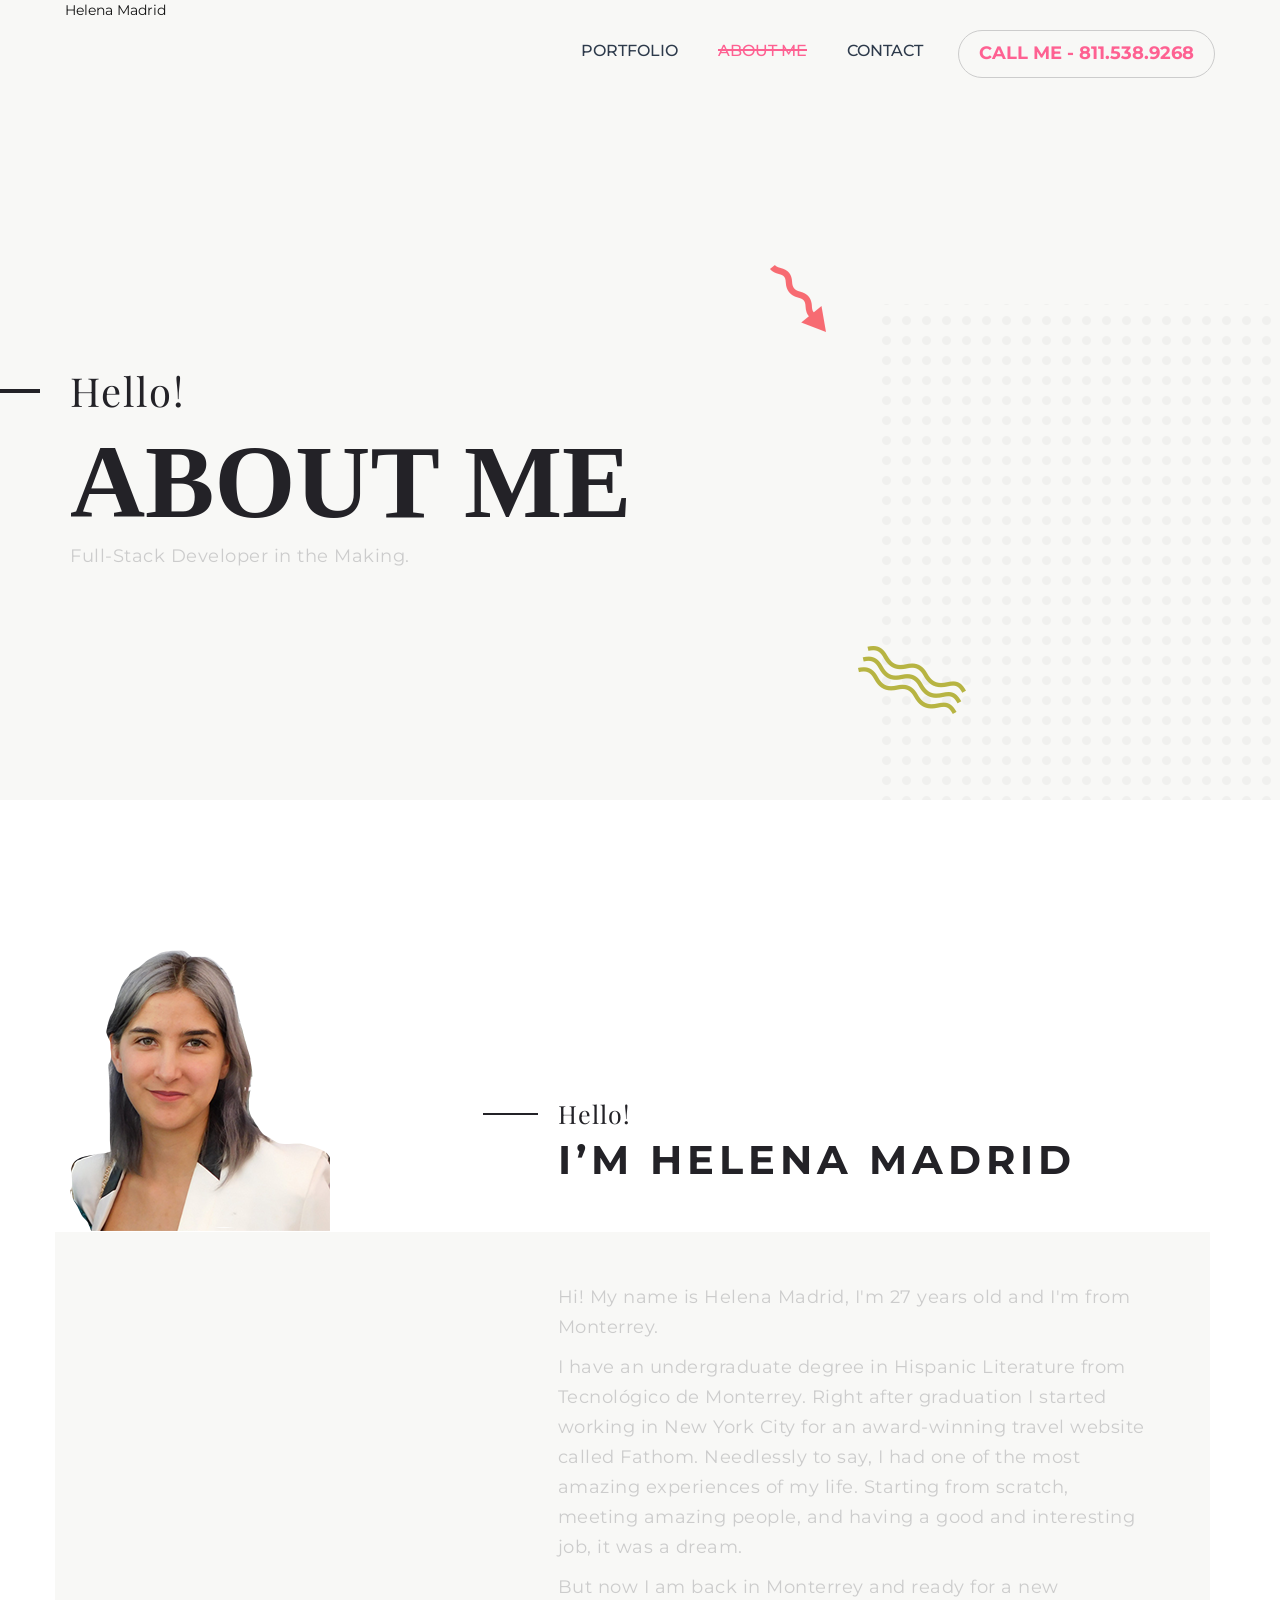
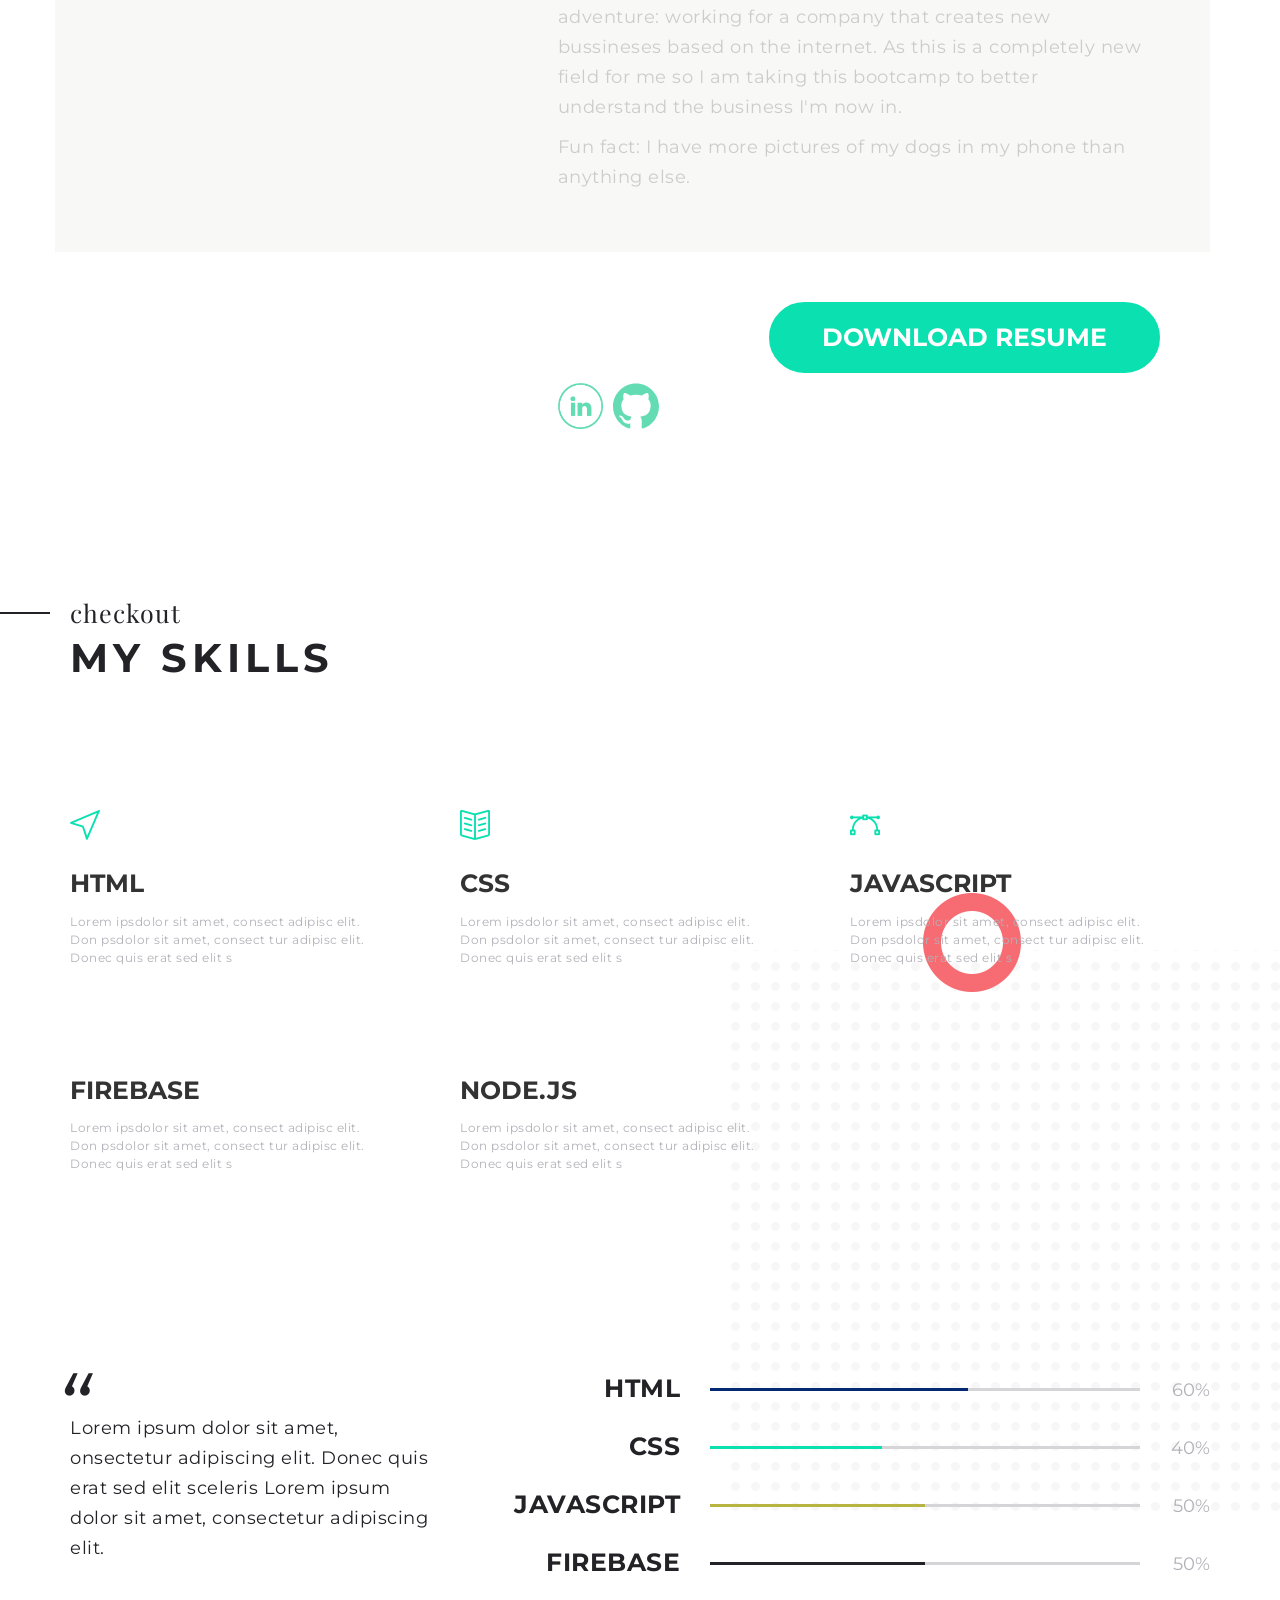
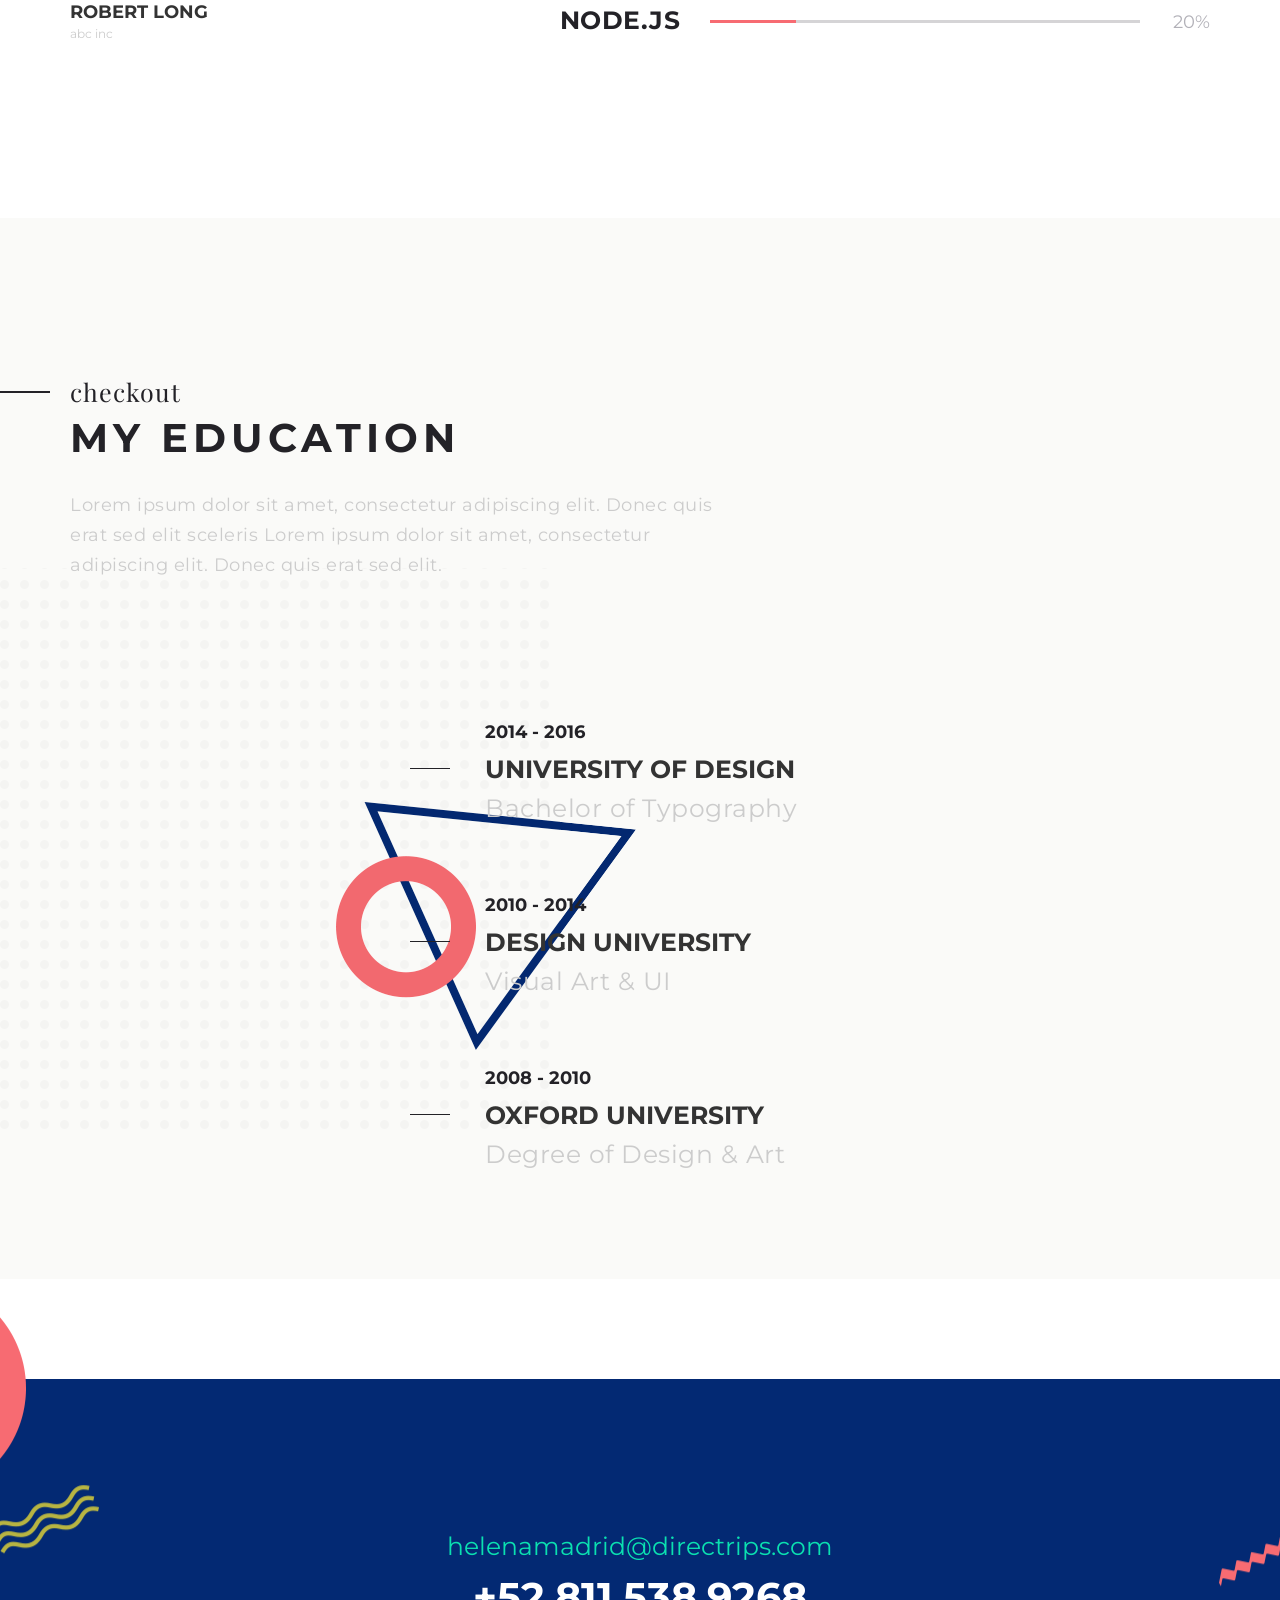
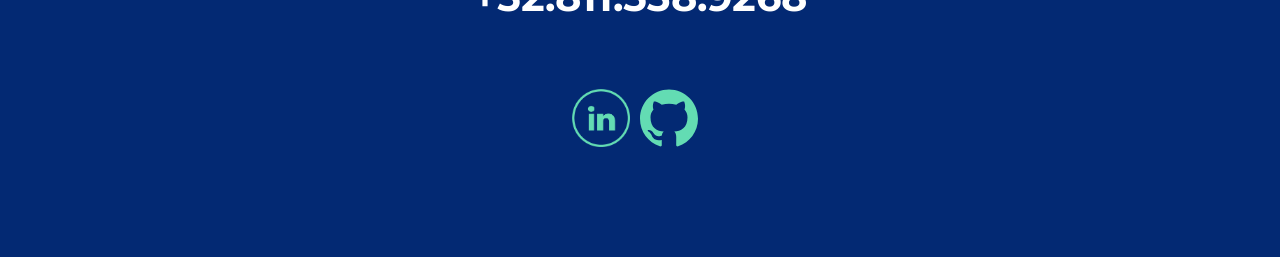
==== about.html @ f5f61715 "m" ====
<!doctype html>
<html class="no-js" lang="en">

<head>
  <meta name="viewport" content="width=device-width, initial-scale=1.0" />
  <meta http-equiv="content-type" content="text/html; charset=utf-8" />
  <meta name="author" content="M_Adnan" />
  <!-- Document Title -->
  <title>About Me</title>

  <!-- Favicon -->
  <link rel="shortcut icon" href="images/favicon.ico" type="image/x-icon">
  <link rel="icon" href="images/favicon.ico" type="image/x-icon">

  <!-- StyleSheets -->
  <link rel="stylesheet" href="css/ionicons.min.css">
  <link rel="stylesheet" href="css/bootstrap/bootstrap.min.css">
  <link rel="stylesheet" href="css/font-awesome.min.css">
  <link rel="stylesheet" href="css/main.css">
  <link rel="stylesheet" href="css/style.css">
  <link rel="stylesheet" href="css/responsive.css">

  <!-- Fonts Online -->
  <link
    href="https://fonts.googleapis.com/css?family=Montserrat:100,200,300,400,500,600,700,800,900|Playfair+Display:400,700,900&subset=cyrillic,latin-ext"
    rel="stylesheet">

  <!-- COLORS -->
  <link rel="stylesheet" id="color" href="css/default.css">

  <!-- JavaScripts -->
  <script src="js/vendors/modernizr.js"></script>
  <!-- HTML5 Shim and Respond.js IE8 support of HTML5 elements and media queries -->
  <!-- WARNING: Respond.js doesn't work if you view the page via file:// -->
  <!--[if lt IE 9]>
    <script src="https://oss.maxcdn.com/html5shiv/3.7.2/html5shiv.min.js"></script>
    <script src="https://oss.maxcdn.com/respond/1.4.2/respond.min.js"></script>
    <![endif]-->
</head>

<body>

  <!-- LOADER -->
  <div id="loader">
    <div class="position-center-center">
      <div class="ldr"></div>
    </div>
  </div>


  <!-- Page Wrapper -->
  <div id="wrap">

    <!-- Header -->
    <header class="header-3d">
      <div class="sticky">
        <div class="container-fluid">
          <!--<div class="logo"> <a href="index.html"><img src="images/logo.png" alt=""></a> </div>-->
          <div><a href="index.html">Helena Madrid</a></div>

          <!-- Nav -->
          <nav class="navbar ownmenu">
            <div class="navbar-header">
              <button type="button" class="navbar-toggle collapsed" data-toggle="collapse" data-target="#nav-open-btn"
                aria-expanded="false"> <span><i class="fa fa-navicon"></i></span> </button>
            </div>

            <!-- NAV -->
            <div class="collapse navbar-collapse" id="nav-open-btn">
              <ul class="nav">
                <li> <a href="index.html" class="dropdown-toggle" data-toggle="dropdown">PORTFOLIO</a>
                  <ul class="dropdown-menu">
                    <li> <a href="index.html">Portfolio</a> </li>
                    <li> <a href="rock-my-world.html">Rock My World</a> </li>
                    <li> <a href="giftastic.html">GifTastic</a> </li>
                    <li> <a href="star-wars-rpg.html">Star Wars RPG</a> </li>
                    <li> <a href="trivia-game.html">Trivia Game</a> </li>
                    <!-- <li> <a href="portfolio_detail_02.html">portfolio detail 02 </a> </li>
                    <li> <a href="portfolio_detail_03.html">portfolio detail 03 </a> </li> -->
                  </ul>
                </li>
                <li class="active"> <a href="about.html">ABOUT ME</a> </li>
                <!-- <li> <a href="services-1.html">SERVICES</a> </li> -->
                <!--<li> <a href="blog.html">BLOG</a> </li>-->
                <li> <a href="contact.html"> CONTACT</a> </li>
              </ul>
            </div>

            <!-- Nav Right -->
            <div class="nav-right">
              <!-- Call Numbr -->
              <div class="call-num"> call me - 811.538.9268 </div>
            </div>
          </nav>
        </div>
      </div>
    </header>
    <!-- End Header -->

    <!--======= SU Banner =========-->
    <div class="sub-bnr-home">
      <div class="position-center-center">
        <div class="container">
          <div class="ag-text">
            <h5>Hello! </h5>
            <h1>about me</h1>
            <p>Full-Stack Developer in the Making. </p>
          </div>
        </div>
      </div>
    </div>

    <!-- Content -->
    <div id="content" class="inner-pages">

      <!-- hello-i-am -->
      <section class="hello-i-am  padding-top-150 padding-bottom-150">
        <div class="container">
          <div class="row">

            <!-- IMAGE -->
            <div class="col-md-5 img-large"> <img class="img-responsive animate fadeInLeft float-right" data-wow-delay="0.4s"
                src="images/avatarHelena.png" style="size:150%;" alt=""> </div>
            <div class="col-md-7">

              <!-- HEADING BLOCK -->
              <div class="heading-block-2 margin-bottom-50">
                <h5>Hello!</h5>
                <h3 class="letter-space-5">I’M HELENA MADRID</h3>
              </div>

              <!-- TEXT SECTION -->
              <div class="test-sec">
                <p>Hi! My name is Helena Madrid, I'm 27 years old and I'm from Monterrey.</p>
                <p>I have an undergraduate degree in Hispanic Literature from Tecnológico de Monterrey. Right after
                  graduation I started working in New York City for an award-winning travel website called Fathom.
                  Needlessly to say, I had one of the most amazing experiences of my life. Starting from scratch,
                  meeting amazing people, and having a good and interesting job, it was a dream.</p>
                <p>But now I am back in Monterrey and ready for a new adventure: working for a company that creates new
                  bussineses based on the internet. As this is a completely new field for me so I am taking this
                  bootcamp to better understand the business I'm now in.</p>
                <p>Fun fact: I have more pictures of my dogs in my phone than anything else.</p>
              </div>

              <!-- BTN SECTION -->
              <div class="text-right"> <a href="Helena Madrid CV CM.docx" class="btn-large btn-round">DOWNLOAD
                  RESUME</a></div>

              <!-- Social Icons -->
              <a href="https://www.linkedin.com/in/helenamadrid/" target="_blank"><img src="images/linkedIn.png"
                style="width:7%; height:auto;"></a><a href="https://github.com/HelenaMadrid" target="_blank"><img
                src="images/github.svg" style="width:7%; height:auto; margin:10px;"></a>
            </div>
          </div>
        </div>
      </section>

      <!-- Siklls -->
      <section class="skil-bg padding-bottom-150">
        <div class="container">

          <!-- HEADING BLOCK -->
          <div class="heading-block-2">
            <h5>checkout</h5>
            <h3 class="letter-space-5">my skills</h3>
          </div>

          <!-- Services Main -->
          <div class="services-main">
            <ul class="row">

              <!-- HTML -->
              <li class="col-md-4"> <i class="icon-cursor animate fadeInUp" data-wow-delay="0.6s"></i>
                <h5>HTML</h5>
                <p>Lorem ipsdolor sit amet, consect adipisc elit.
                  Don psdolor sit amet, consect tur adipisc
                  elit. Donec quis erat sed elit s </p>
              </li>

              <!-- CSS -->
              <li class="col-md-4"> <i class="icon-book-open animate fadeInUp" data-wow-delay="0.8s"></i>
                <h5>CSS</h5>
                <p>Lorem ipsdolor sit amet, consect adipisc elit.
                  Don psdolor sit amet, consect tur adipisc
                  elit. Donec quis erat sed elit s </p>
              </li>

              <!-- JAVASCRIPT -->
              <li class="col-md-4"> <i class="icon-vector animate fadeInUp" data-wow-delay="0.4s"></i>
                <h5>JAVASCRIPT</h5>
                <p>Lorem ipsdolor sit amet, consect adipisc elit.
                  Don psdolor sit amet, consect tur adipisc
                  elit. Donec quis erat sed elit s </p>
              </li>

              <!-- FIREBASE -->
              <li class="col-md-4"> <i class="icon-magic-wand animate fadeInUp" data-wow-delay="0.6s"></i>
                <h5>FIREBASE</h5>
                <p>Lorem ipsdolor sit amet, consect adipisc elit.
                  Don psdolor sit amet, consect tur adipisc
                  elit. Donec quis erat sed elit s </p>
              </li>

              <!-- Node.js -->
              <li class="col-md-4"> <i class="icon-magic-wand animate fadeInUp" data-wow-delay="0.6s"></i>
                <h5>NODE.JS</h5>
                <p>Lorem ipsdolor sit amet, consect adipisc elit.
                  Don psdolor sit amet, consect tur adipisc
                  elit. Donec quis erat sed elit s </p>
              </li>

              <!-- PHP, JAVA -->
              <!-- <li class="col-md-4"> <i class="icon-fire animate fadeInUp" data-wow-delay="0.8s"></i>
              <h5>PHP, JAVA</h5>
              <p>Lorem ipsdolor sit amet, consect  adipisc elit. 
                Don psdolor sit amet, consect tur adipisc 
                elit. Donec quis erat sed elit s </p>
            </li> -->
            </ul>
          </div>

          <!-- Skills -->
          <div class="skills padding-top-150">
            <div class="row">
              <div class="col-md-4">

                <!-- Testi Simple -->
                <div class="testi-sim"> <i class="qua">“</i>
                  <p>Lorem ipsum dolor sit amet, onsectetur adipiscing elit. Donec quis erat sed elit sceleris Lorem
                    ipsum dolor sit amet, consectetur adipiscing elit. </p>
                  <h6>ROBERT LONG</h6>
                  <span>abc inc</span>
                </div>
              </div>

              <!-- Skills Bars -->
              <div class="col-md-8">

                <!-- Skills Bars -->
                <div class="progress-bars">

                  <!-- HTML -->
                  <div class="bar animate fadeInUp" data-wow-delay="0.5s">
                    <p>HTML</p>
                    <div class="progress" data-percent="60%">
                      <div class="progress-bar color-2"><span class="progress-bar-tooltip">60%</span> </div>
                    </div>
                  </div>

                  <!-- CSS -->
                  <div class="bar animate fadeInUp" data-wow-delay="0.6s">
                    <p>CSS</p>
                    <div class="progress" data-percent="40%">
                      <div class="progress-bar color-3"><span class="progress-bar-tooltip">40%</span> </div>
                    </div>
                  </div>

                  <!-- Javascript -->
                  <div class="bar animate fadeInUp" data-wow-delay="0.7s">
                    <p>JAVASCRIPT</p>
                    <div class="progress" data-percent="50%">
                      <div class="progress-bar color-4"><span class="progress-bar-tooltip">50%</span> </div>
                    </div>
                  </div>
                  <!-- FIREBASE -->
                  <div class="bar animate fadeInUp" data-wow-delay="0.8s">
                    <p>FIREBASE</p>
                    <div class="progress" data-percent="50%">
                      <div class="progress-bar color-5"><span class="progress-bar-tooltip">50%</span> </div>
                    </div>
                  </div>

                  <!-- NODE.JS -->
                  <div class="bar animate fadeInUp" data-wow-delay="0.4s">
                    <p>NODE.JS </p>
                    <div class="progress" data-percent="20%">
                      <div class="progress-bar"> <span class="progress-bar-tooltip">20%</span></div>
                    </div>
                  </div>

                </div>
              </div>
            </div>
          </div>
        </div>
      </section>

      <!-- My Education -->
      <section class="education padding-top-150 padding-bottom-100">
        <div class="container">

          <!-- HEADING BLOCK -->
          <div class="heading-block-2">
            <h5>checkout</h5>
            <h3 class="letter-space-5">my education</h3>
            <div class="row">
              <p class="margin-top-20 col-md-7">Lorem ipsum dolor sit amet, consectetur adipiscing elit. Donec quis erat
                sed elit sceleris Lorem ipsum dolor sit amet, consectetur adipiscing elit. Donec quis erat sed elit.</p>
            </div>
          </div>

          <!-- Edu List -->
          <div class="row">
            <ul class="edu-list">

              <!-- UNIVERSITY OF DESIGN -->
              <li class="animate fadeInUp" data-wow-delay="0.4s"> <span>2014 - 2016</span>
                <h5>UNIVERSITY OF DESIGN</h5>
                <p>Bachelor of Typography</p>
              </li>

              <!-- DESIGN UNIVERSITY -->
              <li class="animate fadeInUp" data-wow-delay="0.6s"> <span>2010 - 2014</span>
                <h5>DESIGN UNIVERSITY</h5>
                <p>Visual Art & UI</p>
              </li>

              <!-- OXFORD UNIVERSITY -->
              <li class="animate fadeInUp" data-wow-delay="0.8s"> <span>2008 - 2010</span>
                <h5>OXFORD UNIVERSITY</h5>
                <p>Degree of Design & Art</p>
              </li>
            </ul>
          </div>
        </div>
      </section>
    </div>
    <!-- End Content -->

    <!-- Footer -->
    <div class="home-2">
      <footer class="footer footer-sub  padding-top-200 padding-bottom-200">
        <div class="container">

          <!-- Rights -->
          <div class="rights col-md-9 center-auto margin-top-50"> <a href="#."
              class="mail-to">helenamadrid@directrips.com</a>
            <h3>+52.811.538.9268</h3>
            <a href="https://www.linkedin.com/in/helenamadrid/" target="_blank"><img src="images/linkedIn.png"
                style="width:7%; height:auto;"></a><a href="https://github.com/HelenaMadrid" target="_blank"><img
                src="images/github.svg" style="width:7%; height:auto; margin:10px;"></a>
            <!-- <a href="#." class="subcribe">SUBSCRIBE VIA EMAIL</a> -->
          </div>
        </div>
      </footer>
    </div>
    <!-- End Footer -->

    <!-- GO TO TOP  -->
    <a href="#" class="cd-top"><i class="fa fa-angle-up"></i></a>
    <!-- GO TO TOP End -->
  </div>
  <!-- End Page Wrapper -->
  <!--Style Switcher===========================================-->
  <div class="color-switcher" id="choose_color"> <a href="#." class="picker_close"><i class="ion-gear-a"></i></a>
    <div class="theme-colours">
      <p class="font-crimson font-italic">Choose Colour style</p>
      <ul>
        <li><a href="#." class="blue" id="blue"></a></li>
        <li><a href="#." class="green" id="green"></a></li>
        <li><a href="#." class="red" id="red"></a></li>
        <li><a href="#." class="yellow" id="yellow"></a></li>
        <li><a href="#." class="brown" id="brown"></a></li>
        <li><a href="#." class="cyan" id="cyan"></a></li>
        <li><a href="#." class="purple" id="purple"></a></li>
        <li><a href="#." class="sky-blue" id="sky-blue"></a></li>
        <li><a href="#." class="gray" id="gray"></a></li>
        <li><a href="#." class="peter-river" id="peter-river"></a></li>
        <li><a href="#." class="nephritis" id="nephritis"></a></li>
        <li><a href="#." class="amethyst" id="amethyst"></a></li>
        <li><a href="#." class="wet-asphalt" id="wet-asphalt"></a></li>
        <li><a href="#." class="night-shade" id="night-shade"></a></li>
        <li><a href="#." class="sun-flowers" id="sun-flowers"></a></li>
        <li><a href="#." class="orange" id="orange"></a></li>
        <li><a href="#." class="carrot" id="carrot"></a></li>
        <li><a href="#." class="alizarin" id="alizarin"></a></li>
        <li><a href="#." class="sliver" id="sliver"></a></li>
        <li><a href="#." class="green-sea" id="green-sea"></a></li>
      </ul>
      <div class="layouts no-padding">
        <p class="font-italic margin-top-20">Layout Mode</p>
        <a href="#." id="boxed">BOX LAYOUT</a> <a href="#." id="wide">WIDE LAYOUT</a>
      </div>
      <div class="layouts no-padding">
        <p class=" font-italic margin-top-20">Dark/Light Version</p>
        <a href="#." id="dark-night">DARK VERSION</a> <a href="#." id="light-day">LIGHT VERSION</a>
      </div>
    </div>
  </div>

  <!-- JavaScripts -->
  <script src="js/vendors/jquery/jquery.min.js"></script>
  <script src="js/vendors/wow.min.js"></script>
  <script src="js/vendors/bootstrap.min.js"></script>
  <script src="js/vendors/jquery.cubeportfolio.min.js"></script>
  <script src="js/vendors/own-menu.js"></script>
  <script src="js/vendors/jquery.sticky.js"></script>
  <script src="js/vendors/owl.carousel.min.js"></script>
  <script src="js/vendors/color-switcher.js"></script>

  <!-- SLIDER REVOLUTION 4.x SCRIPTS  -->
  <script type="text/javascript" src="rs-plugin/js/jquery.tp.t.min.js"></script>
  <script type="text/javascript" src="rs-plugin/js/jquery.tp.min.js"></script>
  <script src="js/main.js"></script>
</body>

</html>
---- css/main.css ----
/*=======================================================
			Page Loader
========================================================*/
/*=======================================================
			Page Loader
========================================================*/
#loader {
	position: fixed;
	top: 0;
	left: 0;
	height: 100%;
	width: 100%;
	background: #443a8b;
	z-index: 100000000;
	opacity: 1;
	overflow:hidden;
	text-align: center;
}
#loader {
	background-color: #443a8b;
}
.home-slider #loader{
	z-index: 9999;
	background:#fff;
}
div.ldr {
	width: 8vmax;
	height: 8vmax;
	border-right: 4px solid #fff;
	border-radius: 100%;
	-webkit-animation: spinRight 800ms linear infinite;
	animation: spinRight 800ms linear infinite;
}
div.ldr:before, div.ldr:after {
	content: '';
	width: 6vmax;
	height: 6vmax;
	display: block;
	position: absolute;
	top: calc(50% - 3vmax);
	left: calc(50% - 3vmax);
	border-left: 3px solid #fff;
	border-radius: 100%;
	-webkit-animation: spinLeft 800ms linear infinite;
	animation: spinLeft 800ms linear infinite;
}
div.ldr:after {
	width: 4vmax;
	height: 4vmax;
	top: calc(50% - 2vmax);
	left: calc(50% - 2vmax);
	border: 0;
	border-right: 2px solid #fff;
	-webkit-animation: none;
	animation: none;
}
 @-webkit-keyframes spinLeft {
 from {
 -webkit-transform: rotate(0deg);
 transform: rotate(0deg);
}
to {
	-webkit-transform: rotate(720deg);
	transform: rotate(720deg);
}
}
 @keyframes spinLeft {
 from {
 -webkit-transform: rotate(0deg);
 transform: rotate(0deg);
}
to {
	-webkit-transform: rotate(720deg);
	transform: rotate(720deg);
}
}
@-webkit-keyframes spinRight {
 from {
 -webkit-transform: rotate(360deg);
 transform: rotate(360deg);
}
to {
	-webkit-transform: rotate(0deg);
	transform: rotate(0deg);
}
}
@keyframes spinRight {
 from {
 -webkit-transform: rotate(360deg);
 transform: rotate(360deg);
}
to {
	-webkit-transform: rotate(0deg);
	transform: rotate(0deg);
}
}
.hom-slie {
	position: absolute !important;
}
.ownmenu {
	padding: 0;
	margin: 0;
	list-style: none;
}
.ownmenu li {
	display: inline-block;
	float: left;
}
.ownmenu a {
	-o-transition: all .3s linear;
	-webkit-transition: all .3s linear;
	-moz-transition: all .3s linear;
	transition: all .3s linear;
	outline: none;
	z-index: 10;
}
.ownmenu li {
}
.ownmenu .nav ul.dropdown, .ownmenu .nav ul.dropdown li ul.dropdown {
	list-style: none;
	margin: 0;
	padding: 0;
	display: none;
	position: absolute;
	z-index: 99;
	padding-left: 0px;
	width: 250px;
	background: none;
	padding: 20px 35px;
}
.ownmenu .nav ul.dropdown li ul.dropdown {
	left: 100%;
	top: inherit;
	background: #272727;
}
header .ownmenu .nav ul.dropdown-menu .indicator {
	display: block;
	left: 0px;
	margin-left: 0px;
}
.ownmenu ul.dropdown-menu li {
	clear: both;
	width: 100%;
	text-align: left;
}
.ownmenu .nav ul.dropdown-menu li a {
	width: 100%;
	padding: 12px 24px 12px;
	display: inline-block;
	float: left;
	clear: both;
	text-decoration: none;
	color: #999;
	box-sizing: border-box;
	-moz-box-sizing: border-box;
	-webkit-box-sizing: border-box;
}
.ownmenu .nav ul.dropdown-menu li:hover > a {
}
.ownmenu ul.dropdown-menu li ul.dropdown.left {
	left: auto;
	right: 100%;
}
.ownmenu .indicator {
	position: relative;
	right: 5px;
	font-size: 14px;
	float: right;
	display: none;
}
.ownmenu ul li .indicator {
	font-size: 12px;
	top: 1px;
	left: 10px;
}
.ownmenu > li > .megamenu {
	top: 54px;
}
.ownmenu > li > .megamenu {
	position: absolute;
	display: none;
	background: #fff;
	width: 25%;
	font-size: 12px;
	color: #999;
	z-index: 99;
	padding: 0 0px;
	-webkit-box-sizing: border-box;
	-moz-box-sizing: border-box;
	box-sizing: border-box;
}
.ownmenu li > .megamenu ul {
	margin: 0px;
	float: left;
	padding: 0;
	display: block;
	position: relative;
	width: 100%;
}
.ownmenu li > .megamenu ul li {
	width: 100%;
	padding: 0px;
}
.ownmenu li > .megamenu ul li.title {
	margin: 0 0 8px;
	padding: 0 0 5px;
	font-size: 14px;
	border-bottom: solid 1px #666;
}
.ownmenu li > .megamenu h5 {
	width: 100%;
	margin: 0;
	padding: 0;
}
.ownmenu li > .megamenu a {
	color: #999;
	text-decoration: none;
	font-size: 12px;
	-webkit-transition: color 0.3s linear;
	-moz-transition: color 0.3s linear;
	-o-transition: color 0.3s linear;
	transition: color 0.3s linear;
}
.ownmenu li > .megamenu a:hover {
	color: #dedede;
}
.ownmenu .megamenu img {
	width: 100%;
	-webkit-transition: border 0.3s linear;
	-moz-transition: border 0.3s linear;
	-o-transition: border 0.3s linear;
	transition: border 0.3s linear;
}
.ownmenu > li.fix-sub > .megamenu, .ownmenu > li.fix-sub > .megamenu.half-width, .ownmenu > li.fix-sub > .dropdown {
}
.ownmenu > li > .megamenu.half-width {
	width: 50%;
}
.ownmenu > li > .megamenu.full-width {
	width: 100%;
	left: 0;
	text-align: left;
}
.ownmenu li > .megamenu form {
	width: 100%;
}
.ownmenu li > .megamenu form input[type="text"], .ownmenu li > .megamenu form textarea {
	padding: 5px;
	color: #999;
	background: #444;
	font-size: 14px;
	border: solid 1px transparent;
	outline: none;
	-webkit-box-sizing: border-box;
	-moz-box-sizing: border-box;
	box-sizing: border-box;
	-webkit-transition: border 0.3s linear;
	-moz-transition: border 0.3s linear;
	-o-transition: border 0.3s linear;
	transition: border 0.3s linear;
}
.ownmenu li > .megamenu form input[type="text"]:focus, .ownmenu li > .megamenu form textarea:focus {
	border-color: #e0e0e0;
}
.ownmenu li > .megamenu form input[type="text"] {
	width: 100%;
	margin-top: 10px;
}
.ownmenu li > .megamenu form textarea {
	width: 100%;
	margin-top: 10px;
}
.ownmenu li > .megamenu form input[type="submit"] {
	width: 25%;
	float: right;
	height: 30px;
	margin-top: 10px;
	border: none;
	cursor: pointer;
	background: #444;
	color: #777;
	-webkit-transition: background 0.3s linear;
	-moz-transition: background 0.3s linear;
	-o-transition: background 0.3s linear;
	transition: background 0.3s linear;
}
.ownmenu li > .megamenu form input[type="submit"]:hover {
	background: #e0e0e0;
	color: #555;
}
.megamenu .row {
}
.ownmenu > li.right {
	float: right;
}
.ownmenu > li.right > .megamenu, .ownmenu > li.right > .megamenu.half-width, .ownmenu > li.right > .dropdown {
	right: 0;
}
.ownmenu > li.jsright {
	float: right;
}
.ownmenu > li.jsright.last > .megamenu, .ownmenu > li.jsright.last > .megamenu.half-width, .ownmenu > li.jsright.last > .dropdown {
	right: 0;
}
.ownmenu > li > a > i {
	line-height: 23px !important;
	margin-right: 6px;
	font-size: 18px;
	float: left;
}
.ownmenu > li.showhide {
	display: none;
	width: 100%;
	height: 50px;
	cursor: pointer;
	color: #999;
}
.ownmenu > li.showhide span.title {
	margin: 15px 0 0 25px;
	float: left;
}
.ownmenu > li.showhide span.icon {
	margin: 17px 20px;
	float: right;
}
.ownmenu > li.showhide .icon em {
	margin-bottom: 3px;
	display: block;
	width: 20px;
	height: 2px;
	background: #999;
}
@media (max-width:767px) {
.ownmenu > li {
	display: block;
	width: 100%;
	box-sizing: border-box;
	-moz-box-sizing: border-box;
	-webkit-box-sizing: border-box;
}
.ownmenu > li > a {
	padding: 15px 25px;
}
.ownmenu a {
	width: 100%;
	box-sizing: border-box;
	-moz-box-sizing: border-box;
	-webkit-box-sizing: border-box;
}
.ownmenu ul.dropdown, .ownmenu ul.dropdown li ul.dropdown {
	width: 100% !important;
	left: 0;
	position: static !important;
	border: none;
	box-sizing: border-box;
	-moz-box-sizing: border-box;
	-webkit-box-sizing: border-box;
	float: left;
}
.ownmenu ul.dropdown li {
	border: none;
}
.ownmenu ul.dropdown > li > a {
	padding-left: 40px !important;
}
.ownmenu > li > .megamenu {
	width: 100% !important;
	position: static;
	border-top: none;
}
.ownmenu > li > ul.dropdown > li > ul.dropdown > li > a {
	padding-left: 60px !important;
}
.ownmenu > li > ul.dropdown > li > ul.dropdown > li > ul.dropdown > li > a {
	padding-left: 80px !important;
}
}
/* jQuery Lighter
 * Copyright 2015 Kevin Sylvestre
 * 1.3.4
 */
.lighter {
	position: fixed;
	top: 0;
	bottom: 0;
	left: 0;
	right: 0;
	z-index: 400000000;
	opacity: 1;
}
.lighter img {
	display: block;
	width: 100%;
	height: 100%;
}
.lighter-fade .lighter-overlay {
	opacity: 0;
}
.lighter-loading .lighter-spinner {
	opacity: 1;
	-webkit-transform: scale(1);
	-moz-transform: scale(1);
	-ms-transform: scale(1);
	-o-transform: scale(1);
	transform: scale(1);
}
.lighter-loading .lighter-container {
	opacity: 0;
	-webkit-transform: scale(0.4);
	-moz-transform: scale(0.4);
	-ms-transform: scale(0.4);
	-o-transform: scale(0.4);
	transform: scale(0.4);
}
.lighter-fetched .lighter-spinner {
	opacity: 0;
	-webkit-transform: scale(0.4);
	-moz-transform: scale(0.4);
	-ms-transform: scale(0.4);
	-o-transform: scale(0.4);
	transform: scale(0.4);
}
.lighter-fetched .lighter-container {
	opacity: 1;
	-webkit-transform: scale(1);
	-moz-transform: scale(1);
	-ms-transform: scale(1);
	-o-transform: scale(1);
	transform: scale(1);
}
.lighter-fade .lighter-container {
	opacity: 0;
	-webkit-transform: scale(0.4);
	-moz-transform: scale(0.4);
	-ms-transform: scale(0.4);
	-o-transform: scale(0.4);
	transform: scale(0.4);
}
.lighter-fade .lighter-spinner {
	opacity: 0;
	-webkit-transform: scale(0.4);
	-moz-transform: scale(0.4);
	-ms-transform: scale(0.4);
	-o-transform: scale(0.4);
	transform: scale(0.4);
}
.lighter-overlay {
	-webkit-transition: all 0.4s ease-in-out;
	-moz-transition: all 0.4s ease-in-out;
	transition: all 0.4s ease-in-out;
	-webkit-transition-property: opacity, -webkit-transform;
	-moz-transition-property: opacity, -moz-transform;
	transition-property: opacity, transform;
	background: rgba(255, 255, 255, 0.8);
	height: 100%;
	width: 100%;
}
.lighter-container {
	-webkit-transition: all 0.4s ease-in-out;
	-moz-transition: all 0.4s ease-in-out;
	transition: all 0.4s ease-in-out;
	-webkit-transition-property: opacity, -webkit-transform;
	-moz-transition-property: opacity, -moz-transform;
	transition-property: opacity, transform;
	background: #FFF;
	position: absolute;
	z-index: 4000;
	top: 50%;
	left: 50%;
	right: 50%;
	bottom: 50%;
	box-shadow: 0px 2px 8px rgba(0, 0, 0, 0.4);
}
.lighter-close {
	top: 0;
	right: 0;
	width: 32px;
	height: 32px;
	text-align: center;
	margin: -15px;
	line-height: 32px;
	font-size: 16pt;
	font-family: Helvetica, Arial, serif;
}
.lighter-next, .lighter-prev {
	display: none;
	top: 50%;
	width: 40px;
	height: 40px;
	margin: -20px 0;
	line-height: 34px;
	font-size: 32pt;
	font-family: Times, serif;
}
.lighter-next {
	right: 40px;
}
.lighter-prev {
	left: 40px;
}
.lighter-next, .lighter-prev, .lighter-close {
	cursor: pointer;
	position: absolute;
	z-index: 8000;
	text-align: center;
	border-radius: 50%;
	color: rgba(0,0,0, 1);
	background: rgba(255, 255, 255, 1);
	-webkit-user-select: none;
	-moz-user-select: none;
	-ms-user-select: none;
	user-select: none;
	-webkit-transition: all 0.4s ease-in-out;
	-moz-transition: all 0.4s ease-in-out;
	transition: all 0.4s ease-in-out;
	-webkit-transition-property: color, background;
	-moz-transition-property: color, background;
	transition-property: color, background;
}
.lighter-next:hover, .lighter-prev:hover, .lighter-close:hover {
	color: white;
	background: rgba(0, 0, 0, 0.4);
}
.lighter-next:active, .lighter-prev:active, .lighter-close:active {
	color: white;
	background: rgba(0, 0, 0, 0.4);
}
.lighter-spinner {
	-webkit-transition: opacity 0.4s ease-in-out;
	-moz-transition: opacity 0.4s ease-in-out;
	transition: opacity 0.4s ease-in-out;
	position: absolute;
	width: 60px;
	height: 20px;
	margin: -10px -30px;
	z-index: 4000;
	top: 50%;
	left: 50%;
	right: 50%;
	bottom: 50%;
}
.lighter-spinner::after {
	clear: both;
	content: "";
	display: table;
}
.lighter-dot {
	display: block;
	float: left;
	background: rgba(0, 0, 0, 0.2);
	width: 16px;
	height: 16px;
	margin: 2px;
	padding: 0;
	border-radius: 50%;
	-webkit-animation: lighter-bounce 1.6s infinite ease-in-out;
	-moz-animation: lighter-bounce 1.6s infinite ease-in-out;
	animation: lighter-bounce 1.6s infinite ease-in-out;
}
.lighter-dot:nth-child(1) {
	-webkit-animation-delay: -0.4s;
	-moz-animation-delay: -0.4s;
	animation-delay: -0.4s;
}
.lighter-dot:nth-child(2) {
	-webkit-animation-delay: -0.26667s;
	-moz-animation-delay: -0.26667s;
	animation-delay: -0.26667s;
}
.lighter-dot:nth-child(3) {
	-webkit-animation-delay: -0.13333s;
	-moz-animation-delay: -0.13333s;
	animation-delay: -0.13333s;
}
 @-webkit-keyframes lighter-bounce {
 from, to {
 -webkit-transform: scale(0);
}
 20% {
 -webkit-transform: scale(0);
}
 50% {
 -webkit-transform: scale(1);
}
 80% {
 -webkit-transform: scale(0);
}
}
@-moz-keyframes lighter-bounce {
 from, to {
 -moz-transform: scale(0);
}
 20% {
 -moz-transform: scale(0);
}
 50% {
 -moz-transform: scale(1);
}
 80% {
 -moz-transform: scale(0);
}
}
@keyframes lighter-bounce {
 from, to {
 -webkit-transform: scale(0);
 -moz-transform: scale(0);
 -ms-transform: scale(0);
 -o-transform: scale(0);
 transform: scale(0);
}
 20% {
 -webkit-transform: scale(0);
 -moz-transform: scale(0);
 -ms-transform: scale(0);
 -o-transform: scale(0);
 transform: scale(0);
}
 50% {
 -webkit-transform: scale(1);
 -moz-transform: scale(1);
 -ms-transform: scale(1);
 -o-transform: scale(1);
 transform: scale(1);
}
 80% {
 -webkit-transform: scale(0);
 -moz-transform: scale(0);
 -ms-transform: scale(0);
 -o-transform: scale(0);
 transform: scale(0);
}
}
.flex-container a:hover, .flex-slider a:hover, .flex-container a:focus, .flex-slider a:focus {
	outline: none;
}
.slides, .slides > li, .flex-control-nav, .flex-direction-nav {
	margin: 0;
	padding: 0;
	list-style: none;
}
.flex-pauseplay span {
	text-transform: capitalize;
}
.flexslider {
	margin: 0;
	padding: 0;
}
.flexslider .slides > li {
	display: none;
	-webkit-backface-visibility: hidden;
}
.flexslider .slides img {
	width: 100%;
	display: block;
}
.flexslider .slides:after {
	content: "\0020";
	display: block;
	clear: both;
	visibility: hidden;
	line-height: 0;
	height: 0;
}
.no-js .flexslider .slides > li:first-child {
	display: block;
}
.flexslider {
	position: relative;
	zoom: 1;
}
.flexslider .slides {
	zoom: 1;
}
.flexslider .slides img {
	height: auto;
}
.flex-viewport {
	max-height: 2000px;
	-webkit-transition: all 1s ease;
	-moz-transition: all 1s ease;
	-ms-transition: all 1s ease;
	-o-transition: all 1s ease;
	transition: all 1s ease;
}
.loading .flex-viewport {
	max-height: 300px;
}
.carousel li {
	margin-right: 5px;
}
.flex-direction-nav {
*height:0;
}
.flex-direction-nav a {
	text-decoration: none;
	display: block;
	width: 40px;
	height: 40px;
	margin: -20px 0 0;
	position: absolute;
	top: 50%;
	z-index: 10;
	overflow: hidden;
	opacity: 0;
	cursor: pointer;
	color: rgba(0, 0, 0, 0.8);
	text-shadow: 1px 1px 0 rgba(255, 255, 255, 0.3);
	-webkit-transition: all 0.3s ease-in-out;
	-moz-transition: all 0.3s ease-in-out;
	-ms-transition: all 0.3s ease-in-out;
	-o-transition: all 0.3s ease-in-out;
	transition: all 0.3s ease-in-out;
}
.flex-direction-nav a:before {
	font-family: "flexslider-icon";
	font-size: 40px;
	display: inline-block;
	content: '\f001';
	color: rgba(0, 0, 0, 0.8);
	text-shadow: 1px 1px 0 rgba(255, 255, 255, 0.3);
}
.flex-direction-nav a.flex-next:before {
	content: '\f002';
}
.flex-direction-nav .flex-prev {
	left: -50px;
}
.flex-direction-nav .flex-next {
	right: -50px;
	text-align: right;
}
.flexslider:hover .flex-direction-nav .flex-prev {
	opacity: 0.7;
	left: 10px;
}
.flexslider:hover .flex-direction-nav .flex-prev:hover {
	opacity: 1;
}
.flexslider:hover .flex-direction-nav .flex-next {
	opacity: 0.7;
	right: 10px;
}
.flexslider:hover .flex-direction-nav .flex-next:hover {
	opacity: 1;
}
.flex-direction-nav .flex-disabled {
	opacity: 0!important;
	filter: alpha(opacity=0);
	cursor: default;
}
.flex-pauseplay a {
	display: block;
	width: 20px;
	height: 20px;
	position: absolute;
	bottom: 5px;
	left: 10px;
	opacity: 0.8;
	z-index: 10;
	overflow: hidden;
	cursor: pointer;
	color: #000;
}
.flex-pauseplay a:before {
	font-family: "flexslider-icon";
	font-size: 20px;
	display: inline-block;
	content: '\f004';
}
.flex-pauseplay a:hover {
	opacity: 1;
}
.flex-pauseplay a.flex-play:before {
	content: '\f003';
}
.flex-control-nav {
	width: 100%;
	position: absolute;
	bottom: -40px;
	text-align: center;
}
.flex-control-nav li {
	margin: 0 6px;
	display: inline-block;
	zoom: 1;
*display:inline;
}
.flex-control-paging li a {
	width: 11px;
	height: 11px;
	display: block;
	background: #666;
	background: rgba(0, 0, 0, 0.5);
	cursor: pointer;
	text-indent: -9999px;
	-webkit-box-shadow: inset 0 0 3px rgba(0, 0, 0, 0.3);
	-moz-box-shadow: inset 0 0 3px rgba(0, 0, 0, 0.3);
	-o-box-shadow: inset 0 0 3px rgba(0, 0, 0, 0.3);
	box-shadow: inset 0 0 3px rgba(0, 0, 0, 0.3);
	-webkit-border-radius: 20px;
	-moz-border-radius: 20px;
	border-radius: 20px;
}
.flex-control-paging li a:hover {
	background: #333;
	background: rgba(0, 0, 0, 0.7);
}
.flex-control-paging li a.flex-active {
	background: #000;
	background: rgba(0, 0, 0, 0.9);
	cursor: default;
}
.flex-control-thumbs {
	margin: 5px 0 0;
	position: static;
	overflow: hidden;
}
.flex-control-thumbs li {
	width: 33.3333%;
	float: left;
	padding: 10px;
	margin: 0;
}
.flex-control-thumbs img {
	width: 100%;
	height: auto;
	display: block;
	opacity: .7;
	cursor: pointer;
	-webkit-transition: all 1s ease;
	-moz-transition: all 1s ease;
	-ms-transition: all 1s ease;
	-o-transition: all 1s ease;
	transition: all 1s ease;
}
.flex-control-thumbs img:hover {
	opacity: 1;
}
.flex-control-thumbs .flex-active {
	opacity: 1;
	cursor: default;
}
.checkbox {
}
.checkbox label {
	display: inline-block;
	vertical-align: middle;
	position: relative;
	padding-left: 25px;
	line-height: 19px;
}
.checkbox label::before {
	content: "";
	display: inline-block;
	position: absolute;
	width: 17px;
	height: 17px;
	left: 0;
	margin-left: -20px;
	border: 1px solid #272727;
	border-radius: 0px;
	background-color: #fff;
	-webkit-transition: border 0.15s ease-in-out, color 0.15s ease-in-out;
	-o-transition: border 0.15s ease-in-out, color 0.15s ease-in-out;
	transition: border 0.15s ease-in-out, color 0.15s ease-in-out;
}
.checkbox label::after {
	display: inline-block;
	position: absolute;
	width: 16px;
	height: 16px;
	left: 0;
	top: 0;
	margin-left: 0px;
	padding-left: 3px;
	padding-top: 1px;
	font-size: 11px;
	color: #555555;
	line-height: 15px;
}
.checkbox input[type="checkbox"], .checkbox input[type="radio"] {
	opacity: 0;
	z-index: 1;
}
.checkbox input[type="checkbox"]:focus + label::before, .checkbox input[type="radio"]:focus + label::before {
	outline: thin dotted;
	outline: 5px auto -webkit-focus-ring-color;
	outline-offset: -2px;
}
.checkbox input[type="checkbox"]:checked + label::after, .checkbox input[type="radio"]:checked + label::after {
	font-family: "FontAwesome";
	content: "\f00c";
}
.checkbox input[type="checkbox"]:disabled + label, .checkbox input[type="radio"]:disabled + label {
	opacity: 0.65;
}
.checkbox input[type="checkbox"]:disabled + label::before, .checkbox input[type="radio"]:disabled + label::before {
	background-color: #eeeeee;
	cursor: not-allowed;
}
.checkbox.checkbox-circle label::before {
	border-radius: 50%;
}
.checkbox.checkbox-inline {
	margin-top: 0;
}
.checkbox-primary input[type="checkbox"]:checked + label::before, .checkbox-primary input[type="radio"]:checked + label::before {
	background-color: #337ab7;
	border-color: #337ab7;
}
.checkbox-primary input[type="checkbox"]:checked + label::after, .checkbox-primary input[type="radio"]:checked + label::after {
	color: #fff;
}
.checkbox-danger input[type="checkbox"]:checked + label::before, .checkbox-danger input[type="radio"]:checked + label::before {
	background-color: #d9534f;
	border-color: #d9534f;
}
.checkbox-danger input[type="checkbox"]:checked + label::after, .checkbox-danger input[type="radio"]:checked + label::after {
	color: #fff;
}
.checkbox-info input[type="checkbox"]:checked + label::before, .checkbox-info input[type="radio"]:checked + label::before {
	background-color: #5bc0de;
	border-color: #5bc0de;
}
.checkbox-info input[type="checkbox"]:checked + label::after, .checkbox-info input[type="radio"]:checked + label::after {
	color: #fff;
}
.checkbox-warning input[type="checkbox"]:checked + label::before, .checkbox-warning input[type="radio"]:checked + label::before {
	background-color: #f0ad4e;
	border-color: #f0ad4e;
}
.checkbox-warning input[type="checkbox"]:checked + label::after, .checkbox-warning input[type="radio"]:checked + label::after {
	color: #fff;
}
.checkbox-success input[type="checkbox"]:checked + label::before, .checkbox-success input[type="radio"]:checked + label::before {
	background-color: #5cb85c;
	border-color: #5cb85c;
}
.checkbox-success input[type="checkbox"]:checked + label::after, .checkbox-success input[type="radio"]:checked + label::after {
	color: #fff;
}
.radio {
	padding-left: 20px;
}
.radio label {
	display: inline-block;
	vertical-align: middle;
	position: relative;
	padding-left: 5px;
}
.radio label::before {
	content: "";
	display: inline-block;
	position: absolute;
	width: 17px;
	height: 17px;
	left: 0;
	margin-left: -20px;
	border: 1px solid #cccccc;
	border-radius: 50%;
	background-color: #fff;
	-webkit-transition: border 0.15s ease-in-out;
	-o-transition: border 0.15s ease-in-out;
	transition: border 0.15s ease-in-out;
}
.radio label::after {
	display: inline-block;
	position: absolute;
	content: " ";
	width: 11px;
	height: 11px;
	left: 3px;
	top: 3px;
	margin-left: -20px;
	border-radius: 50%;
	background-color: #555555;
	-webkit-transform: scale(0, 0);
	-ms-transform: scale(0, 0);
	-o-transform: scale(0, 0);
	transform: scale(0, 0);
	-webkit-transition: -webkit-transform 0.1s cubic-bezier(0.8, -0.33, 0.2, 1.33);
	-moz-transition: -moz-transform 0.1s cubic-bezier(0.8, -0.33, 0.2, 1.33);
	-o-transition: -o-transform 0.1s cubic-bezier(0.8, -0.33, 0.2, 1.33);
	transition: transform 0.1s cubic-bezier(0.8, -0.33, 0.2, 1.33);
}
.radio input[type="radio"] {
	opacity: 0;
	z-index: 1;
}
.radio input[type="radio"]:focus + label::before {
	outline: thin dotted;
	outline: 5px auto -webkit-focus-ring-color;
	outline-offset: -2px;
}
.radio input[type="radio"]:checked + label::after {
	-webkit-transform: scale(1, 1);
	-ms-transform: scale(1, 1);
	-o-transform: scale(1, 1);
	transform: scale(1, 1);
}
.radio input[type="radio"]:disabled + label {
	opacity: 0.65;
}
.radio input[type="radio"]:disabled + label::before {
	cursor: not-allowed;
}
.radio.radio-inline {
	margin-top: 0;
}
.radio-primary input[type="radio"] + label::after {
	background-color: #337ab7;
}
.radio-primary input[type="radio"]:checked + label::before {
	border-color: #337ab7;
}
.radio-primary input[type="radio"]:checked + label::after {
	background-color: #337ab7;
}
.radio-danger input[type="radio"] + label::after {
	background-color: #d9534f;
}
.radio-danger input[type="radio"]:checked + label::before {
	border-color: #d9534f;
}
.radio-danger input[type="radio"]:checked + label::after {
	background-color: #d9534f;
}
.radio-info input[type="radio"] + label::after {
	background-color: #5bc0de;
}
.radio-info input[type="radio"]:checked + label::before {
	border-color: #5bc0de;
}
.radio-info input[type="radio"]:checked + label::after {
	background-color: #5bc0de;
}
.radio-warning input[type="radio"] + label::after {
	background-color: #f0ad4e;
}
.radio-warning input[type="radio"]:checked + label::before {
	border-color: #f0ad4e;
}
.radio-warning input[type="radio"]:checked + label::after {
	background-color: #f0ad4e;
}
.radio-success input[type="radio"] + label::after {
	background-color: #5cb85c;
}
.radio-success input[type="radio"]:checked + label::before {
	border-color: #5cb85c;
}
.radio-success input[type="radio"]:checked + label::after {
	background-color: #5cb85c;
}
input[type="checkbox"].styled:checked + label:after, input[type="radio"].styled:checked + label:after {
	font-family: 'FontAwesome';
	content: "\f00c";
}
input[type="checkbox"] .styled:checked + label::before, input[type="radio"] .styled:checked + label::before {
	color: #fff;
}
input[type="checkbox"] .styled:checked + label::after, input[type="radio"] .styled:checked + label::after {
	color: #fff;
}
.bx-wrapper {
	position: relative;
	margin: 0 auto 0px;
	padding: 0;
*zoom:1;
}
.bx-wrapper img {
	max-width: 100%;
	display: block;
}
.bx-wrapper .bx-viewport {
	left: -5px;
	-webkit-transform: translatez(0);
	-moz-transform: translatez(0);
	-ms-transform: translatez(0);
	-o-transform: translatez(0);
	transform: translatez(0);
}
.bx-wrapper .bx-pager, .bx-wrapper .bx-controls-auto {
	position: absolute;
	bottom: 0px;
	width: 100%;
}
.bx-wrapper .bx-loading {
}
.bx-wrapper .bx-pager {
	text-align: center;
	font-size: .85em;
	font-family: Arial;
	font-weight: bold;
	color: #666;
	padding-top: 20px;
}
.bx-wrapper .bx-pager .bx-pager-item, .bx-wrapper .bx-controls-auto .bx-controls-auto-item {
	display: inline-block;
*zoom:1;
*display:inline;
}
.bx-wrapper .bx-pager.bx-default-pager a {
	background: #d8d8d8;
	text-indent: -9999px;
	display: block;
	width: 12px;
	height: 12px;
	margin: 0 5px;
	outline: 0;
	-moz-border-radius: 5px;
	-webkit-border-radius: 5px;
	border-radius: 5px;
}
.bx-wrapper .bx-pager.bx-default-pager a:hover, .bx-wrapper .bx-pager.bx-default-pager a.active {
	background: #eeb013;
}
.bx-wrapper .bx-prev {
}
.bx-wrapper .bx-prev:before {
	height: 35px;
	width: 35px;
	background: #fff;
	color: #181818;
	content: "\f105";
	font-family: 'FontAwesome';
	position: relative;
}
.bx-wrapper .bx-next {
}
.bx-wrapper .bx-prev:hover {
	background-position: 0 0;
}
.bx-wrapper .bx-next:hover {
	background-position: -43px 0;
}
.bx-wrapper .bx-controls-direction a {
	position: absolute;
	top: 50%;
	margin-top: -16px;
	outline: 0;
	width: 35px;
	height: 35px;
	background: #fff;
	text-indent: -9999px;
	z-index: 9999;
}
.bx-wrapper .bx-controls-direction a.disabled {
	display: none;
}
.bx-wrapper .bx-controls-auto {
	text-align: center;
}
.bx-wrapper .bx-controls-auto .bx-start {
	display: block;
	text-indent: -9999px;
	width: 10px;
	height: 11px;
	outline: 0;
	margin: 0 3px;
}
.bx-wrapper .bx-controls-auto .bx-start:hover, .bx-wrapper .bx-controls-auto .bx-start.active {
	background-position: -86px 0;
}
.bx-wrapper .bx-controls-auto .bx-stop {
	display: block;
	text-indent: -9999px;
	width: 9px;
	height: 11px;
	outline: 0;
	background: url(images/controls.png) -86px -44px no-repeat;
	margin: 0 3px;
}
.bx-wrapper .bx-controls-auto .bx-stop:hover, .bx-wrapper .bx-controls-auto .bx-stop.active {
	background-position: -86px -33px;
}
.bx-wrapper .bx-controls.bx-has-controls-auto.bx-has-pager .bx-pager {
	text-align: left;
	width: 80%;
}
.bx-wrapper .bx-controls.bx-has-controls-auto.bx-has-pager .bx-controls-auto {
	right: 0;
	width: 35px;
}
.bx-wrapper .bx-caption {
	position: absolute;
	bottom: 0;
	left: 0;
	background: #666\9;
	background: rgba(80, 80, 80, 0.75);
	width: 100%;
}
.bx-wrapper .bx-caption span {
	color: #fff;
	font-family: Arial;
	display: block;
	font-size: .85em;
	padding: 10px;
}
.owl-carousel .animated {
	-webkit-animation-duration: 1000ms;
	animation-duration: 1000ms;
	-webkit-animation-fill-mode: both;
	animation-fill-mode: both;
}
.owl-carousel .owl-animated-in {
	z-index: 0;
}
.owl-carousel .owl-animated-out {
	z-index: 1;
}
.owl-carousel .fadeOut {
	-webkit-animation-name: fadeOut;
	animation-name: fadeOut;
}
@-webkit-keyframes fadeOut {
0% {
opacity:1;
}
100% {
opacity:0;
}
}
@keyframes fadeOut {
0% {
opacity:1;
}
100% {
opacity:0;
}
}
.owl-height {
	-webkit-transition: height 500ms ease-in-out;
	-moz-transition: height 500ms ease-in-out;
	-ms-transition: height 500ms ease-in-out;
	-o-transition: height 500ms ease-in-out;
	transition: height 500ms ease-in-out;
}
.owl-carousel {
	display: none;
	width: 100%;
	-webkit-tap-highlight-color: transparent;
	position: relative;
	z-index: 1;
}
.owl-carousel .owl-stage {
	position: relative;
	-ms-touch-action: pan-Y;
}
.owl-carousel .owl-stage:after {
	content: ".";
	display: block;
	clear: both;
	visibility: hidden;
	line-height: 0;
	height: 0;
}
.owl-carousel .owl-stage-outer {
	position: relative;
	overflow: hidden;
	-webkit-transform: translate3d(0px, 0px, 0px);
}
.owl-carousel .owl-controls .owl-nav .owl-prev, .owl-carousel .owl-controls .owl-nav .owl-next, .owl-carousel .owl-controls .owl-dot {
	cursor: pointer;
	cursor: hand;
	-webkit-user-select: none;
	-khtml-user-select: none;
	-moz-user-select: none;
	-ms-user-select: none;
	user-select: none;
}
.owl-carousel.owl-loaded {
	display: block;
}
.owl-carousel.owl-loading {
	opacity: 0;
	display: block;
}
.owl-carousel.owl-hidden {
	opacity: 0;
}
.owl-carousel .owl-refresh .owl-item {
	display: none;
}
.owl-carousel .owl-item {
	position: relative;
	min-height: 1px;
	float: left;
	-webkit-backface-visibility: hidden;
	-webkit-tap-highlight-color: transparent;
	-webkit-touch-callout: none;
	-webkit-user-select: none;
	-moz-user-select: none;
	-ms-user-select: none;
	user-select: none;
}
.owl-carousel .owl-item img {
	display: block;
	-webkit-transform-style: preserve-3d;
}
.owl-carousel.owl-text-select-on .owl-item {
	-webkit-user-select: auto;
	-moz-user-select: auto;
	-ms-user-select: auto;
	user-select: auto;
}
.owl-carousel .owl-grab {
	cursor: move;
	cursor: -webkit-grab;
	cursor: -o-grab;
	cursor: -ms-grab;
	cursor: grab;
}
.owl-carousel.owl-rtl {
	direction: rtl;
}
.owl-carousel.owl-rtl .owl-item {
	float: right;
}
.no-js .owl-carousel {
	display: block;
}
.owl-carousel .owl-item .owl-lazy {
	opacity: 0;
	-webkit-transition: opacity 400ms ease;
	-moz-transition: opacity 400ms ease;
	-ms-transition: opacity 400ms ease;
	-o-transition: opacity 400ms ease;
	transition: opacity 400ms ease;
}
.owl-carousel .owl-item img {
	transform-style: preserve-3d;
}
.owl-carousel .owl-video-wrapper {
	position: relative;
	height: 100%;
	background: #000;
}
.owl-carousel .owl-video-play-icon {
	position: absolute;
	height: 80px;
	width: 80px;
	left: 50%;
	top: 50%;
	margin-left: -40px;
	margin-top: -40px;
	cursor: pointer;
	z-index: 1;
	-webkit-backface-visibility: hidden;
	-webkit-transition: scale 100ms ease;
	-moz-transition: scale 100ms ease;
	-ms-transition: scale 100ms ease;
	-o-transition: scale 100ms ease;
	transition: scale 100ms ease;
}
.owl-carousel .owl-video-play-icon:hover {
	-webkit-transition: scale(1.3, 1.3);
	-moz-transition: scale(1.3, 1.3);
	-ms-transition: scale(1.3, 1.3);
	-o-transition: scale(1.3, 1.3);
	transition: scale(1.3, 1.3);
}
.owl-carousel .owl-video-playing .owl-video-tn, .owl-carousel .owl-video-playing .owl-video-play-icon {
	display: none;
}
.owl-carousel .owl-video-tn {
	opacity: 0;
	height: 100%;
	background-position: center center;
	background-repeat: no-repeat;
	-webkit-background-size: contain;
	-moz-background-size: contain;
	-o-background-size: contain;
	background-size: contain;
	-webkit-transition: opacity 400ms ease;
	-moz-transition: opacity 400ms ease;
	-ms-transition: opacity 400ms ease;
	-o-transition: opacity 400ms ease;
	transition: opacity 400ms ease;
}
.owl-carousel .owl-video-frame {
	position: relative;
	z-index: 1;
}
@media screen and (max-width:860px) {
.flex-direction-nav .flex-prev {
	opacity: 1;
	left: 10px;
}
.flex-direction-nav .flex-next {
	opacity: 1;
	right: 10px;
}
}
.bootstrap-select {
	width: 220px \0
}
.bootstrap-select>.dropdown-toggle {
	width: 100%;
	padding-right: 25px
}
.error .bootstrap-select .dropdown-toggle, .has-error .bootstrap-select .dropdown-toggle {
	border-color: #b94a48
}
.bootstrap-select.fit-width {
	width: auto!important
}
.bootstrap-select:not([class*=col-]):not([class*=form-control]):not(.input-group-btn) {
}
.bootstrap-select .dropdown-toggle:focus {
	outline: thin dotted #333!important;
	outline: 5px auto -webkit-focus-ring-color!important;
	outline-offset: -2px
}
.bootstrap-select.form-control {
	margin-bottom: 0;
	padding: 0;
	border: none
}
.bootstrap-select.form-control:not([class*=col-]) {
	width: 100%
}
.bootstrap-select.form-control.input-group-btn {
	z-index: auto
}
.bootstrap-select.btn-group:not(.input-group-btn), .bootstrap-select.btn-group[class*=col-] {
	float: none;
	display: inline-block;
	margin-left: 0
}
.bootstrap-select.btn-group.dropdown-menu-right, .bootstrap-select.btn-group[class*=col-].dropdown-menu-right, .row .bootstrap-select.btn-group[class*=col-].dropdown-menu-right {
	float: right
}
.form-group .bootstrap-select.btn-group, .form-horizontal .bootstrap-select.btn-group, .form-inline .bootstrap-select.btn-group {
	margin-bottom: 0
}
.form-group-lg .bootstrap-select.btn-group.form-control, .form-group-sm .bootstrap-select.btn-group.form-control {
	padding: 0
}
.form-inline .bootstrap-select.btn-group .form-control {
	width: 100%
}
.bootstrap-select.btn-group.disabled, .bootstrap-select.btn-group>.disabled {
	cursor: not-allowed
}
.bootstrap-select.btn-group.disabled:focus, .bootstrap-select.btn-group>.disabled:focus {
	outline: 0!important
}
.bootstrap-select.btn-group .dropdown-toggle .filter-option {
	display: inline-block;
	overflow: hidden;
	width: 100%;
	text-align: left
}
.bootstrap-select.btn-group .dropdown-toggle .caret {
	position: absolute;
	top: 50%;
	right: 12px;
	margin-top: -2px;
	vertical-align: middle
}
.bootstrap-select.btn-group[class*=col-] .dropdown-toggle {
	width: 100%
}
.bootstrap-select.btn-group .dropdown-menu {
	min-width: 100%;
	z-index: 1035;
	-webkit-box-sizing: border-box;
	-moz-box-sizing: border-box;
	box-sizing: border-box;
	padding: 0px;
}
.bootstrap-select.btn-group .dropdown-menu.inner {
	position: static;
	float: none;
	border: 0;
	padding: 0;
	margin: 0;
	border-radius: 0;
	-webkit-box-shadow: none;
	box-shadow: none
}
.bootstrap-select.btn-group .dropdown-menu li {
	position: relative
}
.bootstrap-select.btn-group .dropdown-menu li.active small {
	color: #fff
}
.bootstrap-select.btn-group .dropdown-menu li.disabled a {
	cursor: not-allowed
}
.bootstrap-select.btn-group .dropdown-menu li a {
	cursor: pointer
}
.bootstrap-select.btn-group .dropdown-menu li a.opt {
	position: relative;
	padding-left: 2.25em
}
.bootstrap-select.btn-group .dropdown-menu li a span.check-mark {
	display: none
}
.bootstrap-select.btn-group .dropdown-menu li a span.text {
	display: inline-block
}
.bootstrap-select.btn-group .dropdown-menu li small {
	padding-left: .5em
}
.bootstrap-select.btn-group .dropdown-menu .notify {
	position: absolute;
	bottom: 5px;
	width: 96%;
	margin: 0 2%;
	min-height: 26px;
	padding: 3px 5px;
	background: #f5f5f5;
	border: 1px solid #e3e3e3;
	-webkit-box-shadow: inset 0 1px 1px rgba(0,0,0,.05);
	box-shadow: inset 0 1px 1px rgba(0,0,0,.05);
	pointer-events: none;
	opacity: .9;
	-webkit-box-sizing: border-box;
	-moz-box-sizing: border-box;
	box-sizing: border-box
}
.bootstrap-select.btn-group .no-results {
	padding: 3px;
	background: #f5f5f5;
	margin: 0 5px;
	white-space: nowrap
}
.bootstrap-select.btn-group.fit-width .dropdown-toggle .filter-option {
	position: static
}
.bootstrap-select.btn-group.fit-width .dropdown-toggle .caret {
	position: static;
	top: auto;
	margin-top: -1px
}
.bootstrap-select.btn-group.show-tick .dropdown-menu li.selected a span.check-mark {
	position: absolute;
	display: inline-block;
	right: 15px;
	margin-top: 5px
}
.bootstrap-select.btn-group.show-tick .dropdown-menu li a span.text {
	margin-right: 34px
}
.bootstrap-select.show-menu-arrow.open>.dropdown-toggle {
	z-index: 1036
}
.bootstrap-select.show-menu-arrow .dropdown-toggle:before {
	content: '';
	border-left: 7px solid transparent;
	border-right: 7px solid transparent;
	border-bottom: 7px solid rgba(204,204,204,.2);
	position: absolute;
	bottom: -4px;
	left: 9px;
	display: none
}
.bootstrap-select.show-menu-arrow .dropdown-toggle:after {
	content: '';
	border-left: 6px solid transparent;
	border-right: 6px solid transparent;
	border-bottom: 6px solid #fff;
	position: absolute;
	bottom: -4px;
	left: 10px;
	display: none
}
.bootstrap-select.show-menu-arrow.dropup .dropdown-toggle:before {
	bottom: auto;
	top: -3px;
	border-top: 7px solid rgba(204,204,204,.2);
	border-bottom: 0
}
.bootstrap-select.show-menu-arrow.dropup .dropdown-toggle:after {
	bottom: auto;
	top: -3px;
	border-top: 6px solid #fff;
	border-bottom: 0
}
.bootstrap-select.show-menu-arrow.pull-right .dropdown-toggle:before {
	right: 12px;
	left: auto
}
.bootstrap-select.show-menu-arrow.pull-right .dropdown-toggle:after {
	right: 13px;
	left: auto
}
.bootstrap-select.show-menu-arrow.open>.dropdown-toggle:after, .bootstrap-select.show-menu-arrow.open>.dropdown-toggle:before {
	display: block
}
.bs-actionsbox, .bs-donebutton, .bs-searchbox {
	padding: 4px 8px
}
.bs-actionsbox {
	float: left;
	width: 100%;
	-webkit-box-sizing: border-box;
	-moz-box-sizing: border-box;
	box-sizing: border-box
}
.bs-actionsbox .btn-group button {
	width: 50%
}
.bs-donebutton {
	float: left;
	width: 100%;
	-webkit-box-sizing: border-box;
	-moz-box-sizing: border-box;
	box-sizing: border-box
}
.bs-donebutton .btn-group button {
	width: 100%
}
.bs-searchbox+.bs-actionsbox {
	padding: 0 8px 4px
}
.bs-searchbox .form-control {
	margin-bottom: 0;
	width: 100%
}
select.bs-select-hidden, select.selectpicker {
	display: none!important
}
select.mobile-device {
	position: absolute!important;
	top: 0;
	left: 0;
	display: block!important;
	width: 100%;
	height: 100%!important;
	opacity: 0
}
.noUi-target, .noUi-target * {
	-webkit-touch-callout: none;
	-webkit-user-select: none;
	-ms-touch-action: none;
	-ms-user-select: none;
	-moz-user-select: none;
	-moz-box-sizing: border-box;
	box-sizing: border-box;
}
.noUi-base {
	width: 95%;
	height: 100%;
	position: relative;
}
.noUi-origin {
	position: absolute;
	right: 0;
	top: 0;
	left: 0;
	bottom: 0;
}
.noUi-handle {
	position: relative;
	z-index: 1;
}
.noUi-stacking .noUi-handle {
	z-index: 10;
}
.noUi-stacking + .noUi-origin {
*z-index:-1;
}
.noUi-state-tap .noUi-origin {
	-webkit-transition: left 0.3s, top 0.3s;
	transition: left 0.3s, top 0.3s;
}
.noUi-state-drag * {
	cursor: inherit !important;
}
.noUi-horizontal {
	height: 4px;
	width: 100%;
	position: relative;
}
.noUi-horizontal .noUi-handle {
	width: 34px;
	height: 28px;
	left: 0px;
	top: -5px;
}
.noUi-horizontal.noUi-extended {
	padding: 0 15px;
}
.noUi-horizontal.noUi-extended .noUi-origin {
	right: -15px;
}
.noUi-vertical {
	width: 18px;
}
.noUi-vertical .noUi-handle {
	width: 28px;
	height: 34px;
	left: -6px;
	top: -17px;
}
.noUi-vertical.noUi-extended {
	padding: 15px 0;
}
.noUi-vertical.noUi-extended .noUi-origin {
	bottom: -15px;
}
.noUi-background {
	background-color: #909090;
}
.noUi-base .noUi-background {
	background: none;
}
.noUi-dragable {
	cursor: w-resize;
}
.noUi-vertical .noUi-dragable {
	cursor: n-resize;
}
.noUi-handle {
	cursor: pointer;
}
.noUi-handle:after {
	left: 17px;
}
.noUi-vertical .noUi-handle:before, .noUi-vertical .noUi-handle:after {
	width: 14px;
	height: 1px;
	left: 6px;
	top: 14px;
}
.noUi-vertical .noUi-handle:after {
	top: 17px;
}
[disabled].noUi-connect, [disabled] .noUi-connect {
	background: #B8B8B8;
}
[disabled] .noUi-handle {
	cursor: not-allowed;
}
.sidebar-nav.cost-price {
	margin-bottom: 70px;
}
.cost-price-content {
	display: inline-block;
	position: relative;
}
.cost-price-content .noUi-handle-lower, .cost-price-content .noUi-handle-upper {
	height: 21px;
	width: 21px;
	background-color: #f1f3f8;
	border: 1px solid #dde1eb;
}
.cost-price-content .noUi-base .noUi-connect, .cost-price-content .noUi-base .noUi-background {
	position: absolute;
	top: -4px;
}
.price-min, .price-max {
	position: absolute;
	margin-top: 15px;
	font-size: 14px;
	color: #515151;
}
.price-min {
	left: 0;
}
.price-max {
	right: 0;
}
.cost-price-content .noUi-handle-lower, .cost-price-content .noUi-handle-upper {
	background-color: #eeb013;
	border: none;
	border-radius: 50%;
}
.ui-helper-hidden {
	display: none;
}
.ui-helper-hidden-accessible {
	border: 0;
	clip: rect(0 0 0 0);
	height: 1px;
	margin: -1px;
	overflow: hidden;
	padding: 0;
	position: absolute;
	width: 1px;
}
.ui-helper-reset {
	margin: 0;
	padding: 0;
	border: 0;
	outline: 0;
	line-height: 1.3;
	text-decoration: none;
	font-size: 100%;
	list-style: none;
}
.ui-helper-clearfix:before, .ui-helper-clearfix:after {
	content: "";
	display: table;
	border-collapse: collapse;
}
.ui-helper-clearfix:after {
	clear: both;
}
.ui-helper-clearfix {
	min-height: 0;
}
.ui-helper-zfix {
	width: 100%;
	height: 100%;
	top: 0;
	left: 0;
	position: absolute;
	opacity: 0;
	filter: Alpha(Opacity=0);
}
.ui-front {
	z-index: 100;
}
.ui-state-disabled {
	cursor: default !important;
}
.ui-icon {
	display: block;
	text-indent: -99999px;
	overflow: hidden;
	background-repeat: no-repeat;
}
.ui-widget-overlay {
	position: fixed;
	top: 0;
	left: 0;
	width: 100%;
	height: 100%;
}
.ui-resizable {
	position: relative;
}
.ui-resizable-handle {
	position: absolute;
	font-size: 0.1px;
	display: block;
}
.ui-resizable-disabled .ui-resizable-handle, .ui-resizable-autohide .ui-resizable-handle {
	display: none;
}
.ui-resizable-n {
	cursor: n-resize;
	height: 7px;
	width: 100%;
	top: -5px;
	left: 0;
}
.ui-resizable-s {
	cursor: s-resize;
	height: 7px;
	width: 100%;
	bottom: -5px;
	left: 0;
}
.ui-resizable-e {
	cursor: e-resize;
	width: 7px;
	right: -5px;
	top: 0;
	height: 100%;
}
.ui-resizable-w {
	cursor: w-resize;
	width: 7px;
	left: -5px;
	top: 0;
	height: 100%;
}
.ui-resizable-se {
	cursor: se-resize;
	width: 12px;
	height: 12px;
	right: 1px;
	bottom: 1px;
}
.ui-resizable-sw {
	cursor: sw-resize;
	width: 9px;
	height: 9px;
	left: -5px;
	bottom: -5px;
}
.ui-resizable-nw {
	cursor: nw-resize;
	width: 9px;
	height: 9px;
	left: -5px;
	top: -5px;
}
.ui-resizable-ne {
	cursor: ne-resize;
	width: 9px;
	height: 9px;
	right: -5px;
	top: -5px;
}
.ui-button {
	display: inline-block;
	position: relative;
	padding: 0;
	line-height: normal;
	margin-right: .1em;
	cursor: pointer;
	vertical-align: middle;
	text-align: center;
	overflow: visible;
}
.ui-button, .ui-button:link, .ui-button:visited, .ui-button:hover, .ui-button:active {
	text-decoration: none;
}
.ui-button-icon-only {
	width: 2.2em;
}
button.ui-button-icon-only {
	width: 2.4em;
}
.ui-button-icons-only {
	width: 3.4em;
}
button.ui-button-icons-only {
	width: 3.7em;
}
.ui-button .ui-button-text {
	display: block;
	line-height: normal;
}
.ui-button-text-only .ui-button-text {
	padding: .4em 1em;
}
.ui-button-icon-only .ui-button-text, .ui-button-icons-only .ui-button-text {
	padding: .4em;
	text-indent: -9999999px;
}
.ui-button-text-icon-primary .ui-button-text, .ui-button-text-icons .ui-button-text {
	padding: .4em 1em .4em 2.1em;
}
.ui-button-text-icon-secondary .ui-button-text, .ui-button-text-icons .ui-button-text {
	padding: .4em 2.1em .4em 1em;
}
.ui-button-text-icons .ui-button-text {
	padding-left: 2.1em;
	padding-right: 2.1em;
}
input.ui-button {
	padding: .4em 1em;
}
.ui-button-icon-only .ui-icon, .ui-button-text-icon-primary .ui-icon, .ui-button-text-icon-secondary .ui-icon, .ui-button-text-icons .ui-icon, .ui-button-icons-only .ui-icon {
	position: absolute;
	top: 50%;
	margin-top: -8px;
}
.ui-button-icon-only .ui-icon {
	left: 50%;
	margin-left: -8px;
}
.ui-button-text-icon-primary .ui-button-icon-primary, .ui-button-text-icons .ui-button-icon-primary, .ui-button-icons-only .ui-button-icon-primary {
	left: .5em;
}
.ui-button-text-icon-secondary .ui-button-icon-secondary, .ui-button-text-icons .ui-button-icon-secondary, .ui-button-icons-only .ui-button-icon-secondary {
	right: .5em;
}
.ui-buttonset {
	margin-right: 7px;
}
.ui-buttonset .ui-button {
	margin-left: 0;
	margin-right: -.3em;
}
input.ui-button::-moz-focus-inner, button.ui-button::-moz-focus-inner {
border:0;
padding:0;
}
.ui-datepicker {
	width: 17em;
	padding: .2em .2em 0;
	display: none;
}
.ui-datepicker .ui-datepicker-header {
	position: relative;
	padding: .2em 0;
	background: #3dc5df;
	border-bottom-left-radius: 0px;
	border-bottom-right-radius: 0px;
}
.ui-datepicker .ui-datepicker-prev, .ui-datepicker .ui-datepicker-next {
	position: absolute;
	top: 0px;
	width: 1.8em;
	height: 1.8em;
}
.ui-datepicker .ui-datepicker-prev-hover, .ui-datepicker .ui-datepicker-next-hover {
	top: 0px;
}
.ui-datepicker .ui-datepicker-prev:before {
	content: '\f104';
	font-family: 'FontAwesome';
	font-size: 20px;
	left: 8px;
	top: 3px !important;
	color: #fff;
	position: absolute;
}
.ui-datepicker .ui-datepicker-next {
	position: absolute;
	right: 0px;
}
.ui-datepicker .ui-datepicker-next:before {
	content: '\f105';
	font-family: 'FontAwesome';
	font-size: 20px;
	right: 8px;
	top: 3px;
	color: #fff;
	position: absolute;
}
.ui-datepicker .ui-datepicker-next .ui-icon {
	position: absolute;
	right: 0px;
	top: 0px !important;
}
.ui-datepicker .ui-datepicker-prev-hover {
}
.ui-datepicker .ui-datepicker-next-hover {
}
.ui-datepicker .ui-datepicker-prev span, .ui-datepicker .ui-datepicker-next span {
}
.ui-datepicker .ui-datepicker-title {
	margin: 0 2.3em;
	line-height: 1.8em;
	text-align: center;
}
.ui-datepicker .ui-datepicker-title select {
	font-size: 1em;
}
.ui-datepicker select.ui-datepicker-month-year {
	width: 100%;
}
.ui-datepicker select.ui-datepicker-month, .ui-datepicker select.ui-datepicker-year {
	width: 49%;
}
.ui-datepicker table {
	width: 100%;
	font-size: .9em;
	border-collapse: collapse;
	margin: 0 0 .4em;
}
.ui-datepicker th {
	padding: .7em .3em;
	text-align: center;
	font-weight: bold;
	border: 0;
}
.ui-datepicker td {
	border: 0;
	padding: 1px;
}
.ui-datepicker td span, .ui-datepicker td a {
	display: block;
	padding: .2em;
	text-align: right;
	text-decoration: none;
}
.ui-datepicker .ui-datepicker-buttonpane {
	background-image: none;
	margin: .7em 0 0 0;
	padding: 0 .2em;
	border-left: 0;
	border-right: 0;
	border-bottom: 0;
}
.ui-datepicker .ui-datepicker-buttonpane button {
	float: right;
	margin: .5em .2em .4em;
	cursor: pointer;
	padding: .2em .6em .3em .6em;
	width: auto;
	overflow: visible;
}
.ui-datepicker .ui-datepicker-buttonpane button.ui-datepicker-current {
	float: left;
}
.ui-datepicker.ui-datepicker-multi {
	width: auto;
}
.ui-datepicker-multi .ui-datepicker-group {
	float: left;
}
.ui-datepicker-multi .ui-datepicker-group table {
	width: 95%;
	margin: 0 auto .4em;
}
.ui-datepicker-multi-2 .ui-datepicker-group {
	width: 50%;
}
.ui-datepicker-multi-3 .ui-datepicker-group {
	width: 33.3%;
}
.ui-datepicker-multi-4 .ui-datepicker-group {
	width: 25%;
}
.ui-datepicker-multi .ui-datepicker-group-last .ui-datepicker-header, .ui-datepicker-multi .ui-datepicker-group-middle .ui-datepicker-header {
	border-left-width: 0;
}
.ui-datepicker-multi .ui-datepicker-buttonpane {
	clear: left;
}
.ui-datepicker-row-break {
	clear: both;
	width: 100%;
	font-size: 0;
}
.ui-datepicker-rtl {
	direction: rtl;
}
.ui-datepicker-rtl .ui-datepicker-prev {
	right: 2px;
	left: auto;
}
.ui-datepicker-rtl .ui-datepicker-next {
	left: 2px;
	right: auto;
}
.ui-datepicker-rtl .ui-datepicker-prev:hover {
	right: 1px;
	left: auto;
}
.ui-datepicker-rtl .ui-datepicker-next:hover {
	left: 1px;
	right: auto;
}
.ui-datepicker-rtl .ui-datepicker-buttonpane {
	clear: right;
}
.ui-datepicker-rtl .ui-datepicker-buttonpane button {
	float: left;
}
.ui-datepicker-rtl .ui-datepicker-buttonpane button.ui-datepicker-current, .ui-datepicker-rtl .ui-datepicker-group {
	float: right;
}
.ui-datepicker-rtl .ui-datepicker-group-last .ui-datepicker-header, .ui-datepicker-rtl .ui-datepicker-group-middle .ui-datepicker-header {
	border-right-width: 0;
	border-left-width: 1px;
}
.ui-widget {
	font-family: Trebuchet MS, Tahoma, Verdana, Arial, sans-serif;
	font-size: 1.1em;
}
.ui-widget .ui-widget {
	font-size: 1em;
}
.ui-widget input, .ui-widget select, .ui-widget textarea, .ui-widget button {
	font-family: Trebuchet MS, Tahoma, Verdana, Arial, sans-serif;
	font-size: 1em;
}
.ui-widget-content {
	border: 1px solid #647382;
	background: #fff;
	color: #333333;
}
.ui-widget-content a {
	color: #333333;
}
.ui-widget-header {
	color: #ffffff;
	font-weight: bold;
}
.ui-widget-header a {
	color: #ffffff;
}
.ui-state-default, .ui-widget-content .ui-state-default, .ui-widget-header .ui-state-default {
	border: 1px solid #cccccc;
	background: #fff;
	font-weight: normal;
	color: #647382;
	text-align: center;
}
.ui-state-default a, .ui-state-default a:link, .ui-state-default a:visited {
	color: #1c94c4;
	text-decoration: none;
}
.ui-state-hover, .ui-widget-content .ui-state-hover, .ui-widget-header .ui-state-hover, .ui-state-focus, .ui-widget-content .ui-state-focus, .ui-widget-header .ui-state-focus {
	background-position: 0 0;
}
.ui-state-hover a, .ui-state-hover a:hover, .ui-state-hover a:link, .ui-state-hover a:visited {
	color: #c77405;
	text-decoration: none;
}
.ui-state-active, .ui-widget-content .ui-state-active, .ui-widget-header .ui-state-active {
	border: 1px solid #333333;
	background: #333333;
	font-weight: bold;
	color: #fff;
}
.ui-state-active a, .ui-state-active a:link, .ui-state-active a:visited {
	color: #eb8f00;
	text-decoration: none;
}
.ui-state-highlight, .ui-widget-content .ui-state-highlight, .ui-widget-header .ui-state-highlight {
	border: 1px solid #3dc5df;
	background: #3dc5df;
	color: #fff;
}
.ui-state-highlight a, .ui-widget-content .ui-state-highlight a, .ui-widget-header .ui-state-highlight a {
	color: #363636;
}
.ui-state-error, .ui-widget-content .ui-state-error, .ui-widget-header .ui-state-error {
	border: 1px solid #cd0a0a;
	background: #b81900 url(images/ui-bg_diagonals-thick_18_b81900_40x40.png) 50% 50% repeat;
	color: #ffffff;
}
.ui-state-error a, .ui-widget-content .ui-state-error a, .ui-widget-header .ui-state-error a {
	color: #ffffff;
}
.ui-state-error-text, .ui-widget-content .ui-state-error-text, .ui-widget-header .ui-state-error-text {
	color: #ffffff;
}
.ui-priority-primary, .ui-widget-content .ui-priority-primary, .ui-widget-header .ui-priority-primary {
	font-weight: bold;
}
.ui-priority-secondary, .ui-widget-content .ui-priority-secondary, .ui-widget-header .ui-priority-secondary {
	opacity: .7;
	filter: Alpha(Opacity=70);
	font-weight: normal;
}
.ui-state-disabled, .ui-widget-content .ui-state-disabled, .ui-widget-header .ui-state-disabled {
	opacity: .35;
	filter: Alpha(Opacity=35);
	background-image: none;
}
.ui-state-disabled .ui-icon {
	filter: Alpha(Opacity=35);
}
.ui-corner-all, .ui-corner-top, .ui-corner-left, .ui-corner-tl {
	border-top-left-radius: 4px;
}
.ui-corner-all, .ui-corner-top, .ui-corner-right, .ui-corner-tr {
	border-top-right-radius: 4px;
}
.ui-corner-all, .ui-corner-bottom, .ui-corner-left, .ui-corner-bl {
	border-bottom-left-radius: 4px;
}
.ui-corner-all, .ui-corner-bottom, .ui-corner-right, .ui-corner-br {
	border-bottom-right-radius: 4px;
}
.ui-widget-overlay {
	background: #666666 url(images/ui-bg_diagonals-thick_20_666666_40x40.png) 50% 50% repeat;
	opacity: .5;
	filter: Alpha(Opacity=50);
}
.ui-widget-shadow {
	margin: -5px 0 0 -5px;
	padding: 5px;
	background: #000000 url(images/ui-bg_flat_10_000000_40x100.png) 50% 50% repeat-x;
	opacity: .2;
	filter: Alpha(Opacity=20);
	border-radius: 5px;
}
html * {
	-webkit-font-smoothing: antialiased;
	-moz-osx-font-smoothing: grayscale;
}
*, *:after, *:before {
	-webkit-box-sizing: border-box;
	-moz-box-sizing: border-box;
	box-sizing: border-box;
}
.cd-img-replace {
	display: inline-block;
	overflow: hidden;
	text-indent: 100%;
	white-space: nowrap;
}
.cd-main-content {
	position: relative;
	z-index: 2;
	-webkit-transform: translateZ(0);
	-webkit-backface-visibility: hidden;
	-webkit-transition-property: -webkit-transform;
	-moz-transition-property: -moz-transform;
	transition-property: transform;
	-webkit-transition-duration: 0.4s;
	-moz-transition-duration: 0.4s;
	transition-duration: 0.4s;
}
.cd-main-content.lateral-menu-is-open {
	-webkit-transform: translateX(300px);
	-moz-transform: translateX(300px);
	-ms-transform: translateX(300px);
	-o-transform: translateX(300px);
	transform: translateX(300px);
}
header {
}
header.lateral-menu-is-open {
	-webkit-transform: translateX(-300px);
	-moz-transform: translateX(-300px);
	-ms-transform: translateX(-300px);
	-o-transform: translateX(-300px);
	transform: translateX(-300px);
}
header.is-fixed {
	position: fixed;
}
#cd-logo {
	display: block;
	float: left;
	margin: 12px 0 0 20px;
}
#cd-logo img {
	display: block;
}
#cd-top-nav {
	position: absolute;
	top: 0;
	right: 120px;
	height: 100%;
	display: none;
}
#cd-top-nav ul {
	height: 100%;
	padding-top: 18px;
}
#cd-top-nav li {
	display: inline-block;
	margin-right: 1em;
}
#cd-top-nav a {
	display: inline-block;
	padding: .5em;
	color: #FFF;
	text-transform: uppercase;
	font-weight: 600;
}
#cd-top-nav a.current {
	background-color: #242e30;
}
.no-touch #cd-top-nav a:hover {
	color: rgba(255, 255, 255, 0.7);
}
#cd-menu-trigger .cd-menu-text {
	height: 100%;
	text-transform: uppercase;
	color: #FFF;
	font-weight: 600;
	display: none;
}
#cd-menu-trigger .cd-menu-icon {
	display: inline-block;
	position: absolute;
	left: 50%;
	top: 50%;
	bottom: auto;
	right: auto;
	box-shadow: 0 0 3px rgba(0,0,0,0.3);
	-webkit-transform: translateX(-50%) translateY(-50%);
	-moz-transform: translateX(-50%) translateY(-50%);
	-ms-transform: translateX(-50%) translateY(-50%);
	-o-transform: translateX(-50%) translateY(-50%);
	transform: translateX(-50%) translateY(-50%);
	width: 35px;
	height: 4px;
	background-color: #FFF;
}
#cd-menu-trigger .cd-menu-icon::before, #cd-menu-trigger .cd-menu-icon:after {
	content: '';
	width: 100%;
	height: 100%;
	position: absolute;
	background-color: inherit;
	left: 0;
}
#cd-menu-trigger .cd-menu-icon::before {
	bottom: 10px;
	box-shadow: 0 0 3px rgba(0,0,0,0.3);
	-webkit-transition: 0.4s ease-in-out;
	-moz-transition: 0.4s ease-in-out;
	-ms-transition: 0.4s ease-in-out;
	-o-transition: 0.4s ease-in-out;
	transition: 0.4s ease-in-out;
}
#cd-menu-trigger .cd-menu-icon::after {
	top: 10px;
	box-shadow: 0 0 3px rgba(0,0,0,0.3);
	-webkit-transition: 0.4s ease-in-out;
	-moz-transition: 0.4s ease-in-out;
	-ms-transition: 0.4s ease-in-out;
	-o-transition: 0.4s ease-in-out;
	transition: 0.4s ease-in-out;
}
#cd-menu-trigger.is-clicked .cd-menu-icon {
	background-color: rgba(255, 255, 255, 0);
	box-shadow: none;
}
#cd-menu-trigger.is-clicked .cd-menu-icon::before, #cd-menu-trigger.is-clicked .cd-menu-icon::after {
	background-color: white;
}
#cd-menu-trigger.is-clicked .cd-menu-icon::before {
	bottom: 0;
	-webkit-transform: rotate(45deg);
	-moz-transform: rotate(45deg);
	-ms-transform: rotate(45deg);
	-o-transform: rotate(45deg);
	transform: rotate(45deg);
}
#cd-menu-trigger.is-clicked .cd-menu-icon::after {
	top: 0;
	-webkit-transform: rotate(-45deg);
	-moz-transform: rotate(-45deg);
	-ms-transform: rotate(-45deg);
	-o-transform: rotate(-45deg);
	transform: rotate(-45deg);
}
.cd-navigation {
	margin-top: 50px;
}
#cd-lateral-nav {
	position: fixed;
	height: 100%;
	left: 0;
	top: 0;
	visibility: hidden;
	z-index: 1;
	width: 300px;
	padding-top: 100px;
	background-color: #171717;
	overflow-y: auto;
	-webkit-transform: translateZ(0);
	-webkit-backface-visibility: hidden;
	-webkit-transition: -webkit-transform .4s 0s, visibility 0s .4s;
	-moz-transition: -moz-transform .4s 0s, visibility 0s .4s;
	transition: transform .4s 0s, visibility 0s .4s;
	-webkit-transform: translateX(-80px);
	-moz-transform: translateX(-80px);
	-ms-transform: translateX(-80px);
	-o-transform: translateX(-80px);
	transform: translateX(-80px);
}
#cd-lateral-nav .cd-navigation {
	margin-top: 60px;
}
#cd-lateral-nav .sub-menu {
	display: none;
}
#cd-lateral-nav a {
	display: block;
}
#cd-lateral-nav.lateral-menu-is-open {
	-webkit-transform: translateX(0);
	-moz-transform: translateX(0);
	-ms-transform: translateX(0);
	-o-transform: translateX(0);
	transform: translateX(0);
	visibility: visible;
	-webkit-transition: -webkit-transform .4s 0s, visibility 0s 0s;
	-moz-transition: -moz-transform .4s 0s, visibility 0s 0s;
	transition: transform .4s 0s, visibility 0s 0s;
	-webkit-overflow-scrolling: touch;
}
#cd-lateral-nav .item-has-children > a {
	position: relative;
}
#cd-lateral-nav .item-has-children > a::after {
	content: '\f105';
	font-family: 'FontAwesome';
	display: block;
	position: absolute;
	right: 30px;
	top: 25px;
	font-size: 12px;
	line-height: 48px;
	float: left;
	-webkit-transform: translateY(-50%);
	-moz-transform: translateY(-50%);
	-ms-transform: translateY(-50%);
	-o-transform: translateY(-50%);
	transform: translateY(-50%);
	-webkit-transition-property: -webkit-transform;
	-moz-transition-property: -moz-transform;
	transition-property: transform;
	-webkit-transition-duration: 0.2s;
	-moz-transition-duration: 0.2s;
	transition-duration: 0.2s;
}
#cd-lateral-nav .item-has-children > a.submenu-open::after {
	-webkit-transform: translateY(-50%) rotate(90deg);
	-moz-transform: translateY(-50%) rotate(90deg);
	-ms-transform: translateY(-50%) rotate(90deg);
	-o-transform: translateY(-50%) rotate(90deg);
	transform: translateY(-50%) rotate(90deg);
}
/*!
 * Cube Portfolio - Responsive jQuery Grid Plugin
 *
 * version: 3.9.0 (9 December, 2016)
 * require: jQuery v1.7+
 *
 * Copyright 2013-2016, Mihai Buricea (http://scriptpie.com/cubeportfolio/live-preview/)
 * Licensed under CodeCanyon License (http://codecanyon.net/licenses)
 *
 */.cbp, .cbp *, .cbp *:after, .cbp:after, .cbp-l-filters-alignCenter .cbp-filter-counter:after, .cbp-l-filters-alignRight .cbp-filter-counter:after, .cbp-l-filters-button .cbp-filter-counter:after, .cbp-l-filters-buttonCenter .cbp-filter-counter:after, .cbp-l-filters-text .cbp-filter-counter:after, .cbp-l-filters-alignCenter, .cbp-l-filters-alignCenter *, .cbp-l-filters-alignLeft, .cbp-l-filters-alignLeft *, .cbp-l-filters-alignRight, .cbp-l-filters-alignRight *, .cbp-l-filters-button, .cbp-l-filters-button *, .cbp-l-filters-buttonCenter, .cbp-l-filters-buttonCenter *, .cbp-l-filters-dropdown, .cbp-l-filters-dropdown *, .cbp-l-filters-dropdownHeader:after, .cbp-l-filters-list, .cbp-l-filters-list *, .cbp-l-filters-work, .cbp-l-filters-work *, .cbp-l-filters-big, .cbp-l-filters-big *, .cbp-l-filters-text, .cbp-l-filters-text *, .cbp-l-filters-underline, .cbp-l-filters-underline *, .cbp-popup-wrap, .cbp-popup-wrap *, .cbp-popup-wrap:before, .cbp-popup-loadingBox:after, .cbp-l-loadMore-bgbutton, .cbp-l-loadMore-bgbutton *, .cbp-l-loadMore-button, .cbp-l-loadMore-button *, .cbp-l-loadMore-text, .cbp-l-loadMore-text *, .cbp-search, .cbp-search * {
	-webkit-box-sizing: border-box;
	-moz-box-sizing: border-box;
	box-sizing: border-box
}
.cbp-l-grid-agency-title, .cbp-l-grid-agency-desc, .cbp-l-grid-work-title, .cbp-l-grid-work-desc, .cbp-l-grid-blog-title, .cbp-l-grid-projects-title, .cbp-l-grid-projects-desc, .cbp-l-grid-masonry-projects-title, .cbp-l-grid-masonry-projects-desc {
	white-space: nowrap;
	overflow: hidden;
	text-overflow: ellipsis
}
.cbp-l-filters-alignCenter, .cbp-l-filters-alignCenter *, .cbp-l-filters-alignLeft, .cbp-l-filters-alignLeft *, .cbp-l-filters-alignRight, .cbp-l-filters-alignRight *, .cbp-l-filters-button, .cbp-l-filters-button *, .cbp-l-filters-buttonCenter, .cbp-l-filters-buttonCenter *, .cbp-l-filters-dropdown, .cbp-l-filters-dropdown *, .cbp-l-filters-list, .cbp-l-filters-list *, .cbp-l-filters-work, .cbp-l-filters-work *, .cbp-l-filters-big, .cbp-l-filters-big *, .cbp-l-filters-text, .cbp-l-filters-text *, .cbp-l-filters-underline, .cbp-l-filters-underline * {
	-webkit-tap-highlight-color: transparent
}
.cbp:after, .cbp-lazyload:after, .cbp-popup-loadingBox:after, .cbp-popup-singlePageInline:after {
	content: '';
	position: absolute;
	width: 34px;
	height: 34px;
	left: 0;
	right: 0;
	top: 0;
	bottom: 0;
	margin: auto;
	-webkit-animation: cbp-rotation .8s infinite linear;
	animation: cbp-rotation .8s infinite linear;
	border-left: 3px solid rgba(114,144,182,0.15);
	border-right: 3px solid rgba(114,144,182,0.15);
	border-bottom: 3px solid rgba(114,144,182,0.15);
	border-top: 3px solid rgba(114,144,182,0.8);
	border-radius: 100%
}
.cbp-item {
	display: inline-block;
	margin: 0 10px 20px 0
}
.cbp {
	position: relative;
	margin: 0 auto;
	z-index: 1;
	height: 400px
}
.cbp>* {
	visibility: hidden
}
.cbp .cbp-item {
	list-style-type: none;
	overflow: hidden
}
.cbp-item.portfolio-item{
	margin:0px !important;
}
.cbp-item.portfolio-item article{
	margin-bottom:30px;
}
.cbp img {
	display: block;
	border: 0;
	width: 100%;
	height: auto
}
.cbp a, .cbp a:hover, .cbp a:active {
	text-decoration: none;
	outline: 0
}
.cbp-lazyload {
	position: relative;
	background: #fff;
	display: block
}
.cbp-lazyload img {
	opacity: 1
}
.cbp-lazyload img[data-cbp-src] {
	opacity: 0
}
.cbp-lazyload img:not([data-cbp-src]) {
	-webkit-transition: opacity .7s ease-in-out;
	transition: opacity .7s ease-in-out
}
.cbp-lazyload:after {
	z-index: 0
}
.cbp-wrapper-outer {
	overflow: hidden;
	position: relative;
	margin: 0 auto
}
.cbp-wrapper-outer, .cbp-wrapper, .cbp-wrapper-helper {
	list-style-type: none;
	padding: 0;
	width: 100%;
	height: 100%;
	z-index: 1
}
.cbp-wrapper, .cbp-wrapper-helper {
	margin: 0
}
.cbp-ready>* {
	visibility: visible
}
.cbp-ready:after {
	display: none;
	visibility: hidden
}
.cbp-ready .cbp-item {
	position: absolute !important;
	top: 0;
	left: 0
}
.cbp-ready .cbp-wrapper, .cbp-ready .cbp-wrapper-helper {
	position: absolute;
	top: 0;
	left: 0
}
.cbp-item-off {
	z-index: -1;
	pointer-events: none;
	visibility: hidden
}
.cbp-item-on2off {
	z-index: 0
}
.cbp-item-off2on {
	z-index: 1
}
.cbp-item-on2on {
	z-index: 2
}
.cbp-item-wrapper {
	width: 100%;
	height: 100%;
	position: relative;
	top: 0;
	left: 0
}
.cbp-l-project-related-wrap img, .cbp-l-inline img {
	display: block;
	width: 100%;
	height: auto;
	border: 0
}
.cbp-updateItems {
	-webkit-transition: height .5s ease-in-out !important;
	transition: height .5s ease-in-out !important;
	will-change: height
}
.cbp-updateItems .cbp-item {
	-webkit-transition: top .5s ease-in-out, left .5s ease-in-out;
	transition: top .5s ease-in-out, left .5s ease-in-out
}
.cbp-updateItems .cbp-item-loading {
	-webkit-animation: fadeIn .5s ease-in-out;
	animation: fadeIn .5s ease-in-out;
	-webkit-transition: none;
	transition: none
}
.cbp-removeItem {
	-webkit-animation: fadeOut .5s ease-in-out;
	animation: fadeOut .5s ease-in-out
}
.cbp-panel {
	width: 94%;
	max-width: 1170px;
	margin: 0 auto
}
.cbp-misc-video {
	position: relative;
	height: 0;
	padding-bottom: 56.25%;
	background: #000;
	text-align: center
}
.cbp-misc-video iframe {
	position: absolute;
	top: 0;
	left: 0;
	width: 100%;
	height: 100%
}
@-webkit-keyframes cbp-rotation {
0% {
-webkit-transform:rotate(0deg)
}
100% {
-webkit-transform:rotate(360deg)
}
}
@keyframes cbp-rotation {
0% {
transform:rotate(0deg)
}
100% {
transform:rotate(360deg)
}
}
@-webkit-keyframes fadeOut {
0% {
opacity:1
}
100% {
opacity:0
}
}
@keyframes fadeOut {
0% {
opacity:1
}
100% {
opacity:0
}
}
.clearfix:after {
	content: " ";
	display: block;
	height: 0;
	clear: both
}
.cbp-l-filters-left {
	float: left
}
.cbp-l-filters-right {
	float: right
}
@media only screen and (max-width: 480px) {
.cbp-l-filters-left, .cbp-l-filters-right {
	width: 100%
}
}
.cbp-caption, .cbp-caption-defaultWrap, .cbp-caption-activeWrap {
	display: block
}
.cbp-caption-activeWrap {
	background-color: #282727
}
.cbp-caption-active .cbp-caption, .cbp-caption-active .cbp-caption-defaultWrap, .cbp-caption-active .cbp-caption-activeWrap {
	overflow: hidden;
	position: relative;
	z-index: 1
}
.cbp-caption-active .cbp-caption-defaultWrap {
	top: 0
}
.cbp-caption-active .cbp-caption-activeWrap {
	width: 100%;
	position: absolute;
	z-index: 2;
	height: 100%
}
.cbp-l-caption-title {
	color: #fff;
	font: 400 16px/21px "Open Sans", sans-serif
}
.cbp-l-caption-desc {
	color: #aaa;
	font: 400 12px/16px "Open Sans", sans-serif
}
.cbp-l-caption-text {
	font: 400 14px/21px "Open Sans", sans-serif;
	color: #fff;
	letter-spacing: 3px;
	padding: 0 6px
}
.cbp-l-caption-buttonLeft, .cbp-l-caption-buttonRight {
	background-color: #547EB1;
	color: #FFFFFF;
	display: inline-block;
	font: 400 12px/30px "Open Sans", sans-serif;
	min-width: 90px;
	text-align: center;
	margin: 4px;
	padding: 0 6px
}
.cbp-l-caption-buttonLeft:hover, .cbp-l-caption-buttonRight:hover {
	opacity: 0.9
}
.cbp-caption-none .cbp-caption-activeWrap {
	display: none
}
.cbp-l-caption-alignLeft .cbp-l-caption-body {
	padding: 12px 30px
}
.cbp-caption-fadeIn .cbp-l-caption-alignLeft .cbp-l-caption-body, .cbp-caption-minimal .cbp-l-caption-alignLeft .cbp-l-caption-body, .cbp-caption-moveRight .cbp-l-caption-alignLeft .cbp-l-caption-body, .cbp-caption-overlayRightAlong .cbp-l-caption-alignLeft .cbp-l-caption-body, .cbp-caption-pushDown .cbp-l-caption-alignLeft .cbp-l-caption-body, .cbp-caption-pushTop .cbp-l-caption-alignLeft .cbp-l-caption-body, .cbp-caption-revealBottom .cbp-l-caption-alignLeft .cbp-l-caption-body, .cbp-caption-revealLeft .cbp-l-caption-alignLeft .cbp-l-caption-body, .cbp-caption-revealTop .cbp-l-caption-alignLeft .cbp-l-caption-body, .cbp-caption-zoom .cbp-l-caption-alignLeft .cbp-l-caption-body, .cbp-caption-opacity .cbp-l-caption-alignLeft .cbp-l-caption-body {
	padding-top: 30px
}
.cbp-l-caption-alignCenter {
	display: table;
	width: 100%;
	height: 100%
}
.cbp-l-caption-alignCenter .cbp-l-caption-body {
	display: table-cell;
	vertical-align: middle;
	text-align: center;
	padding: 10px 0
}
.cbp-l-caption-alignCenter .cbp-l-caption-buttonLeft, .cbp-l-caption-alignCenter .cbp-l-caption-buttonRight {
	position: relative;
	-webkit-transition: -webkit-transform .25s;
	transition: transform .25s
}
.cbp-caption-overlayBottom .cbp-l-caption-alignCenter .cbp-l-caption-buttonLeft, .cbp-caption-overlayBottomPush .cbp-l-caption-alignCenter .cbp-l-caption-buttonLeft, .cbp-caption-overlayBottomAlong .cbp-l-caption-alignCenter .cbp-l-caption-buttonLeft {
	-webkit-transform: translateX(-20px);
	transform: translateX(-20px)
}
.cbp-caption-overlayBottom .cbp-l-caption-alignCenter .cbp-l-caption-buttonRight, .cbp-caption-overlayBottomPush .cbp-l-caption-alignCenter .cbp-l-caption-buttonRight, .cbp-caption-overlayBottomAlong .cbp-l-caption-alignCenter .cbp-l-caption-buttonRight {
	-webkit-transform: translateX(20px);
	transform: translateX(20px)
}
.cbp-caption:hover .cbp-l-caption-alignCenter .cbp-l-caption-buttonLeft, .cbp-caption:hover .cbp-l-caption-alignCenter .cbp-l-caption-buttonRight {
	-webkit-transform: translateX(0);
	transform: translateX(0)
}
@media only screen and (max-width: 480px) {
.cbp-l-caption-alignLeft .cbp-l-caption-body {
	padding: 9px 11px
}
.cbp-l-caption-title {
	font-size: 14px;
	line-height: 21px
}
.cbp-l-caption-desc {
	font-size: 11px;
	line-height: 14px
}
.cbp-l-caption-buttonLeft, .cbp-l-caption-buttonRight {
	font-size: 11px;
	line-height: 28px;
	min-width: 69px;
	margin: 3px;
	padding: 0 4px
}
.cbp-l-caption-text {
	font-size: 13px;
	letter-spacing: 1px
}
}
@media only screen and (max-width: 374px) {
.cbp-l-caption-alignLeft .cbp-l-caption-body {
	padding: 8px 10px
}
.cbp-l-caption-title {
	font-size: 13px;
	line-height: 20px
}
.cbp-l-caption-desc {
	font-size: 11px;
	line-height: 14px
}
.cbp-l-caption-buttonLeft, .cbp-l-caption-buttonRight {
	font-size: 10px;
	line-height: 28px;
	min-width: 62px;
	margin: 1px;
	padding: 0 4px
}
}
.cbp-caption-fadeIn .cbp-caption-activeWrap {
	opacity: 0;
	top: 0;
	background-color: rgba(0,0,0,0.85);
	-webkit-transition: opacity .5s;
	transition: opacity .5s
}
.cbp-caption-fadeIn .cbp-caption:hover .cbp-caption-activeWrap {
	opacity: 1
}
.cbp-caption-minimal .cbp-l-caption-title, .cbp-caption-minimal .cbp-l-caption-desc {
	position: relative;
	left: 0;
	opacity: 0;
	-webkit-transition: -webkit-transform .35s ease-out;
	transition: transform .35s ease-out
}
.cbp-caption-minimal .cbp-l-caption-title {
	-webkit-transform: translateY(-50%);
	transform: translateY(-50%)
}
.cbp-caption-minimal .cbp-l-caption-desc {
	-webkit-transform: translateY(70%);
	transform: translateY(70%)
}
.cbp-caption-minimal .cbp-caption:hover .cbp-l-caption-title, .cbp-caption-minimal .cbp-caption:hover .cbp-l-caption-desc {
	opacity: 1;
	-webkit-transform: translateY(0);
	transform: translateY(0)
}
.cbp-caption-minimal .cbp-caption-activeWrap {
	top: 0;
	background-color: #000;
	background-color: rgba(0,0,0,0.8);
	opacity: 0
}
.cbp-caption-minimal .cbp-caption:hover .cbp-caption-activeWrap {
	opacity: 1
}
.cbp-caption-moveRight .cbp-caption-activeWrap {
	left: -100%;
	top: 0;
	-webkit-transition: -webkit-transform .35s;
	transition: transform .35s
}
.cbp-caption-moveRight .cbp-caption:hover .cbp-caption-activeWrap {
	-webkit-transform: translateX(100%);
	transform: translateX(100%)
}
.cbp-caption-overlayBottom .cbp-caption-activeWrap {
	height: 60px;
	background-color: #181616;
	background-color: rgba(24,22,22,0.7);
	-webkit-transition: -webkit-transform .25s;
	transition: transform .25s
}
.cbp-caption-overlayBottom .cbp-caption:hover .cbp-caption-activeWrap {
	-webkit-transform: translateY(-100%);
	transform: translateY(-100%)
}
.cbp-caption-overlayBottomAlong .cbp-l-caption-alignCenter .cbp-l-caption-buttonLeft, .cbp-caption-overlayBottomAlong .cbp-l-caption-alignCenter .cbp-l-caption-buttonRight {
	-webkit-transition-duration: .35s;
	transition-duration: .35s
}
.cbp-caption-overlayBottomAlong .cbp-caption-defaultWrap, .cbp-caption-overlayBottomAlong .cbp-caption-activeWrap {
	-webkit-transition: -webkit-transform .35s;
	transition: transform .35s
}
.cbp-caption-overlayBottomAlong .cbp-caption-activeWrap {
	height: 60px
}
.cbp-caption-overlayBottomAlong .cbp-caption:hover .cbp-caption-defaultWrap {
	-webkit-transform: translateY(-30px);
	transform: translateY(-30px)
}
.cbp-caption-overlayBottomAlong .cbp-caption:hover .cbp-caption-activeWrap {
	-webkit-transform: translateY(-100%);
	transform: translateY(-100%)
}
.cbp-caption-overlayBottomPush .cbp-caption-defaultWrap, .cbp-caption-overlayBottomPush .cbp-caption-activeWrap {
	-webkit-transition: -webkit-transform .25s;
	transition: transform .25s
}
.cbp-caption-overlayBottomPush .cbp-caption-activeWrap {
	height: 61px;
	-webkit-transform: translateY(0);
	transform: translateY(0)
}
.cbp-caption-overlayBottomPush .cbp-caption:hover .cbp-caption-defaultWrap {
	-webkit-transform: translateY(-60px);
	transform: translateY(-60px)
}
.cbp-caption-overlayBottomPush .cbp-caption:hover .cbp-caption-activeWrap {
	-webkit-transform: translateY(-61px);
	transform: translateY(-61px)
}
.cbp-caption-overlayBottomReveal .cbp-caption-defaultWrap {
	z-index: 2;
	-webkit-transition: -webkit-transform .25s;
	transition: transform .25s
}
.cbp-caption-overlayBottomReveal .cbp-caption-activeWrap {
	bottom: 0;
	z-index: 1;
	height: 60px
}
.cbp-caption-overlayBottomReveal .cbp-caption:hover .cbp-caption-defaultWrap {
	-webkit-transform: translateY(-60px);
	transform: translateY(-60px)
}
.cbp-caption-overlayRightAlong .cbp-caption-defaultWrap, .cbp-caption-overlayRightAlong .cbp-caption-activeWrap {
	-webkit-transition: -webkit-transform .4s;
	transition: transform .4s
}
.cbp-caption-overlayRightAlong .cbp-caption-activeWrap {
	top: 0;
	left: -50%;
	width: 50%
}
.cbp-caption-overlayRightAlong .cbp-caption:hover .cbp-caption-defaultWrap {
	-webkit-transform: translateX(25%);
	transform: translateX(25%)
}
.cbp-caption-overlayRightAlong .cbp-caption:hover .cbp-caption-activeWrap {
	-webkit-transform: translateX(100%);
	transform: translateX(100%)
}
.cbp-caption-pushDown .cbp-caption-defaultWrap, .cbp-caption-pushDown .cbp-caption-activeWrap {
	-webkit-transition: -webkit-transform .4s;
	transition: transform .4s
}
.cbp-caption-pushDown .cbp-caption-activeWrap {
	top: -100%
}
.cbp-caption-pushDown .cbp-caption:hover .cbp-caption-defaultWrap, .cbp-caption-pushDown .cbp-caption:hover .cbp-caption-activeWrap {
	-webkit-transform: translateY(100%);
	transform: translateY(100%)
}
.cbp-caption-pushTop .cbp-caption-activeWrap, .cbp-caption-pushTop .cbp-caption-defaultWrap {
	-webkit-transition: -webkit-transform .4s;
	transition: transform .4s
}
.cbp-caption-pushTop .cbp-caption-activeWrap {
	height: 102%
}
.cbp-caption-pushTop .cbp-caption:hover .cbp-caption-defaultWrap {
	-webkit-transform: translateY(-100%);
	transform: translateY(-100%)
}
.cbp-caption-pushTop .cbp-caption:hover .cbp-caption-activeWrap {
	-webkit-transform: translateY(-99%);
	transform: translateY(-99%)
}
.cbp-caption-revealBottom .cbp-caption-defaultWrap {
	z-index: 2;
	-webkit-transition: -webkit-transform .4s;
	transition: transform .4s
}
.cbp-caption-revealBottom .cbp-caption-activeWrap {
	top: 0;
	z-index: 1
}
.cbp-caption-revealBottom .cbp-caption:hover .cbp-caption-defaultWrap {
	-webkit-transform: translateY(-100%);
	transform: translateY(-100%)
}
.cbp-caption-revealLeft .cbp-caption-activeWrap {
	left: 100%;
	top: 0;
	-webkit-transition: -webkit-transform .4s;
	transition: transform .4s
}
.cbp-caption-revealLeft .cbp-caption:hover .cbp-caption-activeWrap {
	-webkit-transform: translateX(-100%);
	transform: translateX(-100%)
}
.cbp-caption-revealTop .cbp-caption-defaultWrap {
	z-index: 2;
	-webkit-transition: -webkit-transform .4s;
	transition: transform .4s
}
.cbp-caption-revealTop .cbp-caption-activeWrap {
	top: 0;
	z-index: 1
}
.cbp-caption-revealTop .cbp-caption:hover .cbp-caption-defaultWrap {
	-webkit-transform: translateY(100%);
	transform: translateY(100%)
}
.cbp-caption-zoom .cbp-caption-defaultWrap {
	-webkit-transition: -webkit-transform .35s ease-out;
	transition: transform .35s ease-out
}
.cbp-caption-zoom .cbp-caption:hover .cbp-caption-defaultWrap {
	-webkit-transform: scale(1.25);
	transform: scale(1.25)
}
.cbp-caption-zoom .cbp-caption-activeWrap {
	opacity: 0;
	top: 0;
	background-color: rgba(0,0,0,0.9);
	-webkit-transition: opacity .4s;
	transition: opacity .4s
}
.cbp-caption-zoom .cbp-caption:hover .cbp-caption-activeWrap {
	opacity: 1
}
.cbp-caption-opacity .cbp-item {
	padding: 1px
}
.cbp-caption-opacity .cbp-caption, .cbp-caption-opacity .cbp-caption-activeWrap, .cbp-caption-opacity .cbp-caption-defaultWrap {
	background-color: transparent
}
.cbp-caption-opacity .cbp-caption {
	border: 1px solid transparent
}
.cbp-caption-opacity .cbp-caption:hover {
	border-color: #EDEDED
}
.cbp-caption-opacity .cbp-caption-defaultWrap {
	opacity: 1;
	-webkit-transition: opacity .4s;
	transition: opacity .4s
}
.cbp-caption-opacity .cbp-caption:hover .cbp-caption-defaultWrap {
	opacity: .8
}
.cbp-caption-opacity .cbp-caption:hover .cbp-caption-activeWrap {
	top: 0
}
.cbp-caption-expand .cbp-caption-activeWrap {
	height: auto;
	background-color: transparent
}
.cbp-caption-expand .cbp-caption {
	border-bottom: 1px dotted #eaeaea
}
.cbp-caption-expand .cbp-caption-defaultWrap {
	cursor: pointer;
	font: 500 15px/23px "Roboto", sans-serif;
	color: #474747;
	padding: 12px 0 11px 26px
}
.cbp-caption-expand .cbp-caption-defaultWrap svg {
	position: absolute;
	top: 16px;
	left: 0
}
.cbp-caption-expand .cbp-l-caption-body {
	font: 400 13px/21px "Roboto", sans-serif;
	color: #888;
	padding: 0 0 20px 26px
}
.cbp-caption-expand-active {
	-webkit-transition: height .4s !important;
	transition: height .4s !important
}
.cbp-caption-expand-active .cbp-item {
	-webkit-transition: left .4s, top .4s !important;
	transition: left .4s, top .4s !important
}
.cbp-caption-expand-open .cbp-caption-activeWrap {
	-webkit-transition: height .4s;
	transition: height .4s
}
.cbp-l-filters-alignCenter .cbp-filter-item:hover .cbp-filter-counter, .cbp-l-filters-alignRight .cbp-filter-item:hover .cbp-filter-counter, .cbp-l-filters-button .cbp-filter-item:hover .cbp-filter-counter, .cbp-l-filters-buttonCenter .cbp-filter-item:hover .cbp-filter-counter, .cbp-l-filters-text .cbp-filter-item:hover .cbp-filter-counter {
	opacity: 1;
	-webkit-transform: translateY(-44px);
	transform: translateY(-44px)
}
.cbp-l-filters-alignCenter .cbp-filter-counter, .cbp-l-filters-alignRight .cbp-filter-counter, .cbp-l-filters-button .cbp-filter-counter, .cbp-l-filters-buttonCenter .cbp-filter-counter, .cbp-l-filters-text .cbp-filter-counter {
	font: 400 11px/18px "Montserrat", sans-serif;
	border-radius: 3px;
	color: #FFFFFF;
	margin: 0 auto;
	padding: 4px 0;
	text-align: center;
	width: 34px;
	position: absolute;
	bottom: 0;
	left: 0;
	right: 0;
	opacity: 0;
	-webkit-transition: -webkit-transform .25s, opacity .25s;
	transition: transform .25s, opacity .25s
}
.cbp-l-filters-alignCenter .cbp-filter-counter:after, .cbp-l-filters-alignRight .cbp-filter-counter:after, .cbp-l-filters-button .cbp-filter-counter:after, .cbp-l-filters-buttonCenter .cbp-filter-counter:after, .cbp-l-filters-text .cbp-filter-counter:after {
	content: "";
	position: absolute;
	bottom: -4px;
	left: 0;
	right: 0;
	margin: 0 auto;
	width: 0;
	height: 0;
	font-family: 'Montserrat', sans-serif;
	border-left: 4px solid transparent;
	border-right: 4px solid transparent
}
.cbp-l-filters-alignCenter {
	margin-bottom: 30px;
	text-align: center;
	font: 400 12px/21px sans-serif;
	color: #DADADA
}
.cbp-l-filters-alignCenter .cbp-filter-item {
	color: #949494;
	cursor: pointer;
	font: 400 13px/21px "Montserrat", sans-serif;
	padding: 0 12px;
	position: relative;
	overflow: visible;
	margin: 0 0 10px;
	display: inline-block;
	-webkit-transition: color .3s ease-in-out;
	transition: color .3s ease-in-out
}
.cbp-l-filters-alignCenter .cbp-filter-item:hover {
	color: #2D2C2C
}
.cbp-l-filters-alignCenter .cbp-filter-item:hover .cbp-filter-counter {
	-webkit-transform: translateY(-30px);
	transform: translateY(-30px)
}
.cbp-l-filters-alignCenter .cbp-filter-item.cbp-filter-item-active {
	color: #2D2C2C;
	cursor: default
}
.cbp-l-filters-alignCenter .cbp-filter-counter {
	background-color: #626161
}
.cbp-l-filters-alignCenter .cbp-filter-counter:after {
	border-top: 4px solid #626161
}
.cbp-l-filters-alignLeft {
	margin-bottom: 30px
}
.cbp-l-filters-alignLeft .cbp-filter-item {
	background-color: #fff;
	border: 1px solid #cdcdcd;
	cursor: pointer;
	font: 400 12px/30px "Open Sans", sans-serif;
	padding: 0 13px;
	position: relative;
	overflow: visible;
	margin: 0 4px 10px 4px;
	display: inline-block;
	color: #888888;
	-webkit-transition: color .3s ease-in-out, background-color .3s ease-in-out, border .3s ease-in-out;
	transition: color .3s ease-in-out, background-color .3s ease-in-out, border .3s ease-in-out
}
.cbp-l-filters-alignLeft .cbp-filter-item:hover {
	color: #111
}
.cbp-l-filters-alignLeft .cbp-filter-item.cbp-filter-item-active {
	background-color: #6C7A89;
	border: 1px solid #6C7A89;
	color: #fff;
	cursor: default
}
.cbp-l-filters-alignLeft .cbp-filter-item:first-child {
	margin-left: 0
}
.cbp-l-filters-alignLeft .cbp-filter-item:last-child {
	margin-right: 0
}
.cbp-l-filters-alignLeft .cbp-filter-counter {
	display: inline
}
@media only screen and (max-width: 480px) {
.cbp-l-filters-alignLeft {
	text-align: center
}
}
.cbp-l-filters-alignRight {
	margin-bottom: 30px;
	text-align: right
}
.cbp-l-filters-alignRight .cbp-filter-item {
	background-color: transparent;
	color: #8B8B8B;
	cursor: pointer;
	font: 400 11px/31px "Open Sans", sans-serif;
	padding: 0 14px;
	position: relative;
	overflow: visible;
	margin: 0 3px 10px 3px;
	border: 1px solid #E4E2E2;
	text-transform: uppercase;
	display: inline-block;
	-webkit-transition: color .3s ease-in-out, background-color .3s ease-in-out, border .3s ease-in-out;
	transition: color .3s ease-in-out, background-color .3s ease-in-out, border .3s ease-in-out
}
.cbp-l-filters-alignRight .cbp-filter-item:hover {
	color: #2B3444
}
.cbp-l-filters-alignRight .cbp-filter-item.cbp-filter-item-active {
	color: #FFFFFF;
	background-color: #049372;
	border-color: #049372;
	cursor: default
}
.cbp-l-filters-alignRight .cbp-filter-item:first-child {
	margin-left: 0
}
.cbp-l-filters-alignRight .cbp-filter-item:last-child {
	margin-right: 0
}
.cbp-l-filters-alignRight .cbp-filter-counter {
	background-color: #049372
}
.cbp-l-filters-alignRight .cbp-filter-counter:after {
	border-top: 4px solid #049372
}
@media only screen and (max-width: 480px) {
.cbp-l-filters-alignRight {
	text-align: center
}
}
.cbp-l-filters-button {
	margin-bottom: 30px
}
.cbp-l-filters-button .cbp-filter-item {
	background-color: #FFFFFF;
	border: 1px solid #ECECEC;
	color: #888888;
	cursor: pointer;
	font: 400 12px/32px "Open Sans", sans-serif;
	margin: 0 5px 10px 5px;
	overflow: visible;
	padding: 0 17px;
	position: relative;
	display: inline-block;
	-webkit-transition: color .3s ease-in-out, background-color .3s ease-in-out, border-color .3s ease-in-out;
	transition: color .3s ease-in-out, background-color .3s ease-in-out, border-color .3s ease-in-out
}
.cbp-l-filters-button .cbp-filter-item:hover {
	color: #545454;
	border-color: #DADADA
}
.cbp-l-filters-button .cbp-filter-item.cbp-filter-item-active {
	background-color: #545454;
	color: #fff;
	border-color: #5d5d5d;
	cursor: default
}
.cbp-l-filters-button .cbp-filter-item:first-child {
	margin-left: 0
}
.cbp-l-filters-button .cbp-filter-item:last-child {
	margin-right: 0
}
.cbp-l-filters-button .cbp-filter-counter {
	background-color: #545454
}
.cbp-l-filters-button .cbp-filter-counter:after {
	border-top: 4px solid #545454
}
@media only screen and (max-width: 480px) {
.cbp-l-filters-button {
	text-align: center
}
}
.cbp-l-filters-buttonCenter {
	margin-bottom: 30px;
	text-align: center
}
.cbp-l-filters-buttonCenter .cbp-filter-item {
	position: relative;
}
.cbp-l-filters-buttonCenter .cbp-filter-item:hover {
}
.cbp-l-filters-buttonCenter .cbp-filter-item.cbp-filter-item-active {
}
.cbp-l-filters-buttonCenter .cbp-filter-item:first-child {
	margin-left: 0
}
.cbp-l-filters-buttonCenter .cbp-filter-item:last-child {
	margin-right: 0
}
.cbp-l-filters-buttonCenter .cbp-filter-counter {
	background-color: #6f43d6
}
.cbp-l-filters-buttonCenter .cbp-filter-counter:after {
	border-top: 4px solid #6f43d6
}
.cbp-l-filters-dropdown {
	margin-bottom: 40px;
	height: 38px;
	position: relative;
	z-index: 5
}
.cbp-l-filters-dropdownWrap {
	width: 200px;
	position: absolute;
	right: 0;
	background: #4d4c4d
}
.cbp-l-filters-dropdownHeader {
	font: 400 12px/38px "Open Sans", sans-serif;
	margin: 0 17px;
	color: #FFF;
	cursor: default;
	position: relative
}
.cbp-l-filters-dropdownHeader:after {
	border-color: #fff transparent;
	border-style: solid;
	border-width: 5px 5px 0;
	content: "";
	height: 0;
	position: absolute;
	right: 0;
	top: 50%;
	width: 0;
	margin-top: -1px
}
.cbp-l-filters-dropdownWrap.cbp-l-filters-dropdownWrap-open .cbp-l-filters-dropdownHeader:after {
	border-width: 0 5px 5px
}
.cbp-l-filters-dropdownList {
	display: none;
	list-style: none outside none;
	margin: 0;
	padding: 0
}
.cbp-l-filters-dropdownList>li {
	margin: 0;
	list-style: none
}
.cbp-l-filters-dropdownWrap.cbp-l-filters-dropdownWrap-open .cbp-l-filters-dropdownList {
	display: block;
	margin: 0
}
.cbp-l-filters-dropdownList .cbp-filter-item {
	background: transparent;
	color: #b3b3b3;
	width: 100%;
	text-align: left;
	font: 400 12px/40px "Open Sans", sans-serif;
	margin: 0;
	padding: 0 17px;
	cursor: pointer;
	border: none;
	border-top: 1px solid #595959
}
.cbp-l-filters-dropdownList .cbp-filter-item:hover {
	color: #e6e6e6
}
.cbp-l-filters-dropdownList .cbp-filter-item-active {
	color: #fff;
	cursor: default
}
.cbp-l-filters-dropdownWrap .cbp-filter-counter {
	display: inline
}
.cbp-l-filters-dropdown-floated {
	float: right;
	margin-top: -2px;
	margin-left: 20px;
	width: 200px
}
@media only screen and (max-width: 480px) {
.cbp-l-filters-dropdown-floated {
	width: 100%;
	margin-top: 0;
	margin-left: 0
}
.cbp-l-filters-dropdownWrap {
	right: 0;
	left: 0;
	margin: 0 auto
}
}
.cbp-l-filters-list {
	margin-bottom: 30px;
	content: "";
	display: table;
	clear: both
}
.cbp-l-filters-list .cbp-filter-item {
	background-color: transparent;
	color: #585252;
	cursor: pointer;
	font: 400 12px/35px "Open Sans", sans-serif;
	padding: 0 18px;
	position: relative;
	overflow: visible;
	margin: 0 0 10px;
	float: left;
	border: 1px solid #3288C4;
	border-right-width: 0;
	-webkit-transition: left .3s ease-in-out;
	transition: left .3s ease-in-out
}
.cbp-l-filters-list .cbp-filter-item:hover {
	color: #000
}
.cbp-l-filters-list .cbp-filter-item.cbp-filter-item-active {
	cursor: default;
	color: #FFFFFF;
	background-color: #3288C4
}
.cbp-l-filters-list-first {
	border-radius: 6px 0 0 6px
}
.cbp-l-filters-list-last {
	border-radius: 0 6px 6px 0;
	border-right-width: 1px !important
}
.cbp-l-filters-list .cbp-filter-counter {
	display: inline
}
@media only screen and (max-width: 600px) {
.cbp-l-filters-list .cbp-filter-item {
	margin-right: 5px;
	border-radius: 6px;
	border-right-width: 1px
}
}
.cbp-l-filters-work {
	margin-bottom: 30px;
	text-align: center
}
.cbp-l-filters-work .cbp-filter-item {
	background-color: #FFFFFF;
	color: #888;
	cursor: pointer;
	font: 600 11px/37px "Open Sans", sans-serif;
	margin: 0 3px 15px 3px;
	overflow: visible;
	padding: 0 16px;
	position: relative;
	display: inline-block;
	text-transform: uppercase;
	-webkit-transition: color .3s ease-in-out, background-color .3s ease-in-out;
	transition: color .3s ease-in-out, background-color .3s ease-in-out
}
.cbp-l-filters-work .cbp-filter-item:hover {
	color: #fff;
	background: #607D8B
}
.cbp-l-filters-work .cbp-filter-item.cbp-filter-item-active {
	background-color: #607D8B;
	color: #fff;
	cursor: default
}
.cbp-l-filters-work .cbp-filter-item:first-child {
	margin-left: 0
}
.cbp-l-filters-work .cbp-filter-item:last-child {
	margin-right: 0
}
.cbp-l-filters-work .cbp-filter-counter {
	font: 600 11px/37px "Open Sans", sans-serif;
	text-align: center;
	display: inline-block;
	margin-left: 8px
}
.cbp-l-filters-work .cbp-filter-counter:before {
	content: '('
}
.cbp-l-filters-work .cbp-filter-counter:after {
	content: ')'
}
.cbp-l-filters-big {
	margin-bottom: 30px;
	text-align: center
}
.cbp-l-filters-big .cbp-filter-item {
	color: #444;
	cursor: pointer;
	font: 400 15px/22px "Roboto", sans-serif;
	margin: 0 8px 10px 8px;
	padding: 10px 23px;
	position: relative;
	display: inline-block;
	border: 1px solid transparent;
	text-transform: uppercase;
	-webkit-transition: color .3s ease-in-out, border .3s ease-in-out;
	transition: color .3s ease-in-out, border .3s ease-in-out
}
.cbp-l-filters-big .cbp-filter-item:hover {
	color: #888
}
.cbp-l-filters-big .cbp-filter-item.cbp-filter-item-active {
	border-color: #d5d5d5;
	color: #444;
	cursor: default
}
.cbp-l-filters-big .cbp-filter-item:first-child {
	margin-left: 0
}
.cbp-l-filters-big .cbp-filter-item:last-child {
	margin-right: 0
}
.cbp-l-filters-text {
	margin-bottom: 30px;
	text-align: center;
	font: 400 12px/21px "Lato", sans-serif;
	color: #DADADA;
	padding: 0 15px
}
.cbp-l-filters-text .cbp-filter-item {
	color: #949494;
	cursor: pointer;
	font: 400 13px/21px "Lato", sans-serif;
	padding: 0 12px;
	position: relative;
	overflow: visible;
	margin: 0 0 10px;
	display: inline-block;
	-webkit-transition: color .3s ease-in-out;
	transition: color .3s ease-in-out
}
.cbp-l-filters-text .cbp-filter-item:hover {
	color: #2D2C2C
}
.cbp-l-filters-text .cbp-filter-item:hover .cbp-filter-counter {
	-webkit-transform: translateY(-30px);
	transform: translateY(-30px)
}
.cbp-l-filters-text .cbp-filter-item.cbp-filter-item-active {
	color: #2D2C2C;
	cursor: default
}
.cbp-l-filters-text .cbp-filter-counter {
	background-color: #626161;
	font: 400 11px/18px "Lato", sans-serif
}
.cbp-l-filters-text .cbp-filter-counter:after {
	border-top: 4px solid #626161
}
.cbp-l-filters-text-sort {
	display: inline-block;
	font: 400 13px/21px "Lato", sans-serif;
	color: #949494;
	margin-right: 15px
}
@media only screen and (max-width: 480px) {
.cbp-l-filters-text-sort {
	display: block;
	margin-bottom: 10px
}
}
.cbp-l-filters-underline {
	margin-bottom: 30px
}
.cbp-l-filters-underline .cbp-filter-item {
	border-bottom: 3px solid transparent;
	cursor: pointer;
	font: 600 14px/21px "Open Sans", sans-serif;
	padding: 8px 10px;
	position: relative;
	overflow: visible;
	margin: 0 10px 10px 10px;
	display: inline-block;
	color: #787878;
	-webkit-transition: color .25s ease-in-out, border-color .25s ease-in-out;
	transition: color .25s ease-in-out, border-color .25s ease-in-out
}
.cbp-l-filters-underline .cbp-filter-item:hover {
	color: #111
}
.cbp-l-filters-underline .cbp-filter-item.cbp-filter-item-active {
	border-bottom-color: #666;
	color: #444;
	cursor: default
}
.cbp-l-filters-underline .cbp-filter-item:first-child {
	margin-left: 0
}
.cbp-l-filters-underline .cbp-filter-item:last-child {
	margin-right: 0
}
.cbp-l-filters-underline .cbp-filter-counter {
	display: inline
}
@media only screen and (max-width: 480px) {
.cbp-l-filters-underline {
	text-align: center
}
}
.cbp-animation-quicksand {
	-webkit-transition: height .6s ease-in-out;
	transition: height .6s ease-in-out;
	will-change: height
}
.cbp-animation-quicksand .cbp-item {
	-webkit-transition: -webkit-transform .6s ease-in-out;
	transition: transform .6s ease-in-out
}
.cbp-animation-quicksand .cbp-item {
	-webkit-perspective: 1000px;
	perspective: 1000px
}
.cbp-animation-quicksand .cbp-item-wrapper {
	-webkit-transform-style: preserve-3d;
	transform-style: preserve-3d
}
.cbp-animation-quicksand .cbp-item-on2off .cbp-item-wrapper {
	-webkit-animation: quicksand-off .6s ease-out both;
	animation: quicksand-off .6s ease-out both
}
.cbp-animation-quicksand .cbp-item-off2on .cbp-item-wrapper {
	-webkit-animation: quicksand-on .6s ease-out both;
	animation: quicksand-on .6s ease-out both
}
@-webkit-keyframes quicksand-off {
100% {
opacity:0;
-webkit-transform:scale3d(0, 0, 0)
}
}
@keyframes quicksand-off {
100% {
opacity:0;
transform:scale3d(0, 0, 0)
}
}
@-webkit-keyframes quicksand-on {
0% {
opacity:0;
-webkit-transform:scale3d(0, 0, 0)
}
}
@keyframes quicksand-on {
0% {
opacity:0;
transform:scale3d(0, 0, 0)
}
}
.cbp-animation-fadeOut, .cbp-animation-boxShadow {
	-webkit-transition: height .6s ease-in-out;
	transition: height .6s ease-in-out;
	will-change: height
}
.cbp-animation-fadeOut .cbp-item, .cbp-animation-boxShadow .cbp-item {
	-webkit-transition: -webkit-transform .6s ease-in-out;
	transition: transform .6s ease-in-out
}
.cbp-animation-fadeOut .cbp-item, .cbp-animation-boxShadow .cbp-item {
	-webkit-perspective: 1000px;
	perspective: 1000px
}
.cbp-animation-fadeOut .cbp-item-wrapper, .cbp-animation-boxShadow .cbp-item-wrapper {
	-webkit-transform-style: preserve-3d;
	transform-style: preserve-3d
}
.cbp-animation-fadeOut .cbp-item-on2off .cbp-item-wrapper, .cbp-animation-boxShadow .cbp-item-on2off .cbp-item-wrapper {
	-webkit-animation: fadeOut-off .6s ease-in-out both;
	animation: fadeOut-off .6s ease-in-out both
}
.cbp-animation-fadeOut .cbp-item-off2on .cbp-item-wrapper, .cbp-animation-boxShadow .cbp-item-off2on .cbp-item-wrapper {
	-webkit-animation: fadeOut-on .6s ease-in-out both;
	animation: fadeOut-on .6s ease-in-out both
}
@-webkit-keyframes fadeOut-off {
0% {
opacity:1
}
80%, 100% {
opacity:0
}
}
@keyframes fadeOut-off {
0% {
opacity:1
}
80%, 100% {
opacity:0
}
}
@-webkit-keyframes fadeOut-on {
0% {
opacity:0
}
100% {
opacity:1
}
}
@keyframes fadeOut-on {
0% {
opacity:0
}
100% {
opacity:1
}
}
.cbp-animation-flipOut {
	-webkit-transition: height .7s ease-in-out;
	transition: height .7s ease-in-out;
	will-change: height
}
.cbp-animation-flipOut .cbp-item {
	-webkit-transition: -webkit-transform .7s ease-in-out;
	transition: transform .7s ease-in-out
}
.cbp-animation-flipOut .cbp-item {
	-webkit-perspective: 1000px;
	perspective: 1000px
}
.cbp-animation-flipOut .cbp-item-wrapper {
	-webkit-transform-style: preserve-3d;
	transform-style: preserve-3d
}
.cbp-animation-flipOut .cbp-item-on2off .cbp-item-wrapper {
	-webkit-animation: flipOut-out .7s both ease-in;
	animation: flipOut-out .7s both ease-in
}
.cbp-animation-flipOut .cbp-item-off2on .cbp-item-wrapper {
	-webkit-animation: flipOut-in .7s ease-out both;
	animation: flipOut-in .7s ease-out both
}
@-webkit-keyframes flipOut-out {
50%, 100% {
-webkit-transform:translateZ(-1000px) rotateY(-90deg);
opacity:0.2
}
}
@keyframes flipOut-out {
50%, 100% {
transform:translateZ(-1000px) rotateY(-90deg);
opacity:0.2
}
}
@-webkit-keyframes flipOut-in {
0%, 50% {
-webkit-transform:translateZ(-1000px) rotateY(90deg);
opacity:0.2
}
}
@keyframes flipOut-in {
0%, 50% {
transform:translateZ(-1000px) rotateY(90deg);
opacity:0.2
}
}
.cbp-animation-flipBottom {
	-webkit-transition: height .7s ease-in-out;
	transition: height .7s ease-in-out;
	will-change: height
}
.cbp-animation-flipBottom .cbp-item {
	-webkit-transition: -webkit-transform .7s ease-in-out;
	transition: transform .7s ease-in-out
}
.cbp-animation-flipBottom .cbp-item {
	-webkit-perspective: 1000px;
	perspective: 1000px
}
.cbp-animation-flipBottom .cbp-item-wrapper {
	-webkit-transform-style: preserve-3d;
	transform-style: preserve-3d
}
.cbp-animation-flipBottom .cbp-item-on2off .cbp-item-wrapper {
	-webkit-animation: flipBottom-out .7s both ease-in;
	animation: flipBottom-out .7s both ease-in
}
.cbp-animation-flipBottom .cbp-item-off2on .cbp-item-wrapper {
	-webkit-animation: flipBottom-in .7s ease-out both;
	animation: flipBottom-in .7s ease-out both
}
@-webkit-keyframes flipBottom-out {
50%, 100% {
-webkit-transform:translateZ(-1000px) rotateX(-90deg);
opacity:0.2
}
}
@keyframes flipBottom-out {
50%, 100% {
transform:translateZ(-1000px) rotateX(-90deg);
opacity:0.2
}
}
@-webkit-keyframes flipBottom-in {
0%, 50% {
-webkit-transform:translateZ(-1000px) rotateX(90deg);
opacity:0.2
}
}
@keyframes flipBottom-in {
0%, 50% {
transform:translateZ(-1000px) rotateX(90deg);
opacity:0.2
}
}
.cbp-animation-scaleSides {
	-webkit-transition: height .6s ease-in-out;
	transition: height .6s ease-in-out;
	will-change: height
}
.cbp-animation-scaleSides .cbp-item {
	-webkit-transition: -webkit-transform .6s ease-in-out;
	transition: transform .6s ease-in-out
}
.cbp-animation-scaleSides .cbp-item {
	-webkit-perspective: 1000px;
	perspective: 1000px
}
.cbp-animation-scaleSides .cbp-item-wrapper {
	-webkit-transform-style: preserve-3d;
	transform-style: preserve-3d
}
.cbp-animation-scaleSides .cbp-item-on2off .cbp-item-wrapper {
	-webkit-animation: scaleSides-out .9s ease both;
	animation: scaleSides-out .9s ease both
}
.cbp-animation-scaleSides .cbp-item-off2on .cbp-item-wrapper {
	-webkit-animation: scaleSides-in .9s ease both;
	animation: scaleSides-in .9s ease both
}
@-webkit-keyframes scaleSides-out {
50%, 100% {
-webkit-transform:scale(0.6);
opacity:0
}
}
@keyframes scaleSides-out {
50%, 100% {
transform:scale(0.6);
opacity:0
}
}
@-webkit-keyframes scaleSides-in {
0%, 50% {
-webkit-transform:scale(0.6);
opacity:0
}
}
@keyframes scaleSides-in {
0%, 50% {
transform:scale(0.6);
opacity:0
}
}
.cbp-animation-skew {
	-webkit-transition: height .6s ease-in-out;
	transition: height .6s ease-in-out;
	will-change: height
}
.cbp-animation-skew .cbp-item {
	-webkit-transition: -webkit-transform .6s ease-in-out;
	transition: transform .6s ease-in-out
}
.cbp-animation-skew .cbp-item {
	-webkit-perspective: 1000px;
	perspective: 1000px
}
.cbp-animation-skew .cbp-item-wrapper {
	-webkit-transform-style: preserve-3d;
	transform-style: preserve-3d
}
.cbp-animation-skew .cbp-item-on2off .cbp-item-wrapper {
	-webkit-animation: skew-off .6s ease-out both;
	animation: skew-off .6s ease-out both
}
.cbp-animation-skew .cbp-item-off2on .cbp-item-wrapper {
	-webkit-animation: skew-on .6s ease-out both;
	animation: skew-on .6s ease-out both
}
@-webkit-keyframes skew-off {
100% {
opacity:0;
-webkit-transform:scale3d(0, 0, 0) skew(20deg, 0)
}
}
@keyframes skew-off {
100% {
opacity:0;
transform:scale3d(0, 0, 0) skew(20deg, 0)
}
}
@-webkit-keyframes skew-on {
0% {
opacity:0;
-webkit-transform:scale3d(0, 0, 0) skew(0, 20deg)
}
}
@keyframes skew-on {
0% {
opacity:0;
transform:scale3d(0, 0, 0) skew(0, 20deg)
}
}
.cbp-animation-fadeOutTop {
	-webkit-transition: height .6s ease-in-out;
	transition: height .6s ease-in-out;
	will-change: height
}
.cbp-animation-fadeOutTop .cbp-wrapper-outer {
	overflow: visible
}
.cbp-animation-fadeOutTop .cbp-item {
	-webkit-perspective: 1000px;
	perspective: 1000px;
	overflow: visible
}
.cbp-animation-fadeOutTop .cbp-item-wrapper {
	-webkit-transform-style: preserve-3d;
	transform-style: preserve-3d
}
.cbp-animation-fadeOutTop .cbp-wrapper-helper .cbp-item-wrapper {
	-webkit-animation: fadeOutTop-out .6s both ease-in-out;
	animation: fadeOutTop-out .6s both ease-in-out
}
.cbp-animation-fadeOutTop .cbp-wrapper .cbp-item-wrapper {
	-webkit-animation: fadeOutTop-in .6s both ease-in-out;
	animation: fadeOutTop-in .6s both ease-in-out
}
@-webkit-keyframes fadeOutTop-out {
0% {
-webkit-transform:translateY(0);
opacity:1
}
50%, 100% {
-webkit-transform:translateY(-30px);
opacity:0
}
}
@keyframes fadeOutTop-out {
0% {
transform:translateY(0);
opacity:1
}
50%, 100% {
transform:translateY(-30px);
opacity:0
}
}
@-webkit-keyframes fadeOutTop-in {
0%, 50% {
-webkit-transform:translateY(-30px);
opacity:0
}
100% {
-webkit-transform:translateY(0);
opacity:1
}
}
@keyframes fadeOutTop-in {
0%, 50% {
transform:translateY(-30px);
opacity:0
}
100% {
transform:translateY(0);
opacity:1
}
}
.cbp-animation-slideLeft {
	-webkit-transition: height .6s ease-in-out;
	transition: height .6s ease-in-out;
	will-change: height
}
.cbp-animation-slideLeft .cbp-item {
	-webkit-perspective: 1000px;
	perspective: 1000px
}
.cbp-animation-slideLeft .cbp-item-wrapper {
	-webkit-transform-style: preserve-3d;
	transform-style: preserve-3d
}
.cbp-animation-slideLeft .cbp-wrapper-helper .cbp-item-wrapper {
	-webkit-animation: slideLeft-out .8s both ease-in-out;
	animation: slideLeft-out .8s both ease-in-out
}
.cbp-animation-slideLeft .cbp-wrapper .cbp-item-wrapper {
	-webkit-animation: slideLeft-in .8s both ease-in-out;
	animation: slideLeft-in .8s both ease-in-out
}
@-webkit-keyframes slideLeft-out {
0% {
opacity:1;
transform:scale(1)
}
25% {
opacity:.75;
-webkit-transform:scale(0.8)
}
75% {
opacity:.75;
-webkit-transform:scale(0.8) translateX(-200%)
}
100% {
opacity:.75;
-webkit-transform:scale(0.8) translateX(-200%)
}
}
@keyframes slideLeft-out {
0% {
opacity:1;
transform:scale(1)
}
25% {
opacity:.75;
transform:scale(0.8)
}
75% {
opacity:.75;
transform:scale(0.8) translateX(-200%)
}
100% {
opacity:.75;
transform:scale(0.8) translateX(-200%)
}
}
@-webkit-keyframes slideLeft-in {
0%, 25% {
opacity:.75;
-webkit-transform:scale(0.8) translateX(200%)
}
75% {
opacity:.75;
-webkit-transform:scale(0.8)
}
100% {
opacity:1;
-webkit-transform:scale(1) translateX(0)
}
}
@keyframes slideLeft-in {
0%, 25% {
opacity:.75;
transform:scale(0.8) translateX(200%)
}
75% {
opacity:.75;
transform:scale(0.8)
}
100% {
opacity:1;
transform:scale(1) translateX(0)
}
}
.cbp-animation-sequentially {
	-webkit-transition: height .6s ease-in-out;
	transition: height .6s ease-in-out;
	will-change: height
}
.cbp-animation-sequentially .cbp-wrapper-outer {
	overflow: visible
}
.cbp-animation-sequentially .cbp-item {
	-webkit-perspective: 1000px;
	perspective: 1000px;
	overflow: visible
}
.cbp-animation-sequentially .cbp-item-wrapper {
	-webkit-transform-style: preserve-3d;
	transform-style: preserve-3d
}
.cbp-animation-sequentially .cbp-wrapper-helper .cbp-item-wrapper {
	-webkit-animation: fadeOutTop-out .6s both ease;
	animation: fadeOutTop-out .6s both ease
}
.cbp-animation-sequentially .cbp-wrapper .cbp-item-wrapper {
	-webkit-animation: fadeOutTop-in .6s both ease-out;
	animation: fadeOutTop-in .6s both ease-out
}
.cbp-animation-3dflip {
	-webkit-transition: height .6s ease-in-out;
	transition: height .6s ease-in-out;
	will-change: height
}
.cbp-animation-3dflip .cbp-item {
	-webkit-perspective: 1000px;
	perspective: 1000px
}
.cbp-animation-3dflip .cbp-item-wrapper {
	-webkit-transform-style: preserve-3d;
	transform-style: preserve-3d
}
.cbp-animation-3dflip .cbp-wrapper-helper .cbp-item-wrapper {
	-webkit-transform-origin: 0% 50%;
	transform-origin: 0% 50%;
	-webkit-animation: flip-out 0.6s both ease-in-out;
	animation: flip-out 0.6s both ease-in-out
}
.cbp-animation-3dflip .cbp-wrapper .cbp-item-wrapper {
	-webkit-transform-origin: 100% 50%;
	transform-origin: 100% 50%;
	-webkit-animation: flip-in 0.6s both ease-in-out;
	animation: flip-in 0.6s both ease-in-out
}
@-webkit-keyframes flip-out {
100% {
opacity:0;
-webkit-transform:rotateY(90deg)
}
}
@keyframes flip-out {
100% {
opacity:0;
transform:rotateY(90deg)
}
}
@-webkit-keyframes flip-in {
0% {
opacity:0;
-webkit-transform:rotateY(-90deg)
}
100% {
opacity:1;
-webkit-transform:rotateY(0deg)
}
}
@keyframes flip-in {
0% {
opacity:0;
transform:rotateY(-90deg)
}
100% {
opacity:1;
transform:rotateY(0deg)
}
}
.cbp-animation-flipOutDelay {
	-webkit-transition: height .6s ease-in-out;
	transition: height .6s ease-in-out;
	will-change: height
}
.cbp-animation-flipOutDelay .cbp-item {
	-webkit-perspective: 1000px;
	perspective: 1000px
}
.cbp-animation-flipOutDelay .cbp-item-wrapper {
	-webkit-transform-style: preserve-3d;
	transform-style: preserve-3d
}
.cbp-animation-flipOutDelay .cbp-wrapper-helper .cbp-item-wrapper {
	-webkit-animation: flipOut-out 1s both ease-in;
	animation: flipOut-out 1s both ease-in
}
.cbp-animation-flipOutDelay .cbp-wrapper .cbp-item-wrapper {
	-webkit-animation: flipOut-in 1s both ease-out;
	animation: flipOut-in 1s both ease-out
}
.cbp-animation-slideDelay {
	-webkit-transition: height .6s ease-in-out;
	transition: height .6s ease-in-out;
	will-change: height
}
.cbp-animation-slideDelay .cbp-item {
	-webkit-perspective: 1000px;
	perspective: 1000px
}
.cbp-animation-slideDelay .cbp-item-wrapper {
	-webkit-transform-style: preserve-3d;
	transform-style: preserve-3d
}
.cbp-animation-slideDelay .cbp-wrapper-helper .cbp-item-wrapper {
	-webkit-animation: slideDelay-out 0.5s both ease-in-out;
	animation: slideDelay-out 0.5s both ease-in-out
}
.cbp-animation-slideDelay .cbp-wrapper .cbp-item-wrapper {
	-webkit-animation: slideDelay-in 0.5s both ease-in-out;
	animation: slideDelay-in 0.5s both ease-in-out
}
@-webkit-keyframes slideDelay-out {
100% {
-webkit-transform:translateX(-100%)
}
}
@keyframes slideDelay-out {
100% {
transform:translateX(-100%)
}
}
@-webkit-keyframes slideDelay-in {
0% {
-webkit-transform:translateX(100%)
}
100% {
-webkit-transform:translateX(0)
}
}
@keyframes slideDelay-in {
0% {
transform:translateX(100%)
}
100% {
transform:translateX(0)
}
}
.cbp-animation-rotateSides {
	-webkit-transition: height .6s ease-in-out;
	transition: height .6s ease-in-out;
	will-change: height
}
.cbp-animation-rotateSides .cbp-item {
	-webkit-perspective: 1000px;
	perspective: 1000px
}
.cbp-animation-rotateSides .cbp-item-wrapper {
	-webkit-transform-style: preserve-3d;
	transform-style: preserve-3d
}
.cbp-animation-rotateSides .cbp-wrapper-helper .cbp-item-wrapper {
	-webkit-transform-origin: -50% 50%;
	-webkit-animation: rotateSides-out .5s both ease-in;
	transform-origin: -50% 50%;
	animation: rotateSides-out .5s both ease-in
}
.cbp-animation-rotateSides .cbp-wrapper .cbp-item-wrapper {
	-webkit-transform-origin: 150% 50%;
	-webkit-animation: rotateSides-in .6s both ease-out;
	transform-origin: 150% 50%;
	animation: rotateSides-in .6s both ease-out
}
@-webkit-keyframes rotateSides-out {
100% {
opacity:0;
-webkit-transform:translateZ(-500px) rotateY(90deg)
}
}
@keyframes rotateSides-out {
100% {
opacity:0;
transform:translateZ(-500px) rotateY(90deg)
}
}
@-webkit-keyframes rotateSides-in {
0% {
opacity:0;
-webkit-transform:translateZ(-500px) rotateY(-90deg)
}
40% {
opacity:0;
-webkit-transform:translateZ(-500px) rotateY(-90deg)
}
}
@keyframes rotateSides-in {
0% {
opacity:0;
transform:translateZ(-500px) rotateY(-90deg)
}
40% {
opacity:0;
transform:translateZ(-500px) rotateY(-90deg)
}
}
.cbp-animation-foldLeft {
	-webkit-transition: height .6s ease-in-out;
	transition: height .6s ease-in-out;
	will-change: height
}
.cbp-animation-foldLeft .cbp-item {
	-webkit-perspective: 1000px;
	perspective: 1000px
}
.cbp-animation-foldLeft .cbp-item-wrapper {
	-webkit-transform-style: preserve-3d;
	transform-style: preserve-3d
}
.cbp-animation-foldLeft .cbp-wrapper-helper .cbp-item-wrapper {
	-webkit-transform-origin: 100% 50%;
	transform-origin: 100% 50%;
	-webkit-animation: foldLeft-out .7s both ease;
	animation: foldLeft-out .7s both ease
}
.cbp-animation-foldLeft .cbp-wrapper .cbp-item-wrapper {
	-webkit-animation: foldLeft-in .7s both ease;
	animation: foldLeft-in .7s ease both
}
@-webkit-keyframes foldLeft-out {
100% {
opacity:0;
-webkit-transform:translateX(-100%) rotateY(-90deg)
}
}
@keyframes foldLeft-out {
100% {
opacity:0;
transform:translateX(-100%) rotateY(-90deg)
}
}
@-webkit-keyframes foldLeft-in {
0% {
opacity:0.3;
-webkit-transform:translateX(100%)
}
}
@keyframes foldLeft-in {
0% {
opacity:0.3;
transform:translateX(100%)
}
}
.cbp-animation-unfold {
	-webkit-transition: height .6s ease-in-out;
	transition: height .6s ease-in-out;
	will-change: height
}
.cbp-animation-unfold .cbp-item {
	-webkit-perspective: 1000px;
	perspective: 1000px
}
.cbp-animation-unfold .cbp-item-wrapper {
	-webkit-transform-style: preserve-3d;
	transform-style: preserve-3d
}
.cbp-animation-unfold .cbp-wrapper-helper .cbp-item-wrapper {
	-webkit-animation: unfold-out .8s ease both;
	animation: unfold-out .8s ease both
}
.cbp-animation-unfold .cbp-wrapper .cbp-item-wrapper {
	-webkit-transform-origin: 0% 50%;
	-webkit-animation: unfold-in .8s both ease;
	transform-origin: 0% 50%;
	animation: unfold-in .8s both ease
}
@-webkit-keyframes unfold-out {
90% {
opacity:0.3
}
100% {
opacity:0;
-webkit-transform:translateX(-100%)
}
}
@keyframes unfold-out {
90% {
opacity:0.3
}
100% {
opacity:0;
transform:translateX(-100%)
}
}
@-webkit-keyframes unfold-in {
0% {
opacity:0;
-webkit-transform:translateX(100%) rotateY(90deg)
}
}
@keyframes unfold-in {
0% {
opacity:0;
transform:translateX(100%) rotateY(90deg)
}
}
.cbp-animation-scaleDown {
	-webkit-transition: height .6s ease-in-out;
	transition: height .6s ease-in-out;
	will-change: height
}
.cbp-animation-scaleDown .cbp-item {
	-webkit-perspective: 1000px;
	perspective: 1000px
}
.cbp-animation-scaleDown .cbp-item-wrapper {
	-webkit-transform-style: preserve-3d;
	transform-style: preserve-3d
}
.cbp-animation-scaleDown .cbp-wrapper-helper .cbp-item-wrapper {
	-webkit-animation: scaleDown-out .7s ease both;
	animation: scaleDown-out .7s ease both
}
.cbp-animation-scaleDown .cbp-wrapper .cbp-item-wrapper {
	-webkit-animation: scaleDown-in .6s ease both;
	animation: scaleDown-in .6s ease both
}
@-webkit-keyframes scaleDown-out {
100% {
opacity:0;
-webkit-transform:scale(0.8)
}
}
@keyframes scaleDown-out {
100% {
opacity:0;
transform:scale(0.8)
}
}
@-webkit-keyframes scaleDown-in {
0% {
-webkit-transform:translateX(100%)
}
}
@keyframes scaleDown-in {
0% {
transform:translateX(100%)
}
}
.cbp-animation-frontRow {
	-webkit-transition: height .6s ease-in-out;
	transition: height .6s ease-in-out;
	will-change: height
}
.cbp-animation-frontRow .cbp-item {
	-webkit-perspective: 1000px;
	perspective: 1000px
}
.cbp-animation-frontRow .cbp-item-wrapper {
	-webkit-transform-style: preserve-3d;
	transform-style: preserve-3d
}
.cbp-animation-frontRow .cbp-wrapper-helper .cbp-item-wrapper {
	-webkit-animation: frontRow-out .7s both ease;
	animation: frontRow-out .7s both ease
}
.cbp-animation-frontRow .cbp-wrapper .cbp-item-wrapper {
	-webkit-animation: frontRow-in .6s both ease;
	animation: frontRow-in .6s both ease
}
@-webkit-keyframes frontRow-out {
100% {
-webkit-transform:translateX(-60%) scale(0.8);
opacity:0
}
}
@keyframes frontRow-out {
100% {
transform:translateX(-60%) scale(0.8);
opacity:0
}
}
@-webkit-keyframes frontRow-in {
0% {
-webkit-transform:translateX(100%) scale(0.8)
}
100% {
opacity:1;
-webkit-transform:translateX(0%) scale(1)
}
}
@keyframes frontRow-in {
0% {
transform:translateX(100%) scale(0.8)
}
100% {
opacity:1;
transform:translateX(0%) scale(1)
}
}
.cbp-animation-rotateRoom {
	-webkit-transition: height .6s ease-in-out;
	transition: height .6s ease-in-out;
	will-change: height
}
.cbp-animation-rotateRoom .cbp-item {
	-webkit-perspective: 1000px;
	perspective: 1000px
}
.cbp-animation-rotateRoom .cbp-item-wrapper {
	-webkit-transform-style: preserve-3d;
	transform-style: preserve-3d
}
.cbp-animation-rotateRoom .cbp-wrapper-helper .cbp-item-wrapper {
	-webkit-transform-origin: 100% 50%;
	transform-origin: 100% 50%;
	-webkit-animation: rotateRoom-out .8s both ease;
	animation: rotateRoom-out .8s both ease
}
.cbp-animation-rotateRoom .cbp-wrapper .cbp-item-wrapper {
	-webkit-transform-origin: 0% 50%;
	transform-origin: 0% 50%;
	-webkit-animation: rotateRoom-in .8s both ease;
	animation: rotateRoom-in .8s both ease
}
@-webkit-keyframes rotateRoom-out {
90% {
opacity:.3
}
100% {
opacity:0;
-webkit-transform:translateX(-100%) rotateY(90deg)
}
}
@keyframes rotateRoom-out {
90% {
opacity:.3
}
100% {
opacity:0;
transform:translateX(-100%) rotateY(90deg)
}
}
@-webkit-keyframes rotateRoom-in {
0% {
opacity:.3;
-webkit-transform:translateX(100%) rotateY(-90deg)
}
}
@keyframes rotateRoom-in {
0% {
opacity:.3;
transform:translateX(100%) rotateY(-90deg)
}
}
.cbp-animation-bounceBottom {
	-webkit-transition: height .6s ease-in-out;
	transition: height .6s ease-in-out;
	will-change: height
}
.cbp-animation-bounceBottom .cbp-wrapper-helper {
	-webkit-animation: bounceBottom-out .6s both ease-in-out;
	animation: bounceBottom-out .6s both ease-in-out
}
.cbp-animation-bounceBottom .cbp-wrapper {
	-webkit-animation: bounceBottom-in .6s both ease-in-out;
	animation: bounceBottom-in .6s both ease-in-out
}
@-webkit-keyframes bounceBottom-out {
100% {
-webkit-transform:translateY(100%);
opacity:0
}
}
@keyframes bounceBottom-out {
100% {
transform:translateY(100%);
opacity:0
}
}
@-webkit-keyframes bounceBottom-in {
0% {
-webkit-transform:translateY(100%);
opacity:0
}
100% {
-webkit-transform:translateY(0);
opacity:1
}
}
@keyframes bounceBottom-in {
0% {
transform:translateY(100%);
opacity:0
}
100% {
transform:translateY(0);
opacity:1
}
}
.cbp-animation-bounceLeft {
	-webkit-transition: height .6s ease-in-out;
	transition: height .6s ease-in-out;
	will-change: height
}
.cbp-animation-bounceLeft .cbp-wrapper-helper {
	-webkit-animation: bounceLeft-out .6s both ease-in-out;
	animation: bounceLeft-out .6s both ease-in-out
}
.cbp-animation-bounceLeft .cbp-wrapper {
	-webkit-animation: bounceLeft-in .6s both ease-in-out;
	animation: bounceLeft-in .6s both ease-in-out
}
@-webkit-keyframes bounceLeft-out {
100% {
-webkit-transform:translateX(-100%);
opacity:0
}
}
@keyframes bounceLeft-out {
100% {
transform:translateX(-100%);
opacity:0
}
}
@-webkit-keyframes bounceLeft-in {
0% {
-webkit-transform:translateX(-100%);
opacity:0
}
100% {
-webkit-transform:translateX(0);
opacity:1
}
}
@keyframes bounceLeft-in {
0% {
transform:translateX(-100%);
opacity:0
}
100% {
transform:translateX(0);
opacity:1
}
}
.cbp-animation-bounceTop {
	-webkit-transition: height .6s ease-in-out;
	transition: height .6s ease-in-out;
	will-change: height
}
.cbp-animation-bounceTop .cbp-wrapper-helper {
	-webkit-animation: bounceTop-out .6s both ease-in-out;
	animation: bounceTop-out .6s both ease-in-out
}
.cbp-animation-bounceTop .cbp-wrapper {
	-webkit-animation: bounceTop-in .6s both ease-in-out;
	animation: bounceTop-in .6s both ease-in-out
}
@-webkit-keyframes bounceTop-out {
100% {
-webkit-transform:translateY(-100%);
opacity:0
}
}
@keyframes bounceTop-out {
100% {
transform:translateY(-100%);
opacity:0
}
}
@-webkit-keyframes bounceTop-in {
0% {
-webkit-transform:translateY(-100%);
opacity:0
}
100% {
-webkit-transform:translateY(0);
opacity:1
}
}
@keyframes bounceTop-in {
0% {
transform:translateY(-100%);
opacity:0
}
100% {
transform:translateY(0);
opacity:1
}
}
.cbp-animation-moveLeft {
	-webkit-transition: height .6s ease-in-out;
	transition: height .6s ease-in-out;
	will-change: height
}
.cbp-animation-moveLeft .cbp-wrapper-helper {
	-webkit-animation: moveLeft-out .6s both ease-in-out;
	animation: moveLeft-out .6s both ease-in-out
}
.cbp-animation-moveLeft .cbp-wrapper {
	-webkit-animation: moveLeft-in .6s both ease-in-out;
	animation: moveLeft-in .6s both ease-in-out
}
@-webkit-keyframes moveLeft-out {
100% {
-webkit-transform:translateX(-100%);
opacity:0
}
}
@keyframes moveLeft-out {
100% {
transform:translateX(-100%);
opacity:0
}
}
@-webkit-keyframes moveLeft-in {
0% {
-webkit-transform:translateX(100%);
opacity:0
}
100% {
-webkit-transform:translateX(0);
opacity:1
}
}
@keyframes moveLeft-in {
0% {
transform:translateX(100%);
opacity:0
}
100% {
transform:translateX(0);
opacity:1
}
}
.cbp-displayType-bottomToTop {
	-webkit-perspective: 1000px;
	perspective: 1000px
}
.cbp-displayType-bottomToTop .cbp-item {
	-webkit-animation: fadeInBottomToTop .3s both ease-in;
	animation: fadeInBottomToTop .3s both ease-in
}
@-webkit-keyframes fadeInBottomToTop {
0% {
opacity:0;
-webkit-transform:translateY(50px)
}
100% {
opacity:1;
-webkit-transform:translateY(0)
}
}
@keyframes fadeInBottomToTop {
0% {
opacity:0;
transform:translateY(50px)
}
100% {
opacity:1;
transform:translateY(0)
}
}
.cbp-displayType-fadeIn {
	-webkit-animation: fadeIn .5s both ease-in;
	animation: fadeIn .5s both ease-in
}
@-webkit-keyframes fadeIn {
0% {
opacity:0
}
100% {
opacity:1
}
}
@keyframes fadeIn {
0% {
opacity:0
}
100% {
opacity:1
}
}
.cbp-displayType-fadeInToTop {
	-webkit-perspective: 1000px;
	perspective: 1000px;
	-webkit-animation: fadeInToTop .5s both ease-in;
	animation: fadeInToTop .5s both ease-in
}
@-webkit-keyframes fadeInToTop {
0% {
opacity:0;
-webkit-transform:translateY(30px)
}
100% {
opacity:1;
-webkit-transform:translateY(0)
}
}
@keyframes fadeInToTop {
0% {
opacity:0;
transform:translateY(30px)
}
100% {
opacity:1;
transform:translateY(0)
}
}
.cbp-displayType-sequentially .cbp-item {
	-webkit-animation: fadeIn .5s both ease-in;
	animation: fadeIn .5s both ease-in
}
.cbp-lightbox img {
	display: block;
	border: 0;
	width: 100%;
	height: auto
}
.cbp-popup-ie8bg {
	position: absolute;
	width: 100%;
	height: 100%;
	min-height: 100%;
	top: 0;
	left: 0;
	z-index: -1;
	background: #000
}
.cbp-popup-wrap {
	height: 100%;
	text-align: center;
	position: fixed;
	width: 100%;
	left: 0;
	top: 0;
	display: none;
	overflow-y: hidden;
	-webkit-overflow-scrolling: touch;
	overflow-x: hidden;
	z-index: 9990;
	padding: 0 10px
}
.cbp-popup-wrap video {
	outline: 0 none
}
.cbp-popup-lightbox {
	background: rgba(0,0,0,0.8);
	display: flex;
	justify-content: center;
	align-items: center
}
.cbp-popup-singlePage {
	background: #fff;
	padding: 0
}
.cbp-popup-wrap:before {
	content: "";
	display: inline-block;
	height: 100%;
	vertical-align: middle
}
.cbp-popup-content {
	position: relative;
	display: inline-block;
	vertical-align: middle;
	text-align: left;
	max-width: 100%
}
.cbp-popup-lightbox .cbp-popup-content {
	display: flex
}
.cbp-popup-singlePage .cbp-popup-content {
	position: relative;
	z-index: 1;
	margin-top: 0px;
	max-width: 1170px;
	vertical-align: top;
	width: 100%;
}
.cbp-popup-singlePage .cbp-popup-content-basic {
	position: relative;
	z-index: 1;
	margin-top: 104px;
	vertical-align: top;
	width: 100%;
	display: inline-block;
	text-align: left
}
.cbp-popup-lightbox-figure {
	width: 100%;
	position: relative;
	padding: 20px 0
}
.cbp-popup-lightbox-bottom {
	position: relative;
	margin-top: 3px
}
.cbp-popup-lightbox-title {
	padding-right: 50px;
	font: 400 12px/18px "Open Sans", sans-serif;
	color: #eee
}
.cbp-popup-lightbox-counter {
	position: absolute;
	top: 0;
	right: 0;
	font: 400 12px/18px "Open Sans", sans-serif;
	color: #eee
}
.cbp-popup-lightbox-img {
	width: auto;
	max-width: 100%;
	height: auto;
	display: block;
	box-shadow: 0 0 8px rgba(0,0,0,0.6)
}
.cbp-popup-lightbox-img[data-action] {
	cursor: pointer
}
.cbp-popup-lightbox-isIframe .cbp-popup-content {
	width: 75%;
	display: inline-block
}
@media only screen and (max-width: 768px) {
.cbp-popup-lightbox-isIframe .cbp-popup-content {
	width: 95%
}
}
.cbp-popup-lightbox-isIframe .cbp-lightbox-bottom {
	left: 0;
	position: absolute;
	top: 100%;
	width: 100%;
	margin-top: 3px
}
.cbp-popup-lightbox-iframe {
	position: relative;
	height: 0;
	padding-bottom: 56.25%;
	background: #000
}
.cbp-popup-lightbox-iframe iframe {
	position: absolute;
	top: 0;
	left: 0;
	width: 100%;
	height: 100%;
	box-shadow: 0 0 8px rgba(0,0,0,0.6)
}
.cbp-popup-lightbox-iframe audio {
	margin-top: 27%
}
.cbp-popup-lightbox-iframe .cbp-popup-lightbox-bottom {
	position: absolute;
	left: 0;
	top: 100%;
	width: 100%
}
.cbp-popup-singlePage .cbp-popup-navigation-wrap {
	position: absolute;
	top: 0;
	left: 0;
	width: 100%;
	z-index: 9990;
	height: 104px;
	background-color: #3D4750
}
.cbp-popup-singlePage .cbp-popup-navigation {
	position: relative;
	width: 100%;
	height: 100%
}
.cbp-popup-singlePage-sticky .cbp-popup-navigation-wrap {
	position: fixed;
	top: 0 !important
}
.cbp-popup-singlePage-counter {
	color: #fff;
	position: absolute;
	margin: auto;
	right: 40px;
	top: 0;
	bottom: 0;
	font: 400 13px/30px "Open Sans", sans-serif;
	height: 30px
}
@media only screen and (max-width: 768px) {
.cbp-popup-singlePage-counter {
	right: 3%
}
}
.cbp-popup-next, .cbp-popup-prev, .cbp-popup-close {
	padding: 0;
	border: medium none;
	position: absolute;
	cursor: pointer;
	outline: 0;
	-webkit-user-select: none;
	-moz-user-select: none;
	-ms-user-select: none;
	user-select: none
}
.cbp-popup-lightbox .cbp-popup-prev, .cbp-popup-lightbox .cbp-popup-next, .cbp-popup-lightbox .cbp-popup-close {
	visibility: hidden
}
.cbp-popup-ready.cbp-popup-lightbox .cbp-popup-next, .cbp-popup-ready.cbp-popup-lightbox .cbp-popup-prev, .cbp-popup-ready.cbp-popup-lightbox .cbp-popup-close {
	visibility: visible
}
.cbp-popup-lightbox .cbp-popup-prev {
	background: url("../img/cbp-sprite.png") no-repeat scroll 0 0 transparent;
	width: 44px;
	height: 44px;
	top: 0;
	bottom: 0;
	left: 20px;
	margin: auto
}
.cbp-popup-lightbox .cbp-popup-prev:hover {
	background-position: 0 -46px
}
.cbp-popup-singlePage .cbp-popup-prev {
	background: url("../img/cbp-sprite.png") no-repeat scroll 0 -92px transparent;
	width: 44px;
	height: 44px;
	margin: auto;
	top: 0;
	right: 108px;
	bottom: 0;
	left: 0
}
.cbp-popup-singlePage .cbp-popup-prev:hover {
	background-position: 0 -138px
}
.cbp-popup-lightbox .cbp-popup-next {
	background: url("../img/cbp-sprite.png") no-repeat scroll -46px 0 transparent;
	width: 44px;
	height: 44px;
	top: 0;
	bottom: 0;
	right: 20px;
	margin: auto
}
.cbp-popup-lightbox .cbp-popup-next:hover {
	background-position: -46px -46px
}
.cbp-popup-singlePage .cbp-popup-next {
	background: url("../img/cbp-sprite.png") no-repeat scroll -46px -92px transparent;
	width: 44px;
	height: 44px;
	margin: auto;
	top: 0;
	right: 0;
	bottom: 0;
	left: 108px
}
.cbp-popup-singlePage .cbp-popup-next:hover {
	background-position: -46px -138px
}
.cbp-popup-lightbox .cbp-popup-close {
	background: url("../img/cbp-sprite.png") no-repeat scroll -92px 0 transparent;
	height: 40px;
	width: 40px;
	right: 20px;
	top: 20px
}
.cbp-popup-lightbox .cbp-popup-close:hover {
	background-position: -92px -46px
}
.cbp-popup-singlePage .cbp-popup-close {
	background: url("../img/cbp-sprite.png") no-repeat scroll -92px -92px transparent;
	height: 44px;
	width: 44px;
	margin: auto;
	top: 0;
	right: 0;
	bottom: 0;
	left: 0
}
.cbp-popup-singlePage .cbp-popup-close:hover {
	background-position: -92px -138px
}
.cbp-popup-singlePage .cbp-popup-ie8bg {
	background-color: #fff
}
@media only screen and (max-width: 360px), (max-height: 600px) {
.cbp-popup-next, .cbp-popup-prev, .cbp-popup-close {
	-webkit-transform: scale(0.8);
	transform: scale(0.8)
}
.cbp-popup-lightbox .cbp-popup-close {
	right: 10px;
	top: 10px
}
.cbp-popup-lightbox .cbp-popup-next {
	right: 10px
}
.cbp-popup-lightbox .cbp-popup-prev {
	left: 10px
}
.cbp-popup-singlePage .cbp-popup-navigation-wrap {
	height: 84px
}
.cbp-popup-singlePage .cbp-popup-content {
	margin-top: 120px
}
}
.cbp-popup-loadingBox {
	width: 100%;
	height: 100%;
	position: absolute;
	top: 0;
	left: 0
}
.cbp-popup-lightbox .cbp-popup-loadingBox:after {
	border-left: 3px solid rgba(255,255,255,0.3);
	border-right: 3px solid rgba(255,255,255,0.3);
	border-bottom: 3px solid rgba(255,255,255,0.3);
	border-top: 3px solid rgba(255,255,255,0.85)
}
.cbp-popup-ready .cbp-popup-loadingBox {
	visibility: hidden;
	display: none
}
.cbp-popup-loading .cbp-popup-loadingBox {
	visibility: visible;
	display: block
}
.cbp-popup-transitionend {
	overflow-y: scroll
}
.cbp-popup-singlePage {
	left: 100%;
	-webkit-transition: left .6s ease-in-out;
	transition: left .6s ease-in-out
}
.cbp-popup-singlePage.cbp-popup-loading .cbp-popup-content {
	opacity: 0
}
.cbp-popup-singlePage-open {
	left: 0
}
.cbp-popup-singlePage.cbp-popup-singlePage-fade {
	left: 0;
	opacity: 0;
	-webkit-transition: opacity .25s ease-in-out;
	transition: opacity .25s ease-in-out
}
.cbp-popup-singlePage-open.cbp-popup-singlePage-fade {
	opacity: 1
}
.cbp-popup-singlePage.cbp-popup-singlePage-right {
	left: -100%;
	-webkit-transition: left .6s ease-in-out;
	transition: left .6s ease-in-out
}
.cbp-popup-singlePage-open.cbp-popup-singlePage-right {
	left: 0
}
.cbp-l-project-title {
	color: #454444;
	font: 600 42px/46px "Open Sans", sans-serif;
	letter-spacing: 2px;
	margin-bottom: 15px;
	text-align: center;
	text-transform: uppercase
}
.cbp-l-project-subtitle {
	color: #787878;
	font: 400 14px/21px "Open Sans", sans-serif;
	margin: 0 auto 50px;
	max-width: 500px;
	text-align: center
}
.cbp-popup-singlePage .cbp-popup-content .cbp-l-project-img {
	display: block;
	margin: 0 auto;
	max-width: 100%
}
.cbp-l-project-container {
	overflow: hidden;
	margin: 40px auto 0;
	clear: both
}
.cbp-l-project-desc {
	float: left;
	width: 62%
}
.cbp-l-project-details {
	float: right;
	width: 38%;
	padding-left: 60px;
	margin-bottom: 15px
}
@media only screen and (max-width: 768px) {
.cbp-l-project-title {
	font-size: 30px;
	line-height: 34px
}
.cbp-l-project-desc {
	width: 100%
}
.cbp-l-project-details {
	width: 100%;
	margin-top: 20px;
	padding-left: 0
}
}
.cbp-l-project-desc-title {
	border-bottom: 1px solid #cdcdcd;
	margin-bottom: 22px;
	color: #444
}
.cbp-l-project-desc-title span, .cbp-l-project-details-title span {
	border-bottom: 1px solid #747474;
	display: inline-block;
	margin: 0 0 -1px 0;
	font: 400 16px/36px "Open Sans", sans-serif;
	padding: 0 5px 0 0
}
.cbp-l-project-desc-text {
	font: 400 13px/20px "Open Sans", sans-serif;
	color: #555;
	margin-bottom: 20px
}
.cbp-l-project-details-title {
	border-bottom: 1px solid #cdcdcd;
	margin-bottom: 19px;
	color: #444
}
.cbp-l-project-details-list {
	margin: 0;
	padding: 0;
	list-style: none
}
.cbp-l-project-details-list>li, .cbp-l-project-details-list>div {
	border-bottom: 1px dotted #DFDFDF;
	padding: inherit;
	color: #666;
	font: 400 12px/30px "Open Sans", sans-serif
}
.cbp-l-project-details-list>li:last-child, .cbp-l-project-details-list>div:last-child {
	border: none
}
.cbp-l-project-details-list strong {
	display: inline-block;
	color: #696969;
	font-weight: 600;
	min-width: 100px
}
.cbp-l-project-details-visit {
	color: #FFFFFF;
	float: right;
	clear: both;
	text-decoration: none;
	font: 400 11px/18px "Open Sans", sans-serif;
	margin-top: 25px;
	background-color: #62B57B;
	padding: 8px 19px;
	text-transform: uppercase;
	letter-spacing: .5px
}
.cbp-l-project-details-visit:hover {
	opacity: 0.9;
	color: #fff
}
.cbp-l-project-related-wrap {
	font-size: 0;
	margin: 0;
	padding: 0
}
.cbp-l-project-related-item {
	margin-left: 5%;
	max-width: 30%;
	float: left
}
.cbp-l-project-related-item:first-child {
	margin-left: 0
}
.cbp-l-project-related-title {
	font: 700 14px/18px "Open Sans", sans-serif;
	color: #474747;
	margin-top: 20px
}
.cbp-l-project-related-link {
	text-decoration: none
}
.cbp-l-project-related-link:hover {
	opacity: 0.9
}
.cbp-l-member-img {
	float: left;
	width: 40%;
	margin-top: 20px
}
.cbp-l-member-img img {
	border: 1px solid #e2e2e2;
	width: auto;
	max-width: 100%;
	height: auto;
	display: inline-block;
	border: 0
}
.cbp-l-member-info {
	margin-top: 20px;
	padding-left: 25px;
	float: left;
	width: 60%
}
@media only screen and (max-width: 768px) {
.cbp-l-member-img {
	width: 100%;
	text-align: center
}
.cbp-l-member-info {
	width: 100%;
	padding-left: 0
}
}
.cbp-l-member-name {
	font: 400 28px/28px "Open Sans", sans-serif;
	color: #474747
}
.cbp-l-member-position {
	font: 400 13px/21px "Open Sans", sans-serif;
	color: #888;
	margin-top: 6px
}
.cbp-l-member-desc {
	font: 400 12px/18px "Open Sans", sans-serif;
	margin-top: 25px;
	color: #474747
}
.cbp-popup-singlePageInline-open {
	-webkit-transition: height .5s ease 0s !important;
	transition: height .5s ease 0s !important
}
.cbp-popup-singlePageInline-open .cbp-item {
	-webkit-transition: -webkit-transform .5s ease 0s !important;
	transition: transform .5s ease 0s !important
}
.cbp-popup-singlePageInline-close .cbp-popup-singlePageInline:after {
	display: none;
	visibility: hidden
}
.cbp-popup-singlePageInline-close .cbp-popup-singlePageInline .cbp-popup-content, .cbp-popup-singlePageInline-close .cbp-popup-singlePageInline .cbp-popup-navigation {
	-webkit-transition-delay: 0;
	transition-delay: 0
}
.cbp-popup-singlePageInline {
	width: 100%;
	position: absolute;
	top: 0;
	left: 0;
	z-index: 0;
	overflow: hidden
}
.cbp-popup-singlePageInline .cbp-popup-content {
	opacity: 0;
	width: 100%;
	z-index: 1;
	min-height: 300px
}
.cbp-popup-singlePageInline .cbp-popup-content, .cbp-popup-singlePageInline .cbp-popup-navigation {
	-webkit-transition: opacity .4s ease-in .2s;
	transition: opacity .4s ease-in .2s
}
.cbp-popup-singlePageInline .cbp-popup-navigation {
	opacity: 0;
	position: absolute;
	top: 0;
	right: 0;
	z-index: 2;
	width: 40px;
	height: 40px
}
.cbp-popup-singlePageInline .cbp-popup-close {
	background: url("../img/cbp-sprite.png") no-repeat scroll -92px 0 transparent;
	height: 40px;
	width: 40px;
	right: 20px;
	top: 30px
}
.cbp-popup-singlePageInline .cbp-popup-close:hover {
	opacity: 0.7
}
.cbp-popup-singlePageInline-ready {
	z-index: 4
}
.cbp-popup-singlePageInline-ready .cbp-popup-content, .cbp-popup-singlePageInline-ready .cbp-popup-navigation {
	opacity: 1
}
.cbp-popup-singlePageInline-ready:after {
	display: none;
	visibility: hidden
}
.cbp-singlePageInline-active {
	opacity: 0.6 !important
}
.cbp-l-inline {
	margin: 20px 0;
	overflow: hidden;
	background: #FAFAFA;
	padding: 30px
}
.cbp-l-inline-left {
	float: left;
	width: 44%
}
.cbp-l-project-img {
	max-width: 100%
}
.cbp-l-inline-right {
	float: right;
	width: 56%;
	padding-left: inherit
}
@media only screen and (max-width: 768px) {
.cbp-l-inline-left {
	width: 100%;
	text-align: center;
	margin-top: 40px
}
.cbp-l-inline-right {
	width: 100%;
	padding-left: 0;
	margin-top: 20px
}
}
.cbp-l-inline-title {
	font: 400 28px/30px "Open Sans", sans-serif;
	color: #474747
}
.cbp-l-inline-subtitle {
	font: 400 13px/21px "Open Sans", sans-serif;
	color: #888;
	margin-top: 7px
}
.cbp-l-inline-desc {
	font: 400 13px/20px "Open Sans", sans-serif;
	color: #474747;
	margin-top: 25px;
	margin-bottom: 20px
}
.cbp-l-inline-view-wrap {
	text-align: right
}
.cbp-l-inline-view {
	font: 400 13px/35px "Open Sans", sans-serif;
	color: #9C9C9C;
	margin-top: 40px;
	display: inline-block;
	padding: 0 20px;
	border: 1px solid #ccc;
	text-decoration: none
}
.cbp-l-inline-view:hover {
	color: #757575
}
.cbp-l-inline-details {
	margin-bottom: 15px;
	font: 13px/22px "Open Sans", sans-serif
}
.cbp-l-loadMore-defaultText, .cbp-l-loadMore-button-defaultText {
	display: block
}
.cbp-l-loadMore-loadingText, .cbp-l-loadMore-noMoreLoading, .cbp-l-loadMore-button-loadingText, .cbp-l-loadMore-button-noMoreLoading {
	display: none
}
.cbp-l-loadMore-loading .cbp-l-loadMore-loadingText, .cbp-l-loadMore-loading .cbp-l-loadMore-button-loadingText {
	display: block
}
.cbp-l-loadMore-loading .cbp-l-loadMore-defaultText, .cbp-l-loadMore-loading .cbp-l-loadMore-noMoreLoading, .cbp-l-loadMore-loading .cbp-l-loadMore-button-defaultText, .cbp-l-loadMore-loading .cbp-l-loadMore-button-noMoreLoading {
	display: none
}
.cbp-l-loadMore-stop .cbp-l-loadMore-noMoreLoading, .cbp-l-loadMore-stop .cbp-l-loadMore-button-noMoreLoading {
	display: block
}
.cbp-l-loadMore-stop .cbp-l-loadMore-defaultText, .cbp-l-loadMore-stop .cbp-l-loadMore-loadingText, .cbp-l-loadMore-stop .cbp-l-loadMore-button-defaultText, .cbp-l-loadMore-stop .cbp-l-loadMore-button-loadingText {
	display: none
}
.cbp-l-loadMore-bgbutton {
	text-align: center
}
.cbp-l-loadMore-bgbutton .cbp-l-loadMore-link {
	border: 1px solid #DEDEDE;
	color: #7E7B7B;
	display: inline-block;
	font: 400 13px/40px "Lato", sans-serif;
	min-width: 80px;
	text-decoration: none;
	padding: 0 50px;
	margin-top: 50px;
	outline: 0;
	box-shadow: none;
	letter-spacing: 1px;
	-webkit-transition: color .25s;
	transition: color .25s
}
.cbp-l-loadMore-bgbutton .cbp-l-loadMore-link:hover, .cbp-l-loadMore-bgbutton .cbp-l-loadMore-link.cbp-l-loadMore-loading {
	color: #B0B0B0
}
.cbp-l-loadMore-bgbutton .cbp-l-loadMore-link.cbp-l-loadMore-stop {
	cursor: default;
	color: #B0B0B0
}
.cbp-l-loadMore-button {
	text-align: center
}
.cbp-l-loadMore-button .cbp-l-loadMore-link, .cbp-l-loadMore-button .cbp-l-loadMore-button-link {
	border: 1px solid #DEDEDE;
	color: #7E7B7B;
	display: inline-block;
	font: 400 12px/36px "Open Sans", sans-serif;
	min-width: 80px;
	text-decoration: none;
	padding: 0 30px;
	outline: 0;
	margin-top: 40px;
	box-shadow: none;
	-webkit-transition: color .25s;
	transition: color .25s
}
.cbp-l-loadMore-button .cbp-l-loadMore-link:hover, .cbp-l-loadMore-button .cbp-l-loadMore-button-link:hover, .cbp-l-loadMore-button .cbp-l-loadMore-link.cbp-l-loadMore-loading {
	color: #B0B0B0
}
.cbp-l-loadMore-button .cbp-l-loadMore-link.cbp-l-loadMore-stop, .cbp-l-loadMore-button .cbp-l-loadMore-button-link.cbp-l-loadMore-stop, .cbp-l-loadMore-button .cbp-l-loadMore-button-link.cbp-l-loadMore-button-stop {
	cursor: default;
	color: #B0B0B0
}
.cbp-l-loadMore-text {
	text-align: center
}
.cbp-l-loadMore-text .cbp-l-loadMore-link, .cbp-l-loadMore-text .cbp-l-loadMore-text-link {
	font: 400 15px "Open Sans", sans-serif;
	color: #7E7B7B;
	text-decoration: none;
	cursor: pointer;
	margin-top: 50px;
	display: block
}
.cbp-l-loadMore-text .cbp-l-loadMore-stop, .cbp-l-loadMore-text .cbp-l-loadMore-text-stop {
	color: #B0B0B0;
	cursor: default
}
.cbp-mode-slider {
	-webkit-transition: height .35s;
	transition: height .35s
}
.cbp-mode-slider .cbp-wrapper, .cbp-mode-slider .cbp-item {
	-webkit-transition: -webkit-transform .35s;
	transition: transform .35s
}
.cbp-mode-slider .cbp-wrapper {
	cursor: -webkit-grab;
	cursor: -o-grab;
	cursor: -ms-grab;
	cursor: grab
}
.cbp-mode-slider-dragStart * {
	cursor: move !important;
	cursor: -ms-grabbing !important;
	cursor: -webkit-grabbing !important;
	cursor: -moz-grabbing !important;
	cursor: grabbing !important
}
.cbp-mode-slider-dragStart .cbp-wrapper {
	-webkit-transition: none;
	transition: none
}
.cbp-nav-next, .cbp-nav-prev {
	position: relative;
	background: #7c8b90;
	cursor: pointer;
	display: inline-block;
	margin-left: 1px;
	height: 22px;
	width: 21px
}
.cbp-nav-next {
	border-radius: 0 2px 2px 0
}
.cbp-nav-prev {
	border-radius: 2px 0 0 2px
}
.cbp-nav-next:hover, .cbp-nav-prev:hover {
	opacity: 0.8
}
.cbp-nav-next:after, .cbp-nav-prev:after {
	content: '';
	position: absolute;
	top: 0;
	right: 0;
	bottom: 0;
	left: 0;
	margin: auto;
	background: url("../img/cbp-sprite.png") no-repeat;
	height: 10px;
	width: 7px
}
.cbp-nav-next:after {
	background-position: -134px 0
}
.cbp-nav-prev:after {
	background-position: -134px -12px
}
.cbp-nav-stop {
	opacity: 0.5 !important;
	cursor: default !important
}
.cbp-nav {
	-webkit-user-select: none;
	-moz-user-select: none;
	-ms-user-select: none;
	user-select: none
}
.cbp-nav-controls {
	position: absolute;
	top: -51px;
	right: 0;
	z-index: 100
}
.cbp-nav-pagination {
	position: absolute;
	bottom: -30px;
	right: 0;
	z-index: 100;
	left: 0;
	text-align: center
}
.cbp-nav-pagination-item {
	position: relative;
	width: 10px;
	height: 10px;
	border-radius: 50%;
	margin: 0 4px;
	display: inline-block;
	cursor: pointer;
	background: #c2c2c2;
	-webkit-transition: background 0.5s;
	transition: background 0.5s
}
.cbp-nav-pagination-active {
	background: #797979
}
.cbp-pagination-item {
	max-width: 100px;
	display: inline-block;
	cursor: pointer;
	margin-top: 10px;
	margin-right: 5px;
	position: relative
}
.cbp-pagination-item img {
	display: block;
	width: 100%;
	height: auto;
	border: 0
}
.cbp-pagination-item:after {
	content: '';
	position: absolute;
	top: 0;
	width: 100%;
	height: 100%;
	background: rgba(0,0,0,0.5);
	-webkit-transition: background .5s ease-in-out;
	transition: background .5s ease-in-out
}
.cbp-pagination-active:after {
	background: transparent
}
.cbp-slider-wrap, .cbp-slider-item {
	margin: 0;
	padding: 0;
	list-style-type: none
}
.cbp-slider .cbp-nav-controls {
	position: static
}
.cbp-slider .cbp-nav-next, .cbp-slider .cbp-nav-prev {
	background: transparent;
	position: absolute;
	margin: auto;
	top: 0;
	bottom: 0;
	z-index: 100;
	width: 44px;
	height: 44px
}
.cbp-slider .cbp-nav-next {
	right: 25px;
	left: auto
}
.cbp-slider .cbp-nav-prev {
	left: 25px;
	right: auto
}
.cbp-slider .cbp-nav-next:after, .cbp-slider .cbp-nav-prev:after {
	background: url("../img/cbp-sprite.png") no-repeat;
	width: 44px;
	height: 44px
}
.cbp-slider .cbp-nav-next:after {
	background-position: -46px -92px
}
.cbp-slider .cbp-nav-next:hover:after {
	background-position: -46px -46px
}
.cbp-slider .cbp-nav-prev:after {
	background-position: 0 -92px
}
.cbp-slider .cbp-nav-prev:hover:after {
	background-position: 0 -46px
}
.cbp-slider .cbp-nav-pagination {
	text-align: right;
	bottom: 20px;
	right: 25px;
	left: auto
}
.cbp-slider-edge .cbp-nav-controls {
	position: static
}
.cbp-slider-edge .cbp-nav-next, .cbp-slider-edge .cbp-nav-prev {
	background: transparent;
	position: absolute;
	margin: auto;
	top: 0;
	bottom: 0;
	z-index: 100;
	width: 44px;
	height: 44px
}
.cbp-slider-edge .cbp-nav-next {
	right: 0;
	left: auto
}
.cbp-slider-edge .cbp-nav-prev {
	left: 0;
	right: auto
}
.cbp-slider-edge .cbp-nav-next:after, .cbp-slider-edge .cbp-nav-prev:after {
	background: url("../img/cbp-sprite.png") no-repeat;
	width: 9px;
	height: 16px
}
.cbp-slider-edge .cbp-nav-next:after {
	background-position: -134px -24px
}
.cbp-slider-edge .cbp-nav-prev:after {
	background-position: -134px -42px
}
.cbp-slider-edge .cbp-nav-pagination {
	bottom: -50px
}
.cbp-slider-edge .cbp-nav-pagination-item {
	border: 2px solid #0f0f0f;
	opacity: 0.4;
	background: transparent
}
.cbp-slider-edge .cbp-nav-pagination-active {
	background: #000
}
.cbp-slider-inline {
	position: relative
}
.cbp-slider-inline .cbp-slider-item {
	position: absolute;
	width: 100%;
	top: 0;
	transition: left .5s ease
}
.cbp-slider-inline .cbp-slider-item--active {
	position: relative;
	z-index: 2
}
.cbp-slider-wrapper {
	position: relative;
	overflow: hidden
}
.cbp-slider-controls {
	position: absolute;
	top: 0;
	right: 0;
	z-index: 100;
	opacity: 0;
	-webkit-transition: opacity .7s ease-in-out;
	transition: opacity .7s ease-in-out
}
.cbp-slider-inline-ready .cbp-slider-controls {
	opacity: 1
}
.cbp-slider-next, .cbp-slider-prev {
	-webkit-user-select: none;
	-moz-user-select: none;
	-ms-user-select: none;
	user-select: none;
	float: left;
	cursor: pointer;
	position: relative;
	width: 36px;
	height: 36px;
	background: #547EB1
}
.cbp-slider-next {
	margin-left: 1px
}
.cbp-slider-next:after, .cbp-slider-prev:after {
	content: '';
	position: absolute;
	top: 0;
	right: 0;
	bottom: 0;
	left: 0;
	margin: auto;
	background: url("../img/cbp-sprite.png") no-repeat;
	width: 9px;
	height: 16px
}
.cbp-slider-next:after {
	background-position: -134px -60px
}
.cbp-slider-prev:after {
	background-position: -134px -78px
}
.cbp-l-grid-agency .cbp-caption:after {
	position: absolute;
	content: '';
	width: 0;
	height: 0;
	border-bottom: 10px solid #fff;
	border-right: 10px solid transparent;
	border-left: 10px solid transparent;
	bottom: 0px;
	left: 50%;
	margin-left: -5px;
	z-index: 1
}
.cbp-l-grid-agency.cbp-caption-zoom .cbp-caption:hover .cbp-caption-defaultWrap {
	-webkit-transform: scale(1.15);
	transform: scale(1.15)
}
.cbp-l-grid-agency-title {
	margin-top: 18px;
	font: 700 17px/24px "Lato", sans-serif;
	color: #666;
	text-align: center;
	padding: 0 4px
}
.cbp-item:hover .cbp-l-grid-agency-title {
	color: #222
}
.cbp-l-grid-agency-desc {
	font: 400 12px/21px "Open Sans", sans-serif;
	color: #aaa;
	text-align: center
}
@media only screen and (max-width: 480px) {
.cbp-l-grid-agency-title {
	font-size: 15px;
	line-height: 21px
}
}
.cbp-l-grid-work.cbp-caption-zoom .cbp-caption-activeWrap {
	background-color: rgba(0,0,0,0.7)
}
.cbp-l-grid-work .cbp-item {
	padding: 3px
}
.cbp-l-grid-work .cbp-item-wrapper {
	background-color: #fff;
	box-shadow: 0 1px 1px rgba(0,0,0,0.2);
	padding: 7px 7px 27px;
	border-top: 1px solid #F4F4F4
}
.cbp-l-grid-work-title {
	margin-top: 17px;
	font: 400 17px/25px "Roboto Condensed", sans-serif;
	color: #607D8B;
	text-align: center;
	text-transform: uppercase;
	display: block
}
.cbp-l-grid-work-title:hover {
	color: #365D67
}
.cbp-l-grid-work-desc {
	font: 400 11px/16px "Open Sans", sans-serif;
	color: #888888;
	text-align: center;
	text-transform: uppercase
}
@media only screen and (max-width: 480px) {
.cbp-l-grid-work-title {
	font-size: 15px;
	line-height: 21px;
	margin-top: 15px
}
.cbp-l-grid-work .cbp-item-wrapper {
	padding-bottom: 18px
}
}
.cbp-l-grid-blog-title {
	font: 400 18px/30px "Open Sans", sans-serif;
	color: #444;
	display: block;
	margin-top: 17px
}
.cbp-l-grid-blog-title:hover {
	color: #787878
}
.cbp-l-grid-blog-date {
	font: 400 12px/18px "Open Sans", sans-serif;
	color: #787878;
	display: inline-block
}
.cbp-l-grid-blog-comments {
	font: 400 12px/18px "Open Sans", sans-serif;
	color: #3C6FBB;
	display: inline-block
}
.cbp-l-grid-blog-comments:hover {
	opacity: .8
}
.cbp-l-grid-blog-desc {
	font: 400 13px/18px "Open Sans", sans-serif;
	color: #9B9B9B;
	margin-top: 9px
}
.cbp-l-grid-blog-split {
	margin: 0 4px;
	font: 400 13px/16px "Open Sans", sans-serif;
	color: #787878;
	display: inline-block
}
.cbp-l-grid-clients {
	height: 180px
}
.cbp-l-clients-title-block {
	font: 400 32px/53px "Roboto", sans-serif;
	color: #666464;
	text-align: center;
	margin-bottom: 40px
}
.cbp-l-grid-faq .cbp-item {
	width: 100%
}
.cbp-l-grid-projects-title {
	font: 700 14px/21px "Open Sans", sans-serif;
	color: #474747;
	margin-top: 15px
}
.cbp-l-grid-projects-desc {
	font: 400 12px/18px "Open Sans", sans-serif;
	color: #888888;
	margin-top: 5px
}
@media only screen and (max-width: 480px) {
.cbp-l-grid-projects-title {
	margin-top: 12px
}
.cbp-l-grid-projects-desc {
	margin-top: 3px
}
}
.cbp-l-grid-masonry-projects .cbp-caption-activeWrap {
	background-color: #59a3b6;
	background-color: rgba(89,163,182,0.95)
}
.cbp-l-grid-masonry-projects .cbp-l-caption-buttonLeft, .cbp-l-grid-masonry-projects .cbp-l-caption-buttonRight {
	background-color: #545454
}
.cbp-l-grid-masonry-projects-title {
	font: 500 15px/22px "Roboto", sans-serif;
	color: #59a3b6;
	text-align: center;
	display: block;
	margin-top: 12px
}
.cbp-l-grid-masonry-projects-title:hover {
	color: #457C8B
}
.cbp-l-grid-masonry-projects-desc {
	font: 400 12px/18px "Roboto", sans-serif;
	color: #b2b2b2;
	text-align: center
}
.cbp-l-grid-team-name {
	font: 400 17px/24px "Open Sans", sans-serif;
	color: #456297;
	display: block;
	text-align: center;
	margin-top: 18px
}
.cbp-l-grid-team-name:hover {
	color: #34425C
}
.cbp-l-grid-team-position {
	font: italic 400 13px/21px "Open Sans", sans-serif;
	color: #999;
	text-align: center
}
@media only screen and (max-width: 480px) {
.cbp-l-grid-team-name {
	font-size: 15px;
	line-height: 22px;
	margin-top: 13px
}
.cbp-l-grid-team-position {
	font-size: 12px;
	line-height: 18px
}
}
.cbp-l-grid-mosaic-flat .cbp-caption-activeWrap {
	background-color: #64C28E;
	background-color: rgba(101,199,150,0.95)
}
.cbp-l-grid-mosaic-flat .cbp-l-caption-title {
	color: #FFFFFF;
	font: 400 14px/21px "Lato", sans-serif;
	text-transform: uppercase;
	letter-spacing: 2px;
	display: inline-block
}
.cbp-l-grid-mosaic-flat .cbp-l-caption-title:after {
	content: '';
	display: block;
	width: 40%;
	height: 1px;
	background-color: #fff;
	margin: 8px auto 0
}
@media only screen and (max-width: 800px) {
.cbp-l-grid-mosaic-flat .cbp-l-caption-title:after {
	display: none
}
}
.cbp-l-grid-mosaic-projects .cbp-caption-activeWrap {
	background-color: #59a3b6;
	background-color: rgba(89,163,182,0.97)
}
.cbp-l-grid-mosaic .cbp-caption-activeWrap {
	background-color: #FFEA71;
	background-color: rgba(255,234,113,0.95)
}
.cbp-l-grid-mosaic .cbp-l-caption-title {
	color: #5A5A5A;
	font: 500 18px/22px "Roboto", sans-serif;
	text-transform: uppercase;
	margin-bottom: 5px
}
.cbp-l-grid-mosaic .cbp-l-caption-desc {
	color: #585858;
	font: 400 13px/20px "Roboto", sans-serif
}
@media only screen and (max-width: 480px) {
.cbp-l-grid-mosaic .cbp-l-caption-title {
	font-size: 16px;
	line-height: 22px;
	margin-bottom: 0px
}
.cbp-l-grid-mosaic .cbp-l-caption-desc {
	font-size: 12px;
	line-height: 18px
}
}
.cbp-l-slider-title-block {
	border-bottom: 1px solid #cdcdcd;
	margin-bottom: 22px
}
.cbp-l-slider-title-block div {
	padding: 0 2px 6px 0;
	display: inline-block;
	border-bottom: 1px solid #a9a5a5;
	color: #5e5e5e;
	margin-bottom: -1px;
	font: 15px/21px "Roboto", sans-serif
}
.cbp-l-grid-slider-team-name {
	float: left;
	font: 20px/30px "Roboto", sans-serif;
	color: #494949;
	margin-top: 16px
}
.cbp-l-grid-slider-team-position {
	clear: both;
	font: 14px/21px "Roboto", sans-serif;
	color: #A6A6A6
}
.cbp-l-grid-slider-team-desc {
	font: 13px/20px "Roboto", sans-serif;
	color: #969696;
	margin-top: 15px
}
.cbp-l-grid-slider-team-social {
	float: right;
	margin-top: 22px
}
.cbp-l-grid-slider-team-social a {
	margin-left: 4px
}
.cbp-l-grid-slider-team-social a:hover {
	opacity: 0.8
}
@media only screen and (max-width: 600px) {
.cbp-l-grid-slider-team-wrap {
	float: left;
	width: 100%;
	margin-bottom: 10px
}
.cbp-l-grid-slider-team-name {
	font-size: 17px;
	line-height: 26px;
	width: 100%;
	margin-top: 12px;
	text-align: center
}
.cbp-l-grid-slider-team-social {
	width: 100%;
	text-align: center;
	margin-top: 8px
}
.cbp-l-grid-slider-team-position {
	font-size: 13px;
	line-height: 20px;
	text-align: center
}
.cbp-l-grid-slider-team-desc {
	font-size: 12px;
	line-height: 18px;
	margin-top: 10px;
	text-align: center
}
}
.cbp-l-slider-testimonials-wrap {
	background: #f8f9f9;
	padding: 80px 0 110px;
	border-width: 1px 0;
	border-style: solid;
	border-color: #dce1e2
}
.cbp-l-grid-slider-testimonials-body {
	color: #424242;
	max-width: 800px;
	margin: 0 auto;
	font: 20px/32px sans-serif;
	text-align: center;
	padding: 0 40px
}
.cbp-l-grid-slider-testimonials-footer {
	font: 12px/19px "Roboto", sans-serif;
	color: #777;
	text-align: center;
	margin-bottom: 10px;
	margin-top: 30px
}
.cbp-l-grid-tabs {
	height: 100px
}
.cbp-l-grid-tabs .cbp-item {
	font: 14px/24px "Lato", sans-serif;
	max-width: 700px;
	width: 100%;
	margin: 0 auto;
	right: 0;
	text-align: center;
	color: #5a5a5a
}
.cbp-l-testimonials-title-block {
	position: relative;
	text-align: center;
	font: 26px/36px "Roboto", sans-serif;
	color: #E7E7E7;
	margin-bottom: 60px
}
.cbp-l-testimonials-title-block:after {
	content: '';
	position: absolute;
	margin: 0 auto;
	width: 23px;
	height: 2px;
	bottom: -6px;
	background-color: #C2C2C2;
	left: 0;
	right: 0
}
.cbp-l-testimonials-wrap {
	background: #2D2D2D;
	padding: 60px 0 110px
}
.cbp-l-grid-testimonials-body {
	color: #e7e7e7;
	max-width: 800px;
	margin: 0 auto;
	font: 20px/32px "Roboto", sans-serif;
	text-align: center;
	padding: 0 20px
}
.cbp-l-grid-testimonials-footer {
	font: 12px/19px "Roboto", sans-serif;
	color: #C2C2C2;
	text-align: center;
	margin-bottom: 40px;
	margin-top: 35px
}
.cbp-search {
	position: relative;
	width: 220px;
	margin-bottom: 40px
}
.cbp-search .cbp-search-nothing {
	display: none
}
.cbp-search-icon {
	position: absolute;
	width: 32px;
	height: 100%;
	top: 0;
	right: 0;
	text-align: center;
	cursor: pointer;
	pointer-events: none
}
.cbp-search-icon:after {
	content: '';
	display: block;
	background: url("[data-uri]") no-repeat scroll center center;
	width: 100%;
	height: 100%;
	pointer-events: none
}
.cbp-search-input {
	height: 36px;
	padding: 0 32px 0 12px;
	margin: 0;
	border-radius: 1px;
	border: 1px solid #c6c3c4;
	font: 400 12px "Open Sans", sans-serif;
	width: 100%
}
.cbp-search-input[value]+.cbp-search-icon {
	pointer-events: auto
}
.cbp-search-input[value]+.cbp-search-icon:after {
	background-image: url("[data-uri]")
}
.cbp-search-nothing {
	position: absolute;
	top: 0;
	padding: 0 0 30px;
	text-align: center;
	width: 100%;
	font: 13px "Open Sans", sans-serif
}
@media only screen and (max-width: 600px) {
.cbp-search {
	width: 100%
}
}
.cbp-l-project-social {
	display: -webkit-box;
	display: -webkit-flex;
	display: -ms-flexbox;
	display: flex
}
.cbp-social-fb, .cbp-social-twitter, .cbp-social-googleplus, .cbp-social-pinterest {
	margin-right: 9px;
	display: -webkit-box;
	display: -webkit-flex;
	display: -ms-flexbox;
	display: flex
}
.cbp-social-fb:hover, .cbp-social-twitter:hover, .cbp-social-googleplus:hover, .cbp-social-pinterest:hover {
	opacity: .8
}
.cbp-social-fb:focus, .cbp-social-twitter:focus, .cbp-social-googleplus:focus, .cbp-social-pinterest:focus {
	outline: none
}
.cbp-social-fb path {
	fill: #415C9B
}
.cbp-social-twitter path {
	fill: #55acee
}
.cbp-social-googleplus path {
	fill: #E57371
}
.cbp-social-pinterest path {
	fill: #cb2027
}
/*=======================================================
			MARGIN AND PADDING
========================================================*/
.padding-top-bot-300 {
	padding-bottom: 300px !important;
	padding-top: 300px !important;
}
.margin-right-150 {
	margin-right: 150px !important;
}
.margin-left-150 {
	margin-left: 150px !important;
}
.no-margin {
	margin: 0 !important;
}
.no-margin-top {
	margin-top: 0 !important;
}
.no-margin-right {
	margin-right: 0 !important;
}
.no-margin-bottom {
	margin-bottom: 0 !important;
}
.no-margin-left {
	margin-left: 0 !important;
}
.no-padding {
	padding: 0 !important;
}
.no-padding-top {
	padding-top: 0 !important;
}
.no-padding-right {
	padding-right: 0 !important;
}
.no-padding-bottom {
	padding-bottom: 0 !important;
}
.no-padding-left {
	padding-left: 0 !important;
}
.margin-0 {
	margin: 0px !important;
}
.margin-left-0 {
	margin-left: 0px !important;
}
.margin-right-0 {
	margin-right: 0px !important;
}
.margin-top-0 {
	margin-top: 0px !important;
}
.margin-bottom-0 {
	margin-bottom: 0px !important;
}
.padding-0 {
	padding: 0px !important;
}
.padding-left-0 {
	padding-left: 0px !important;
}
.padding-right-0 {
	padding-right: 0px !important;
}
.padding-top-0 {
	padding-top: 0px !important;
}
.padding-bottom-0 {
	padding-bottom: 0px !important;
}
.margin-1 {
	margin: 1px !important;
}
.margin-left-1 {
	margin-left: 1px !important;
}
.margin-right-1 {
	margin-right: 1px !important;
}
.margin-top-1 {
	margin-top: 1px !important;
}
.margin-bottom-1 {
	margin-bottom: 1px !important;
}
.padding-1 {
	padding: 1px !important;
}
.padding-left-1 {
	padding-left: 1px !important;
}
.padding-right-1 {
	padding-right: 1px !important;
}
.padding-top-1 {
	padding-top: 1px !important;
}
.padding-bottom-1 {
	padding-bottom: 1px !important;
}
.margin-2 {
	margin: 2px !important;
}
.margin-left-2 {
	margin-left: 2px !important;
}
.margin-right-2 {
	margin-right: 2px !important;
}
.margin-top-2 {
	margin-top: 2px !important;
}
.margin-bottom-2 {
	margin-bottom: 2px !important;
}
.padding-2 {
	padding: 2px !important;
}
.padding-left-2 {
	padding-left: 2px !important;
}
.padding-right-2 {
	padding-right: 2px !important;
}
.padding-top-2 {
	padding-top: 2px !important;
}
.padding-bottom-2 {
	padding-bottom: 2px !important;
}
.margin-3 {
	margin: 3px !important;
}
.margin-left-3 {
	margin-left: 3px !important;
}
.margin-right-3 {
	margin-right: 3px !important;
}
.margin-top-3 {
	margin-top: 3px !important;
}
.margin-bottom-3 {
	margin-bottom: 3px !important;
}
.padding-3 {
	padding: 3px !important;
}
.padding-left-3 {
	padding-left: 3px !important;
}
.padding-right-3 {
	padding-right: 3px !important;
}
.padding-top-3 {
	padding-top: 3px !important;
}
.padding-bottom-3 {
	padding-bottom: 3px !important;
}
.margin-4 {
	margin: 4px !important;
}
.margin-left-4 {
	margin-left: 4px !important;
}
.margin-right-4 {
	margin-right: 4px !important;
}
.margin-top-4 {
	margin-top: 4px !important;
}
.margin-bottom-4 {
	margin-bottom: 4px !important;
}
.padding-4 {
	padding: 4px !important;
}
.padding-left-4 {
	padding-left: 4px !important;
}
.padding-right-4 {
	padding-right: 4px !important;
}
.padding-top-4 {
	padding-top: 4px !important;
}
.padding-bottom-4 {
	padding-bottom: 4px !important;
}
.margin-5 {
	margin: 5px !important;
}
.margin-left-5 {
	margin-left: 5px !important;
}
.margin-right-5 {
	margin-right: 5px !important;
}
.margin-top-5 {
	margin-top: 5px !important;
}
.margin-bottom-5 {
	margin-bottom: 5px !important;
}
.padding-5 {
	padding: 5px !important;
}
.padding-left-5 {
	padding-left: 5px !important;
}
.padding-right-5 {
	padding-right: 5px !important;
}
.padding-top-5 {
	padding-top: 5px !important;
}
.padding-bottom-5 {
	padding-bottom: 5px !important;
}
.margin-6 {
	margin: 6px !important;
}
.margin-left-6 {
	margin-left: 6px !important;
}
.margin-right-6 {
	margin-right: 6px !important;
}
.margin-top-6 {
	margin-top: 6px !important;
}
.margin-bottom-6 {
	margin-bottom: 6px !important;
}
.padding-6 {
	padding: 6px !important;
}
.padding-left-6 {
	padding-left: 6px !important;
}
.padding-right-6 {
	padding-right: 6px !important;
}
.padding-top-6 {
	padding-top: 6px !important;
}
.padding-bottom-6 {
	padding-bottom: 6px !important;
}
.margin-7 {
	margin: 7px !important;
}
.margin-left-7 {
	margin-left: 7px !important;
}
.margin-right-7 {
	margin-right: 7px !important;
}
.margin-top-7 {
	margin-top: 7px !important;
}
.margin-bottom-7 {
	margin-bottom: 7px !important;
}
.padding-7 {
	padding: 7px !important;
}
.padding-left-7 {
	padding-left: 7px !important;
}
.padding-right-7 {
	padding-right: 7px !important;
}
.padding-top-7 {
	padding-top: 7px !important;
}
.padding-bottom-7 {
	padding-bottom: 7px !important;
}
.margin-8 {
	margin: 8px !important;
}
.margin-left-8 {
	margin-left: 8px !important;
}
.margin-right-8 {
	margin-right: 8px !important;
}
.margin-top-8 {
	margin-top: 8px !important;
}
.margin-bottom-8 {
	margin-bottom: 8px !important;
}
.padding-8 {
	padding: 8px !important;
}
.padding-left-8 {
	padding-left: 8px !important;
}
.padding-right-8 {
	padding-right: 8px !important;
}
.padding-top-8 {
	padding-top: 8px !important;
}
.padding-bottom-8 {
	padding-bottom: 8px !important;
}
.margin-9 {
	margin: 9px !important;
}
.margin-left-9 {
	margin-left: 9px !important;
}
.margin-right-9 {
	margin-right: 9px !important;
}
.margin-top-9 {
	margin-top: 9px !important;
}
.margin-bottom-9 {
	margin-bottom: 9px !important;
}
.padding-9 {
	padding: 9px !important;
}
.padding-left-9 {
	padding-left: 9px !important;
}
.padding-right-9 {
	padding-right: 9px !important;
}
.padding-top-9 {
	padding-top: 9px !important;
}
.padding-bottom-9 {
	padding-bottom: 9px !important;
}
.margin-10 {
	margin: 10px !important;
}
.margin-left-10 {
	margin-left: 10px !important;
}
.margin-right-10 {
	margin-right: 10px !important;
}
.margin-top-10 {
	margin-top: 10px !important;
}
.margin-bottom-10 {
	margin-bottom: 10px !important;
}
.padding-10 {
	padding: 10px !important;
}
.padding-left-10 {
	padding-left: 10px !important;
}
.padding-right-10 {
	padding-right: 10px !important;
}
.padding-top-10 {
	padding-top: 10px !important;
}
.padding-bottom-10 {
	padding-bottom: 10px !important;
}
.margin-11 {
	margin: 11px !important;
}
.margin-left-11 {
	margin-left: 11px !important;
}
.margin-right-11 {
	margin-right: 11px !important;
}
.margin-top-11 {
	margin-top: 11px !important;
}
.margin-bottom-11 {
	margin-bottom: 11px !important;
}
.padding-11 {
	padding: 11px !important;
}
.padding-left-11 {
	padding-left: 11px !important;
}
.padding-right-11 {
	padding-right: 11px !important;
}
.padding-top-11 {
	padding-top: 11px !important;
}
.padding-bottom-11 {
	padding-bottom: 11px !important;
}
.margin-12 {
	margin: 12px !important;
}
.margin-left-12 {
	margin-left: 12px !important;
}
.margin-right-12 {
	margin-right: 12px !important;
}
.margin-top-12 {
	margin-top: 12px !important;
}
.margin-bottom-12 {
	margin-bottom: 12px !important;
}
.padding-12 {
	padding: 12px !important;
}
.padding-left-12 {
	padding-left: 12px !important;
}
.padding-right-12 {
	padding-right: 12px !important;
}
.padding-top-12 {
	padding-top: 12px !important;
}
.padding-bottom-12 {
	padding-bottom: 12px !important;
}
.margin-13 {
	margin: 13px !important;
}
.margin-left-13 {
	margin-left: 13px !important;
}
.margin-right-13 {
	margin-right: 13px !important;
}
.margin-top-13 {
	margin-top: 13px !important;
}
.margin-bottom-13 {
	margin-bottom: 13px !important;
}
.padding-13 {
	padding: 13px !important;
}
.padding-left-13 {
	padding-left: 13px !important;
}
.padding-right-13 {
	padding-right: 13px !important;
}
.padding-top-13 {
	padding-top: 13px !important;
}
.padding-bottom-13 {
	padding-bottom: 13px !important;
}
.margin-14 {
	margin: 14px !important;
}
.margin-left-14 {
	margin-left: 14px !important;
}
.margin-right-14 {
	margin-right: 14px !important;
}
.margin-top-14 {
	margin-top: 14px !important;
}
.margin-bottom-14 {
	margin-bottom: 14px !important;
}
.padding-14 {
	padding: 14px !important;
}
.padding-left-14 {
	padding-left: 14px !important;
}
.padding-right-14 {
	padding-right: 14px !important;
}
.padding-top-14 {
	padding-top: 14px !important;
}
.padding-bottom-14 {
	padding-bottom: 14px !important;
}
.margin-15 {
	margin: 15px !important;
}
.margin-left-15 {
	margin-left: 15px !important;
}
.margin-right-15 {
	margin-right: 15px !important;
}
.margin-top-15 {
	margin-top: 15px !important;
}
.margin-bottom-15 {
	margin-bottom: 15px !important;
}
.padding-15 {
	padding: 15px !important;
}
.padding-left-15 {
	padding-left: 15px !important;
}
.padding-right-15 {
	padding-right: 15px !important;
}
.padding-top-15 {
	padding-top: 15px !important;
}
.padding-bottom-15 {
	padding-bottom: 15px !important;
}
.margin-16 {
	margin: 16px !important;
}
.margin-left-16 {
	margin-left: 16px !important;
}
.margin-right-16 {
	margin-right: 16px !important;
}
.margin-top-16 {
	margin-top: 16px !important;
}
.margin-bottom-16 {
	margin-bottom: 16px !important;
}
.padding-16 {
	padding: 16px !important;
}
.padding-left-16 {
	padding-left: 16px !important;
}
.padding-right-16 {
	padding-right: 16px !important;
}
.padding-top-16 {
	padding-top: 16px !important;
}
.padding-bottom-16 {
	padding-bottom: 16px !important;
}
.margin-17 {
	margin: 17px !important;
}
.margin-left-17 {
	margin-left: 17px !important;
}
.margin-right-17 {
	margin-right: 17px !important;
}
.margin-top-17 {
	margin-top: 17px !important;
}
.margin-bottom-17 {
	margin-bottom: 17px !important;
}
.padding-17 {
	padding: 17px !important;
}
.padding-left-17 {
	padding-left: 17px !important;
}
.padding-right-17 {
	padding-right: 17px !important;
}
.padding-top-17 {
	padding-top: 17px !important;
}
.padding-bottom-17 {
	padding-bottom: 17px !important;
}
.margin-18 {
	margin: 18px !important;
}
.margin-left-18 {
	margin-left: 18px !important;
}
.margin-right-18 {
	margin-right: 18px !important;
}
.margin-top-18 {
	margin-top: 18px !important;
}
.margin-bottom-18 {
	margin-bottom: 18px !important;
}
.padding-18 {
	padding: 18px !important;
}
.padding-left-18 {
	padding-left: 18px !important;
}
.padding-right-18 {
	padding-right: 18px !important;
}
.padding-top-18 {
	padding-top: 18px !important;
}
.padding-bottom-18 {
	padding-bottom: 18px !important;
}
.margin-19 {
	margin: 19px !important;
}
.margin-left-19 {
	margin-left: 19px !important;
}
.margin-right-19 {
	margin-right: 19px !important;
}
.margin-top-19 {
	margin-top: 19px !important;
}
.margin-bottom-19 {
	margin-bottom: 19px !important;
}
.padding-19 {
	padding: 19px !important;
}
.padding-left-19 {
	padding-left: 19px !important;
}
.padding-right-19 {
	padding-right: 19px !important;
}
.padding-top-19 {
	padding-top: 19px !important;
}
.padding-bottom-19 {
	padding-bottom: 19px !important;
}
.margin-20 {
	margin: 20px !important;
}
.margin-left-20 {
	margin-left: 20px !important;
}
.margin-right-20 {
	margin-right: 20px !important;
}
.margin-top-20 {
	margin-top: 20px !important;
}
.margin-bottom-20 {
	margin-bottom: 20px !important;
}
.padding-20 {
	padding: 20px !important;
}
.padding-left-20 {
	padding-left: 20px !important;
}
.padding-right-20 {
	padding-right: 20px !important;
}
.padding-top-20 {
	padding-top: 20px !important;
}
.padding-bottom-20 {
	padding-bottom: 20px !important;
}
.margin-21 {
	margin: 21px !important;
}
.margin-left-21 {
	margin-left: 21px !important;
}
.margin-right-21 {
	margin-right: 21px !important;
}
.margin-top-21 {
	margin-top: 21px !important;
}
.margin-bottom-21 {
	margin-bottom: 21px !important;
}
.padding-21 {
	padding: 21px !important;
}
.padding-left-21 {
	padding-left: 21px !important;
}
.padding-right-21 {
	padding-right: 21px !important;
}
.padding-top-21 {
	padding-top: 21px !important;
}
.padding-bottom-21 {
	padding-bottom: 21px !important;
}
.margin-22 {
	margin: 22px !important;
}
.margin-left-22 {
	margin-left: 22px !important;
}
.margin-right-22 {
	margin-right: 22px !important;
}
.margin-top-22 {
	margin-top: 22px !important;
}
.margin-bottom-22 {
	margin-bottom: 22px !important;
}
.padding-22 {
	padding: 22px !important;
}
.padding-left-22 {
	padding-left: 22px !important;
}
.padding-right-22 {
	padding-right: 22px !important;
}
.padding-top-22 {
	padding-top: 22px !important;
}
.padding-bottom-22 {
	padding-bottom: 22px !important;
}
.margin-23 {
	margin: 23px !important;
}
.margin-left-23 {
	margin-left: 23px !important;
}
.margin-right-23 {
	margin-right: 23px !important;
}
.margin-top-23 {
	margin-top: 23px !important;
}
.margin-bottom-23 {
	margin-bottom: 23px !important;
}
.padding-23 {
	padding: 23px !important;
}
.padding-left-23 {
	padding-left: 23px !important;
}
.padding-right-23 {
	padding-right: 23px !important;
}
.padding-top-23 {
	padding-top: 23px !important;
}
.padding-bottom-23 {
	padding-bottom: 23px !important;
}
.margin-24 {
	margin: 24px !important;
}
.margin-left-24 {
	margin-left: 24px !important;
}
.margin-right-24 {
	margin-right: 24px !important;
}
.margin-top-24 {
	margin-top: 24px !important;
}
.margin-bottom-24 {
	margin-bottom: 24px !important;
}
.padding-24 {
	padding: 24px !important;
}
.padding-left-24 {
	padding-left: 24px !important;
}
.padding-right-24 {
	padding-right: 24px !important;
}
.padding-top-24 {
	padding-top: 24px !important;
}
.padding-bottom-24 {
	padding-bottom: 24px !important;
}
.margin-25 {
	margin: 25px !important;
}
.margin-left-25 {
	margin-left: 25px !important;
}
.margin-right-25 {
	margin-right: 25px !important;
}
.margin-top-25 {
	margin-top: 25px !important;
}
.margin-bottom-25 {
	margin-bottom: 25px !important;
}
.padding-25 {
	padding: 25px !important;
}
.padding-left-25 {
	padding-left: 25px !important;
}
.padding-right-25 {
	padding-right: 25px !important;
}
.padding-top-25 {
	padding-top: 25px !important;
}
.padding-bottom-25 {
	padding-bottom: 25px !important;
}
.margin-26 {
	margin: 26px !important;
}
.margin-left-26 {
	margin-left: 26px !important;
}
.margin-right-26 {
	margin-right: 26px !important;
}
.margin-top-26 {
	margin-top: 26px !important;
}
.margin-bottom-26 {
	margin-bottom: 26px !important;
}
.padding-26 {
	padding: 26px !important;
}
.padding-left-26 {
	padding-left: 26px !important;
}
.padding-right-26 {
	padding-right: 26px !important;
}
.padding-top-26 {
	padding-top: 26px !important;
}
.padding-bottom-26 {
	padding-bottom: 26px !important;
}
.margin-27 {
	margin: 27px !important;
}
.margin-left-27 {
	margin-left: 27px !important;
}
.margin-right-27 {
	margin-right: 27px !important;
}
.margin-top-27 {
	margin-top: 27px !important;
}
.margin-bottom-27 {
	margin-bottom: 27px !important;
}
.padding-27 {
	padding: 27px !important;
}
.padding-left-27 {
	padding-left: 27px !important;
}
.padding-right-27 {
	padding-right: 27px !important;
}
.padding-top-27 {
	padding-top: 27px !important;
}
.padding-bottom-27 {
	padding-bottom: 27px !important;
}
.margin-28 {
	margin: 28px !important;
}
.margin-left-28 {
	margin-left: 28px !important;
}
.margin-right-28 {
	margin-right: 28px !important;
}
.margin-top-28 {
	margin-top: 28px !important;
}
.margin-bottom-28 {
	margin-bottom: 28px !important;
}
.padding-28 {
	padding: 28px !important;
}
.padding-left-28 {
	padding-left: 28px !important;
}
.padding-right-28 {
	padding-right: 28px !important;
}
.padding-top-28 {
	padding-top: 28px !important;
}
.padding-bottom-28 {
	padding-bottom: 28px !important;
}
.margin-29 {
	margin: 29px !important;
}
.margin-left-29 {
	margin-left: 29px !important;
}
.margin-right-29 {
	margin-right: 29px !important;
}
.margin-top-29 {
	margin-top: 29px !important;
}
.margin-bottom-29 {
	margin-bottom: 29px !important;
}
.padding-29 {
	padding: 29px !important;
}
.padding-left-29 {
	padding-left: 29px !important;
}
.padding-right-29 {
	padding-right: 29px !important;
}
.padding-top-29 {
	padding-top: 29px !important;
}
.padding-bottom-29 {
	padding-bottom: 29px !important;
}
.margin-30 {
	margin: 30px !important;
}
.margin-left-30 {
	margin-left: 30px !important;
}
.margin-right-30 {
	margin-right: 30px !important;
}
.margin-top-30 {
	margin-top: 30px !important;
}
.margin-bottom-30 {
	margin-bottom: 30px !important;
}
.padding-30 {
	padding: 30px !important;
}
.padding-left-30 {
	padding-left: 30px !important;
}
.padding-right-30 {
	padding-right: 30px !important;
}
.padding-top-30 {
	padding-top: 30px !important;
}
.padding-bottom-30 {
	padding-bottom: 30px !important;
}
.margin-31 {
	margin: 31px !important;
}
.margin-left-31 {
	margin-left: 31px !important;
}
.margin-right-31 {
	margin-right: 31px !important;
}
.margin-top-31 {
	margin-top: 31px !important;
}
.margin-bottom-31 {
	margin-bottom: 31px !important;
}
.padding-31 {
	padding: 31px !important;
}
.padding-left-31 {
	padding-left: 31px !important;
}
.padding-right-31 {
	padding-right: 31px !important;
}
.padding-top-31 {
	padding-top: 31px !important;
}
.padding-bottom-31 {
	padding-bottom: 31px !important;
}
.margin-32 {
	margin: 32px !important;
}
.margin-left-32 {
	margin-left: 32px !important;
}
.margin-right-32 {
	margin-right: 32px !important;
}
.margin-top-32 {
	margin-top: 32px !important;
}
.margin-bottom-32 {
	margin-bottom: 32px !important;
}
.padding-32 {
	padding: 32px !important;
}
.padding-left-32 {
	padding-left: 32px !important;
}
.padding-right-32 {
	padding-right: 32px !important;
}
.padding-top-32 {
	padding-top: 32px !important;
}
.padding-bottom-32 {
	padding-bottom: 32px !important;
}
.margin-33 {
	margin: 33px !important;
}
.margin-left-33 {
	margin-left: 33px !important;
}
.margin-right-33 {
	margin-right: 33px !important;
}
.margin-top-33 {
	margin-top: 33px !important;
}
.margin-bottom-33 {
	margin-bottom: 33px !important;
}
.padding-33 {
	padding: 33px !important;
}
.padding-left-33 {
	padding-left: 33px !important;
}
.padding-right-33 {
	padding-right: 33px !important;
}
.padding-top-33 {
	padding-top: 33px !important;
}
.padding-bottom-33 {
	padding-bottom: 33px !important;
}
.margin-34 {
	margin: 34px !important;
}
.margin-left-34 {
	margin-left: 34px !important;
}
.margin-right-34 {
	margin-right: 34px !important;
}
.margin-top-34 {
	margin-top: 34px !important;
}
.margin-bottom-34 {
	margin-bottom: 34px !important;
}
.padding-34 {
	padding: 34px !important;
}
.padding-left-34 {
	padding-left: 34px !important;
}
.padding-right-34 {
	padding-right: 34px !important;
}
.padding-top-34 {
	padding-top: 34px !important;
}
.padding-bottom-34 {
	padding-bottom: 34px !important;
}
.margin-35 {
	margin: 35px !important;
}
.margin-left-35 {
	margin-left: 35px !important;
}
.margin-right-35 {
	margin-right: 35px !important;
}
.margin-top-35 {
	margin-top: 35px !important;
}
.margin-bottom-35 {
	margin-bottom: 35px !important;
}
.padding-35 {
	padding: 35px !important;
}
.padding-left-35 {
	padding-left: 35px !important;
}
.padding-right-35 {
	padding-right: 35px !important;
}
.padding-top-35 {
	padding-top: 35px !important;
}
.padding-bottom-35 {
	padding-bottom: 35px !important;
}
.margin-36 {
	margin: 36px !important;
}
.margin-left-36 {
	margin-left: 36px !important;
}
.margin-right-36 {
	margin-right: 36px !important;
}
.margin-top-36 {
	margin-top: 36px !important;
}
.margin-bottom-36 {
	margin-bottom: 36px !important;
}
.padding-36 {
	padding: 36px !important;
}
.padding-left-36 {
	padding-left: 36px !important;
}
.padding-right-36 {
	padding-right: 36px !important;
}
.padding-top-36 {
	padding-top: 36px !important;
}
.padding-bottom-36 {
	padding-bottom: 36px !important;
}
.margin-37 {
	margin: 37px !important;
}
.margin-left-37 {
	margin-left: 37px !important;
}
.margin-right-37 {
	margin-right: 37px !important;
}
.margin-top-37 {
	margin-top: 37px !important;
}
.margin-bottom-37 {
	margin-bottom: 37px !important;
}
.padding-37 {
	padding: 37px !important;
}
.padding-left-37 {
	padding-left: 37px !important;
}
.padding-right-37 {
	padding-right: 37px !important;
}
.padding-top-37 {
	padding-top: 37px !important;
}
.padding-bottom-37 {
	padding-bottom: 37px !important;
}
.margin-38 {
	margin: 38px !important;
}
.margin-left-38 {
	margin-left: 38px !important;
}
.margin-right-38 {
	margin-right: 38px !important;
}
.margin-top-38 {
	margin-top: 38px !important;
}
.margin-bottom-38 {
	margin-bottom: 38px !important;
}
.padding-38 {
	padding: 38px !important;
}
.padding-left-38 {
	padding-left: 38px !important;
}
.padding-right-38 {
	padding-right: 38px !important;
}
.padding-top-38 {
	padding-top: 38px !important;
}
.padding-bottom-38 {
	padding-bottom: 38px !important;
}
.margin-39 {
	margin: 39px !important;
}
.margin-left-39 {
	margin-left: 39px !important;
}
.margin-right-39 {
	margin-right: 39px !important;
}
.margin-top-39 {
	margin-top: 39px !important;
}
.margin-bottom-39 {
	margin-bottom: 39px !important;
}
.padding-39 {
	padding: 39px !important;
}
.padding-left-39 {
	padding-left: 39px !important;
}
.padding-right-39 {
	padding-right: 39px !important;
}
.padding-top-39 {
	padding-top: 39px !important;
}
.padding-bottom-39 {
	padding-bottom: 39px !important;
}
.margin-40 {
	margin: 40px !important;
}
.margin-left-40 {
	margin-left: 40px !important;
}
.margin-right-40 {
	margin-right: 40px !important;
}
.margin-top-40 {
	margin-top: 40px !important;
}
.margin-bottom-40 {
	margin-bottom: 40px !important;
}
.padding-40 {
	padding: 40px !important;
}
.padding-left-40 {
	padding-left: 40px !important;
}
.padding-right-40 {
	padding-right: 40px !important;
}
.padding-top-40 {
	padding-top: 40px !important;
}
.padding-bottom-40 {
	padding-bottom: 40px !important;
}
.margin-41 {
	margin: 41px !important;
}
.margin-left-41 {
	margin-left: 41px !important;
}
.margin-right-41 {
	margin-right: 41px !important;
}
.margin-top-41 {
	margin-top: 41px !important;
}
.margin-bottom-41 {
	margin-bottom: 41px !important;
}
.padding-41 {
	padding: 41px !important;
}
.padding-left-41 {
	padding-left: 41px !important;
}
.padding-right-41 {
	padding-right: 41px !important;
}
.padding-top-41 {
	padding-top: 41px !important;
}
.padding-bottom-41 {
	padding-bottom: 41px !important;
}
.margin-42 {
	margin: 42px !important;
}
.margin-left-42 {
	margin-left: 42px !important;
}
.margin-right-42 {
	margin-right: 42px !important;
}
.margin-top-42 {
	margin-top: 42px !important;
}
.margin-bottom-42 {
	margin-bottom: 42px !important;
}
.padding-42 {
	padding: 42px !important;
}
.padding-left-42 {
	padding-left: 42px !important;
}
.padding-right-42 {
	padding-right: 42px !important;
}
.padding-top-42 {
	padding-top: 42px !important;
}
.padding-bottom-42 {
	padding-bottom: 42px !important;
}
.margin-43 {
	margin: 43px !important;
}
.margin-left-43 {
	margin-left: 43px !important;
}
.margin-right-43 {
	margin-right: 43px !important;
}
.margin-top-43 {
	margin-top: 43px !important;
}
.margin-bottom-43 {
	margin-bottom: 43px !important;
}
.padding-43 {
	padding: 43px !important;
}
.padding-left-43 {
	padding-left: 43px !important;
}
.padding-right-43 {
	padding-right: 43px !important;
}
.padding-top-43 {
	padding-top: 43px !important;
}
.padding-bottom-43 {
	padding-bottom: 43px !important;
}
.margin-44 {
	margin: 44px !important;
}
.margin-left-44 {
	margin-left: 44px !important;
}
.margin-right-44 {
	margin-right: 44px !important;
}
.margin-top-44 {
	margin-top: 44px !important;
}
.margin-bottom-44 {
	margin-bottom: 44px !important;
}
.padding-44 {
	padding: 44px !important;
}
.padding-left-44 {
	padding-left: 44px !important;
}
.padding-right-44 {
	padding-right: 44px !important;
}
.padding-top-44 {
	padding-top: 44px !important;
}
.padding-bottom-44 {
	padding-bottom: 44px !important;
}
.margin-45 {
	margin: 45px !important;
}
.margin-left-45 {
	margin-left: 45px !important;
}
.margin-right-45 {
	margin-right: 45px !important;
}
.margin-top-45 {
	margin-top: 45px !important;
}
.margin-bottom-45 {
	margin-bottom: 45px !important;
}
.padding-45 {
	padding: 45px !important;
}
.padding-left-45 {
	padding-left: 45px !important;
}
.padding-right-45 {
	padding-right: 45px !important;
}
.padding-top-45 {
	padding-top: 45px !important;
}
.padding-bottom-45 {
	padding-bottom: 45px !important;
}
.margin-46 {
	margin: 46px !important;
}
.margin-left-46 {
	margin-left: 46px !important;
}
.margin-right-46 {
	margin-right: 46px !important;
}
.margin-top-46 {
	margin-top: 46px !important;
}
.margin-bottom-46 {
	margin-bottom: 46px !important;
}
.padding-46 {
	padding: 46px !important;
}
.padding-left-46 {
	padding-left: 46px !important;
}
.padding-right-46 {
	padding-right: 46px !important;
}
.padding-top-46 {
	padding-top: 46px !important;
}
.padding-bottom-46 {
	padding-bottom: 46px !important;
}
.margin-47 {
	margin: 47px !important;
}
.margin-left-47 {
	margin-left: 47px !important;
}
.margin-right-47 {
	margin-right: 47px !important;
}
.margin-top-47 {
	margin-top: 47px !important;
}
.margin-bottom-47 {
	margin-bottom: 47px !important;
}
.padding-47 {
	padding: 47px !important;
}
.padding-left-47 {
	padding-left: 47px !important;
}
.padding-right-47 {
	padding-right: 47px !important;
}
.padding-top-47 {
	padding-top: 47px !important;
}
.padding-bottom-47 {
	padding-bottom: 47px !important;
}
.margin-48 {
	margin: 48px !important;
}
.margin-left-48 {
	margin-left: 48px !important;
}
.margin-right-48 {
	margin-right: 48px !important;
}
.margin-top-48 {
	margin-top: 48px !important;
}
.margin-bottom-48 {
	margin-bottom: 48px !important;
}
.padding-48 {
	padding: 48px !important;
}
.padding-left-48 {
	padding-left: 48px !important;
}
.padding-right-48 {
	padding-right: 48px !important;
}
.padding-top-48 {
	padding-top: 48px !important;
}
.padding-bottom-48 {
	padding-bottom: 48px !important;
}
.margin-49 {
	margin: 49px !important;
}
.margin-left-49 {
	margin-left: 49px !important;
}
.margin-right-49 {
	margin-right: 49px !important;
}
.margin-top-49 {
	margin-top: 49px !important;
}
.margin-bottom-49 {
	margin-bottom: 49px !important;
}
.padding-49 {
	padding: 49px !important;
}
.padding-left-49 {
	padding-left: 49px !important;
}
.padding-right-49 {
	padding-right: 49px !important;
}
.padding-top-49 {
	padding-top: 49px !important;
}
.padding-bottom-49 {
	padding-bottom: 49px !important;
}
.margin-50 {
	margin: 50px !important;
}
.margin-left-50 {
	margin-left: 50px !important;
}
.margin-right-50 {
	margin-right: 50px !important;
}
.margin-top-50 {
	margin-top: 50px !important;
}
.margin-bottom-50 {
	margin-bottom: 50px !important;
}
.padding-50 {
	padding: 50px !important;
}
.padding-left-50 {
	padding-left: 50px !important;
}
.padding-right-50 {
	padding-right: 50px !important;
}
.padding-top-50 {
	padding-top: 50px !important;
}
.padding-bottom-50 {
	padding-bottom: 50px !important;
}
.margin-51 {
	margin: 51px !important;
}
.margin-left-51 {
	margin-left: 51px !important;
}
.margin-right-51 {
	margin-right: 51px !important;
}
.margin-top-51 {
	margin-top: 51px !important;
}
.margin-bottom-51 {
	margin-bottom: 51px !important;
}
.padding-51 {
	padding: 51px !important;
}
.padding-left-51 {
	padding-left: 51px !important;
}
.padding-right-51 {
	padding-right: 51px !important;
}
.padding-top-51 {
	padding-top: 51px !important;
}
.padding-bottom-51 {
	padding-bottom: 51px !important;
}
.margin-52 {
	margin: 52px !important;
}
.margin-left-52 {
	margin-left: 52px !important;
}
.margin-right-52 {
	margin-right: 52px !important;
}
.margin-top-52 {
	margin-top: 52px !important;
}
.margin-bottom-52 {
	margin-bottom: 52px !important;
}
.padding-52 {
	padding: 52px !important;
}
.padding-left-52 {
	padding-left: 52px !important;
}
.padding-right-52 {
	padding-right: 52px !important;
}
.padding-top-52 {
	padding-top: 52px !important;
}
.padding-bottom-52 {
	padding-bottom: 52px !important;
}
.margin-53 {
	margin: 53px !important;
}
.margin-left-53 {
	margin-left: 53px !important;
}
.margin-right-53 {
	margin-right: 53px !important;
}
.margin-top-53 {
	margin-top: 53px !important;
}
.margin-bottom-53 {
	margin-bottom: 53px !important;
}
.padding-53 {
	padding: 53px !important;
}
.padding-left-53 {
	padding-left: 53px !important;
}
.padding-right-53 {
	padding-right: 53px !important;
}
.padding-top-53 {
	padding-top: 53px !important;
}
.padding-bottom-53 {
	padding-bottom: 53px !important;
}
.margin-54 {
	margin: 54px !important;
}
.margin-left-54 {
	margin-left: 54px !important;
}
.margin-right-54 {
	margin-right: 54px !important;
}
.margin-top-54 {
	margin-top: 54px !important;
}
.margin-bottom-54 {
	margin-bottom: 54px !important;
}
.padding-54 {
	padding: 54px !important;
}
.padding-left-54 {
	padding-left: 54px !important;
}
.padding-right-54 {
	padding-right: 54px !important;
}
.padding-top-54 {
	padding-top: 54px !important;
}
.padding-bottom-54 {
	padding-bottom: 54px !important;
}
.margin-55 {
	margin: 55px !important;
}
.margin-left-55 {
	margin-left: 55px !important;
}
.margin-right-55 {
	margin-right: 55px !important;
}
.margin-top-55 {
	margin-top: 55px !important;
}
.margin-bottom-55 {
	margin-bottom: 55px !important;
}
.padding-55 {
	padding: 55px !important;
}
.padding-left-55 {
	padding-left: 55px !important;
}
.padding-right-55 {
	padding-right: 55px !important;
}
.padding-top-55 {
	padding-top: 55px !important;
}
.padding-bottom-55 {
	padding-bottom: 55px !important;
}
.margin-56 {
	margin: 56px !important;
}
.margin-left-56 {
	margin-left: 56px !important;
}
.margin-right-56 {
	margin-right: 56px !important;
}
.margin-top-56 {
	margin-top: 56px !important;
}
.margin-bottom-56 {
	margin-bottom: 56px !important;
}
.padding-56 {
	padding: 56px !important;
}
.padding-left-56 {
	padding-left: 56px !important;
}
.padding-right-56 {
	padding-right: 56px !important;
}
.padding-top-56 {
	padding-top: 56px !important;
}
.padding-bottom-56 {
	padding-bottom: 56px !important;
}
.margin-57 {
	margin: 57px !important;
}
.margin-left-57 {
	margin-left: 57px !important;
}
.margin-right-57 {
	margin-right: 57px !important;
}
.margin-top-57 {
	margin-top: 57px !important;
}
.margin-bottom-57 {
	margin-bottom: 57px !important;
}
.padding-57 {
	padding: 57px !important;
}
.padding-left-57 {
	padding-left: 57px !important;
}
.padding-right-57 {
	padding-right: 57px !important;
}
.padding-top-57 {
	padding-top: 57px !important;
}
.padding-bottom-57 {
	padding-bottom: 57px !important;
}
.margin-58 {
	margin: 58px !important;
}
.margin-left-58 {
	margin-left: 58px !important;
}
.margin-right-58 {
	margin-right: 58px !important;
}
.margin-top-58 {
	margin-top: 58px !important;
}
.margin-bottom-58 {
	margin-bottom: 58px !important;
}
.padding-58 {
	padding: 58px !important;
}
.padding-left-58 {
	padding-left: 58px !important;
}
.padding-right-58 {
	padding-right: 58px !important;
}
.padding-top-58 {
	padding-top: 58px !important;
}
.padding-bottom-58 {
	padding-bottom: 58px !important;
}
.margin-59 {
	margin: 59px !important;
}
.margin-left-59 {
	margin-left: 59px !important;
}
.margin-right-59 {
	margin-right: 59px !important;
}
.margin-top-59 {
	margin-top: 59px !important;
}
.margin-bottom-59 {
	margin-bottom: 59px !important;
}
.padding-59 {
	padding: 59px !important;
}
.padding-left-59 {
	padding-left: 59px !important;
}
.padding-right-59 {
	padding-right: 59px !important;
}
.padding-top-59 {
	padding-top: 59px !important;
}
.padding-bottom-59 {
	padding-bottom: 59px !important;
}
.margin-60 {
	margin: 60px !important;
}
.margin-left-60 {
	margin-left: 60px !important;
}
.margin-right-60 {
	margin-right: 60px !important;
}
.margin-top-60 {
	margin-top: 60px !important;
}
.margin-bottom-60 {
	margin-bottom: 60px !important;
}
.padding-60 {
	padding: 60px !important;
}
.padding-left-60 {
	padding-left: 60px !important;
}
.padding-right-60 {
	padding-right: 60px !important;
}
.padding-top-60 {
	padding-top: 60px !important;
}
.padding-bottom-60 {
	padding-bottom: 60px !important;
}
.margin-61 {
	margin: 61px !important;
}
.margin-left-61 {
	margin-left: 61px !important;
}
.margin-right-61 {
	margin-right: 61px !important;
}
.margin-top-61 {
	margin-top: 61px !important;
}
.margin-bottom-61 {
	margin-bottom: 61px !important;
}
.padding-61 {
	padding: 61px !important;
}
.padding-left-61 {
	padding-left: 61px !important;
}
.padding-right-61 {
	padding-right: 61px !important;
}
.padding-top-61 {
	padding-top: 61px !important;
}
.padding-bottom-61 {
	padding-bottom: 61px !important;
}
.margin-62 {
	margin: 62px !important;
}
.margin-left-62 {
	margin-left: 62px !important;
}
.margin-right-62 {
	margin-right: 62px !important;
}
.margin-top-62 {
	margin-top: 62px !important;
}
.margin-bottom-62 {
	margin-bottom: 62px !important;
}
.padding-62 {
	padding: 62px !important;
}
.padding-left-62 {
	padding-left: 62px !important;
}
.padding-right-62 {
	padding-right: 62px !important;
}
.padding-top-62 {
	padding-top: 62px !important;
}
.padding-bottom-62 {
	padding-bottom: 62px !important;
}
.margin-63 {
	margin: 63px !important;
}
.margin-left-63 {
	margin-left: 63px !important;
}
.margin-right-63 {
	margin-right: 63px !important;
}
.margin-top-63 {
	margin-top: 63px !important;
}
.margin-bottom-63 {
	margin-bottom: 63px !important;
}
.padding-63 {
	padding: 63px !important;
}
.padding-left-63 {
	padding-left: 63px !important;
}
.padding-right-63 {
	padding-right: 63px !important;
}
.padding-top-63 {
	padding-top: 63px !important;
}
.padding-bottom-63 {
	padding-bottom: 63px !important;
}
.margin-64 {
	margin: 64px !important;
}
.margin-left-64 {
	margin-left: 64px !important;
}
.margin-right-64 {
	margin-right: 64px !important;
}
.margin-top-64 {
	margin-top: 64px !important;
}
.margin-bottom-64 {
	margin-bottom: 64px !important;
}
.padding-64 {
	padding: 64px !important;
}
.padding-left-64 {
	padding-left: 64px !important;
}
.padding-right-64 {
	padding-right: 64px !important;
}
.padding-top-64 {
	padding-top: 64px !important;
}
.padding-bottom-64 {
	padding-bottom: 64px !important;
}
.margin-65 {
	margin: 65px !important;
}
.margin-left-65 {
	margin-left: 65px !important;
}
.margin-right-65 {
	margin-right: 65px !important;
}
.margin-top-65 {
	margin-top: 65px !important;
}
.margin-bottom-65 {
	margin-bottom: 65px !important;
}
.padding-65 {
	padding: 65px !important;
}
.padding-left-65 {
	padding-left: 65px !important;
}
.padding-right-65 {
	padding-right: 65px !important;
}
.padding-top-65 {
	padding-top: 65px !important;
}
.padding-bottom-65 {
	padding-bottom: 65px !important;
}
.margin-66 {
	margin: 66px !important;
}
.margin-left-66 {
	margin-left: 66px !important;
}
.margin-right-66 {
	margin-right: 66px !important;
}
.margin-top-66 {
	margin-top: 66px !important;
}
.margin-bottom-66 {
	margin-bottom: 66px !important;
}
.padding-66 {
	padding: 66px !important;
}
.padding-left-66 {
	padding-left: 66px !important;
}
.padding-right-66 {
	padding-right: 66px !important;
}
.padding-top-66 {
	padding-top: 66px !important;
}
.padding-bottom-66 {
	padding-bottom: 66px !important;
}
.margin-67 {
	margin: 67px !important;
}
.margin-left-67 {
	margin-left: 67px !important;
}
.margin-right-67 {
	margin-right: 67px !important;
}
.margin-top-67 {
	margin-top: 67px !important;
}
.margin-bottom-67 {
	margin-bottom: 67px !important;
}
.padding-67 {
	padding: 67px !important;
}
.padding-left-67 {
	padding-left: 67px !important;
}
.padding-right-67 {
	padding-right: 67px !important;
}
.padding-top-67 {
	padding-top: 67px !important;
}
.padding-bottom-67 {
	padding-bottom: 67px !important;
}
.margin-68 {
	margin: 68px !important;
}
.margin-left-68 {
	margin-left: 68px !important;
}
.margin-right-68 {
	margin-right: 68px !important;
}
.margin-top-68 {
	margin-top: 68px !important;
}
.margin-bottom-68 {
	margin-bottom: 68px !important;
}
.padding-68 {
	padding: 68px !important;
}
.padding-left-68 {
	padding-left: 68px !important;
}
.padding-right-68 {
	padding-right: 68px !important;
}
.padding-top-68 {
	padding-top: 68px !important;
}
.padding-bottom-68 {
	padding-bottom: 68px !important;
}
.margin-69 {
	margin: 69px !important;
}
.margin-left-69 {
	margin-left: 69px !important;
}
.margin-right-69 {
	margin-right: 69px !important;
}
.margin-top-69 {
	margin-top: 69px !important;
}
.margin-bottom-69 {
	margin-bottom: 69px !important;
}
.padding-69 {
	padding: 69px !important;
}
.padding-left-69 {
	padding-left: 69px !important;
}
.padding-right-69 {
	padding-right: 69px !important;
}
.padding-top-69 {
	padding-top: 69px !important;
}
.padding-bottom-69 {
	padding-bottom: 69px !important;
}
.margin-70 {
	margin: 70px !important;
}
.margin-left-70 {
	margin-left: 70px !important;
}
.margin-right-70 {
	margin-right: 70px !important;
}
.margin-top-70 {
	margin-top: 70px !important;
}
.margin-bottom-70 {
	margin-bottom: 70px !important;
}
.padding-70 {
	padding: 70px !important;
}
.padding-left-70 {
	padding-left: 70px !important;
}
.padding-right-70 {
	padding-right: 70px !important;
}
.padding-top-70 {
	padding-top: 70px !important;
}
.padding-bottom-70 {
	padding-bottom: 70px !important;
}
.margin-71 {
	margin: 71px !important;
}
.margin-left-71 {
	margin-left: 71px !important;
}
.margin-right-71 {
	margin-right: 71px !important;
}
.margin-top-71 {
	margin-top: 71px !important;
}
.margin-bottom-71 {
	margin-bottom: 71px !important;
}
.padding-71 {
	padding: 71px !important;
}
.padding-left-71 {
	padding-left: 71px !important;
}
.padding-right-71 {
	padding-right: 71px !important;
}
.padding-top-71 {
	padding-top: 71px !important;
}
.padding-bottom-71 {
	padding-bottom: 71px !important;
}
.margin-72 {
	margin: 72px !important;
}
.margin-left-72 {
	margin-left: 72px !important;
}
.margin-right-72 {
	margin-right: 72px !important;
}
.margin-top-72 {
	margin-top: 72px !important;
}
.margin-bottom-72 {
	margin-bottom: 72px !important;
}
.padding-72 {
	padding: 72px !important;
}
.padding-left-72 {
	padding-left: 72px !important;
}
.padding-right-72 {
	padding-right: 72px !important;
}
.padding-top-72 {
	padding-top: 72px !important;
}
.padding-bottom-72 {
	padding-bottom: 72px !important;
}
.margin-73 {
	margin: 73px !important;
}
.margin-left-73 {
	margin-left: 73px !important;
}
.margin-right-73 {
	margin-right: 73px !important;
}
.margin-top-73 {
	margin-top: 73px !important;
}
.margin-bottom-73 {
	margin-bottom: 73px !important;
}
.padding-73 {
	padding: 73px !important;
}
.padding-left-73 {
	padding-left: 73px !important;
}
.padding-right-73 {
	padding-right: 73px !important;
}
.padding-top-73 {
	padding-top: 73px !important;
}
.padding-bottom-73 {
	padding-bottom: 73px !important;
}
.margin-74 {
	margin: 74px !important;
}
.margin-left-74 {
	margin-left: 74px !important;
}
.margin-right-74 {
	margin-right: 74px !important;
}
.margin-top-74 {
	margin-top: 74px !important;
}
.margin-bottom-74 {
	margin-bottom: 74px !important;
}
.padding-74 {
	padding: 74px !important;
}
.padding-left-74 {
	padding-left: 74px !important;
}
.padding-right-74 {
	padding-right: 74px !important;
}
.padding-top-74 {
	padding-top: 74px !important;
}
.padding-bottom-74 {
	padding-bottom: 74px !important;
}
.margin-75 {
	margin: 75px !important;
}
.margin-left-75 {
	margin-left: 75px !important;
}
.margin-right-75 {
	margin-right: 75px !important;
}
.margin-top-75 {
	margin-top: 75px !important;
}
.margin-bottom-75 {
	margin-bottom: 75px !important;
}
.padding-75 {
	padding: 75px !important;
}
.padding-left-75 {
	padding-left: 75px !important;
}
.padding-right-75 {
	padding-right: 75px !important;
}
.padding-top-75 {
	padding-top: 75px !important;
}
.padding-bottom-75 {
	padding-bottom: 75px !important;
}
.margin-76 {
	margin: 76px !important;
}
.margin-left-76 {
	margin-left: 76px !important;
}
.margin-right-76 {
	margin-right: 76px !important;
}
.margin-top-76 {
	margin-top: 76px !important;
}
.margin-bottom-76 {
	margin-bottom: 76px !important;
}
.padding-76 {
	padding: 76px !important;
}
.padding-left-76 {
	padding-left: 76px !important;
}
.padding-right-76 {
	padding-right: 76px !important;
}
.padding-top-76 {
	padding-top: 76px !important;
}
.padding-bottom-76 {
	padding-bottom: 76px !important;
}
.margin-77 {
	margin: 77px !important;
}
.margin-left-77 {
	margin-left: 77px !important;
}
.margin-right-77 {
	margin-right: 77px !important;
}
.margin-top-77 {
	margin-top: 77px !important;
}
.margin-bottom-77 {
	margin-bottom: 77px !important;
}
.padding-77 {
	padding: 77px !important;
}
.padding-left-77 {
	padding-left: 77px !important;
}
.padding-right-77 {
	padding-right: 77px !important;
}
.padding-top-77 {
	padding-top: 77px !important;
}
.padding-bottom-77 {
	padding-bottom: 77px !important;
}
.margin-78 {
	margin: 78px !important;
}
.margin-left-78 {
	margin-left: 78px !important;
}
.margin-right-78 {
	margin-right: 78px !important;
}
.margin-top-78 {
	margin-top: 78px !important;
}
.margin-bottom-78 {
	margin-bottom: 78px !important;
}
.padding-78 {
	padding: 78px !important;
}
.padding-left-78 {
	padding-left: 78px !important;
}
.padding-right-78 {
	padding-right: 78px !important;
}
.padding-top-78 {
	padding-top: 78px !important;
}
.padding-bottom-78 {
	padding-bottom: 78px !important;
}
.margin-79 {
	margin: 79px !important;
}
.margin-left-79 {
	margin-left: 79px !important;
}
.margin-right-79 {
	margin-right: 79px !important;
}
.margin-top-79 {
	margin-top: 79px !important;
}
.margin-bottom-79 {
	margin-bottom: 79px !important;
}
.padding-79 {
	padding: 79px !important;
}
.padding-left-79 {
	padding-left: 79px !important;
}
.padding-right-79 {
	padding-right: 79px !important;
}
.padding-top-79 {
	padding-top: 79px !important;
}
.padding-bottom-79 {
	padding-bottom: 79px !important;
}
.margin-80 {
	margin: 80px !important;
}
.margin-left-80 {
	margin-left: 80px !important;
}
.margin-right-80 {
	margin-right: 80px !important;
}
.margin-top-80 {
	margin-top: 80px !important;
}
.margin-bottom-80 {
	margin-bottom: 80px !important;
}
.padding-80 {
	padding: 80px !important;
}
.padding-left-80 {
	padding-left: 80px !important;
}
.padding-right-80 {
	padding-right: 80px !important;
}
.padding-top-80 {
	padding-top: 80px !important;
}
.padding-bottom-80 {
	padding-bottom: 80px !important;
}
.margin-81 {
	margin: 81px !important;
}
.margin-left-81 {
	margin-left: 81px !important;
}
.margin-right-81 {
	margin-right: 81px !important;
}
.margin-top-81 {
	margin-top: 81px !important;
}
.margin-bottom-81 {
	margin-bottom: 81px !important;
}
.padding-81 {
	padding: 81px !important;
}
.padding-left-81 {
	padding-left: 81px !important;
}
.padding-right-81 {
	padding-right: 81px !important;
}
.padding-top-81 {
	padding-top: 81px !important;
}
.padding-bottom-81 {
	padding-bottom: 81px !important;
}
.margin-82 {
	margin: 82px !important;
}
.margin-left-82 {
	margin-left: 82px !important;
}
.margin-right-82 {
	margin-right: 82px !important;
}
.margin-top-82 {
	margin-top: 82px !important;
}
.margin-bottom-82 {
	margin-bottom: 82px !important;
}
.padding-82 {
	padding: 82px !important;
}
.padding-left-82 {
	padding-left: 82px !important;
}
.padding-right-82 {
	padding-right: 82px !important;
}
.padding-top-82 {
	padding-top: 82px !important;
}
.padding-bottom-82 {
	padding-bottom: 82px !important;
}
.margin-83 {
	margin: 83px !important;
}
.margin-left-83 {
	margin-left: 83px !important;
}
.margin-right-83 {
	margin-right: 83px !important;
}
.margin-top-83 {
	margin-top: 83px !important;
}
.margin-bottom-83 {
	margin-bottom: 83px !important;
}
.padding-83 {
	padding: 83px !important;
}
.padding-left-83 {
	padding-left: 83px !important;
}
.padding-right-83 {
	padding-right: 83px !important;
}
.padding-top-83 {
	padding-top: 83px !important;
}
.padding-bottom-83 {
	padding-bottom: 83px !important;
}
.margin-84 {
	margin: 84px !important;
}
.margin-left-84 {
	margin-left: 84px !important;
}
.margin-right-84 {
	margin-right: 84px !important;
}
.margin-top-84 {
	margin-top: 84px !important;
}
.margin-bottom-84 {
	margin-bottom: 84px !important;
}
.padding-84 {
	padding: 84px !important;
}
.padding-left-84 {
	padding-left: 84px !important;
}
.padding-right-84 {
	padding-right: 84px !important;
}
.padding-top-84 {
	padding-top: 84px !important;
}
.padding-bottom-84 {
	padding-bottom: 84px !important;
}
.margin-85 {
	margin: 85px !important;
}
.margin-left-85 {
	margin-left: 85px !important;
}
.margin-right-85 {
	margin-right: 85px !important;
}
.margin-top-85 {
	margin-top: 85px !important;
}
.margin-bottom-85 {
	margin-bottom: 85px !important;
}
.padding-85 {
	padding: 85px !important;
}
.padding-left-85 {
	padding-left: 85px !important;
}
.padding-right-85 {
	padding-right: 85px !important;
}
.padding-top-85 {
	padding-top: 85px !important;
}
.padding-bottom-85 {
	padding-bottom: 85px !important;
}
.margin-86 {
	margin: 86px !important;
}
.margin-left-86 {
	margin-left: 86px !important;
}
.margin-right-86 {
	margin-right: 86px !important;
}
.margin-top-86 {
	margin-top: 86px !important;
}
.margin-bottom-86 {
	margin-bottom: 86px !important;
}
.padding-86 {
	padding: 86px !important;
}
.padding-left-86 {
	padding-left: 86px !important;
}
.padding-right-86 {
	padding-right: 86px !important;
}
.padding-top-86 {
	padding-top: 86px !important;
}
.padding-bottom-86 {
	padding-bottom: 86px !important;
}
.margin-87 {
	margin: 87px !important;
}
.margin-left-87 {
	margin-left: 87px !important;
}
.margin-right-87 {
	margin-right: 87px !important;
}
.margin-top-87 {
	margin-top: 87px !important;
}
.margin-bottom-87 {
	margin-bottom: 87px !important;
}
.padding-87 {
	padding: 87px !important;
}
.padding-left-87 {
	padding-left: 87px !important;
}
.padding-right-87 {
	padding-right: 87px !important;
}
.padding-top-87 {
	padding-top: 87px !important;
}
.padding-bottom-87 {
	padding-bottom: 87px !important;
}
.margin-88 {
	margin: 88px !important;
}
.margin-left-88 {
	margin-left: 88px !important;
}
.margin-right-88 {
	margin-right: 88px !important;
}
.margin-top-88 {
	margin-top: 88px !important;
}
.margin-bottom-88 {
	margin-bottom: 88px !important;
}
.padding-88 {
	padding: 88px !important;
}
.padding-left-88 {
	padding-left: 88px !important;
}
.padding-right-88 {
	padding-right: 88px !important;
}
.padding-top-88 {
	padding-top: 88px !important;
}
.padding-bottom-88 {
	padding-bottom: 88px !important;
}
.margin-89 {
	margin: 89px !important;
}
.margin-left-89 {
	margin-left: 89px !important;
}
.margin-right-89 {
	margin-right: 89px !important;
}
.margin-top-89 {
	margin-top: 89px !important;
}
.margin-bottom-89 {
	margin-bottom: 89px !important;
}
.padding-89 {
	padding: 89px !important;
}
.padding-left-89 {
	padding-left: 89px !important;
}
.padding-right-89 {
	padding-right: 89px !important;
}
.padding-top-89 {
	padding-top: 89px !important;
}
.padding-bottom-89 {
	padding-bottom: 89px !important;
}
.margin-90 {
	margin: 90px !important;
}
.margin-left-90 {
	margin-left: 90px !important;
}
.margin-right-90 {
	margin-right: 90px !important;
}
.margin-top-90 {
	margin-top: 90px !important;
}
.margin-bottom-90 {
	margin-bottom: 90px !important;
}
.padding-90 {
	padding: 90px !important;
}
.padding-left-90 {
	padding-left: 90px !important;
}
.padding-right-90 {
	padding-right: 90px !important;
}
.padding-top-90 {
	padding-top: 90px !important;
}
.padding-bottom-90 {
	padding-bottom: 90px !important;
}
.margin-91 {
	margin: 91px !important;
}
.margin-left-91 {
	margin-left: 91px !important;
}
.margin-right-91 {
	margin-right: 91px !important;
}
.margin-top-91 {
	margin-top: 91px !important;
}
.margin-bottom-91 {
	margin-bottom: 91px !important;
}
.padding-91 {
	padding: 91px !important;
}
.padding-left-91 {
	padding-left: 91px !important;
}
.padding-right-91 {
	padding-right: 91px !important;
}
.padding-top-91 {
	padding-top: 91px !important;
}
.padding-bottom-91 {
	padding-bottom: 91px !important;
}
.margin-92 {
	margin: 92px !important;
}
.margin-left-92 {
	margin-left: 92px !important;
}
.margin-right-92 {
	margin-right: 92px !important;
}
.margin-top-92 {
	margin-top: 92px !important;
}
.margin-bottom-92 {
	margin-bottom: 92px !important;
}
.padding-92 {
	padding: 92px !important;
}
.padding-left-92 {
	padding-left: 92px !important;
}
.padding-right-92 {
	padding-right: 92px !important;
}
.padding-top-92 {
	padding-top: 92px !important;
}
.padding-bottom-92 {
	padding-bottom: 92px !important;
}
.margin-93 {
	margin: 93px !important;
}
.margin-left-93 {
	margin-left: 93px !important;
}
.margin-right-93 {
	margin-right: 93px !important;
}
.margin-top-93 {
	margin-top: 93px !important;
}
.margin-bottom-93 {
	margin-bottom: 93px !important;
}
.padding-93 {
	padding: 93px !important;
}
.padding-left-93 {
	padding-left: 93px !important;
}
.padding-right-93 {
	padding-right: 93px !important;
}
.padding-top-93 {
	padding-top: 93px !important;
}
.padding-bottom-93 {
	padding-bottom: 93px !important;
}
.margin-94 {
	margin: 94px !important;
}
.margin-left-94 {
	margin-left: 94px !important;
}
.margin-right-94 {
	margin-right: 94px !important;
}
.margin-top-94 {
	margin-top: 94px !important;
}
.margin-bottom-94 {
	margin-bottom: 94px !important;
}
.padding-94 {
	padding: 94px !important;
}
.padding-left-94 {
	padding-left: 94px !important;
}
.padding-right-94 {
	padding-right: 94px !important;
}
.padding-top-94 {
	padding-top: 94px !important;
}
.padding-bottom-94 {
	padding-bottom: 94px !important;
}
.margin-95 {
	margin: 95px !important;
}
.margin-left-95 {
	margin-left: 95px !important;
}
.margin-right-95 {
	margin-right: 95px !important;
}
.margin-top-95 {
	margin-top: 95px !important;
}
.margin-bottom-95 {
	margin-bottom: 95px !important;
}
.padding-95 {
	padding: 95px !important;
}
.padding-left-95 {
	padding-left: 95px !important;
}
.padding-right-95 {
	padding-right: 95px !important;
}
.padding-top-95 {
	padding-top: 95px !important;
}
.padding-bottom-95 {
	padding-bottom: 95px !important;
}
.margin-96 {
	margin: 96px !important;
}
.margin-left-96 {
	margin-left: 96px !important;
}
.margin-right-96 {
	margin-right: 96px !important;
}
.margin-top-96 {
	margin-top: 96px !important;
}
.margin-bottom-96 {
	margin-bottom: 96px !important;
}
.padding-96 {
	padding: 96px !important;
}
.padding-left-96 {
	padding-left: 96px !important;
}
.padding-right-96 {
	padding-right: 96px !important;
}
.padding-top-96 {
	padding-top: 96px !important;
}
.padding-bottom-96 {
	padding-bottom: 96px !important;
}
.margin-97 {
	margin: 97px !important;
}
.margin-left-97 {
	margin-left: 97px !important;
}
.margin-right-97 {
	margin-right: 97px !important;
}
.margin-top-97 {
	margin-top: 97px !important;
}
.margin-bottom-97 {
	margin-bottom: 97px !important;
}
.padding-97 {
	padding: 97px !important;
}
.padding-left-97 {
	padding-left: 97px !important;
}
.padding-right-97 {
	padding-right: 97px !important;
}
.padding-top-97 {
	padding-top: 97px !important;
}
.padding-bottom-97 {
	padding-bottom: 97px !important;
}
.margin-98 {
	margin: 98px !important;
}
.margin-left-98 {
	margin-left: 98px !important;
}
.margin-right-98 {
	margin-right: 98px !important;
}
.margin-top-98 {
	margin-top: 98px !important;
}
.margin-bottom-98 {
	margin-bottom: 98px !important;
}
.padding-98 {
	padding: 98px !important;
}
.padding-left-98 {
	padding-left: 98px !important;
}
.padding-right-98 {
	padding-right: 98px !important;
}
.padding-top-98 {
	padding-top: 98px !important;
}
.padding-bottom-98 {
	padding-bottom: 98px !important;
}
.margin-99 {
	margin: 99px !important;
}
.margin-left-99 {
	margin-left: 99px !important;
}
.margin-right-99 {
	margin-right: 99px !important;
}
.margin-top-99 {
	margin-top: 99px !important;
}
.margin-bottom-99 {
	margin-bottom: 99px !important;
}
.padding-99 {
	padding: 99px !important;
}
.padding-left-99 {
	padding-left: 99px !important;
}
.padding-right-99 {
	padding-right: 99px !important;
}
.padding-top-99 {
	padding-top: 99px !important;
}
.padding-bottom-99 {
	padding-bottom: 99px !important;
}
.margin-100 {
	margin: 100px !important;
}
.margin-left-100 {
	margin-left: 100px !important;
}
.margin-right-100 {
	margin-right: 100px !important;
}
.margin-top-100 {
	margin-top: 100px !important;
}
.margin-bottom-100 {
	margin-bottom: 100px !important;
}
.padding-100 {
	padding: 100px !important;
}
.padding-left-100 {
	padding-left: 100px !important;
}
.padding-right-100 {
	padding-right: 100px !important;
}
.padding-top-100 {
	padding-top: 100px !important;
}
.padding-bottom-100 {
	padding-bottom: 100px !important;
}
.padding-top-150 {
	padding-top: 150px !important;
}
.padding-bottom-150 {
	padding-bottom: 150px !important;
}
.padding-top-200 {
	padding-top: 200px !important;
}
.padding-bottom-200 {
	padding-bottom: 200px !important;
}

.letter-space-0 {
	letter-spacing: 0px !important;
}
.letter-space-1 {
	letter-spacing: 1px !important;
}
.letter-space-2 {
	letter-spacing: 2px !important;
}
.letter-space-3 {
	letter-spacing: 3px !important;
}
.letter-space-4 {
	letter-spacing: 4px !important;
}
.letter-space-5 {
	letter-spacing: 5px !important;
}
.letter-space-6 {
	letter-spacing: 6px !important;
}
.letter-space-7 {
	letter-spacing: 7px !important;
}
.letter-space-8 {
	letter-spacing: 8px !important;
}
.letter-space-9 {
	letter-spacing: 9px !important;
}
.letter-space-10 {
	letter-spacing: 10px !important;
}
/*=======================================================
			Style Switcher
========================================================*/
.color-switcher {
	width: 266px;
	position: fixed;
	right: -266px;
	top: 150px;
	z-index: 999;
	padding: 0px;
	display: none;
	-webkit-transition: all 500ms ease;
	-moz-transition: all 500ms ease;
	-ms-transition: all 500ms ease;
	-o-transition: all 500ms ease;
	transition: all 500ms ease;
	border-bottom-right-radius: 4px;
}
.color-switcher h5 {
	font-size: 15px;
	margin-top: 0;
	padding: 0 20px 0;
}
.color-switcher p {
	font-size: 16px;
	color: #000;
	line-height: 50px;
	margin: 0px;
	margin-top: 0 !important;
	font-family: 'Playfair Display', serif;
}
.color-switcher ul {
	list-style: none;
	padding: 0;
}
.color-switcher ul li {
	float: left;
}
.color-switcher ul li a {
	display: block;
	width: 40px;
	height: 40px;
	outline: none;
	text-align: center;
	line-height: 40px;
	font-size: 14px;
	color: #333;
}
.color-switcher ul li a.blue {
	background: #428bca;
}
.color-switcher ul li a.green {
	background: #88c136;
}
.color-switcher ul li a.red {
	background: #e54242;
}
.color-switcher ul li a.yellow {
	background: #ff9c00;
}
.color-switcher ul li a.brown {
	background: #987654;
}
.color-switcher ul li a.cyan {
	background: #1ABC9C;
}
.color-switcher ul li a.purple {
	background: #c74a73;
}
.color-switcher ul li a.sky-blue {
	background: #00cdcd;
}
.color-switcher .gray {
	background: #656565;
}
/*=======================================================
			FLAT COLORS
========================================================*/
.color-switcher .peter-river {
	background: #3498DB;
}
.color-switcher .nephritis {
	background: #27AE60;
}
.color-switcher .amethyst {
	background: #9B59B6;
}
.color-switcher .wet-asphalt {
	background: #34495E;
}
.color-switcher .night-shade {
	background: #2C3E50;
}
.color-switcher .sun-flowers {
	background: #F1C40F;
}
.color-switcher .orange {
	background: #F39C12;
}
.color-switcher .carrot {
	background: #E67E22;
}
.color-switcher .alizarin {
	background: #E74C3C;
}
.color-switcher .sliver {
	background: #BDC3C7;
}
.color-switcher .green-sea {
	background: #16A085;
}
.color-switcher .black {
	background: #000;
	display: none;
}
.color-switcher .white {
	background: #fff;
	display: none;
}
.color-switcher .light {
	background: #fff;
	width: 60px;
	color: #000;
	text-align: center;
	float: left;
	border: 1px solid #666;
	margin-top: 15px;
	margin-right: 22px;
}
.color-switcher .dark {
	background: #272727;
	width: 60px;
	float: right;
	color: #fff;
	border: 1px solid #666;
	margin-top: 15px;
}
.picker_close {
	width: 60px;
	height: 60px;
	position: absolute;
	left: -60px;
	top: 0px;
	z-index: -1;
	box-shadow: 0 0 10px rgba(0,0,0,0.2);
	text-align: center;
	background: #fff;
	border-bottom-left-radius: 4px;
	border-top-left-radius: 4px;
}
.picker_close i {
	font-size: 30px;
	line-height: 60px;
}
.position {
	right: 0;
	-webkit-transition: all 500ms ease;
	-moz-transition: all 500ms ease;
	-ms-transition: all 500ms ease;
	-o-transition: all 500ms ease;
	transition: all 500ms ease;
}
.theme-colours, .layouts, .backgrounds, .choose-header, .choose-footer {
	display: table;
	text-align: left;
	padding-top: 0px;
	width: 100%;
	padding: 18px;
	background: #fff;
	padding-top: 0px;
}
.layouts a {
	display: inline-block;
	text-align: center;
	width: 50%;
	float: left;
	font-size: 10px;
	color: #000;
	margin-bottom: 20px;
	border: 1px solid #e7e7e7;
	padding: 10px 15px;
}
.layouts a:hover {
	background: #000;
	color: #fff;
	border-color: #000;
}
.layouts {
}
.styleswitcher {
	position: fixed;
	width: 120px;
	background: #ffffff;
	color: #595959;
	top: 150px;
	right: -123px;
	z-index: 999;
}
.styleswitcher p {
	color: #000 !important;
}
.styleswitcher.ackapa {
	left: 0;
}
.styleswitcher .switch {
	padding-left: 15px;
	padding-bottom: 10px;
}
.styleswitcher .switch h5 {
	margin-top: 20px;
}
.styleswitcher .switch p {
	margin-top: 10px;
}
.stylebutton {
	cursor: pointer;
	position: absolute;
	text-align: center;
	line-height: 40px;
	background: #fff;
	font-size: 20px;
	width: 40px;
	height: 40px;
	top: 0px;
	right: -40px;
}
.styleswitcher a {
	width: 24px;
	height: 24px;
	float: left;
	margin-right: 7px;
	margin-bottom: 10px;
	position: relative;
	z-index: 99999999;
}
.color-switcher ul li {
	margin: 3px;
}
.color-switcher.position .theme-colours {
	box-shadow: 0 0 10px rgba(0,0,0,0.2);
}
---- css/style.css ----
/*------------------------------------------------------------------
    Main Style Stylesheet
    Project:        Me - Creative Portfolio &amp; Resume / CV HTML5 Template
    Version:        1.0
    Author:         M_Adnan
    Last change:    21/31/2016
    Primary use:    Creative, Coporate, Business, Portfolio, Personal
-------------------------------------------------------------------*/

/*------------------------------------------------------------------
body 
 + WRAP
 + HEADER
 + NAVIGATION
 + BANNER
 + SERVICES
 + OUR FEATURED FOUNDERS
 + BLOG UPDATES 
 + APPOINMENT
 + NEWS FROM BLOG
 + PARTNERS / CLIENTS
 + FOOTER
 + SOCIAL ICONS
 + MEGA MENU
 + 3 MENU LEVEL 
-------------------------------------------------------------------*/
/*=======================================================
      IMPORT FILE
========================================================
@import url("../fonts/montserrat-fonts.css");*/
@import url("animate.css");
/*=======================================================
      THEME STYLING START
========================================================*/
* {
	margin: 0px;
	padding: 0px;
}
body {
	background: #FFF;
	font-weight: normal;
	position: relative;
	font-size: 14px;
	font-family: 'Montserrat', sans-serif;
}
/*=======================================================
      WRAPPER
========================================================*/
#wrap {
	position: relative;
	width: 100%;
	overflow: hidden;
}
/*=======================================================
      HEADINGS
========================================================*/
h1, h2, h3, h4, h5, h6 {
	font-weight: normal;
	color: #333333;
	font-family: 'Montserrat', sans-serif;
	font-weight: bold;
}
h1 {
	font-size: 48px;
}
h2 {
	font-size: 40px;
	font-weight: bold;
}
h3 {
	font-size: 36px;
}
h4 {
	font-size: 30px;
}
h5 {
	font-size: 26px;
}
h6 {
	font-size: 16px;
}
p {
	font-family: 'Montserrat', sans-serif;
	color: #b2b1b8;
	font-size: 18px;
	letter-spacing: 0.5px;
	line-height: 30px;
	text-rendering: optimizeLegibility;
}
a {
	-webkit-transition: all 0.4s ease-in-out;
	-moz-transition: all 0.4s ease-in-out;
	-o-transition: all 0.4s ease-in-out;
	-ms-transition: all 0.4s ease-in-out;
	transition: all 0.4s ease-in-out;
	text-decoration: none !important;
	font-family: 'Montserrat', sans-serif;
}
img {
	-webkit-transition: 0.4s ease-in-out;
	-moz-transition: 0.4s ease-in-out;
	-ms-transition: 0.4s ease-in-out;
	-o-transition: 0.4s ease-in-out;
	transition: 0.4s ease-in-out;
	display: inline-block !important;
}
ul {
	margin-bottom: 0px;
}
li {
	list-style: none;
}
a {
	text-decoration: none;
	color: #141414;
}
.font-playfair {
	font-family: 'Playfair Display', serif;
}
.font-montserrat {
	font-family: 'Montserrat', sans-serif;
}
.font-montserrat {
	font-family: 'Montserrat', sans-serif;
}
.font-hair-line {
	font-family: 'Montserrat', sans-serif;
	font-weight:300;
}
.font-light {
	font-family: 'Montserrat', sans-serif;
	font-weight:400;
}
.font-regular {
	font-family: 'Montserrat', sans-serif;
	font-weight:600;
}
.font-extra-bold {
	font-family: 'Montserrat', sans-serif;
	font-weight:bold;
}
.text-transform-none {
	text-transform: none !important;
}
.text-white {
	color: #fff !important;
}
.text-bold {
	font-weight: bold !important;
}
.text-normal {
	font-weight: normal !important;
}
.font-12px {
	font-size: 12px !important;
}
.font-14px {
	font-size: 14px !important;
}
.font-16px {
	font-size: 16px !important;
}
.font-18px {
	font-size: 18px !important;
}
.font-20px {
	font-size: 20px !important;
}
.font-bold {
	font-weight: bold !important;
}
.font-normal {
	font-weight: normal !important;
}
.white-text {
	color: #fff !important;
}
.font-italic {
	font-style: italic;
}
.font-bold {
	font-weight: bold !important;
}
a:hover, a:focus {
}
.text-color-primary {
	color: #f6b138;
}
.border-bottom-1 {
	border-bottom: 1px solid #ededed;
}
.position-center-center {
	left: 50%;
	position: absolute;
	top: 50%;
	-webkit-transform: translate(-50%, -50%);
	-moz-transform: translate(-50%, -50%);
	-ms-transform: translate(-50%, -50%);
	transform: translate(-50%, -50%);
}
.dark-pattern {
	background: url(../images/portfolio/2/bg-parallax-1.png) repeat;
}
.white-bg {
	background: #fff;
}
.orange-bg {
	background: #443a8b;
}
.light-gray-bg {
	background: #e5e9ea !important;
}
.relative {
	position: relative;
}
.line-height-24 {
	line-height: 24px !important;
}
.dark-text p {
	color: #141414;
}
/*=======================================================
      SECTION
========================================================*/
section {
	position: relative;
	width: 100%;
	background: #fff;
}
.home-slider {
	position: relative;
	width: 100%;
	overflow: hidden;
}
/*=======================================================
      BUTTON
========================================================*/
.btn {
	background: none;
	display: inline-block;
	font-size: 16px;
	text-transform: uppercase;
	padding: 20px 60px;
	font-weight: normal;
	border-radius: 0px;
	letter-spacing: 1px;
	color: #fff;
	position: relative;
	overflow: hidden;
	border: 1px solid #fff;
	-webkit-transition: all 0.4s ease-in-out;
	-moz-transition: all 0.4s ease-in-out;
	-o-transition: all 0.4s ease-in-out;
	-ms-transition: all 0.4s ease-in-out;
	transition: all 0.4s ease-in-out;
}
.btn:hover {
	color: #131313;
	background: #fff;
}
.btn-large {
	font-size: 25px;
	display: inline-block;
	border: 3px solid #fe6192;
	color: #fe6192;
	font-weight: bold;
	padding: 15px 50px;
	text-transform: uppercase;
}
.btn-large:hover {
	background: #fe6192;
	color: #fff;
}
/*=======================================================
      HEADINGS
========================================================*/
.heading-block {
	margin-bottom: 130px;
	display: inline-block;
	width: 100%;
	text-align: center;
}
.heading-block .huge-tittle {
	font-size: 105px;
	font-weight: 800;
	color: #232227;
	text-transform: uppercase;
	display: inline-block;
	width: 100%;
	margin-top: 30px;
	line-height: 80px;
}
.heading-block h6:before {
	position: absolute;
	left: 0px;
	height: 75px;
	width: 1px;
	background: #424242;
	content: "";
	bottom: 0px;
}
.heading-block h6 {
	font-family: 'Playfair Display', serif;
	text-transform: none;
	font-weight: 500;
	margin: 0px;
	padding: 0 20px;
	position: relative;
	display: inline-block;
	color: #232227;
	font-size: 25px;
	margin-bottom: 0px;
	margin-left: 150px;
}
.heading-block.white h6 {
	color: #fff;
}
.heading-block.white h6:before {
	background: #fff;
}
.heading-block.white .huge-tittle {
	color: #fff;
}
.heading-block hr {
	width: 90px;
	height: 8px;
	border: none;
	margin: 0;
	margin-left: -45px;
	background: #333333;
	margin-bottom: 48px;
}
.heading-block h3 {
	text-transform: uppercase;
	line-height: 46px;
	margin: 0px;
	letter-spacing: 2px;
}
.heading-block h3 span {

}
.heading-block.center hr {
	margin: 0 auto;
	margin-bottom: 45px;
}
.heading-block-2 {
	margin-bottom: 130px;
}
.heading-block-2 h5 {
	font-family: 'Playfair Display', serif;
	font-size: 25px;
	font-weight: normal;
	color: #232227;
	letter-spacing: 1px;
	position: relative;
}
.heading-block-2 h5:before {
	content: "";
	position: absolute;
	left: -75px;
	top: 20px;
	height: 2px;
	width: 55px;
	top: 13px;
	background: #232227;
}
.heading-block-2 h3 {
	font-size: 40px;
	color: #232227;
	margin-top: 10px;
	text-transform: uppercase;
}
.heading-block-2 p {
	color: #cccccc;
}
.heading-block-3 {
	margin-bottom: 130px;
}
.heading-block-3 h3 {
	font-weight:bold;
	font-size: 40px;
	color: #232227;
	margin-top: 10px;
	text-transform: none;
}
.heading-block-3 p {
	color: #cccccc;
	max-width: 780px;
	margin: 0 auto;
	margin-top: 30px;
}
/*=======================================================
      TOP BAR
========================================================*/
.top-bar {
	background: #ececec;
	height: 43px;
}
.top-bar p {
	font-size: 11px;
	letter-spacing: 1px;
	line-height: 43px;
	margin: 0px;
}
.top-bar ul li {
	display: inline-block;
}
.top-bar .social-top a {
	line-height: 43px;
	color: #909090;
	font-size: 11px;
	margin: 0 5px;
}
/*=======================================================
      HEADER
========================================================*/
header {
	width: 100%;
	z-index: 999;
	background: none;
	padding: 0px 0;
	margin-top: 60px;
	position: absolute;
}
header .container {
	position: relative;
	padding: 0px;
}
header .navbar {
	border: none;
	margin: 0px;
	position: static;
	padding: 0px;
	border-radius: 0px;
	text-align: center;
	float: right;
	margin-top: 5px;
}
header .logo {
	float: left;
	position: relative;
}
header .logo img {
	z-index: 3;
	position: relative;
}
.sticky-wrapper {
	height: auto !important;
}
header .sticky {
	left: 0px;
}
header .is-sticky .sticky {
	background: rgba(255,255,255,0.9);
	box-shadow: 0 0 5px rgba(0,0,0,0.2);
	padding: 10px 0;
}
header .navbar {
	display: inline-block;
	-webkit-transition: 0.4s ease-in-out;
	-moz-transition: 0.4s ease-in-out;
	-ms-transition: 0.4s ease-in-out;
	-o-transition: 0.4s ease-in-out;
	transition: 0.4s ease-in-out;
}
header .navbar li {
	display: inline-block;
	float: left;
	margin: 0 20px;
	position: relative;
}
header .sticky {
	padding: 20px 0;
	width: 100%;
	-webkit-transition: 0.4s ease-in-out;
	-moz-transition: 0.4s ease-in-out;
	-ms-transition: 0.4s ease-in-out;
	-o-transition: 0.4s ease-in-out;
	transition: 0.4s ease-in-out;
}
header .navbar li a {
	font-size: 16px;
	color: #2d3a4b;
	font-weight: 500;
	padding: 15px 0px;
	letter-spacing: 0px;
	text-transform: uppercase;
}
header .navbar li a:before {
}
header .navbar li a:hover:before {
	width: 100%;
}
header .navbar li.active a:before {
}
.nav>li>a:focus, .nav>li>a:hover {
	background: none;
}
.ownmenu .nav .dropdown-menu {
	background: rgba(255,255,255,1);
	padding: 0px;
}
.ownmenu .dropdown-menu li {
	margin: 0px;
}
.ownmenu .nav .dropdown-menu li {
	position: relative;
	z-index: 2;
}
.ownmenu .nav .dropdown-menu li a {
	z-index: 1;
	position: relative;
}
.ownmenu .nav .dropdown-menu li a:before {
	background: #f65589;
	content: "";
	width: 0px;
	height: 100%;
	top: 0px;
	margin: 0px;
	z-index: -1;
	left: 0px;
}
.ownmenu .dropdown-menu li a:hover:before {
	width: 100%;
	background: #f65589;
}
.ownmenu .nav ul.dropdown-menu li:hover > a {
}
.nav .open>a, .nav .open>a:focus, .nav .open>a:hover {
	background: none;
}
.ownmenu .nav ul.dropdown-menu li a {
	padding: 0px 10px;
	font-size: 12px;
	letter-spacing: 0px;
	font-weight: 500;
	line-height: 28px;
	color: #333 !important;
}
.ownmenu .nav ul.dropdown-menu li a span {
	color: #fff;
	font-weight: normal;
	margin-left: 5px;
	font-size: 8px;
	height: 15px;
	padding: 0 5px;
	line-height: 15px;
	background: #f65589;
	display: inline-block;
}
.ownmenu .nav ul.dropdown-menu li:hover > a span {
	color: #fff;
}
.ownmenu .nav .dropdown-menu li:nth-last-child(1) a {
	border-bottom: none;
}
.ownmenu .nav .dropdown-menu li a:hover {
	color: #fff !important;
}
.ownmenu .nav .dropdown-menu {
	border: none;
	min-width: 250px;
	margin-top: 0px;
	border-radius: 4px;
	padding: 10px;
	display:block;
	opacity:0;
	margin-top:20px !important;
	visibility: hidden;
	-webkit-transition: 0.2s ease-in-out;
	-moz-transition: 0.2s ease-in-out;
	-ms-transition: 0.2s ease-in-out;
	-o-transition: 0.2s ease-in-out;
	transition: 0.2s ease-in-out;
}
.ownmenu .nav li:hover .dropdown-menu {
	opacity:1;
    visibility: visible;
	margin-top:0px !important;
}
.ownmenu .nav .dropdown-menu{
}
.ownmenu .dropdown.megamenu {
	position: static !important;
}
.ownmenu .dropdown.megamenu .dropdown-menu {
	width: 100%;
	min-width: inherit;
	padding: 30px;
}
.ownmenu .dropdown.megamenu .dropdown-menu li {
	display: inline-block;
	width: 100%;
}
.ownmenu .dropdown.megamenu .dropdown-menu h6 {
	margin-bottom: 20px;
	letter-spacing: 1px;
	color: #2d3a4b;
}
.ownmenu .dropdown.megamenu .dropdown-menu .btn {
	padding: 0px 30px;
	letter-spacing: 0px;
	margin-top: 10px;
}
.ownmenu .dropdown.megamenu .dropdown-menu .btn:before {
	display: none;
}
.ownmenu .dropdown.megamenu .dropdown-menu h5 {
	margin-bottom: 20px;
	letter-spacing: 1px;
	color: #2d3a4b;
}
.ownmenu .dropdown.megamenu .dropdown-menu h5 span {
	font-size: 14px;
	text-transform: none;
	width: 100%;
	font-weight: normal;
	display: inline-block;
}
.ownmenu .dropdown.megamenu .dropdown-menu li a {
	display: inline-block;
	width: 100%;
	font-size: 12px;
	padding: 8px 0px;
	letter-spacing: 0px;
	color: #2d3a4b !important;
	border-bottom: 1px solid rgba(0,0,0,0.1);
}
.ownmenu .dropdown.megamenu .cart-img {
	width: 80px;
	margin-right: 10px;
	padding: 5px;
	display: inline-block;
	background: #fff;
	border: 1px solid rgba(0,0,0,0.1);
}
.ownmenu .dropdown.megamenu .cart-img a {
	padding: 1px !important;
	border: none !important;
}
.ownmenu .dropdown.megamenu .stars {
	margin-bottom: 0px;
	color: #ffe119;
	font-size: 11px;
}
.ownmenu .dropdown.megamenu .stars i {
	margin: 0 1px;
}
.ownmenu .dropdown.megamenu .media-heading {
	margin-top: 10px;
	font-weight: normal;
	margin-bottom: 5px !important;
}
.ownmenu .dropdown.megamenu .top-rated li .price {
	font-size: 12px;
}
.ownmenu .dropdown.megamenu .top-rated li {
	border-bottom: 1px solid rgba(0,0,0,0.1);
	margin-bottom: 10px;
	padding-bottom: 10px;
}
.ownmenu .dropdown.megamenu .top-rated li:nth-last-child(1) {
	border: none;
	padding-bottom: 0px;
	margin-bottom: 0px;
}
.ownmenu .dropdown.megamenu .dropdown-menu {
	overflow: hidden;
	border-top: 1px solid #2d3a4b;
}
.ownmenu .dropdown.megamenu .dropdown-menu .row {
	position: relative;
}
.ownmenu .dropdown.megamenu .dropdown-menu .nav-img {
	margin-right: -30px;
	float: right;
	margin-top: -30px;
	margin-bottom: -30px;
	position: absolute;
	top: 0px;
	z-index: -1;
}
.ownmenu .dropdown.megamenu .dropdown-menu li a:before {
	height: 1px;
	top: auto;
	bottom: 0px;
}
.ownmenu .dropdown .sub-menu .dropdown-menu {
	position: absolute;
	left: 100%;
	top: 0px;
	display: none !important;
	margin: 0px !important;
}
.ownmenu .dropdown .sub-menu:hover .dropdown-menu {
	display: block !important;
}
.ownmenu .dropdown .sub-menu .dropdown-menu li a {
	border-bottom: 1px solid rgba(0,0,0,0.1) !important;
}
.ownmenu .dropdown .sub-menu .dropdown-menu li:nth-last-child(1) a {
	border-bottom: 1px solid rgba(0,0,0,0.1) !important;
}
.ownmenu .dropdown .sub-menu:before {
	content: "\f105";
	position: absolute;
	right: 10px;
	font-family: 'FontAwesome';
	line-height: 33px;
	z-index: 2;
}
.ownmenu .dropdown .sub-menu:hover:before {
	color: #fff;
}
.ownmenu {
	float: left;
}
.nav-right i {
	font-size: 20px;
}
.nav-right .navbar-right li {
	margin: 0 10px;
}
.nav-right {
	float: right;
	margin-top: 5px;
	position: relative;
}
header .social_icons {
	float: right;
	color: #fff;
	margin-top: 20px;
}
header .social_icons a {
	color: #fff;
	margin-left: 10px;
}
header .social_icons a:hover {
	color: #ab4e52;
}
header .is-sticky .sticky .nav .dropdown-menu {
	margin-top: 11px;
}
.header-3d .navbar-collapse.collapse {
	float: left;
}
.header-3d .sticky {
	padding: 0 150px;
	padding-top: 50px;
}
.call-num {
	font-size: 18px;
	font-weight: bold;
	color: #fe6192;
	border-radius: 30px;
	border: 1px solid #cccccc;
	text-transform: uppercase;
	padding: 10px 20px;
}
.container {
	position: relative;
	z-index: 3;
}
.logo-center {
	position: absolute;
	z-index: 4;
	left: 0px;
	right: 0px;
	width: 100%;
	text-align: center;
	margin-top: 100px;
}
.header.light .navbar li a {
	color: #fff;
}
.header.light .is-sticky .sticky {
	background: rgba(0,0,0,0.9);
}
header .navbar li a:hover {
	color: #fe6192 !important;
}
header .navbar li a:before {
	position: absolute;
	left: 0px;
	top: 24px;
	height: 2px;
	width: 0px;
	background: #fe6192;
	content: "";
	-webkit-transition: 0.2s ease-in-out;
	-moz-transition: 0.2s ease-in-out;
	-ms-transition: 0.2s ease-in-out;
	-o-transition: 0.2s ease-in-out;
	transition: 0.2s ease-in-out;
}
header .navbar li a:before:hover {
	width:100%;
}
header .navbar li.active a:before {
	position: absolute;
	left: 0px;
	top: 24px;
	height: 2px;
	width: 100%;
	background: #fe6192;
	content: "";
	-webkit-transition: 0.2s ease-in-out;
	-moz-transition: 0.2s ease-in-out;
	-ms-transition: 0.2s ease-in-out;
	-o-transition: 0.2s ease-in-out;
	transition: 0.2s ease-in-out;
}
header .navbar li.active a {
	color: #fe6192 !important;
}
.navbar-toggle {
	color: #fff;
}
.ownmenu .nav .dropdown-menu:before {
	position: absolute;
	content: "\f0d8";
	color: rgba(255,255,255,1);
	font-family: 'FontAwesome';
	top: -26px;
	left: 20px;
	font-size: 30px;
}
header.header-3d{
	margin-top:0px;
}
/*=======================================================
      HOME 
========================================================*/
.home-agency {
	height: 1000px;
	position: relative;
}
.home-agency .ag-text {
	-ms-transform: rotate(-90deg);
	-webkit-transform: rotate(-90deg);
	transform: rotate(-90deg);
}
.home-agency {
	text-align: center;
}
.home-agency h1 {
	font-size: 170px;
	color: #fff;
	font-weight: bold;
	text-transform: uppercase;
	margin: 0px;
}
.home-agency h3 {
	font-size: 105px;
	color: #fff;
	margin: 0px;
	font-weight: bold;
	text-transform: uppercase;
}
.home-agency p {
	font-size: 30px;
	color: #fe6192;
	letter-spacing: 2px;
	font-weight: normal;
}
.home-agency {
	background: #443a8b url(../images/bg/bnr-home.png) center bottom fixed no-repeat;
}
.home-agency .ag-text {
	margin-top: 100px;
}
.home-agency .ag-text.flat-text {
	-ms-transform: rotate(0deg);
	-webkit-transform: rotate(0deg);
	transform: rotate(0deg);
	margin-top: 0px;
}
.sub-bnr.home-index {
	min-height: 300px;
}
.sub-bnr.home-index h3 {
	color: #333;
}
.sub-bnr.home-index h3 small {
	color: #333;
}
.sub-bnr.home-index p {
	color: #333;
}
.sub-bnr-home.port {
	background: url(../images/bg/sub-bnr-5.png) right bottom no-repeat;
}
.sub-bnr-home.port h5 {
	color: #032973;
	font-size: 40px;
}
.sub-bnr-home.port h1 {
	color: #032973;
	font-size: 172px;
	line-height: 150px;
}
.sub-bnr-home span {
	font-size: 12px;
	font-weight: bold;
	color: #232227;
	text-transform: uppercase;
}
.man-img {
	position: absolute;
	left: 0px;
	right: 0px;
	text-align: center;
	width: 100%;
	z-index: 9;
	top: -500px;
}
.home-video:before {
	position: absolute;
	top: 0px;
	left: 0px;
	z-index: 1;
	height: 100%;
	width: 100%;
	content: "";
	background: rgba(0,0,0,0.5);
}
.home-video .position-center-center {
	z-index: 6;
}
/*=======================================================
      HOME SLIDER
========================================================*/
.home-slide {
	position: relative;
}
.home-slide .home-agency {
	background: none !important;
}
.home-slide li {
	height: 800px;
	text-align: center;
	position: relative;
}
.home-slide .slide-img-1 {
	background: url(../images/slides/slide-bg-1.jpg) center center no-repeat;
	background-size: cover;
}
.home-slide .slide-img-2 {
	background: url(../images/slides/slide-bg-2.jpg) center center no-repeat;
	background-size: cover;
}
.home-slide .slide-img-3 {
	background: url(../images/slides/slide-bg-3.jpg) center center no-repeat;
	background-size: cover;
}
.home-slide .flex-control-nav {
	position: absolute;
	z-index: 99;
	bottom: 10px;
	left: 0px;
	right: 0px;
	width: 100px;
	margin: 0 auto;
}
.home-slide .flex-control-nav li {
	height: auto;
}
.home-slide .flex-direction-nav {
	display: none;
}
.home-slide .position-center-center {
	width: 100%;
}
.home-slide .flex-control-paging li a {
	background: rgba(255, 255, 255, 0.5);
}
.home-slide .flex-control-nav li {
	margin: 0 3px;
}
.flex-control-paging li a.flex-active {
	background: #fff;
}
/*=======================================================
      Separator
========================================================*/
.cir-tri-bg {
	height: 578px;
	width: 100%;
	position: absolute;
	top: 0px;
	overflow: hidden;
}
.cir-tri-bg:before {
	content: "";
	-ms-transform: rotate(-9deg);
	-webkit-transform: rotate(-9deg);
	transform: rotate(-9deg);
	background: #fff;
	height: 414px;
	width: 200%;
	top: -85px;
	position: absolute;
	left: -85%;
	z-index: -1;
}
.cir-bottom-bg {
	height: 1000px;
	width: 100%;
	position: absolute;
	bottom: 0px;
	overflow: hidden;
}
.cir-bottom-bg:before {
	content: "";
	-ms-transform: rotate(9deg);
	-webkit-transform: rotate(9deg);
	transform: rotate(9deg);
	background: #fff;
	height: 414px;
	width: 200%;
	bottom: -160px;
	position: absolute;
	left: -85%;
	z-index: -1;
}
/*=======================================================
      HELLO
========================================================*/
.hello {
	background-color: #f7f7f7;
	padding-bottom: 300px;
	padding-top: 300px;
}
.hello:after {
	width: 0;
	height: 0;
	border-style: solid;
	border-width: 100px 1920px 0 0;
	border-color: transparent transparent #000 transparent;
	position: absolute;
	bottom: 0px;
	content: "";
}
.hello h4 {
	line-height: 52px;
	color: #b2b1b8;
	font-weight: normal;
	margin: 0px;
	margin-bottom: 50px;
	margin-top: 100px;
}
.hello .hello-img {
	margin-left: -100px;
}
.hello .container {
	z-index: 2;
	position: relative;
}
.hello .test-info {
	padding-right: 100px;
}
.hello .test-info .btn-flat {
	float: right;
	margin-top: 80px;
}
.btn-flat {
	display: inline-block;
	font-size: 25px;
	font-weight: bold;
	text-transform: uppercase;
	color: #fe6192;
	border-bottom: 2px solid #fe6192;
	position: relative;
}
.btn-flat:hover {
	color: #443a8b;
	border-bottom: 2px solid #443a8b;
}
.hello .cir-bottom-bg {
	z-index: 1;
}
.hello .cir-bottom-bg:before {
	z-index: 1;
}
.hello .cir-tri-bg {
	background: url(../images/bg/hello-bg.png) bottom no-repeat;
	height: 100%;
	z-index: 2;
	overflow: inherit !important;
}
.hello .cir-tri-bg:before {
	top: -15px;
	z-index: -1;
	height: 100px;
	-ms-transform: rotate(-3deg);
	-webkit-transform: rotate(-3deg);
	transform: rotate(-3deg);
	background: #f7f7f7;
}
/*=======================================================
      SUB BANNE
========================================================*/
.sub-bnr {
	min-height: 900px;
	background: #f7f7f7 url(../images/bg/sub-bnr-1.png) center center no-repeat;
	text-align: center;
	position: relative;
	z-index: 1;
}
.sub-bnr h1 {
	color: #232227;
	font-size: 104px;
	font-weight: bold;
	line-height: 106px;
	margin-bottom: 30px;
	margin-top: 100px;
}
.sub-bnr .position-center-center {
	width: 100%;
	z-index: 3;
}
.sub-bnr.blog-l {
	background: #f7f7f7 url(../images/bg/blog-list-bg.png) center center no-repeat;
}
.sub-bnr.blog-l h1 {
	margin-top: 10px;
}
.sub-bnr.blog-l span {
	text-transform: uppercase;
	font-size: 12px;
}
.sub-bnr .ag-text {
	max-width: 1000px;
	margin: 0 auto;
}
.sub-bnr h3 span {
	font-weight: bold;
}
.sub-bnr p {
	color: #b2b1b8;
}
.sub-bnr-home {
	background: #f8f8f6 url(../images/bg/sub-bnr-home.png) 770px bottom no-repeat;
	min-height: 800px;
	position: relative;
}
.sub-bnr-home h5 {
	font-family: 'Playfair Display', serif;
	font-size: 40px;
	font-weight: normal;
	color: #232227;
	letter-spacing: 2px;
	margin-top: 150px;
	position: relative;
}
.sub-bnr-home h5:before {
	content: "";
	position: absolute;
	left: -105px;
	top: 20px;
	height: 4px;
	width: 75px;
	background: #232227;
}
.sub-bnr-home h1 {
	font-family: 'montserratbold';
	font-size: 104px;
	color: #232227;
	text-transform: uppercase;
	line-height: 98px;
}
.sub-bnr-home p {
	color: #cccccc;
}
.parallax-bg {
	background-size: cover !important;
}
/*=======================================================
      WORK PROCESS
========================================================*/
.work-process .cir-tri-bg {
	background: url(../images/bg/process-top.png) center right no-repeat;
}
.work-process .cir-bottom-bg {
	background: url(../images/bg/process-bottom.png) left 0px no-repeat;
}
.work-process {
	background: #443a8b;
	padding-top: 550px;
	padding-bottom: 550px;
	position: relative;
	overflow: hidden;
	z-index: 1;
}
.work-process .cir-tri-bg {
	height: 100%;
}
.work-process .process-steps {
	position: relative;
}
.work-process .process-steps h4 {
	text-transform: uppercase;
	color: #fff;
	margin-bottom: 20px;
}
.work-process .process-steps .step-1 {
	position: relative;
	z-index: 1;
	text-align: center;
	margin-bottom: 80px;
}
.work-process .process-steps .step-3 {
	position: relative;
	z-index: 1;
	text-align: center;
}
.work-process .process-steps .tittle-back {
	font-size: 315px;
	color: rgba(0,0,0,0.05);
	position: absolute;
	left: 0px;
	z-index: -1;
	right: 0px;
	top: 0px;
	line-height: 150px;
}
.work-process .process-steps .step-3 .tittle-back {
	line-height: 200px;
}
.work-process .process-steps i {
	font-size: 30px;
	color: #f65589;
	display: inline-block;
	margin-top: 20px;
}
.work-process .process-steps .step-2 {
	pposition: relative;
	z-index: 1;
}
.work-process .process-steps .step-3 {
	position: relative;
	z-index: 1;
	margin-top: 100px;
}
.work-process .process-steps .step-2 {
	margin-top: 80px;
}
.work-process .process-steps .step-4 {
	margin-top: 80px;
}
.work-process .process-steps .step-4 {
	position: relative;
	z-index: 1;
}
.work-process .process-steps .step-2 i {
	margin: 0px;
	margin-right: 20px;
}
.work-process .process-steps .step-3 i {
	margin: 0px;
	margin-bottom: 20px;
}
.work-process .process-steps .step-4 i {
	margin: 0px;
	margin-left: 20px;
}
.work-process .process-steps .step-img img {
	border-radius: 50%;
	position: relative;
	z-index: 1;
	border: 8px solid #fff;
}
.work-process .process-steps .step-img:before {
	content: "";
	height: 2px;
	width: 105%;
	position: absolute;
	left: -2.5%;
	right: 0px;
	top: 161px;
	bottom: 0px;
	background: rgba(0,0,0,0.3);
}
.work-process .process-steps .step-img:after {
	content: "";
	height: 130%;
	width: 2px;
	position: absolute;
	left: 0px;
	right: 0px;
	top: -15%;
	margin: 0 auto;
	bottom: 0px;
	background: rgba(0,0,0,0.3);
}
/*=======================================================
      WORK
========================================================*/
.process-style-2 ul li:nth-child(1) {
	background: url(../images/bg/process-line-1.png) 65px top no-repeat !important;
	padding-top: 180px !important;
}
.process-style-2 ul li:nth-child(odd) {
	background: url(../images/bg/process-line-3.png) 65px top no-repeat;
	padding-top: 100px;
}
.process-style-2 ul li:nth-child(even) {
	background: url(../images/bg/process-line-2.png) 65px top no-repeat;
	padding-left: 590px;
	padding-top: 100px;
}
.process-style-2 ul li .icon {
	margin: 30px 0;
	display: inline-block;
	height: 124px;
	margin-right: 30px;
	width: 124px;
	text-align: center;
}
.process-style-2 ul li h4 {
	color: #4fd5ed;
	text-transform: uppercase;
	font-size: 30px;
}
.process-style-2 ul li .media-body {
	max-width: 390px;
}
.process-style-2 ul li p {
	color: #bda7f1;
}
/*=======================================================
      WORK
========================================================*/
.our-work {
	background: url(../images/bg/work-bg.png) right 150px no-repeat;
}
.list-work {
	max-width: 970px;
	margin: 0 auto;
}
.list-work .tittle {
	font-size: 40px;
	line-height: 50px;
	margin-top: 80px;
	margin-bottom: 40px;
}
.list-work .btn-flat {
	margin-top: 40px;
}
.list-work .img-right {
	margin-left: -100px;
}
.list-work article {
	margin-bottom: 140px;
}
.list-work .text-info {
	position: relative;
	z-index: 3;
}
.list-work .over-img {
	position: relative;
}
.list-work .overlap {
	position: absolute;
	left: 0px;
	top: 0px;
	height: 100%;
	width: 100%;
}
.list-work .over-img {
}
.list-work .over-img {
	background: rgba(69,59,139,1);
}
.list-work .over-img a {
	color: #fff;
	font-size: 20px;
}
.list-work article:hover img {
	opacity: 0.9;
}
/*=======================================================
      PORTFOLIO
========================================================*/
.portfolio {
	background: url(../images/bg/portfolio-1.png) right top no-repeat;
}
.portfolio-in:before {
	content: "";
	position: absolute;
	margin-top: 150px;
	width: 100%;
	height: 100%;
	top: 0px;
	background: #91a8ae;
}
.portfolio-in .container {
	position: relative;
	z-index: 2;
}
.portfolio-overlay {
	background-color: rgba(111, 67, 214, 0.9);
	height: 100%;
	left: 0;
	opacity: 0;
	position: absolute;
	text-align: center;
	top: 0;
	width: 100%;
	z-index: 2;
	transition: all 400ms ease-out;
	overflow: hidden;
}
.portfolio-item .portfolio-image {
	position: relative;
	overflow: hidden;
}
.portfolio-item:hover .portfolio-overlay, .portfolio-item:active .portfolio-overlay, .portfolio-item.active .portfolio-overlay, .portfolio-item:focus .portfolio-overlay {
	opacity: 1;
}
.portfolio-item {
	padding: 0 15px;
	margin-bottom: 30px;
}
.no-padding .portfolio-item {
	padding: 0px;
	margin: 0px;
}
.portfolio-item .position-center-center {
	width: 100%;
	padding: 0 50px;
}
.portfolio-item a.icon {
	font-size: 20px;
	color: #fff;
	display: inline-block;
	margin-bottom: 10px;
}
.portfolio-item h4 a {
	font-size: 40px;
	color: #fff;
	margin-bottom: 20px;
}
.portfolio-filter li {
	display: inline-block;
	margin: 0 15px;
}
.portfolio-filter li a {
	position: relative;
	padding: 0 15px;
	color: #232227;
	font-size: 18px;
	text-transform: uppercase;
}
.portfolio-filter li a:before {
	position: absolute;
	top: 10px;
	right: 0px;
	margin: 0 auto;
	left: 0px;
	width: 0%;
	height: 2px;
	background: #6f43d6;
	content: "";
	-webkit-transition: all 0.4s ease-in-out;
	-moz-transition: all 0.4s ease-in-out;
	-o-transition: all 0.4s ease-in-out;
	-ms-transition: all 0.4s ease-in-out;
	transition: all 0.4s ease-in-out;
}
.portfolio-filter li a.active {
	color: #6f43d6;
}
.portfolio-filter li .active:before {
	width: 100%;
}
.portfolio-filter li a:hover {
	color: #6f43d6;
}
.portfolio-filter li a:hover:before {
	width: 100%;
}
.portfolio .ma-3b .portfolio-item {
	padding: 0px;
	margin: 0px;
}
.portfolio .ma-3b .portfolio-item img {
	width: 100%;
}
.portfolio .position-bottom {
	position: absolute;
	bottom: 50px;
	left: 50px;
	z-index: 3;
}
.portfolio .position-bottom h4 a {
	color: #232227;
}
.portfolio .position-bottom p {
	color: #232227;
}
#portfolio-slide .position-center-center {
	z-index: 3;
	text-align: center;
}
#portfolio-slide .position-center-center p {
	color: #232227;
}
#portfolio-slide .position-center-center h4 a {
	color: #232227;
}
#portfolio-slide .owl-controls .owl-dots {
	position: absolute;
	bottom: -80px;
	left: 0px;
	right: 0px;
	width: 100%;
	text-align: center;
}
#portfolio-slide .owl-controls .owl-dot {
	height: 15px;
	width: 15px;
	margin: 0 5px;
	border-radius: 50%;
	background: rgba(0,0,0,0.1);
	display: inline-block;
}
#portfolio-slide .owl-controls .owl-dot.active {
	background: #0be0b0;
}
.portfolio .ma-3d .position-bottom {
	bottom: -50%;
	width: 100%;
	padding: 0 50px;
	left: 0px;
	-webkit-transition: all 0.2s ease-in-out;
	-moz-transition: all 0.2s ease-in-out;
	-o-transition: all 0.2s ease-in-out;
	-ms-transition: all 0.2s ease-in-out;
	transition: all 0.2s ease-in-out;
}
.portfolio .ma-3d .position-bottom h4 a {
	color: #fff;
	font-size: 36px;
}
.portfolio .ma-3d .position-bottom h4 a:hover {
	color: #232227;
}
.portfolio .ma-3d .position-bottom p {
	color: #fff;
}
.portfolio .ma-3d .portfolio-item:hover .position-bottom {
	bottom: 30px;
}
/*=======================================================
      SINGLE PROJECT
========================================================*/
.single-progect .heading-block h6 {
	margin-bottom: 40px;
}
.single-progect .heading-block hr {
	margin: 0 auto;
	margin-bottom: 45px;
}
.single-progect .project-info {
	margin-top: 100px;
	margin-bottom: 100px;
	display: inline-block;
	width: 100%;
	border-top: 1px solid #e5e9ea;
}
.single-progect .project-info li {
	float: left;
	padding-top: 50px;
	padding-bottom: 50px;
	width: 25%;
	border-right: 1px solid #e5e9ea;
}
.single-progect .project-info li:nth-last-child(1) {
	border: none;
}
.single-progect .project-info li p {
	font-weight: bold;
	text-transform: uppercase;
	color: #333333;
	letter-spacing: 1px;
}
.single-progect .project-info li span {
	color: #666666;
	letter-spacing: 1px;
	font-size: 13px;
}
.cbp-popup-singlePage .cbp-popup-content {
	width: 100%;
	max-width: 100%;
}
/*=======================================================
      PORTFOLIO DETAIL
========================================================*/
.portfolio-details {
	z-index: 1;
}
.portfolio-details .cir-tri-bg:before {
	background: #f7f7f7;
}
.portfolio-details .cir-tri-bg:before {
	top: -15px;
	z-index: -1;
	height: 100px;
	-ms-transform: rotate(-3deg);
	-webkit-transform: rotate(-3deg);
	transform: rotate(-3deg);
	background: #f7f7f7;
}
.portfolio-details {
	background: url(../images/bg/portfolio-detail-1.png) right 50px no-repeat;
	background-size: cover;
}
.portfolio-details .project-info h5 {
	margin-bottom: 20px;
}
.portfolio-details .project-info p {
	font-size: 12px;
	margin-bottom: 50px;
	line-height: 18px;
}
.portfolio-details .social-icons a {
	font-size: 18px;
	margin-right: 10px;
	color: #b2b1b8;
}
.portfolio-details .social-icons {
	margin-bottom: 80px;
}
.portfolio-details .project-img article {
	position: relative;
	overflow: hidden;
	margin-bottom: 30px;
}
.portfolio-details .project-img article a {
	font-size: 28px;
	color: #fff;
}
.portfolio-details .project-img .overlap {
	background-color: rgba(111, 67, 214, 0.9);
	height: 100%;
	left: 0;
	opacity: 0;
	position: absolute;
	text-align: center;
	top: 0;
	width: 100%;
	z-index: 2;
	transition: all 400ms ease-out;
	overflow: hidden;
}
.portfolio-details .project-img article:hover .overlap {
	opacity: 1;
}
.project-info.full {
	text-align: center;
	margin-bottom: 50px;
}
.project-info.full li {
	width: 25%;
	margin-bottom: 30px;
	text-align: center;
	float: left;
}
/*=======================================================
      FEATURED
========================================================*/
.more-feature ul li {
	padding: 15px 15px;
	width: 20%;
	float: left;
	text-align: center;
	-webkit-transition: all 0.4s ease-in-out;
	-moz-transition: all 0.4s ease-in-out;
	-o-transition: all 0.4s ease-in-out;
	-ms-transition: all 0.4s ease-in-out;
	transition: all 0.4s ease-in-out;
}
.more-feature ul li:hover {
	background: #e5e9ea;
}
.more-feature ul li h6 {
	font-size: 16px;
	font-weight: bold;
	width: 70%;
	line-height: 23px;
	margin: 0 auto;
	margin-bottom: 20px;
	text-transform: uppercase;
}
.more-feature ul li article {
	border: 1px solid #e5e9ea;
	padding: 90px 60px;
}
.more-feature ul li p {
	font-size: 13px;
	line-height: 23px;
}
.more-feature ul li i {
	font-size: 22px;
	display: inline-block;
	margin-bottom: 20px;
}
.lamd {
	position: absolute;
	top: 0px;
	right: 20%;
}
.content-we-are {
	padding-right: 35%;
	padding-left: 50px;
}
/*=======================================================
      PROJECT IN MIND
========================================================*/
.project-mind {
	background: url(../images/bg/mind-project.png) center center no-repeat;
	text-align: center;
}
.huge-head {
	text-align: center;
	font-size: 104px;
	font-family: 'montserratbold';
	text-transform: uppercase;
	color: #232227;
	margin-bottom: 30px;
	line-height: 100px;
}
.huge-head span {
	display: inline-block;
	width: 100%;
	font-size: 40px;
	font-family: 'Playfair Display', serif;
	text-transform: none;
}
.project-mind .btn-large-1 {
	border-radius: 60px;
	background: #032973 !important;
	border-color: #032973 !important;
	margin-top: 50px;
	display: inline-block;
	padding: 10px 80px;
}
.project-mind .btn-large-1:hover {
	background: none !important;
	color: #032973 !important;
}
/*=======================================================
      OUR TEAM
========================================================*/
.our-team {
}
.our-team article {
	position: relative;
}
.our-team .avatar {
	height: 300px;
	width: 300px;
	position: relative;
	overflow: hidden;
	display: inline-block;
	border-radius: 50%;
}
.our-team .team-hover {
	background: rgba(246,119,44,0.9);
	position: absolute;
	height: 100%;
	width: 100%;
	top: 0px;
	border-radius: 50%;
	left: 0%;
	opacity: 0;
	-webkit-transition: all 0.4s ease-in-out;
	-moz-transition: all 0.4s ease-in-out;
	-o-transition: all 0.4s ease-in-out;
	-ms-transition: all 0.4s ease-in-out;
	transition: all 0.4s ease-in-out;
}
.our-team article:hover .team-hover {
	left: 0px;
	opacity: 1;
}
.our-team article:hover img {
	transform: scale(1.1);
}
.our-team .team-hover:hover {
}
.our-team .social-icons a {
	color: #fff;
	font-size: 20px;
	margin: 0 10px;
}
.our-team .team-names {
	position: relative;
	margin-top: 50px;
}
.our-team .team-names h6 {
	font-weight: bold;
	font-size: 16px;
	margin-top: 30px;
	text-transform: uppercase;
	margin-bottom: 5px;
}
.our-team .team-names:before {
	content: "";
	height: 75px;
	width: 1px;
	position: absolute;
	top: -90px;
	background: #333333;
	margin: 0 auto;
	left: 0px;
	right: 0px;
	z-index: 99;
}
.our-team .team-names p {
	color: #443a8b;
	font-size: 13px;
}
/*=======================================================
      PROFILE MAIN
========================================================*/
.profile-main {
	background: #f7f7f7 url(../images/bg/profile-bg.png) center left no-repeat;
	padding-top: 400px;
	padding-bottom: 400px;
}
.profile-main .cir-tri-bg {
	z-index: 1;
}
.profile-main .cir-tri-bg:before {
	background: #fff;
	top: -158px;
}
.profile-main .cir-bottom-bg {
	z-index: 1;
}
.profile-main .profile-inn h3 {
	font-size: 40px;
	margin: 0px;
	margin-top: 80px;
	margin-bottom: 30px;
}
.profile-main .test-sec {
	position: relative;
	z-index: 1;
	padding-left: 7%;
	position: relative;
}
.profile-main .tabs-sec {
	background: #fff;
	position: relative;
	padding-top: 80px;
	padding-left: 70px;
	margin-left: -100px;
	padding-bottom: 20px;
	padding-right: 250px;
	min-height: 513px;
}
.tabs-sec .tab-content ul {
	text-align: right;
	margin-top: 100px;
	position: relative;
	z-index: 2;
}
.tabs-sec .tab-content i {
	position: absolute;
	right: 50px;
	font-size: 120px;
	color: #f65589;
	bottom: 50px;
}
.tabs-sec .tab-content ul li {
	margin-bottom: 30px;
}
.tabs-sec .tab-content ul h5 {
	font-size: 26px;
	margin-bottom: 5px;
}
.profile-main .profile-inn .nav.nav-pills {
	margin-left: -100px;
	margin-top: 50px;
	margin-bottom: 100px;
}
.profile-main .profile-inn .nav.nav-pills li {
	margin: 0px;
	line-height: 20px;
}
.profile-main .profile-inn .nav.nav-pills li a {
	font-size: 30px;
	background: none !important;
	color: #b2b1b8;
	border-right: 1px solid #dddde0;
	padding: 0px 20px;
}
.profile-main .profile-inn .nav.nav-pills li:nth-last-child(1) a {
	border-right: none;
}
.profile-main .profile-inn .nav.nav-pills li.active a {
	color: #f65589;
}
.profile-main .btn-part {
	margin-top: 50px;
	text-align: center;
}
.profile-main .btn-large {
	margin: 0 10px;
	padding: 12px 0;
	min-width: 350px;
	display: inline-block;
}
.btn-large-1 {
	font-size: 25px;
	border: 3px solid #443a8b;
	color: #fff;
	font-weight: bold;
	background: #443a8b;
	padding: 15px 50px;
	text-transform: uppercase;
}
.btn-large-1:hover {
	border: 3px solid #443a8b;
	background: #fff;
	color: #443a8b;
}
/*=======================================================
      SKILLS
========================================================*/
.skil-bg {
	background: url(../images/bg/skill-bg.png) right center no-repeat;
}
/*=======================================================
			SKILLS
========================================================*/
.skills p {
	line-height: 30px;
}
.progress-bars p {
	margin: 0px;
	font-size: 25px;
	color: #232227;
	font-weight: bold;
	margin-bottom: 10px;
	text-transform: uppercase;
	position: absolute;
	left: 0px;
	width: 220px;
	text-align: right;
	margin-bottom: 0px;
}
.progress-bars {
	display: inline-block;
	width: 100%;
	position: relative;
	overflow: hidden;
}
.progress {
	border-radius: 0px;
	position: relative;
	background: #d5d4d6;
	box-shadow: none;
	display: inline-block;
	width: 100%;
	margin-bottom: 15px;
	overflow: inherit;
	position: relative;
	height: 3px;
	border-radius: 0px;
	margin-top: 15px;
	border: none;
}
.progress-bar {
	border-radius: 0px;
	background: #f76b72;
	height: 3px;
	box-shadow: none;
}
.progress-bar.color-2 {
	background: #032973;
}
.progress-bar.color-3 {
	background: #0be0b0;
}
.progress-bar.color-4 {
	background: #b7b442;
}
.progress-bar.color-5 {
	background: #232227;
}
.progress-bar.color-6 {
	background: #f76b72;
}
.progress-bars .bar {
	position: relative;
	padding-left: 250px;
	padding-right: 70px;
	margin-bottom: 20px;
}
.progress-bar-tooltip {
	float: right;
	position: absolute;
	right: -70px;
	color: #b2b1b8;
	font-size: 18px;
	line-height: 30px;
	font-weight: normal;
	top: -13px;
	font-family: 'Montserrat', sans-serif;
}
/*=======================================================
      Education
========================================================*/
.education {
	background: #fafaf8 url(../images/bg/education-bg.png) left 350px no-repeat;
}
.education p {
	color: #cccccc;
}
.education .edu-list {
	padding-left: 430px;
}
.education .edu-list li {
	margin-bottom: 70px;
}
.education .edu-list li:nth-last-child(1) {
	margin-bottom: 0px;
}
.education .edu-list li span {
	font-size: 18px;
	color: #232227;
	font-weight: bold;
}
.education .edu-list li h5 {
	position: relative;
	font-size: 25px;
}
.education .edu-list li h5:before {
	content: "";
	position: absolute;
	left: -75px;
	top: 12px;
	height: 1px;
	width: 40px;
	background: #232227;
}
.education .edu-list li p {
	font-size: 25px;
}
/*=======================================================
      Experience
========================================================*/
.experience {
	background: #fff url(../images/bg/exp-bg.png) right center no-repeat;
}
.experience p {
	color: #cccccc;
}
.experience .exp-list {
	padding-left: 370px;
}
.experience .media-left span {
	font-size: 18px;
	color: #232227;
	font-weight: bold;
	width: 140px;
	display: inline-block;
}
.experience .media-body span {
	font-size: 18px;
	color: #cccccc;
	font-weight: normal;
	margin-bottom: 15px;
	display: inline-block;
 width:100%:
}
.experience .exp-list h5 {
	position: relative;
	font-size: 25px;
	margin-top: 0px;
}
.experience .exp-list p {
	font-size: 25px;
	line-height: 36px;
}
.experience .exp-list li {
	margin-bottom: 70px;
}
/*=======================================================
      Awards
========================================================*/
.awards {
	background: #fafaf8 url(../images/bg/awards-bg.png) left 250px no-repeat;
}
.awards p {
	color: #cccccc;
}
.awards .edu-list {
	padding-left: 430px;
}
.awards .edu-list li {
	margin-bottom: 50px;
}
.awards .edu-list li:nth-last-child(1) {
	margin-bottom: 0px;
}
.awards .edu-list li span {
	font-size: 18px;
	color: #232227;
	font-weight: bold;
}
.awards .edu-list li h5 {
	position: relative;
	font-size: 25px;
	margin-top: 15px;
}
.awards .edu-list li h5:before {
	content: "";
	position: absolute;
	left: -75px;
	top: 12px;
	height: 1px;
	width: 40px;
	background: #232227;
}
.awards .edu-list li p {
	font-size: 25px;
	margin-bottom: 20px;
}
/*=======================================================
      Services
========================================================*/
.services.web {
	background: url(../images/bg/services-bg-1.png) left 350px no-repeat;
}
.services.brand {
	background: #fafaf8 url(../images/bg/services-brand-bg.png) right 200px no-repeat;
}
.services.boxes {
	background: url(../images/bg/services-bg-2.png) right bottom no-repeat;
}
.services-list {
	padding-right: 50px;
}
.services-list li {
	margin-bottom: 50px;
}
.services-list li span {
	font-size: 18px;
	color: #232227;
	font-family: 'Playfair Display', serif;
}
.services-list li h5 {
	position: relative;
	font-size: 26px;
	margin-top: 10px;
}
.services-list li h5:before {
	content: "";
	position: absolute;
	left: -75px;
	top: 12px;
	height: 1px;
	width: 40px;
	background: #232227;
}
.services .icon-larger-img {
	display: inline-block;
	width: 500px;
	margin-top: 100px;
}
.services .media-body {
	overflow: inherit;
}
.services .services-grid .icon-larger-img {
	width: 100%;
	text-align: center;
	margin-bottom: 20px;
	margin-top: 0px;
}
.services .services-grid h5 {
	margin-bottom: 20px;
	line-height: 35px;
}
.services p {
	color: #cccccc;
}
.services .services-grid ul {
	margin: 0px;
}
.services .services-grid ul li {
	float: left;
	width: 33.3333%;
	text-align: center;
	padding: 0 40px;
	margin-top: 30px;
}
.services .services-boxes article {
	border: 1px solid #cccccc;
	border-radius: 4px;
	text-align: center;
	padding: 30px 30px;
	padding-top: 50px;
	margin-bottom: 30px;
	min-height: 520px;
}
.services .services-boxes article h5 {
	margin-top: 50px;
	padding: 0 20px;
	line-height: 36px;
	margin-bottom: 30px;
}
/*=======================================================
      BLOG LIST STYLE
========================================================*/
.blog-list .list-tags a {
	display: inline-block;
	font-size: 25px;
	font-family: 'Playfair Display', serif;
	margin-bottom: 15px;
	position: relative;
}
.blog-list .list-tags:before {
	content: "";
	position: absolute;
	left: -55px;
	top: 20px;
	height: 2px;
	width: 55px;
	top: 15px;
	background: #232227;
}
.blog-list li:nth-child(even) {
	background: #fafaf8;
}
.blog-list li:nth-child(odd) {
}
.blog-list .go {
	font-size: 50px;
	color: #cccccc;
	position: absolute;
	right: 0px;
	top: 45%;
}
.blog-list li {
	padding: 140px 0;
}
.blog-list li p {
	max-width: 900px;
	color: #ccc;
}
.blog-list li .com-sec {
	margin-top: 30px;
}
.blog-list li .com-sec span {
	font-size: 18px;
	color: #ccc;
	display: inline-block;
	margin-right: 40px;
	letter-spacing: 1px;
}
.blog-list li .com-sec span i {
	color: #0be0b0;
	margin-right: 15px;
}
.blog-list .post-tittle {
	font-weight: bold;
	font-size: 40px;
	text-transform: uppercase;
	letter-spacing: 3px;
	max-width: 700px;
	display: inline-block;
	line-height: 48px;
	margin-bottom: 20px;
}
.blog-list a:hover {
	color: #0be0b0
}
.blog-detail .testi-sim p {
	font-family: 'Playfair Display', serif;
	font-size: 30px;
	line-height: 37px;
}
.blog-detail blockquote {
	font-family: 'Playfair Display', serif;
	font-size: 30px;
	line-height: 37px;
	text-align: center;
	letter-spacing: 1px;
	border: none;
	padding: 0px;
	margin: 100px 0;
	padding: 50px 10px;
	border-top: 1px solid rgba(0,0,0,0.2);
	border-bottom: 1px solid rgba(0,0,0,0.2);
}
.blog-detail .testi-sim h6 {
	font-size: 12px;
}
.blog-detail .testi-sim {
	padding-top: 0px;
}
/*=======================================================
      PRICING
========================================================*/
.pricing {
	background: #fafaf8 url(../images/bg/pricing-bg.png) right no-repeat;
}
.pricing.dark-plan {
	background: #232227 url(../images/bg/pricing-bg-dark.png) right no-repeat;
}
.pricing.dark-plan h3 {
	color: #fff;
}
.pricing article {
	background: #fff;
	text-align: center;
	padding: 70px 50px;
	border-radius: 6px;
}
.pricing article .price-head {
	margin-bottom: 50px;
}
.pricing article .price-head .plan-tittle {
	font-family: 'Playfair Display', serif;
	font-size: 18px;
	display: inline-block;
	width: 100%;
	margin-bottom: 10px;
}
.pricing article p {
	line-height: 45px;
	margin: 0px;
}
.pricing article a {
	border-radius: 50px;
	font-size: 18px;
	font-weight: bold;
	padding: 10px 40px;
	background: #0be0b0;
	border: 3px solid #0be0b0;
	text-transform: uppercase;
	color: #fff;
	display: inline-block;
	margin-top: 50px;
}
.pricing article a:hover {
	background: #fff;
	color: #0be0b0;
}
.pricing article .price-head .plan-price span {
	vertical-align: top;
	font-size: 40px;
	margin-right: 5px;
	display: inline-block;
	line-height: 65px;
	font-weight: normal;
}
.pricing article .price-head .plan-price {
	font-size: 100px;
	font-weight: bold;
	display: inline-block;
	width: 100%;
	line-height: 100px;
}
.pricing article .plan-month {
	font-size: 12px;
	color: #cccccc;
	display: inline-block;
	width: 100%;
}
.pricing article.med {
	background: #0be0b0;
}
.pricing article.med .price-head {
	color: #fff;
}
.pricing article.med .plan-month {
	color: #fff;
}
.pricing article.med p {
	color: #fff;
}
.pricing article.med a {
	background: none;
	color: #fff;
	border-color: #fff;
}
.pricing article.med a:hover {
	background: #fff;
	color: #0be0b0;
}
/*=======================================================
      CLIENTS
========================================================*/
.love-client {
	background: url(../images/bg/client-bg-2.png) right bottom no-repeat;
}
/*=======================================================
      TESTI NORMAL
========================================================*/
.testi-sim i {
	position: absolute;
	top: 0px;
	line-height: 70px;
	left: 0px;
	font-size: 90px;
	color: #232227;
	font-family: 'Montserrat', sans-serif;
}
.testi-sim p {
	color: #232227;
}
.testi-sim span {
	font-size: 12px;
	color: #cccccc;
}
.testi-sim h6 {
	font-size: 18px;
	font-weight: bold;
	margin-top: 40px;
	margin-bottom: 0px;
}
.testi-sim {
	padding-top: 40px;
}
/*=======================================================
      SERVICES
========================================================*/
.services-main {
}
.services-main h5 {
	font-size: 25px;
	font-weight: bold;
	margin-bottom: 15px;
}
.services-main li {
	margin-bottom: 40px;
	padding-right: 80px;
}
.services-main i {
	font-size: 30px;
	color: #0be0b0;
	display: inline-block;
	margin-bottom: 20px;
}
.services-main p {
	font-size: 12px;
	line-height: 18px;
}
/*=======================================================
      HELLO I AM
========================================================*/
.hello-i-am .test-sec {
	background: #f8f8f6;
	padding: 50px;
	padding-left: 0px;
	padding-right: 60px;
	position: relative;
	margin-bottom: 50px;
}
.hello-i-am .test-sec:before {
	position: absolute;
	content: "";
	background: #f8f8f6;
	left: -77%;
	top: 0px;
	width: 100%;
	z-index: -1;
	height: 100%;
}
.hello-i-am .test-sec p {
	color: #ccc;
	font-weight: normal;
}
.hello-i-am .heading-block-2 h5 {
	margin-top: 150px;
}
.hello-i-am .btn-large {
	display: inline-block;
}
.hello-i-am .social-icons {
	margin-top: 50px;
}
.hello-i-am .social-icons a {
	color: #0be0b0;
	margin-right: 10px;
	font-size: 30px;
	display: inline-block;
	margin-bottom: 10px;
	margin: 0 10px;
}
.hello-i-am .btn-large {
	background: #0be0b0 !important;
	color: #fff !important;
	border-color: #0be0b0 !important;
	margin-right: 50px;
}
.hello-i-am .btn-large:hover {
	background: #fff !important;
	color: #0be0b0 !important;
}
.btn-round {
	border-radius: 40px;
}
/*=======================================================
      BLOG
========================================================*/
.blog {
	background: #fff url(../images/bg/blog-bg.png) center center no-repeat;
}
.blog .position-center-center {
	width: 70%;
}
.post-content {
	padding-top: 30px;
}
.blog .big-post .post-tittle {
	font-size: 40px;
	font-weight: bold;
	text-transform: none;
	width: 100%;
	color: #232227;
	line-height: 50px;
	display: inline-block;
	margin-bottom: 30px;
}
.blog .post-normal .post-tittle {
	font-size: 25px;
}
.blog .post-normal p {
	font-size: 12px;
	line-height: 18px;
}
.blog .post-normal .post-tittle {
	font-size: 25px;
	font-weight: bold;
	text-transform: none;
	width: 100%;
	color: #232227;
	line-height: 32px;
	display: inline-block;
	margin-bottom: 10px;
}
.blog .post-tittle:hover {
	color: #fe6192;
}
.blog .post-normal .tag {
	display: inline-block;
	width: 100%;
	text-transform: uppercase;
	color: #232227;
	font-size: 12px;
	margin: 20px 0;
	font-weight: bold;
	margin-bottom: 10px;
}
.blog .third-post {
	margin-top: 150px;
}
.blog .post-normal .btn-flat {
	font-size: 12px;
	font-weight: normal;
	padding-bottom: 5px;
	border-bottom: 1px solid #fe6192;
}
.blog .post-normal .comm {
	font-size: 12px;
	display: inline-block;
	width: 100%;
	color: #b2b1b8;
}
.post-content hr {
	width: 90px;
	height: 8px;
	border: none;
	margin: 50px 0;
	display: inline-block;
	background: #333333;
	margin-bottom: 48px;
}
.post-content .date {
	margin-top: 50px;
}
.blog-post-home.style-2 {
	margin-top: 0px;
	position: relative;
}
.blog-post-home.style-2 .date {
	position: absolute;
	top: 40px;
	right: 40px;
	z-index: 99;
	text-align: right;
}
.blog-post-home.style-2 .post-content hr {
	margin: 30px 0;
}
.blog-post-home.style-2 .post-content .post-info li i {
	margin-left: 0px;
	margin-right: 10px;
}
.blog-post-home.style-2 .post-content .post-info li {
	margin-right: 20px;
	margin-top: 40px;
}
.post-detail blockquote {
	font-size: 30px;
	border: none;
	border-top: 1px solid #e3e3e3;
	text-transform: uppercase;
	line-height: 42px;
	padding-top: 40px;
}
.list-type h6 {
	margin-bottom: 30px;
}
.list-type li {
	line-height: 58px;
	position: relative;
	padding-left: 30px;
}
.list-type li:before {
	content: "\e080";
	font-family: 'Simple-Line-Icons';
	position: absolute;
	left: 0px;
	font-size: 10px;
	font-size: 14px;
	color: #494949;
	top: 0px;
	line-height: 26px;
}
.post-tags {
	margin-top: 80px;
	display: inline-block;
	width: 100%;
}
.post-tags li {
	display: inline-block;
	margin-right: 20px;
}
.post-tags li a {
	border: 1px solid #666666;
	color: #666666;
	padding: 5px 15px;
}
.post-tags li a:hover {
	background: #666666;
	color: #fff;
}
.post-detail blockquote i {
	position: absolute;
	left: 0px;
	font-size: 20px;
}
.blog-post-home .date span {
	color: #999999;
}
.blog-post-home .date .huge {
	color: #333333;
	line-height: 80px;
	font-size: 92px;
	display: inline-block;
	width: 100%;
}
.admin-info {
	text-align: center;
	margin-bottom: 150px;
	max-width: 900px;
	margin: 100px auto;
	margin-bottom: 150px;
}
.admin-info .admin-avatar {
	height: 150px;
	width: 150px;
	position: relative;
	overflow: hidden;
	margin-bottom: 30px;
	display: inline-block;
}
.admin-info h5 {
	text-transform: uppercase;
	margin-bottom: 20px;
}
.admin-info li:nth-child(1) {
	border-right: 1px solid #e0e0e0;
}
.admin-info li h6 {
	text-transform: uppercase;
}
.admin-info li p {
	margin: 0px;
}
.admin-info span {
	color: #443a8b;
}
.blog-post-home {
	margin-top: 200px;
}
.post-info {
	margin-bottom: 30px;
}
.post-info li {
	display: inline-block;
}
.post-info li {
	font-size: 13px;
	color: #666666;
}
.post-info li i {
	font-size: 20px;
	margin-right: 5px;
	margin-left: 20px;
}
.post-info.text-white li {
	color: #fff;
	margin-top: 20px;
}
.blog-list .post-content {
	padding-top: 0px;
}
.text-left .post-info li {
	margin-right: 20px;
}
.text-left .post-info li i {
	margin-left: 0px;
	margin-right: 5px;
}
.paging {
	display: inline-block;
	width: 100%;
	margin-top: 100px;
	text-align: center;
}
.paging li {
	display: inline-block;
	margin: 0 10px;
	line-height: 30px;
}
.paging li i {
	font-size: 12px;
}
.paging li a:hover {
	color: #443a8b;
}
.portfolio-details {
	z-index: 1;
}
.blog-list-page .cir-tri-bg:before {
	background: #f7f7f7;
}
.blog-list-page .cir-tri-bg:before {
	top: -15px;
	z-index: -1;
	height: 100px;
	-ms-transform: rotate(-3deg);
	-webkit-transform: rotate(-3deg);
	transform: rotate(-3deg);
	background: #f7f7f7;
}
.blog-list-page {
	background: url(../images/bg/portfolio-detail-1.png) right 50px no-repeat;
}
.blog-list-page .items li {
	width: 33.33333%;
	float: left;
}
.blog-list-page .items article {
	margin-bottom: 30px;
}
.blog-list-page .list-work article .tags {
	font-size: 18px;
	font-weight: bold;
	display: inline-block;
	width: 100%;
	margin-bottom: 10px;
	color: #232227;
	margin-top: 80px;
}
.blog-list-page .list-work article .date {
	font-size: 12px;
	font-weight: bold;
	display: inline-block;
	position: absolute;
	width: 100%;
	top: 20px;
	letter-spacing: 1px;
	margin-bottom: 10px;
	color: #b2b1b8;
}
.blog-list-page .list-work article .tittle {
	font-size: 40px;
	font-weight: bold;
	display: inline-block;
	width: 100%;
	font-size: 40px;
	line-height: 50px;
	margin: 0px;
	margin-bottom: 40px;
}
.blog-list-page .list-work article .tittle:hover {
	color: #fe6192;
}
.blog-list-page .list-work article:hover img {
	opacity: 0.3;
}
/*=======================================================
      COMMENTS
========================================================*/
.comments {
	max-width: 700px;
	margin: 0 auto;
}
.comments li {
	margin-bottom: 80px;
}
.comments li .media-body {
	font-size: 12px;
	color: #0be0b0;
}
.comments li h6 {
	margin-top: 0px;
	font-size: 12px;
	margin-bottom: 10px;
	text-transform: uppercase;
	line-height: 20px;
}
.comments .avatar {
	width: 70px;
	display: inline-block;
}
.comments li h6 span {
	font-size: 12px;
	color: #d8d8d8;
	display: inline-block;
	width: 100%;
	text-transform: none;
	font-weight: normal;
}
.comments li p {
	font-size: 12px;
	line-height: 18px;
}
.add-comments li label {
	display: inline-block;
	width: 100%;
	font-weight: normal;
}
.add-comments li input {
	display: inline-block;
	width: 100%;
	height: 50px;
	padding: 0px;
	border: 1px solid;
	border-color: transparent;
	background: none;
	font-size: 16px;
	border: none;
	box-shadow: none;
	border-radius: 0px;
	background: none;
	color: #232227;
	padding: 0px;
	text-transform: uppercase;
	font-size: 25px;
	margin-bottom: 40px;
	border-bottom: 1px solid #232227;
	-webkit-transition: all 0.4s ease-in-out;
	-moz-transition: all 0.4s ease-in-out;
	-o-transition: all 0.4s ease-in-out;
	-ms-transition: all 0.4s ease-in-out;
	transition: all 0.4s ease-in-out;
}
.add-comments li textarea {
	display: inline-block;
	width: 100%;
	height: 150px;
	padding: 0px;
	border: 1px solid;
	border-color: transparent;
	background: none;
	font-size: 16px;
	border: none;
	box-shadow: none;
	border-radius: 0px;
	background: none;
	text-transform: uppercase;
	color: #232227;
	padding: 0px;
	font-size: 25px;
	border-bottom: 1px solid #232227;
	-webkit-transition: all 0.4s ease-in-out;
	-moz-transition: all 0.4s ease-in-out;
	-o-transition: all 0.4s ease-in-out;
	-ms-transition: all 0.4s ease-in-out;
	transition: all 0.4s ease-in-out;
}
.add-comments .form-control:focus {
	border-bottom: 1px solid #000;
	text-shadow: none;
	box-shadow: none;
}
.add-comments button {
	background: none;
}
.title-com {
	font-size: 30px;
	text-transform: uppercase;
	text-align: center;
}
.shr-info {
	margin-bottom: 140px;
}
.shr-info h6 {
	font-size: 12px;
}
.shr-info a {
	font-size: 12px;
	color: #b2b1b8;
}
/*=======================================================
      COMING SOON
========================================================*/
.bg-black {
	background: #000;
}
.bg-black .coming-soon h6 {
	font-size: 21px;
	color: #999999;
	line-height: 36px;
}
.coming-soon h1 {
	color: #443a8b;
	font-size: 48px;
	color: #443a8b;
	text-transform: uppercase;
	letter-spacing: 2px;
	font-weight: normal;
	margin-bottom: 30px;
}
.coming-soon .countdown {
	margin-top: 30px;
}
.coming-soon .countdown li {
	position: relative;
}
.coming-soon .countdown.style-2 li:before {
	content: ":";
	font-size: 138px;
	color: #fff;
	right: -20px;
	position: absolute;
}
.coming-soon .countdown.style-2 li:nth-last-child(1):before {
	display: none;
}
.coming-soon .countdown span {
	font-size: 138px;
	font-weight: normal;
	color: #000000;
}
.coming-soon .clock-icon {
	font-size: 72px;
	color: #000;
	margin-top: 50px;
	display: inline-block;
}
.coming-soon .countdown li p {
	font-size: 30px;
	color: #000;
	text-transform: uppercase;
}
.coming-soon .countdown.text-white li p {
	color: #fff;
}
.coming-soon .countdown.text-white li span {
	color: #fff;
}
.coming-soon .social {
	margin-top: 150px;
}
.coming-soon .social li {
	display: inline-block;
}
.coming-soon .social li a {
	color: #999999;
	font-size: 20px;
	margin: 0 15px;
}
.coming-soon .social li a:hover {
	color: #fff;
}
.coming-soon .countdown.style-3 span {
	font-family: 'Playfair Display', serif;
	font-size: 138px;
}
.coming-soon .countdown.style-3 p {
	font-size: 30px;
	margin-top: 20px;
}
.coming-soon .countdown.style-3 li {
	border-right: 1px solid rgba(255,255,255,0.3);
	padding: 50px 0;
	padding-top: 0px;
}
.coming-soon .countdown.style-3 li:nth-last-child(1) {
	border-right: none;
}
.coming-soon .newsletter {
	margin-top: 80px;
}
.coming-soon .newsletter .form-control {
	color: #fff;
	border-bottom: 1px solid #fff;
}
.coming-soon .newsletter button {
	border-color: #fff;
	color: #fff;
}
/*=======================================================
      FOOTER
========================================================*/
.footer {
	background: #443a8b;
	padding-top: 500px;
	padding-bottom: 120px;
	position: relative;
	z-index: 1;
}
.footer .cir-tri-bg {
	height: 100%;
	background: url(../images/bg/contact-bg.png) center 100px no-repeat;
}
.footer .cir-tri-bg:before {
	height: 340px;
}
.footer .rights {
	text-align: center;
}
.footer .rights p {
	color: #2d2464;
}
.footer .rights p small {
	font-size: 12px;
}
.footer .rights h3 {
	margin: 0px;
	font-size: 40px;
	color: #fff;
	margin-top: 10px;
	margin-bottom: 60px;
}
.footer .rights .mail-to {
	font-size: 25px;
	color: #fe6192;
}
.footer .rights .social-icons {
	margin-bottom: 50px;
}
.footer .rights .social-icons a {
	color: #f65589;
	margin-right: 10px;
	font-size: 30px;
	display: inline-block;
	margin-bottom: 10px;
	margin: 0 10px;
}
.footer .rights .social-icons a:hover {
	color: #fff;
}
.footer-links {
	text-align: center;
	margin-top: 50px;
}
.footer-links li {
	display: inline-block;
}
.footer-links a {
	color: #666666;
	margin-right: 10px;
	font-size: 13px;
	display: inline-block;
	margin-bottom: 10px;
	text-transform: uppercase;
	margin: 0 30px;
}
.footer-links a:hover {
	color: #fff;
}
.footer .or {
	text-align: center;
	margin: 80px 0;
	font-size: 25px;
	font-weight: bold;
	color: #fff;
}
/*=======================================================
			testimonial
========================================================*/
.testimonial {
	background: url(../images/bg/client-bg.png) top center no-repeat;
}
.testimonial .slider-sec {
	max-width: 750px;
	text-align: center;
	margin: 0 auto;
	position: relative;
}
.testimonial .icon {
	color: #f65589;
	font-size: 30px;
	text-align: right;
	margin-bottom: 20px;
}
.testimonial .avatar-sec {
	margin-top: 160px;
	text-align: right;
	float: right;
	position: relative;
	z-index: 2;
	margin-right: 0px;
}
.testimonial .media-right {
	padding: 0px;
}
.testimonial .avatar-sec {
	width: 100%;
	position: absolute;
	right: 30px;
}
.testimonial .owl-controls .owl-nav {
	position: absolute;
	right: -100px;
	bottom: 20px;
}
.testimonial .owl-controls .owl-nav div {
	display: inline-block;
	margin: 0 10px;
	font-size: 28px;
	color: #7b7a7d;
}
.testimonial .owl-controls .owl-nav .owl-prev {
	display: inline-block !important;
}
.testimonial .owl-controls .owl-nav .owl-next {
	display: inline-block !important;
}
.testimonial .avatar-sec img {
	margin-bottom: 50px;
}
.testimonial #testi-slide h6 {
	color: #666666;
	text-transform: uppercase;
	margin-top: 30px;
}
.testimonial #testi-slide span {
	color: #443a8b;
	margin-bottom: 30px;
	display: inline-block;
}
.testimonial .owl-controls .owl-dots {
	bottom: 20px;
	position: absolute;
	left: 20px;
}
.testimonial .owl-controls .owl-dots div {
	display: inline-block;
	height: 10px;
	float: left;
	width: 10px;
	border-radius: 50%;
	background: rgba(0,0,0,0.1);
	margin: 0 0px;
	margin-right: 5px;
	-webkit-transition: all 0.4s ease-in-out;
	-moz-transition: all 0.4s ease-in-out;
	-o-transition: all 0.4s ease-in-out;
	-ms-transition: all 0.4s ease-in-out;
	transition: all 0.4s ease-in-out;
}
.testimonial .owl-controls .owl-dots div.active {
	background: #fe6192;
}
.tesi-text {
	background: #f7f7f7;
	max-width: 670px;
	text-align: right;
	padding-right: 180px;
	padding-left: 80px;
	padding-top: 80px;
	padding-bottom: 150px;
}
.client-img {
	margin-top: 80px;
}
.client-img li {
	float: left;
	width: 20%;
	text-align: center;
}
/*=======================================================
			CONTACT FORM
========================================================*/
.contact #contact_form {
	text-align: center;
}
.contact .error {
	border: none;
	border-bottom: 1px solid red !important;
	border-right: 1px solid red !important;
}
.contact .error:before {
	content: "\f071";
	font-family: 'FontAwesome';
	position: absolute;
	color: red;
}
.success-msg {
	border: 2px solid rgba(0,0,0,0.2);
	color: #fff;
	margin-bottom: 30px;
	width: 100%;
	display: inline-block;
	text-align: center;
	padding: 20px 16px;
	border-radius: 4px;
	display: none;
}
.success-msg i {
	padding: 10px;
	border-radius: 50%;
	border: 1px solid #ABD0A8;
	margin-right: 10px;
}
#contact_form li {
	margin-bottom: 50px;
}
#contact_form li label {
	color: #fff;
}
#contact_form li input {
	display: inline-block;
	width: 100%;
	line-height: 60px;
	height: 60px;
	padding: 0px;
	border: 1px solid;
	border-color: transparent;
	background: none;
	border: none;
	box-shadow: none;
	border-radius: 0px;
	background: none;
	color: #fff;
	text-transform: none;
	padding: 0px;
	font-size: 26px;
	-webkit-transition: all 0.4s ease-in-out;
	-moz-transition: all 0.4s ease-in-out;
	-o-transition: all 0.4s ease-in-out;
	-ms-transition: all 0.4s ease-in-out;
	transition: all 0.4s ease-in-out;
}
#contact_form li .form-control {
	border: none;
	box-shadow: none;
	border-radius: 0px;
	background: none;
	color: #fff;
	padding: 0px;
	background: none;
	border-bottom: 2px solid rgba(0,0,0,0.2);
	-webkit-transition: all 0.4s ease-in-out;
	-moz-transition: all 0.4s ease-in-out;
	-o-transition: all 0.4s ease-in-out;
	-ms-transition: all 0.4s ease-in-out;
	transition: all 0.4s ease-in-out;
}
#contact_form li textarea {
	height: 220px !important;
	text-transform: none;
	background: none;
	padding: 0px;
	color: #fff;
	padding: 0px;
	font-size: 26px;
}
#contact_form li .btn {
	text-transform: uppercase;
}
.contact-form .tittle {
	text-align: center;
}
.contact-form .tittle hr {
	width: 28px;
	height: 5px;
	margin: 15px auto;
	background: #448aff;
	border: none;
}
.contact-form .tittle p {
	text-transform: none;
	font-size: 16px;
}
.contact-form label {
	font-weight: normal;
	color: #fff;
	font-size: 12px;
	text-transform: uppercase;
	display: inline-block;
	width: 100%;
	margin: 0px;
	line-height: 26px;
	position: relative;
	background: none;
}
.contact-form label span {
	color: #fff;
}
.contact-form textarea {
	display: inline-block;
	width: 100%;
	position: relative;
	padding: 10px 20px;
}
#contact_form li .form-control:focus {
	border-bottom: 2px solid #fff;
}
.contact-form button {
	font-size: 25px;
	border: 3px solid #fe6192;
	color: #fe6192;
	font-weight: bold;
	padding: 15px 50px;
	text-transform: uppercase;
	background: none;
	min-width: 350px;
	margin-top: 50px;
	-webkit-transition: all 0.4s ease-in-out;
	-moz-transition: all 0.4s ease-in-out;
	-o-transition: all 0.4s ease-in-out;
	-ms-transition: all 0.4s ease-in-out;
	transition: all 0.4s ease-in-out;
}
.contact-form button:hover {
	background: #fe6192;
	color: #fff;
	border-color: #fe6192;
}
.newsletter {
}
.newsletter label {
	font-weight: normal;
	color: #fff;
	font-size: 12px;
	text-transform: uppercase;
	display: inline-block;
	width: 100%;
	margin: 0px;
	line-height: 26px;
	position: relative;
	background: none;
}
.newsletter label span {
	color: #fff;
}
.newsletter textarea {
	display: inline-block;
	width: 100%;
	position: relative;
	padding: 10px 20px;
}
.newsletter button {
	float: right;
	border: 1px solid #666666;
	background: none;
	border-radius: 0px;
	color: #666666;
	margin-top: 0px;
	letter-spacing: 1px;
	padding: 15px 50px;
	float: none;
	margin-top: 50px;
	margin-bottom: 150px;
	text-transform: uppercase;
	-webkit-transition: all 0.4s ease-in-out;
	-moz-transition: all 0.4s ease-in-out;
	-o-transition: all 0.4s ease-in-out;
	-ms-transition: all 0.4s ease-in-out;
	transition: all 0.4s ease-in-out;
}
.newsletter button:hover {
	background: #fff;
	color: #333;
	border-color: #fff;
}
.newsletter form {
	width: 50%;
	margin: 0 auto;
}
.newsletter input {
	display: inline-block;
	width: 100%;
	height: 50px;
	padding: 0px;
	border: 1px solid;
	border-color: transparent;
	background: none;
	font-size: 16px;
	border: none;
	box-shadow: none;
	border-radius: 0px;
	background: none;
	color: #fff;
	padding: 0px;
	box-shadow: none;
	font-size: 16px;
	border-bottom: 1px solid #666666;
	-webkit-transition: all 0.4s ease-in-out;
	-moz-transition: all 0.4s ease-in-out;
	-o-transition: all 0.4s ease-in-out;
	-ms-transition: all 0.4s ease-in-out;
	transition: all 0.4s ease-in-out;
	margin: 0 auto;
}
.newsletter .form-control {
	border: none;
	box-shadow: none;
	border-radius: 0px;
	background: none;
	color: #fff;
	text-align: center;
	padding: 0px;
	font-size: 16px;
	background: none;
	border-bottom: 1px solid #666666;
	-webkit-transition: all 0.4s ease-in-out;
	-moz-transition: all 0.4s ease-in-out;
	-o-transition: all 0.4s ease-in-out;
	-ms-transition: all 0.4s ease-in-out;
	transition: all 0.4s ease-in-out;
}
.newsletter .form-control:focus {
	border-bottom: 1px solid #fff;
}
.map-wrapper {
	height: 620px;
	margin-bottom: 0px;
}
.inner-pages #contact_form label {
	color: #000;
}
.inner-pages #contact_form li {
	margin-bottom: 30px;
}
.inner-pages #contact_form li input {
	border-bottom: 1px solid #232227 !important;
}
.inner-pages #contact_form li textarea {
	border-bottom: 1px solid #232227 !important;
	height: 130px !important;
	padding: 10px 0;
}
.inner-pages .contact-form button {
	margin-top: 20px;
}
.inner-pages #contact_form li .form-control {
	font-size: 25px;
	text-transform: uppercase;
	color: #000;
}
.offc-info {
	padding-left: 100px;
}
.offc-info h4 {
	font-size: 25px;
}
.offc-info li {
	margin-bottom: 50px;
}
.offc-info li p {
	font-size: 25px;
	line-height: 34px;
	margin-bottom: 0px;
}
/*=======================================================
			HOME 2
========================================================*/
.home-2 .home-agency {
	background: #4fd5ed url(../images/bg/head-bg-1.png) center center fixed no-repeat;
}
.home-2 .home-agency .ag-text {
	-ms-transform: rotate(0deg);
	-webkit-transform: rotate(0deg);
	transform: rotate(0deg);
	margin-top: 0px;
}
.home-2 .home-agency p {
	color: #232227;
}
.home-2 .hello {
	background: #6f43d6 url(../images/bg/hello-bg-1.png) center bottom no-repeat;
}
.home-2 .hello:before {
	background: #fff;
	content: "";
	position: absolute;
	bottom: 0px;
	height: 380px;
	left: 0px;
	width: 100%;
}
.home-2 .hello h4 {
	color: #232227;
}
.home-2 .hello .test-info .btn-flat {
	margin-top: 50px;
	color: #fff;
	border-bottom: 2px solid #fff;
}
.home-2 .btn-large {
	color: #4ed3eb;
	border-radius: 40px;
	border: 3px solid #4ed3eb;
}
.home-2 .btn-large:hover {
	background: #4ed3eb;
	color: #fff;
}
.home-2 .work-process {
	background: #6f43d6;
}
.home-2 .work-process:after {
	background: url(../images/bg/process-bg-1.png) center top no-repeat;
	height: 100%;
	position: absolute;
	top: 0px;
	content: "";
	width: 100%;
	z-index: 1;
}
.home-2 .work-process:before {
	position: absolute;
	top: 0px;
	content: "";
	width: 100%;
	left: 0px;
	background: #fff;
	height: 130px;
}
.home-2 .blog {
	background: #fff url(../images/bg/blog-bg-1.png) center center no-repeat;
}
.home-2 .profile-main {
	background: #f7f7f7 url(../images/bg/profile-bg-1.png) center top no-repeat;
}
.home-2 .btn-large-1 {
	background: #6f43d6;
	border-color: #6f43d6;
	color: #fff;
	border-radius: 40px;
}
.home-2 .btn-large-1:hover {
	background: none;
	color: #6f43d6;
}
.home-2 .testimonial {
	background: url(../images/bg/client-bg-1.png) center 50px no-repeat;
}
.home-2 .footer {
	background: #232227;
	padding-bottom: 100px !important;
}
.home-2 .footer:before {
	background: url(../images/bg/contact-bg-1.png) top center no-repeat;
	position: absolute;
	top: 0px;
	left: 0px;
	height: 100%;
	width: 100%;
	content: "";
	z-index: 1;
}
.home-2 .footer:after {
	background: #fff;
	position: absolute;
	top: 0px;
	left: 0px;
	height: 100px;
	width: 100%;
	content: "";
}
.light-top.footer:after {
	background: #fafaf8 !important;
}
.dark-top.footer:after {
	background: #232227 !important;
}
.home-2 .footer .or {
	color: #545458;
}
.home-2 .footer .rights .mail-to {
	color: #545458;
}
.home-2 .footer .rights p {
	color: #545458;
}
.home-2 .footer .rights .social-icons a {
	color: #545458;
}
.home-2 .contact-form button {
	border-radius: 50px;
	border-color: #ffffff;
	color: #ffffff;
}
.home-2 .contact-form button:hover {
	color: #232227;
	background: #fff;
}
.footer-sub {
	background: #032973 !important;
}
.footer.footer-sub:before {
	background: url(../images/bg/footer-sub.png) top center no-repeat;
}
.footer.footer-sub p {
	color: #cccccc !important;
}
.footer.footer-sub a {
	color: #0be0b0 !important;
}
.footer.footer-sub .subcribe {
	display: inline-block;
	margin-top: 50px;
	padding-bottom: 5px;
	border-bottom: 2px solid #0be0b0;
}
.inner-pages .portfolio {
	background: none;
}
/*=======================================================
			GO TO TOP
========================================================*/
.cd-top {
	display: inline-block;
	height: 50px;
	z-index: 9;
	width: 50px;
	position: fixed;
	bottom: 40px;
	right: 40px;
	color: #fe6192;
	border-radius: 50%;
	font-size: 26px;
	text-align: center;
	line-height: 40px;
	border: 3px solid #fe6192;
	box-shadow: 0 0 10px rgba(0, 0, 0, 0.05);
	overflow: hidden;
	white-space: nowrap;
	background: none;
	visibility: hidden;
	opacity: 0;
	-webkit-transition: opacity .3s 0s, visibility 0s .3s;
	-moz-transition: opacity .3s 0s, visibility 0s .3s;
	transition: opacity .3s 0s, visibility 0s .3s;
	-webkit-transition: all 0.4s ease-in-out;
	-moz-transition: all 0.4s ease-in-out;
	-o-transition: all 0.4s ease-in-out;
	-ms-transition: all 0.4s ease-in-out;
	transition: all 0.4s ease-in-out;
}
.cd-top.cd-is-visible, .cd-top.cd-fade-out, .no-touch .cd-top:hover {
	-webkit-transition: opacity .3s 0s, visibility 0s 0s;
	-moz-transition: opacity .3s 0s, visibility 0s 0s;
	transition: opacity .3s 0s, visibility 0s 0s;
}
.cd-top.cd-is-visible {
	visibility: visible;
	opacity: 0.5;
}
.cd-top.cd-fade-out {
	opacity: .5;
}
.no-touch .cd-top:hover {
	background-color: #fe6192;
	opacity: 1;
	color: #fff;
}
#wrap.boxed-layout {
	max-width: 1280px;
	margin: 0 auto;
	background: #fff;
	box-shadow: 0 0 20px rgba(0,0,0,0.5);
}
#wrap.boxed-layout .is-sticky .sticky {
	left: 0px;
}
.bg1-body {
	background: url(../images/bg/boxed-bg.jpg) fixed top center no-repeat;
	background-size: cover;
}
#wrap.boxed-layout .contact.style-2 .contact-right {
	padding-right: 20px;
}
#wrap.boxed-layout .more-feature ul li {
	width: 33.3333%;
}
#wrap.boxed-layout .more-feature ul li:nth-last-child(1) {
	width: 50%;
}
#wrap.boxed-layout .more-feature ul li:nth-last-child(2) {
	width: 50%;
}
#wrap.boxed-layout .more-feature ul li h6 {
	width: 100%;
}
#wrap.boxed-layout .content-we-are {
	padding-right: 20px;
	padding-left: 20px;
}
#wrap.boxed-layout .sticky-wrapper .sticky {
	max-width: 1280px;
	width: auto;
	margin: 0 auto;
	left: 0px;
	right: 0px;
}
#wrap.boxed-layout header .sticky {
	padding-left: 20px;
	padding-right: 20px;
}
/*=======================================================
			GO TO TOP
========================================================*/
.dark-version .footer {
	background: #252525;
}
.dark-version .portfolio-in:before {
	background: #252525;
}
.dark-version section {
	background: #202020;
}
.dark-version h1 {
	color: #b3b3b3;
}
.dark-version h2 {
	color: #b3b3b3;
}
.dark-version h3 {
	color: #b3b3b3;
}
.dark-version h4 {
	color: #b3b3b3;
}
.dark-version h5 {
	color: #b3b3b3;
}
.dark-version h6 {
	color: #b3b3b3;
}
.dark-version .post-tittle {
	color: #b3b3b3;
}
.dark-version .blog-post-home .date .huge {
	color: #b3b3b3;
}
.dark-version p {
	color: #959595;
}
.dark-version .heading-block hr {
	background: #b3b3b3;
}
.dark-version .post-content hr {
	background: #b3b3b3;
}
.dark-version .more-feature ul li:hover {
	background: #000;
}
.dark-version .more-feature ul li article {
	border-color: #000;
}
.dark-version .light-gray-bg {
	background: #252525;
}
.dark-version .blog:before {
	background: #252525;
}
.dark-version {
	color: #959595;
}
.dark-version .sub-bnr h3 {
	color: #fff;
}
.dark-version .sub-bnr p {
	color: #fff;
}
.dark-version hr {
	border-color: #4d4d4d;
}
.dark-version .paging li a {
	color: #959595;
}
.dark-version .filter-style-1 .cbp-filter-item:hover:before {
	color: #202020;
}
.dark-version .filter-style-1 .cbp-filter-item.cbp-filter-item-active:before {
	color: #202020;
}
.dark-version .filter-style-1 {
	border: 1px solid rgba(255,255,255,0.1);
}
.dark-version .filter-style-1 .cbp-filter-item {
	border-right: 1px solid rgba(255,255,255,0.1) !important;
}
.dark-version .filter-style-1 .cbp-filter-item:hover:before {
	text-shadow: 0 1px 0px rgba(255,255,255,0.1) !important;
}
/*.dark-version .cbp-l-filters-buttonCenter .cbp-filter-item {
	background: #202020;
}*/
.dark-version .filter-style-1 .cbp-filter-item.cbp-filter-item-active:before {
	text-shadow: 0 1px 0px rgba(255,255,255,0.1) !important;
}
.dark-version .filter-style-2 .cbp-filter-item {
	background: #333333;
}
.dark-version .filter-style-2 .cbp-filter-item {
	border-right: 1px solid rgba(255,255,255,0.1) !important;
}
.dark-version .filter-style-2 .cbp-filter-item.cbp-filter-item-active {
	background: #f6772d;
	color: #fff;
}
.dark-version .filter-style-2 .cbp-filter-item:hover {
	background: #f6772d;
	color: #fff;
}
.dark-version .portfolio .port-item {
	background: none;
}
.dark-version .filter-style-4 .cbp-filter-item.cbp-filter-item-active {
	color: #fff;
}
.dark-version .portfolio .cbp-item .port-detail h6 a {
	color: #b3b3b3 !important;
}
.dark-version .portfolio .cbp-item .port-detail h6 a:hover {
	color: #443a8b !important;
}
.dark-version .filter-style-4 {
	border-bottom: 1px solid rgba(255,255,255,0.2);
}
.dark-version .cbp-l-filters-buttonCenter .cbp-filter-item:hover {
	color: #fff;
}
.dark-version .portfolio-details .project-info li p {
	color: #b3b3b3;
}
.dark-version .filter-style-5 {
	border: 1px solid rgba(255,255,255,0.2);
}
.dark-version .filter-style-5 .cbp-filter-item {
	background: rgba(255,255,255,0.02);
}
.dark-version .filter-style-5 .cbp-filter-item:hover {
	background: #443a8b;
	color: #fff;
}
.dark-version .filter-style-5 .cbp-filter-item.cbp-filter-item-active {
	background: #443a8b;
	color: #fff;
}
.dark-version .filter-style-4 .cbp-filter-item {
	background: none !important;
}
.dark-version .who-we-are {
	background: url(../images/bg/bg-who-we-dark.jpg) fixed no-repeat;
}
.dark-version section.port-item-up {
	background: none;
}
.dark-version .portfolio .portfolio-in .port-item {
	background: rgba(255,255,255,0.05);
}
/*Toggle Nav Menu*/
.menu-shows, .menu-shows:hover, .menu-shows.active, .menu-shows-inner, .menu-shows-inner::before, .menu-shows-inner::after, .menu, .menu.active {
	-webkit-transition: 400ms all linear;
	-ms-transition: 400ms all linear;
	-moz-transition: 400ms all linear;
	transition: 400ms all linear;
	z-index: 999;
}
.menu-shows {
	cursor: pointer;
	height: 50px;
	position: absolute;
	top: 0;
	right: 0;
	width: 50px;
}
#navigation.affix .menu-shows {
	height: 61px;
}
.menu-shows-inner {
	background: #fff;
	margin-left: 20px;
	margin-top: 27px;
	background: #fff;
	content: '';
	display: block;
	height: 4px;
	width: 30px;
	border-radius: 2px;
}
#navigation.affix .menu-shows-inner {
	margin-top: 3rem;
	background: #000;
}
.menu-shows-inner::before, .menu-shows-inner::after {
	background: #fff;
	content: '';
	display: block;
	height: 4px;
	width: 30px;
	border-radius: 2px;
}
#navigation.affix .menu-shows-inner::before, #navigation.affix .menu-shows-inner::after {
	background: #000;
}
.menu {
	display: none;
}
.menu.active {
	display: block;
}
.menu-shows-inner::before {
	-webkit-transform: translateY(-0.75rem);
	-ms-transform: translateY(-0.75rem);
	transform: translateY(-0.75rem);
}
.menu-shows-inner::after {
	-webkit-transform: translateY(0.25rem);
	-ms-transform: translateY(0.25rem);
	transform: translateY(0.25rem);
}
.menu-shows-inner.active, #navigation.affix .menu-shows-inner.active {
	background: transparent;
}
.menu-shows-inner.active::before {
	-webkit-transform: translateY(0rem) rotate(-45deg);
	-ms-transform: translateY(0rem) rotate(-45deg);
	transform: translateY(0rem) rotate(-45deg);
}
.menu-shows-inner.active::after {
	-webkit-transform: translateY(-0.5rem) translateX(0rem) rotate(45deg);
	-ms-transform: translateY(-0.5rem) translateX(0rem) rotate(45deg);
	transform: translateY(-0.5rem) translateX(0rem) rotate(45deg);
}
/*=======================================================
      29-12-2016
========================================================*/

/*=======================================================
      POERFOLIO COL
========================================================*/
.col-4 .portfolio-item {
	width: 25%;
	position: relative;
	float: left;
}
.col-3 .portfolio-item {
	width: 33.3333%;
	position: relative;
}
.col-2 .portfolio-item {
	width: 50%;
	position: relative;
}
.with-space {
	margin: 0 -15px;
}
.center-auto {
	margin: 0 auto;
	float: none;
}
.width-100 {
	width: 100% !important;
	float: left;
}
.width-90 {
	width: 90% !important;
	float: left;
}
.width-80 {
	width: 80% !important;
	float: left;
}
.width-70 {
	width: 70% !important;
	float: left;
}
.width-33 {
	width: 33.33333% !important;
	float: left;
}
.width-66 {
	width: 66.555% !important;
	float: left;
}
.width-60 {
	width: 60% !important;
	float: left;
}
.width-50 {
	width: 50% !important;
	float: left;
}
.width-40 {
	width: 40% !important;
	float: left;
}
.width-30 {
	width: 30% !important;
	float: left;
}
.width-20 {
	width: 20% !important;
	float: left;
}
.width-10 {
	width: 10% !important;
	float: left;
}
.width-100 {
	width: 100% !important;
}
.portfolio-filter .cbp-filter-item {
	display: inline-block;
	margin: 0 15px;
}
.portfolio-filter .cbp-filter-item {
	position: relative;
	color: #232227;
	font-size: 18px;
	cursor: pointer;
	text-transform: uppercase;
}
.portfolio-filter .cbp-filter-item:before {
	position: absolute;
	top: 11px;
	right: 0px;
	margin: 0 auto;
	left: 0px;
	width: 0%;
	height: 2px;
	background: #6f43d6;
	content: "";
	-webkit-transition: all 0.4s ease-in-out;
	-moz-transition: all 0.4s ease-in-out;
	-o-transition: all 0.4s ease-in-out;
	-ms-transition: all 0.4s ease-in-out;
	transition: all 0.4s ease-in-out;
}
.portfolio-filter .cbp-filter-item-active {
	color: #6f43d6;
}
.portfolio-filter .cbp-filter-item-active:before {
	width: 100%;
}
.portfolio-filter .cbp-filter-item:hover {
	color: #6f43d6;
}
.portfolio-filter .cbp-filter-item:hover:before {
	width: 100%;
}
.portfolio .position-bottom {
	text-align: left;
	width: 100%;
	padding-left: 50px;
	left: 0 !important;
}
.portfolio .ma-3b .cbp-item.portfolio-item article {
	margin-bottom: 0px;
}
.portfolio .ma-3b .cbp-item.portfolio-item {
	width: 33.3333%;
}
.portfolio .ma-3b .cbp-item.portfolio-item:hover .position-bottom p {
	color: #FFF;
	-webkit-transition: all 0.4s ease-in-out;
	-moz-transition: all 0.4s ease-in-out;
	-o-transition: all 0.4s ease-in-out;
	-ms-transition: all 0.4s ease-in-out;
	transition: all 0.4s ease-in-out;
}
.portfolio .ma-3b .cbp-item.portfolio-item:hover .position-bottom h4 a {
	color: #FFF;
	-webkit-transition: all 0.4s ease-in-out;
	-moz-transition: all 0.4s ease-in-out;
	-o-transition: all 0.4s ease-in-out;
	-ms-transition: all 0.4s ease-in-out;
	transition: all 0.4s ease-in-out;
}
#portfolio-slide {
}
#portfolio-slide .portfolio-item:hover p {
	color: #FFF;
	-webkit-transition: all 0.4s ease-in-out;
	-moz-transition: all 0.4s ease-in-out;
	-o-transition: all 0.4s ease-in-out;
	-ms-transition: all 0.4s ease-in-out;
	transition: all 0.4s ease-in-out;
}
#portfolio-slide .portfolio-item:hover a {
	color: #FFF;
	-webkit-transition: all 0.4s ease-in-out;
	-moz-transition: all 0.4s ease-in-out;
	-o-transition: all 0.4s ease-in-out;
	-ms-transition: all 0.4s ease-in-out;
	transition: all 0.4s ease-in-out;
}
.header-3d .sticky {
	padding: 0 50px;
	padding-top: 50px;
}
header .is-sticky .sticky {
	background: rgba(255,255,255,0.95);
	box-shadow: 0 0 5px rgba(0,0,0,0.2);
	padding: 10px 50px;
}
.cbp-popup-singlePage .cbp-popup-close {
	background: none;
}
.cbp-popup-singlePage .cbp-popup-close:before {
	content: '\e082';
	font-family: 'Simple-Line-Icons';
	color: #333333;
	line-height: 45px;
	font-size: 20px;
}
.cbp-popup-singlePage .cbp-popup-prev {
	background: none;
}
.cbp-popup-singlePage .cbp-popup-prev:before {
	content: '\e07a';
	font-family: 'Simple-Line-Icons';
	color: #333333;
	line-height: 45px;
	font-size: 20px;
}
.cbp-popup-singlePage .cbp-popup-next {
	background: none;
}
.cbp-popup-singlePage .cbp-popup-next:before {
	content: '\e079';
	font-family: 'Simple-Line-Icons';
	color: #333333;
	line-height: 45px;
	font-size: 20px;
}
.cbp-popup-singlePage .cbp-popup-navigation {
	position: relative;
	width: auto;
	height: 100%;
	max-width: 1170px;
	margin: 0 auto;
}
.cbp-popup-singlePage .cbp-popup-navigation-wrap {
	background: #fff;
	box-shadow: 0 0 2px rgba(0,0,0,0.5);
}
.cbp-popup-singlePage .cbp-popup-next {
	left: auto;
	right: 0px;
}
.cbp-popup-singlePage .cbp-popup-prev {
	left: 0px;
	right: auto;
}
.cbp-popup-singlePage-counter {
	left: 0px;
	right: 0px;
	top: 60px;
	color: #333333;
	font-family: 'Montserrat', sans-serif;
	opacity: 0.3;
}
---- css/responsive.css ----
@media(min-width:1400px) and (max-width:1920px) {
}
@media(min-width:1200px) and (max-width:1400px) {
.content-we-are {
	padding-right: 50px;
}
}
@media(max-width:1600px) {
.content-we-are {
	padding-right: 50px;
}
.header-3d .sticky {
	padding: 0 50px;
}
}
@media(max-width:1200px) {
.header-3d .sticky {
	padding: 10px 15px;
}
.header-3d {
	margin-top: 20px;
}
.header-3d .navbar-collapse.collapse {
	float: none;
}
.header-3d .ownmenu {
	width: 100% !important;
	text-align: center;
}
.header-3d .ownmenu .nav {
	width: 100%;
}
.header-3d .ownmenu li {
	float: none;
	display: inline-block;
}
.nav-right {
	right: 15px;
	position: absolute;
	top: 15px;
}
}
@media(max-width:1024px) {
.clients li img {
	width: 100%;
}
.header-3d .sticky {
	padding: 0 10px;
}
}
@media(min-width:992px) and (max-width:1199px) {
.content-we-are {
	padding-right: 20px;
	padding-left: 20px !important;
}
.sub-bnr .position-center-center {
	width: 100%;
	padding: 0 20px;
}
.portfolio .port-item.margin-right-150 {
	margin-right: 0 !important;
}
.portfolio .port-item.margin-left-150 {
	margin-left: 0 !important;
}
.services .service-part li {
	padding-right: 0px;
}
header nav .ownmenu li {
	padding: 0 10px;
}
header ul.dropdown li {
	padding: 0px;
}

}
@media(min-width:768px) and (max-width:991px) {
header .sticky {
}
header .is-sticky .sticky{
	padding:10px 0px;
}
header nav .ownmenu {
	width: 100%;
}
header .logo {
	position: relative;
}
.navbar-collapse {
	padding: 0px;
}
header .navbar li a {
	font-size: 16px;
}
header {
	margin-top: 0px;
}
header .container {
	width: 100%;
	padding: 0 15px;
}
.hello .test-info {
	padding: 0px;
}
.hello h4 {
	line-height: 40px;
	margin-top: 40px;
}
.hello .test-info .btn-flat {
	margin-top: 40px;
}
.list-work .btn-flat {
	margin-top: 30px;
	margin-bottom: 30px;
}
.blog .col-md-3 {
	width: 50%;
	float: left;
}
.blog .third-post {
	margin: 0px;
}
.blog .post-normal {
	margin-top: 30px;
}
.profile-main .profile-inn .nav.nav-pills {
	margin-left: 0px;
	text-align: center;
}
.profile-main .profile-inn .nav.nav-pills li {
	float: none;
	display: inline-block;
}
.profile-main .btn-large {
	margin-bottom: 20px;
}
.col-3 .portfolio-item {
	width: 50%;
}
.portfolio-item .portfolio-image img {
	width: 100%;
}
.process-style-2 ul li:nth-child(even) {
	padding-left: 0px;
	padding-top: 130px;
}
.icon-larger-img img {
	max-width: 100%;
}
.services .media-body {
	display: inline-block;
	width: 100%;
}
.services .media-left {
	display: inline-block;
	width: 100%;
	text-align: center;
	margin-bottom: 30px;
}
.profile-main .tabs-sec {
	margin: 0px;
	padding: 20px;
}
.pricing article {
	margin-bottom: 30px;
}
.services .services-grid ul li {
	width: 100%;
}
.services .services-boxes article {
	min-height: inherit;
}
.portfolio .ma-3b .portfolio-item {
	width: 100%;
}
.header-3d .sticky {
	padding: 10px 15px;
}
.header-3d .navbar-collapse.collapse {
	float: none;
}
.header-3d .ownmenu {
	width: 100% !important;
	text-align: center;
}
.header-3d .ownmenu .nav {
	width: 100%;
}
.header-3d .ownmenu li {
	float: none;
	display: inline-block;
}
.nav-right {
	right: 15px;
	position: absolute;
	top: 15px;
}
.list-work .col-md-7 {
	text-align: center;
}
.list-work .img-right {
	margin: 0px;
}
.sub-bnr .position-center-center {
	width: 100%;
	padding: 0 20px;
}
header .navbar li {
	margin: 0 10px;
}
.heading-block hr {
	margin-left: 0px;
}
.services .service-part {
	margin-top: 50px;
}
.services .service-part.padding-top-80 {
	padding-top: 0px !important;
}
.content-we-are {
	padding-right: 20px;
	padding-left: 20px !important;
	padding-top: 50px;
}
.style-img-4 {
	margin: 0px;
	width: 100%;
}
.clients li {
	width: 50%;
	float: left;
	text-align: center;
}
#contact_form {
	margin-top: 0px;
}
.footer .rights {
	margin-top: 70px;
}
.portfolio .port-item.margin-right-150 {
	margin-right: 0 !important;
}
.portfolio .port-item.margin-left-150 {
	margin-left: 0 !important;
}
.portfolio .position-center-center {
	padding: 0 20px;
}
.more-feature ul li {
	width: 50%;
}
.more-feature ul li:nth-last-child(1) {
	width: 100%;
}
.more-feature ul li article {
	padding: 50px 20px;
}
.more-feature ul li h6 {
	width: 100%;
}
.home-agency h1 {
	font-size: 80px;
}
.our-team article {
	margin-bottom: 30px;
}
.admin-info li {
	padding: 40px 0;
	padding-left: 40px !important;
	padding-right: 40px !important;
}
.post-content .date {
	margin-bottom: 20px;
}
.blog-post-home .col-md-5.padding-left-80 {
	padding-left: 20px !important;
	padding-top: 20px;
}
.blog-post-home .margin-top-100 {
	margin-top: 50px !important;
}
.blog-post-home.margin-top-100 {
	margin-top: 50px;
}
hr.margin-top-100 {
	margin-top: 50px !important;
}
.blog-post-home .col-md-5.padding-right-80 {
	padding-right: 15px !important;
}
.coming-soon .countdown li {
	float: left;
	width: 50%;
}
.filter-style-1 .cbp-filter-item {
	padding: 5px 20px;
}
.filter-style-2 .cbp-filter-item {
	padding: 5px 20px;
}
.col-3 .cbp-item {
	width: 50% !important;
}
.testimonial #testi-slide {
	width: 100%;
}
.testimonial {
	padding: 100px 0 !important;
}
header nav {
	text-align: center;
}
header .ownmenu {
	float: right;
	width: auto !important;
	display: inline-block;
}
.col-5 .cbp-item {
	width: 33.3333% !important;
}
.portfolio .w-40 {
	width: 100% !important;
}
.portfolio .w-20 {
	width: 50% !important;
}
.cbp .cbp-item {
	width: 50%;
}
.sub-bnr-home.port h1 {
	line-height: 150px;
}
.sub-bnr h1 {
	font-size: 80px;
	line-height: 80px;
}
.project-info {
	margin-bottom: 50px;
	text-align: center;
}
.blog-list .go {
	position: relative;
	margin-top: 20px;
	float: right;
}
.offc-info {
	padding-left: 0px;
}
.portfolio .ma-3b .cbp-item.portfolio-item{
	width:50%;
}
}
@media(max-width:767px) {
.offc-info {
	padding-left: 0px;
}
.blog-list .go {
	position: relative;
	margin-top: 20px;
	float: right;
}
.portfolio .ma-3b .cbp-item.portfolio-item{
	width:100%;
}
.call-num{
	display:none;
}
.ownmenu {
	width: 100%;
}
.sub-bnr h1 {
	font-size: 60px;
	line-height: 60px;
}
.sub-bnr-home.port h1 {
	line-height: 80px;
	font-size: 80px;
}
.sub-bnr-home.port h5 {
	margin: 0px;
}
.header-3d .sticky {
	padding: 0px 15px;
}
.header-3d .navbar-collapse.collapse {
	width: 100%;
}
.header-3d .ownmenu {
	width: 100% !important;
	text-align: center;
}
.header-3d .ownmenu .nav {
	width: 100%;
}
.header-3d .ownmenu li {
	float: none;
	display: inline-block;
}
.header-3d .navbar-toggle {
	right: 15px;
	top: 25px;
}
.nav-right {
	left: 150px;
	position: absolute;
	top: 20px;
}
.sub-bnr-home .position-center-center {
	width: 100%;
}
.list-work .btn-flat {
	margin-bottom: 30px;
}
.list-work .img-right {
	margin-left: 0px;
}
.list-work article img {
	max-width: 100%;
}
.profile-main .profile-inn .nav.nav-pills {
	margin-left: 0px;
	text-align: center;
}
.profile-main .btn-large {
	margin-bottom: 30px;
}
.client-img li {
	width: 50%;
}
.testimonial .slider-sec .media-body {
	display: inline-block;
	width: 100%;
}
.testimonial .media-right {
	display: inline-block;
	width: 100%;
}
.heading-block .huge-tittle {
	font-size: 60px;
	line-height: 60px;
}
.heading-block .huge-tittle {
	margin-top: 10px;
}
.heading-block h6 {
	margin-left: 50px;
}
.huge-head {
	font-size: 60px;
	line-height: 60px;
}
.hello .hello-img {
	margin: 0px;
	max-width: 100%;
}
.tesi-text {
	padding-right: 80px;
}
.blog .post-normal {
	margin-top: 30px;
	text-align: center;
}
.portfolio-filter li {
	margin-bottom: 10px;
}
.portfolio-filter li a {
	padding: 0px;
}
.portfolio-item .portfolio-image img {
	width: 100%;
}
.col-3 .portfolio-item {
	width: 50%;
}
.hello .test-info {
	padding: 0px;
}
.profile-main .profile-inn .nav.nav-pills li {
	float: none;
	display: inline-block;
}
.ownmenu > li.showhide span.icon {
	padding: 0px;
	margin: 0px;
}
header {
	margin-top: 0px;
	padding-top: 20px;
	background: rgba(0,0,0,0.8);
}
header .sticky {
	padding: 0px 15px;
}
.is-sticky .sticky {
	position: relative !important;
	padding: 10px 15px !important;
	background: rgba(0,0,0,0.8) !important;
}
.testimonial #testi-slide {
	width: 100%;
}
.testimonial {
	padding: 100px 0 !important;
}
header .ownmenu ul.dropdown {
	float: left;
}
header .logo {
}
header .navbar {
	margin: 0px;
	min-height: 20px;
}
.navbar-toggle {
	position: absolute;
	top: 6px;
	right: 0px;
	height: 50px;
	width: 50px;
	padding: 0px;
	margin: 0px;
	background: #000;
	border:1px solid rgba(255,255,255,0.4);
}
.navbar-collapse {
	border: none !important;
	box-shadow: none;
}
header .navbar li a {
	width: 100%;
	text-align: left;
	color: #fff;
	padding:10px 0;
}
header .navbar li {
	margin: 0px;
	width: 100%;
	text-align: left;
}
.ownmenu .nav .dropdown-menu {
	width: 100%;
}
header nav {
	float: none;
	width: 100%;
}
header nav .ownmenu .indicator {
	display: block;
}
header nav li a {
	display: inline-block;
	width: 100%;
	float: none;
}
.ownmenu > li.showhide span {
	line-height: 50px;
	display: inline-block;
	width: 100%;
}
.ownmenu > li.showhide {
	text-align: center;
	color: #fff;
	font-size: 20px;
}
.ownmenu > li.showhide span.title {
	margin: 0px;
}
.ownmenu > li > a {
	padding: 10px 0;
	text-align: left;
}
.ownmenu .indicator {
	display: block;
}
.vertical-menu .header {
	width: 100%;
	position: relative;
	padding-top: 20px;
	margin-bottom: -5px;
}
.home-agency .position-center-center {
	width: 100%;
}
.hello-i-am .test-sec {
	padding: 50px;
}
.testi-sim {
	margin-bottom: 50px;
}
.education .edu-list {
	padding-left: 88px;
}
.experience .exp-list {
	padding-left: 88px;
}
.awards .edu-list {
	padding-left: 88px;
}
.heading-block-2 {
	margin-bottom: 60px;
}
.sub-bnr-home h5 {
	margin-left: 105px;
}
.portfolio .port-item.margin-right-150 {
	margin-right: 0 !important;
}
.portfolio .port-item.margin-left-150 {
	margin-left: 0 !important;
}
.portfolio .position-center-center {
	padding: 0 10px;
}
.portfolio .port-hover h6 {
	margin: 10px 0;
	font-size: 12px;
}
.portfolio .port-hover p {
	display: none;
}
.more-feature ul li {
	width: 50%;
}
.more-feature ul li:nth-last-child(1) {
	width: 100%;
}
.more-feature ul li article {
	padding: 50px 0px;
	padding-bottom: 30px;
	min-height: 275px;
}
.services .service-part {
	margin-top: 50px;
}
.post-content hr {
	margin: 20px 0;
}
.post-content .date {
	margin-bottom: 30px;
}
.blog:before {
	display: none;
}
.blog-post-home {
	margin-top: 50px;
}
.heading-block hr {
	margin-left: 0px;
}
#contact_form {
	margin-top: 50px;
}
.footer .rights {
	margin-top: 20px;
}
.portfolio .port-item {
	padding: 10px;
}
.our-team article {
	margin-bottom: 30px;
}
.services.style-2 .content-we-are {
	padding: 50px 20px;
}
.style-img-4 {
	margin: 0px;
	width: 100%;
}
.clients li {
	width: 50%;
	float: left;
}
.clients li img {
	width: 100%;
}
.admin-info li {
	padding: 40px 0;
	padding-left: 0px !important;
}
.admin-info li:nth-child(1) {
	border: none;
	border-bottom: 1px solid #e0e0e0;
}
.newsletter form {
	width: 100%;
}
.footer-links a {
	line-height: 40px;
}
.cd-top.cd-fade-out {
	display: none;
}
.content-we-are {
	padding: 20px 15px;
}
.blog-post-home .col-md-5.padding-left-80 {
	padding-left: 20px !important;
	padding-top: 20px;
}
.blog-post-home .margin-top-100 {
	margin-top: 50px !important;
}
.blog-post-home.margin-top-100 {
	margin-top: 50px;
}
hr.margin-top-100 {
	margin-top: 50px !important;
}
.blog-post-home .col-md-5.padding-right-80 {
	padding-right: 15px !important;
}
.coming-soon .countdown li {
	float: left;
	width: 50%;
}
.col-3 .cbp-item {
	width: 50% !important;
}
.filter-style-1 {
}
.filter-style-1 .cbp-filter-item {
	padding: 5px 15px;
	float: none;
	margin-bottom: 20px;
}
.filter-style-2 .cbp-filter-item {
	padding: 5px 15px;
	float: none;
	margin-bottom: 20px;
}
.col-5 .cbp-item {
	width: 50% !important;
}
.no-space .port-item {
	padding: 0px !important;
}
.portfolio .w-40 {
	width: 100% !important;
}
.portfolio .w-20 {
	width: 50% !important;
}
.cbp .cbp-item {
	width: 100%;
}
.filter-style-5 {
	border: none;
}
.filter-style-5 .cbp-filter-item {
	margin-top: 10px;
}
.process-style-2 ul li:nth-child(even) {
	padding-left: 0px !important;
	padding-top: 130px;
}
.hello-i-am .text-right {
	text-align: center;
}
.hello-i-am .btn-large {
	display: inline-block;
	margin-bottom: 10px;
}
.hello-i-am .btn-large-1 {
	display: inline-block;
}
.hello-i-am .social-icons {
	text-align: center;
}
.progress-bars .bar {
	padding-left: 0px;
}
.progress-bars p {
	position: relative;
	text-align: left;
}
.services-list {
	padding: 0px;
}
.services .media-right {
	float: left;
	width: 100%;
	display: inline-block;
	text-align: center;
}
.pricing article {
	margin-bottom: 30px;
}
.icon-larger-img.text-right {
	text-align: center;
}
.services .services-grid ul li {
	width: 100%;
}
.services .services-boxes article {
	min-height: inherit;
	background: #fff;
}
.icon-larger-img img {
	max-width: 100%;
}
.services .media-body {
	display: inline-block;
	width: 100%;
}
.services .media-left {
	display: inline-block;
	width: 100%;
	text-align: center;
	margin-bottom: 30px;
}
.profile-main .tabs-sec {
	margin: 0px;
	padding: 20px;
}
.tabs-sec .tab-content i {
	position: relative;
	float: right;
	bottom: 0px;
	right: 0px;
}
.tabs-sec .tab-content ul {
	margin: 50px 0;
}
.menu{
	display:block;
}
.menu-shows{
	display:none;
}
}
@media (max-width:640px) {
.filter-style-1 {
	border: none;
	text-align: center;
}
.hello-i-am .btn-large {
	margin: 0px !important;
	margin-bottom: 20px !important;
}
.sub-bnr-home h1 {
	font-size: 60px;
	line-height: 50px;
	margin-bottom: 30px;
}
}
@media(max-width:540px) {
.col-3 .portfolio-item {
	width: 100%;
}
.work-process .process-steps .media-left {
	display: inline-block;
	width: 100%;
	text-align: center;
}
.work-process .process-steps {
	text-align: center;
}
.work-process .process-steps i {
	margin: 0px !important;
}
.work-process .process-steps .step-img {
	margin: 30px 0;
}
.work-process .process-steps .step-3 {
	margin-top: 0px;
}
.work-process .process-steps .step-4 {
	margin-top: 30px;
	margin-bottom: 30px;
}
.work-process .process-steps .text-right {
	text-align: center;
}
.work-process .process-steps .media-right {
	display: inline-block;
	width: 100%;
	float: left;
}
.work-process .process-steps .step-1 {
	margin-bottom: 50px;
}
.work-process .process-steps .step-2 {
	margin-top: 0px;
}
.col-2 .cbp-item {
	width: 100% !important;
}
.col-5 .cbp-item {
	width: 100% !important;
}
.col-2 .heading-block {
	display: none;
}
.col-3 .cbp-item {
	width: 100% !important;
}
.portfolio .port-item {
	padding: 20px;
}
.services .service-part {
	margin-top: 50px;
}
.style-img-4 img {
	width: 100%;
}
.services .service-part.padding-left-50 {
	padding-left: 0 !important;
}
.services .service-part li {
	padding-right: 15px;
}
.coming-soon .countdown li {
	float: left;
	width: 100%;
}
.more-feature ul li {
	width: 100%;
}
.more-feature ul li article {
	min-height: auto;
}
.portfolio .w-40 {
	width: 100% !important;
}
.portfolio .w-20 {
	width: 100% !important;
}
.cbp .cbp-item {
	width: 100%;
}
.list-work article {
	margin-bottom: 50px;
}
.list-work .tittle {
	font-size: 30px;
	margin-top: 30px;
	line-height: 38px;
}
.heading-block {
	margin-bottom: 50px;
}
.home-agency h1 {
	font-size: 50px;
}
.sub-bnr-home h5 {
	font-size: 28px;
}
.blog .position-center-center {
	width: 100%;
	padding: 0 30px;
}
.blog .big-post img {
	max-width: 100%;
}
.portfolio .ma-3b .cbp-item.portfolio-item{
	width:100%;
}
.portfolio .ma-3b .position-bottom{
	padding-left:30px;
	bottom:30px;
}
.portfolio .ma-3b .portfolio-item h4{
	margin:0px;
	line-height:26px;
}
.portfolio .ma-3b .position-bottom p{
	margin:0px;
	font-size:16px;
	line-height:26px;
}
.portfolio .ma-3b .portfolio-item a.icon{
	font-size:16px;
}
.portfolio .ma-3b .portfolio-item h4 a{
	font-size:24px;
	margin:0px;
}
}
@media(max-width:440px) {
.clients li {
	width: 100%;
	float: left;
}
.sub-bnr-home h1 {
	font-size: 40px;
	line-height: 40px;
}
.huge-head span {
	line-height: 45px;
	margin-bottom: 20px;
}
.pricing article {
	padding: 50px 20px;
}
.home-agency h3 {
	font-size: 30px;
}
.home-agency p {
	font-size: 18px;
}
.home-agency {
	height: 600px;
}
.list-work article {
	margin-bottom: 50px;
}
.list-work .tittle {
	font-size: 30px;
	margin-top: 30px;
	line-height: 38px;
}
.heading-block {
	margin-bottom: 50px;
}
.home-agency h1 {
	font-size: 50px;
}
.sub-bnr-home h5 {
	font-size: 28px;
}

}
@media(max-width:320px) {
.portfolio .ma-3b .cbp-item.portfolio-item{
	width:100%;
}
.portfolio .ma-3b .position-bottom{
	padding-left:20px;
	bottom:20px;
}
.portfolio .ma-3b .portfolio-item h4{
	margin:0px;
	line-height:20px;
}
.portfolio .ma-3b .position-bottom p{
	margin:0px;
	font-size:16px;
	line-height:20px;
}
.portfolio .ma-3b .portfolio-item a.icon{
	font-size:16px;
}
.portfolio .ma-3b .portfolio-item h4 a{
	font-size:20px;
	margin:0px;
}
}
@media(max-height: 700px) {
}
---- css/default.css ----
/*------------------------------------------------------------------

COLOR:	DEFAULT BLANK CSS (NO ANY CODE)

-------------------------------------------------------------------*/
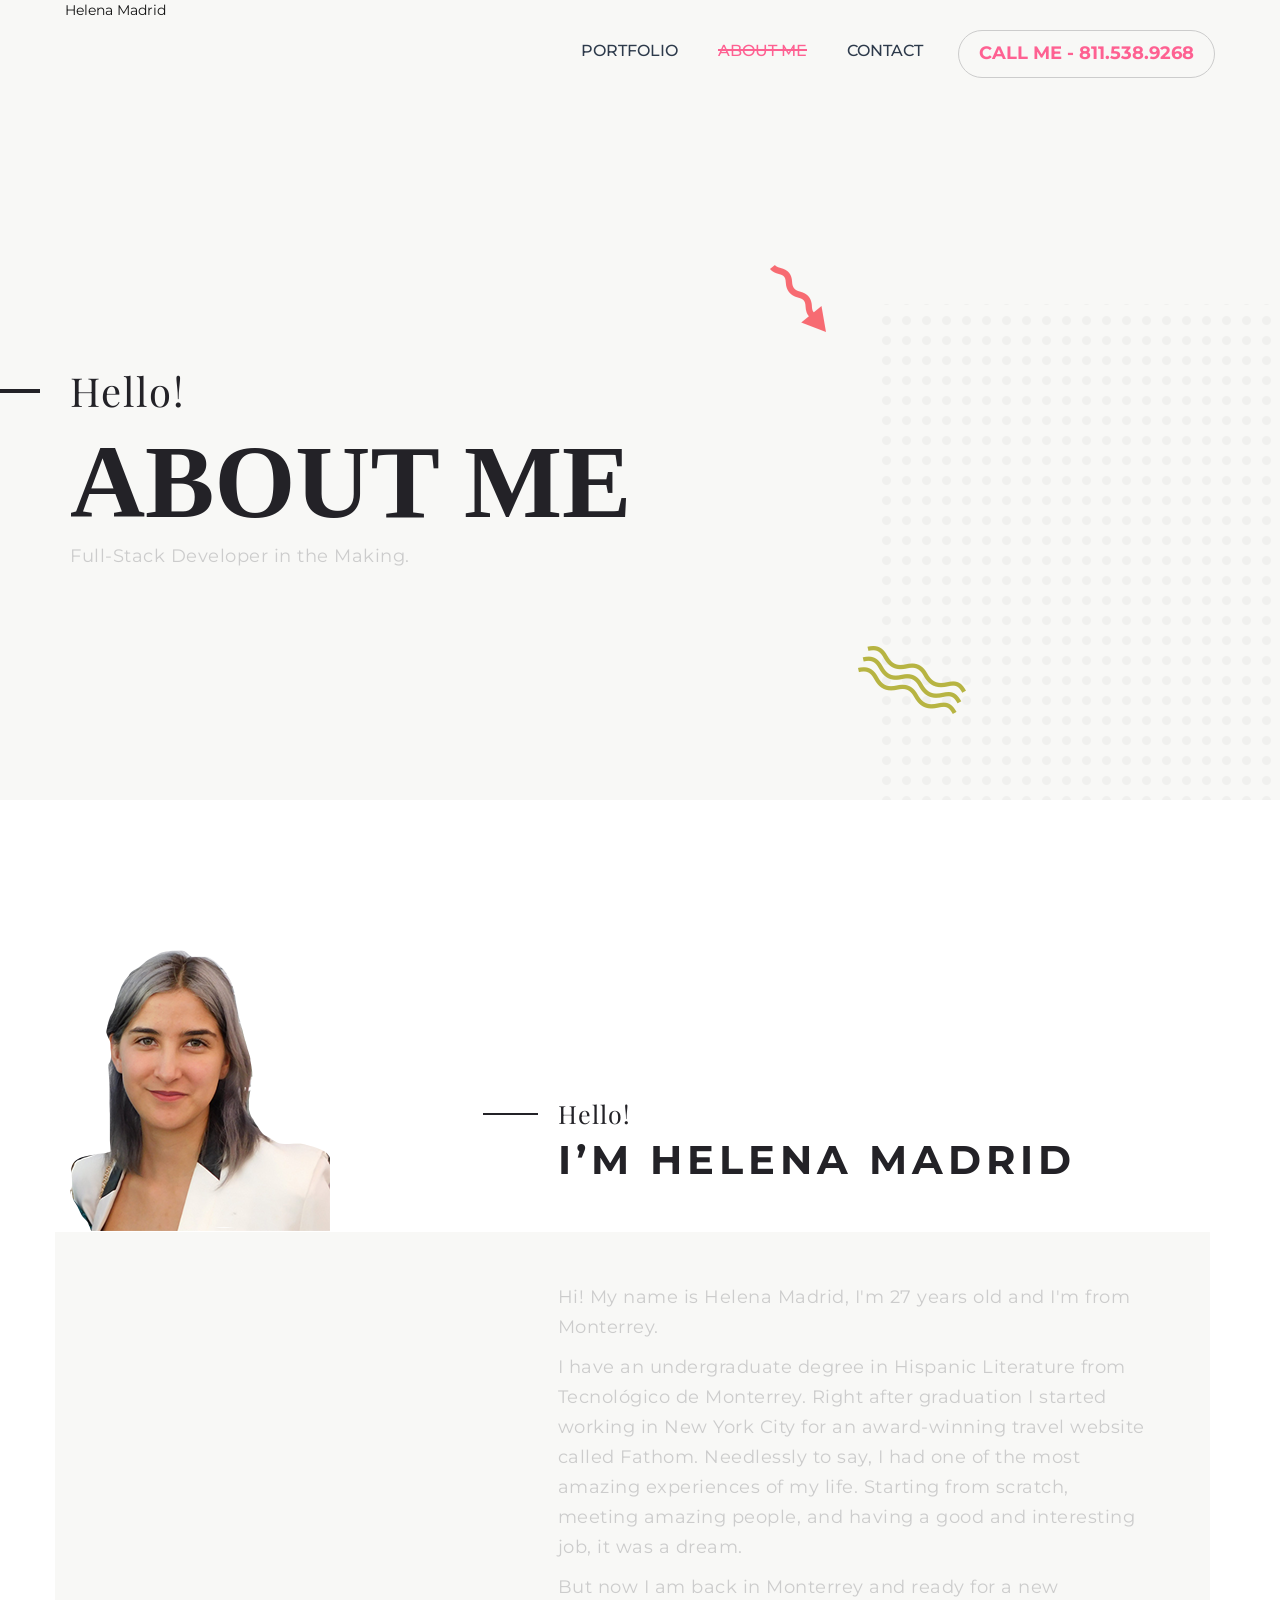
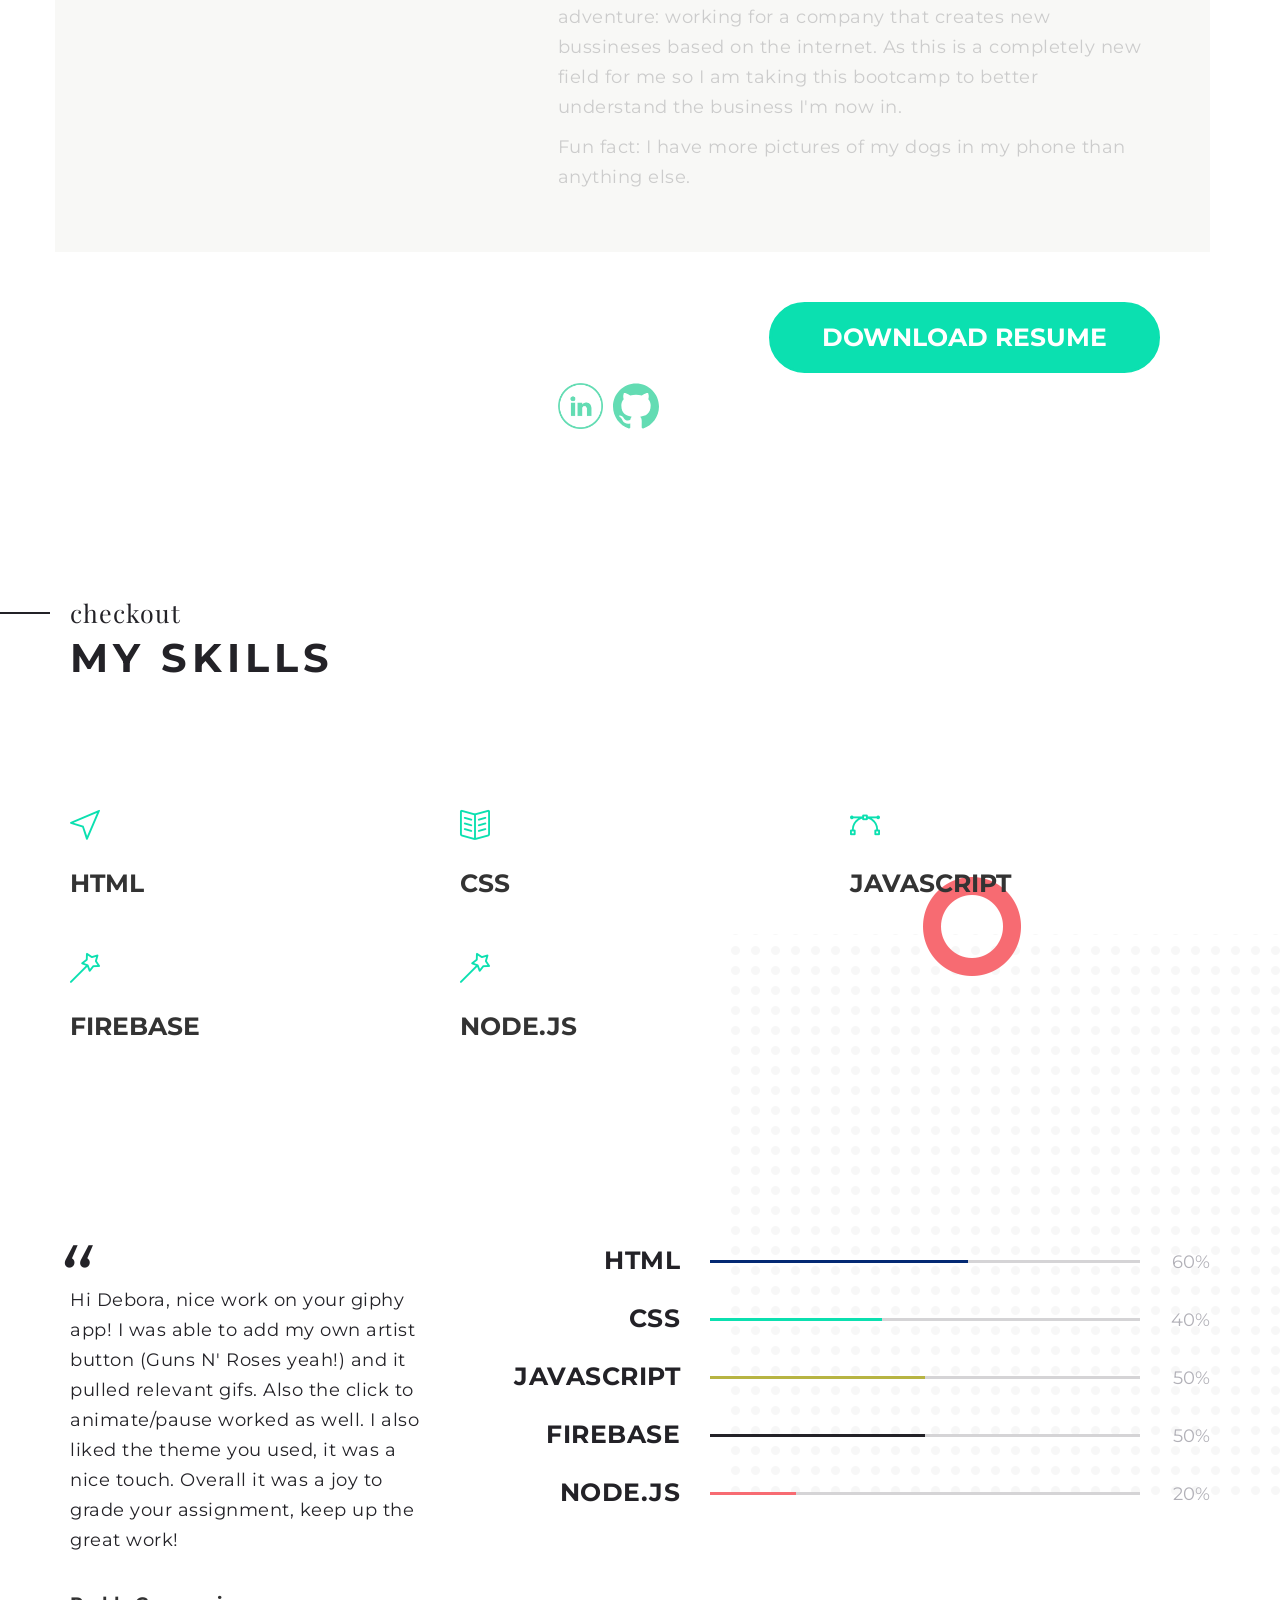
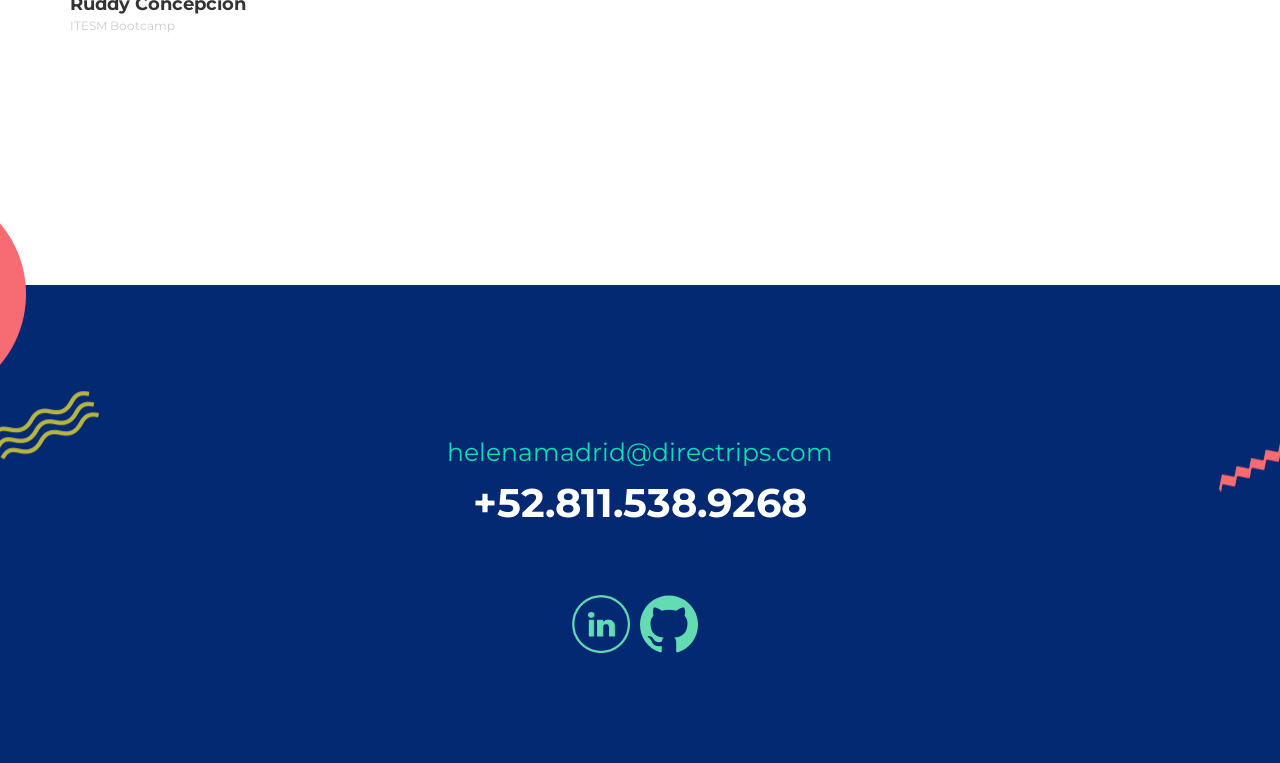
==== commit d75b68db: "updated with liri node app and modified and removed template things with loren ipsum" ====
--- a/about.html
+++ b/about.html
@@ -75,6 +75,7 @@
                     <li> <a href="giftastic.html">GifTastic</a> </li>
                     <li> <a href="star-wars-rpg.html">Star Wars RPG</a> </li>
                     <li> <a href="trivia-game.html">Trivia Game</a> </li>
+                    <li><a href="liri-node-app.html">LIRI Node App</a></li>
                     <!-- <li> <a href="portfolio_detail_02.html">portfolio detail 02 </a> </li>
                     <li> <a href="portfolio_detail_03.html">portfolio detail 03 </a> </li> -->
                   </ul>
@@ -172,41 +173,41 @@
               <!-- HTML -->
               <li class="col-md-4"> <i class="icon-cursor animate fadeInUp" data-wow-delay="0.6s"></i>
                 <h5>HTML</h5>
-                <p>Lorem ipsdolor sit amet, consect adipisc elit.
+                <!-- <p>Lorem ipsdolor sit amet, consect adipisc elit.
                   Don psdolor sit amet, consect tur adipisc
-                  elit. Donec quis erat sed elit s </p>
+                  elit. Donec quis erat sed elit s </p> -->
               </li>
 
               <!-- CSS -->
               <li class="col-md-4"> <i class="icon-book-open animate fadeInUp" data-wow-delay="0.8s"></i>
                 <h5>CSS</h5>
-                <p>Lorem ipsdolor sit amet, consect adipisc elit.
+                <!-- <p>Lorem ipsdolor sit amet, consect adipisc elit.
                   Don psdolor sit amet, consect tur adipisc
-                  elit. Donec quis erat sed elit s </p>
+                  elit. Donec quis erat sed elit s </p> -->
               </li>
 
               <!-- JAVASCRIPT -->
               <li class="col-md-4"> <i class="icon-vector animate fadeInUp" data-wow-delay="0.4s"></i>
                 <h5>JAVASCRIPT</h5>
-                <p>Lorem ipsdolor sit amet, consect adipisc elit.
+                <!-- <p>Lorem ipsdolor sit amet, consect adipisc elit.
                   Don psdolor sit amet, consect tur adipisc
-                  elit. Donec quis erat sed elit s </p>
+                  elit. Donec quis erat sed elit s </p> -->
               </li>
 
               <!-- FIREBASE -->
               <li class="col-md-4"> <i class="icon-magic-wand animate fadeInUp" data-wow-delay="0.6s"></i>
                 <h5>FIREBASE</h5>
-                <p>Lorem ipsdolor sit amet, consect adipisc elit.
+                <!-- <p>Lorem ipsdolor sit amet, consect adipisc elit.
                   Don psdolor sit amet, consect tur adipisc
-                  elit. Donec quis erat sed elit s </p>
+                  elit. Donec quis erat sed elit s </p> -->
               </li>
 
               <!-- Node.js -->
               <li class="col-md-4"> <i class="icon-magic-wand animate fadeInUp" data-wow-delay="0.6s"></i>
                 <h5>NODE.JS</h5>
-                <p>Lorem ipsdolor sit amet, consect adipisc elit.
+                <!-- <p>Lorem ipsdolor sit amet, consect adipisc elit.
                   Don psdolor sit amet, consect tur adipisc
-                  elit. Donec quis erat sed elit s </p>
+                  elit. Donec quis erat sed elit s </p> -->
               </li>
 
               <!-- PHP, JAVA -->
@@ -226,10 +227,9 @@
 
                 <!-- Testi Simple -->
                 <div class="testi-sim"> <i class="qua">“</i>
-                  <p>Lorem ipsum dolor sit amet, onsectetur adipiscing elit. Donec quis erat sed elit sceleris Lorem
-                    ipsum dolor sit amet, consectetur adipiscing elit. </p>
-                  <h6>ROBERT LONG</h6>
-                  <span>abc inc</span>
+                  <p>Hi Debora, nice work on your giphy app! I was able to add my own artist button (Guns N' Roses yeah!) and it pulled relevant gifs. Also the click to animate/pause worked as well. I also liked the theme you used, it was a nice touch. Overall it was a joy to grade your assignment, keep up the great work! </p>
+                  <h6>Ruddy Concepcion</h6>
+                  <span>ITESM Bootcamp</span>
                 </div>
               </div>
 
@@ -286,37 +286,37 @@
       </section>
 
       <!-- My Education -->
-      <section class="education padding-top-150 padding-bottom-100">
-        <div class="container">
+      <!-- <section class="education padding-top-150 padding-bottom-100">
+        <div class="container"> -->
 
           <!-- HEADING BLOCK -->
-          <div class="heading-block-2">
+          <!-- <div class="heading-block-2">
             <h5>checkout</h5>
             <h3 class="letter-space-5">my education</h3>
             <div class="row">
               <p class="margin-top-20 col-md-7">Lorem ipsum dolor sit amet, consectetur adipiscing elit. Donec quis erat
                 sed elit sceleris Lorem ipsum dolor sit amet, consectetur adipiscing elit. Donec quis erat sed elit.</p>
             </div>
-          </div>
+          </div> -->
 
           <!-- Edu List -->
-          <div class="row">
-            <ul class="edu-list">
+          <!-- <div class="row">
+            <ul class="edu-list"> -->
 
               <!-- UNIVERSITY OF DESIGN -->
-              <li class="animate fadeInUp" data-wow-delay="0.4s"> <span>2014 - 2016</span>
+              <!-- <li class="animate fadeInUp" data-wow-delay="0.4s"> <span>2014 - 2016</span>
                 <h5>UNIVERSITY OF DESIGN</h5>
                 <p>Bachelor of Typography</p>
-              </li>
+              </li> -->
 
               <!-- DESIGN UNIVERSITY -->
-              <li class="animate fadeInUp" data-wow-delay="0.6s"> <span>2010 - 2014</span>
+              <!-- <li class="animate fadeInUp" data-wow-delay="0.6s"> <span>2010 - 2014</span>
                 <h5>DESIGN UNIVERSITY</h5>
                 <p>Visual Art & UI</p>
-              </li>
+              </li> -->
 
               <!-- OXFORD UNIVERSITY -->
-              <li class="animate fadeInUp" data-wow-delay="0.8s"> <span>2008 - 2010</span>
+              <!-- <li class="animate fadeInUp" data-wow-delay="0.8s"> <span>2008 - 2010</span>
                 <h5>OXFORD UNIVERSITY</h5>
                 <p>Degree of Design & Art</p>
               </li>
@@ -324,7 +324,7 @@
           </div>
         </div>
       </section>
-    </div>
+    </div> -->
     <!-- End Content -->
 
     <!-- Footer -->
